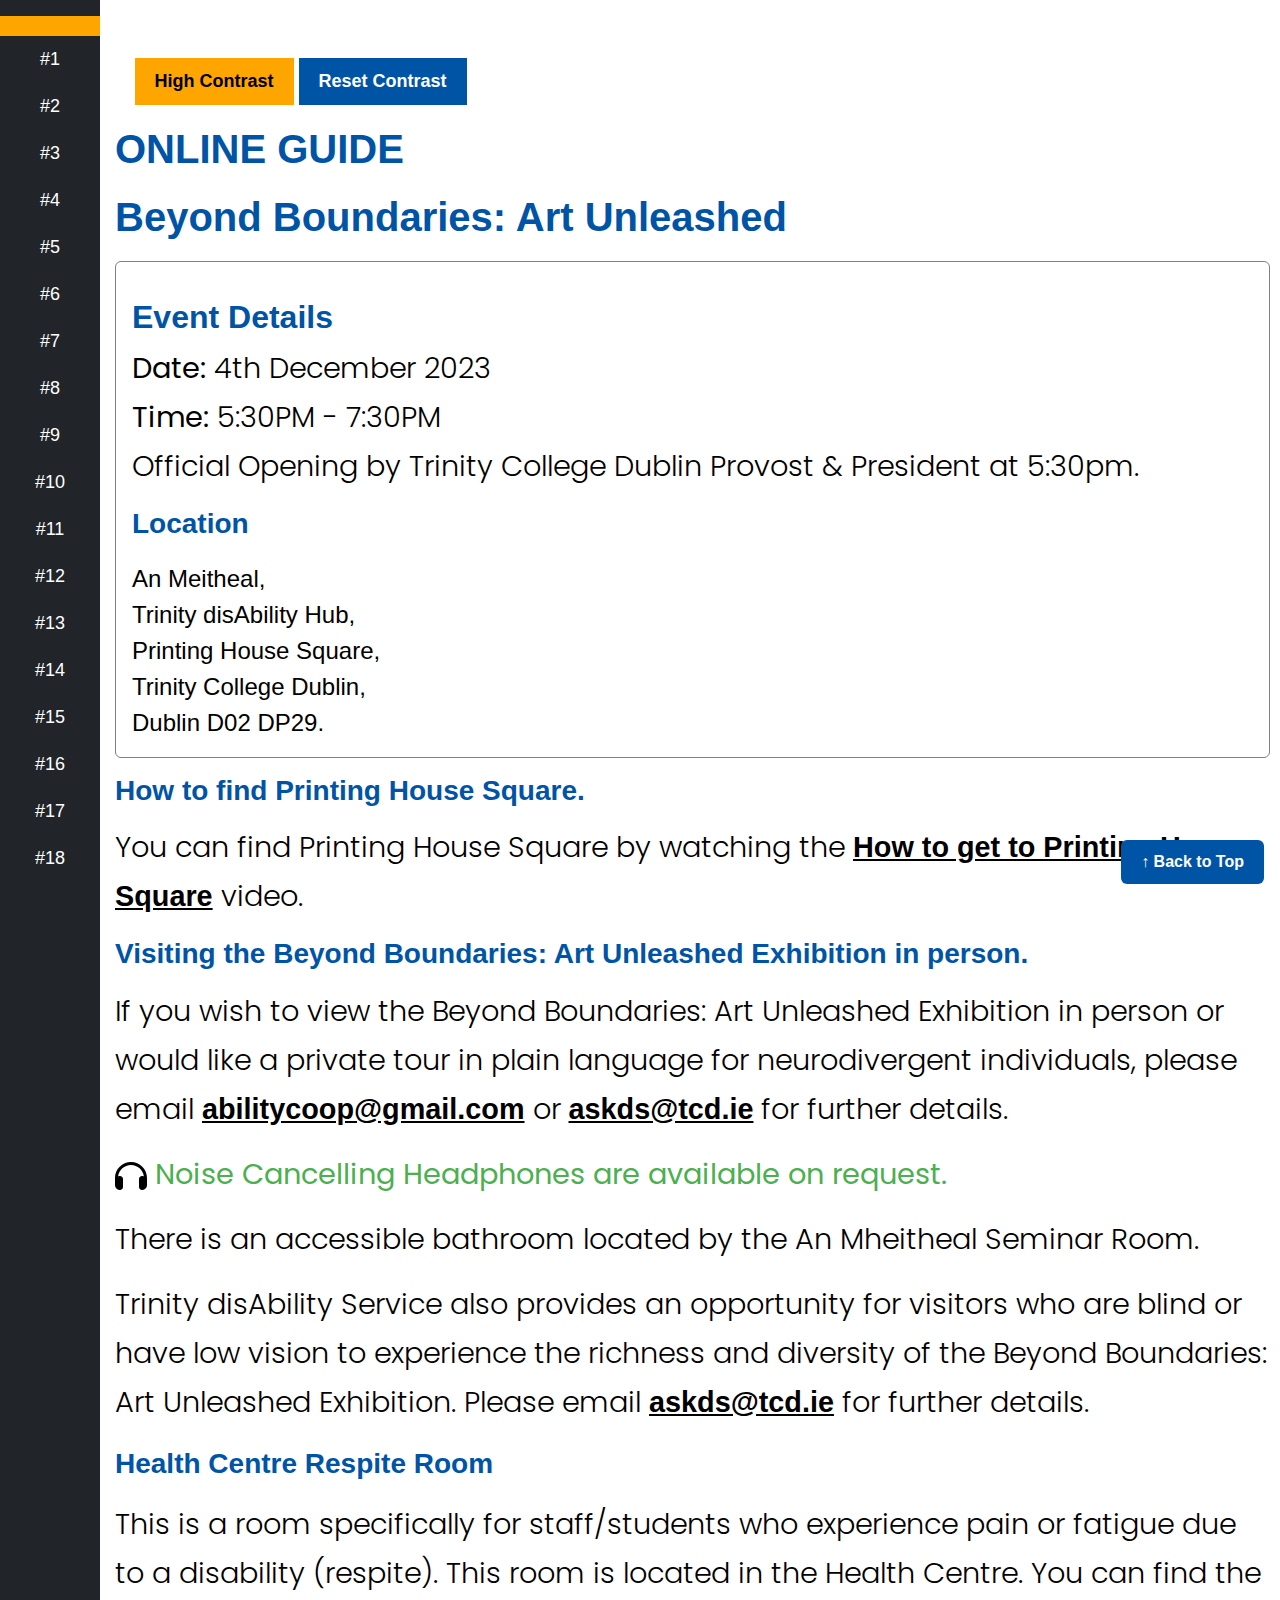
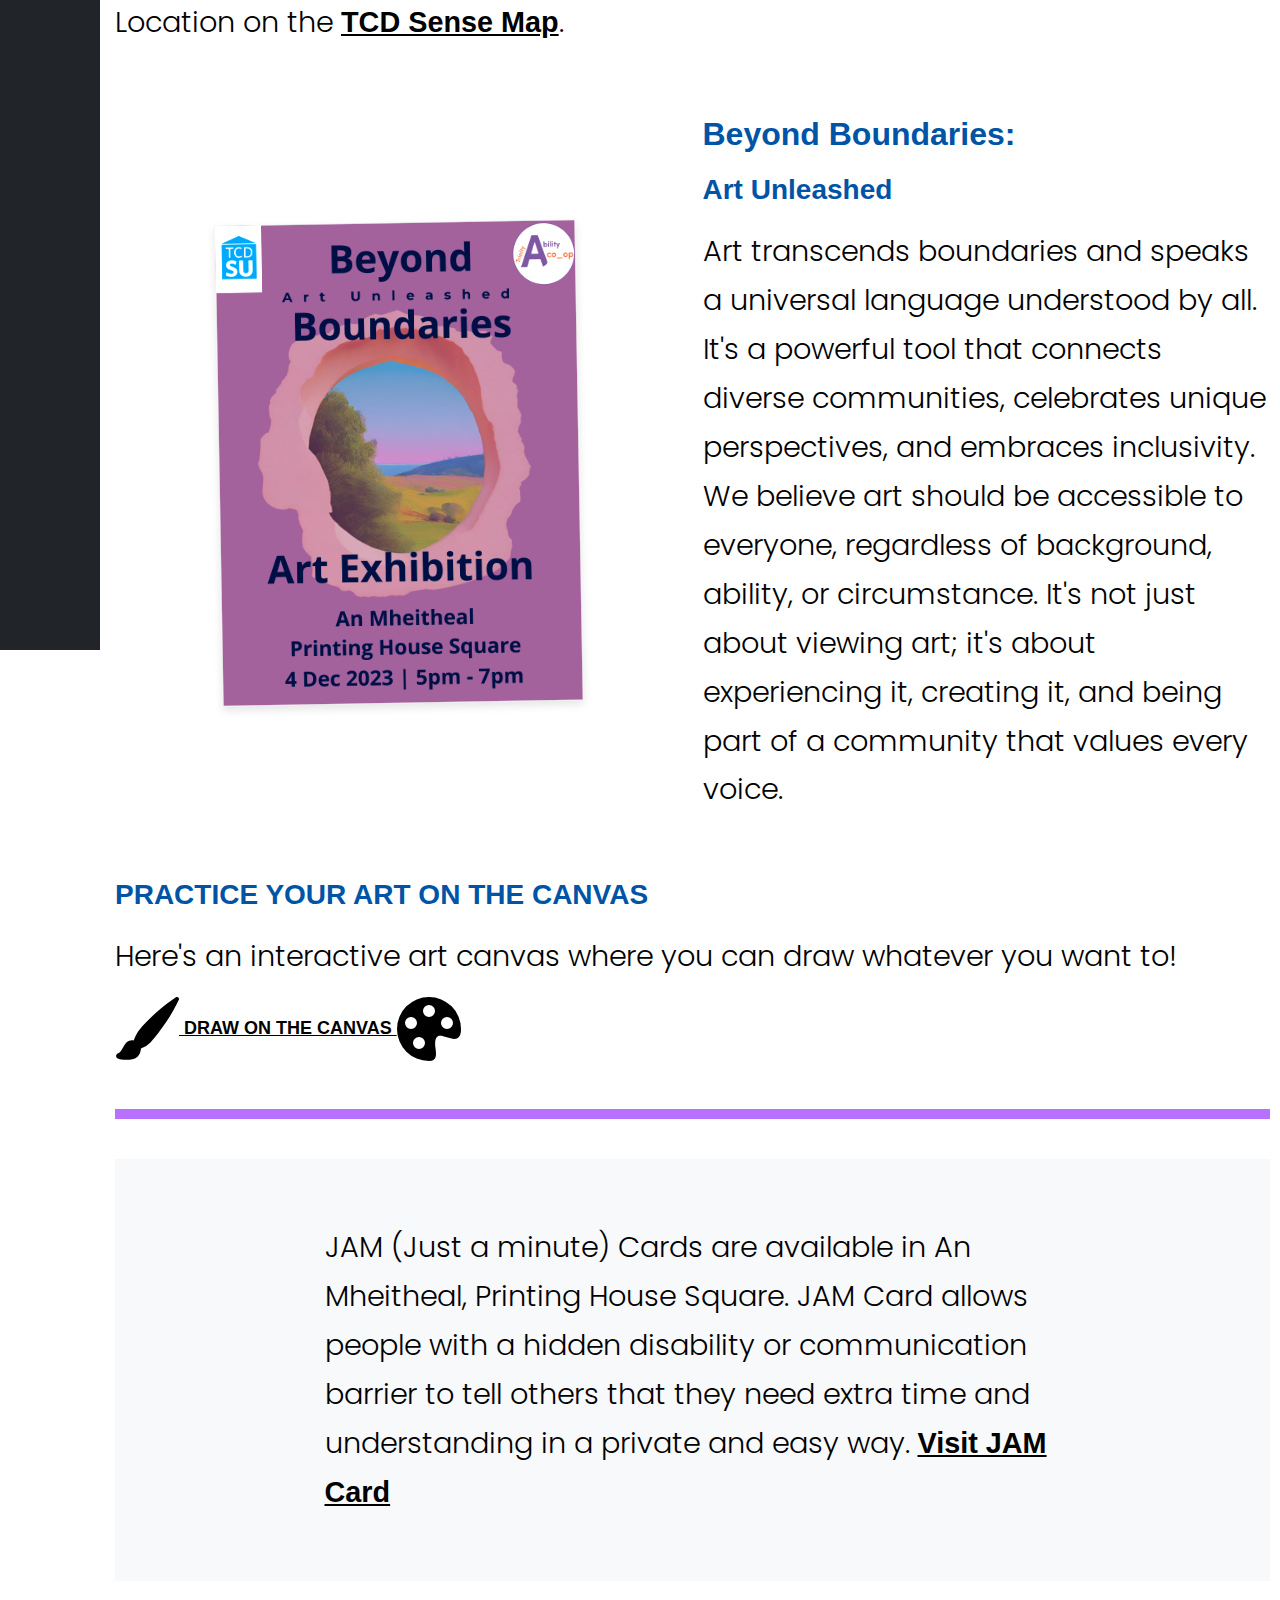
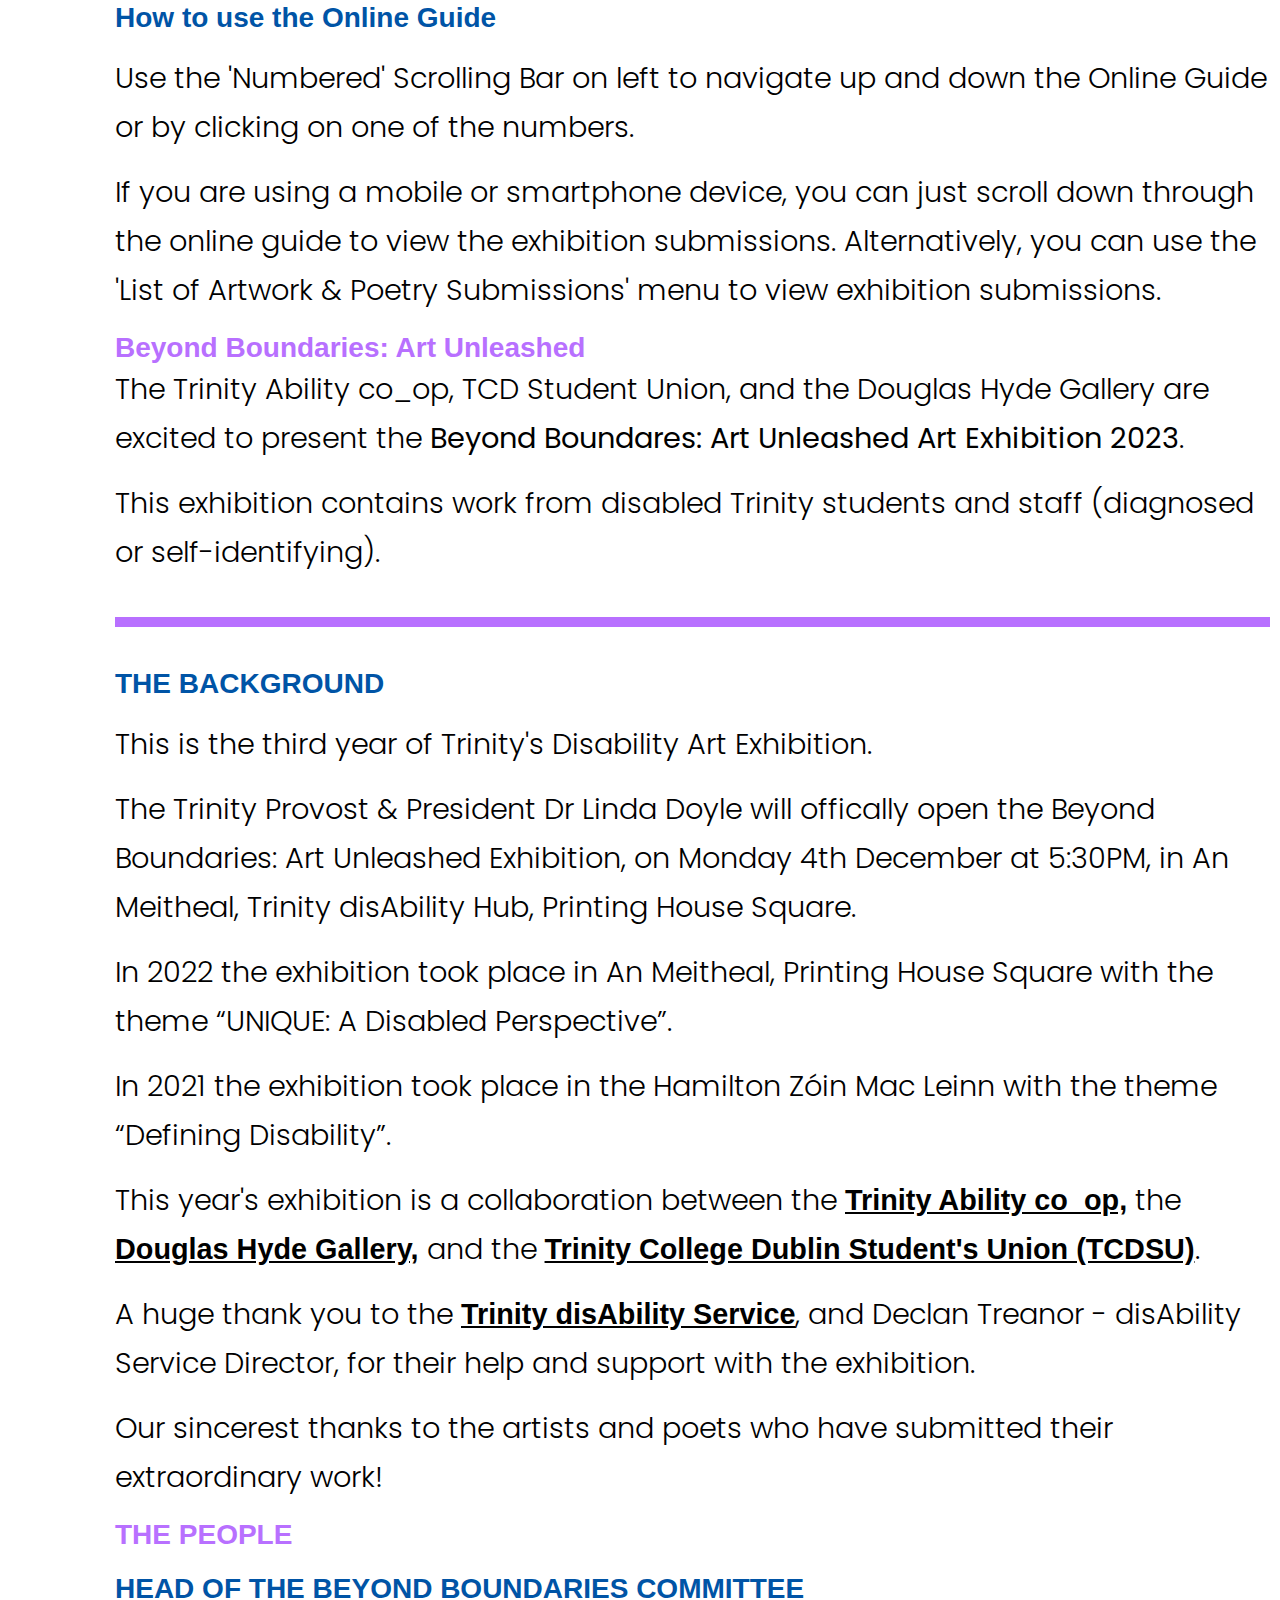
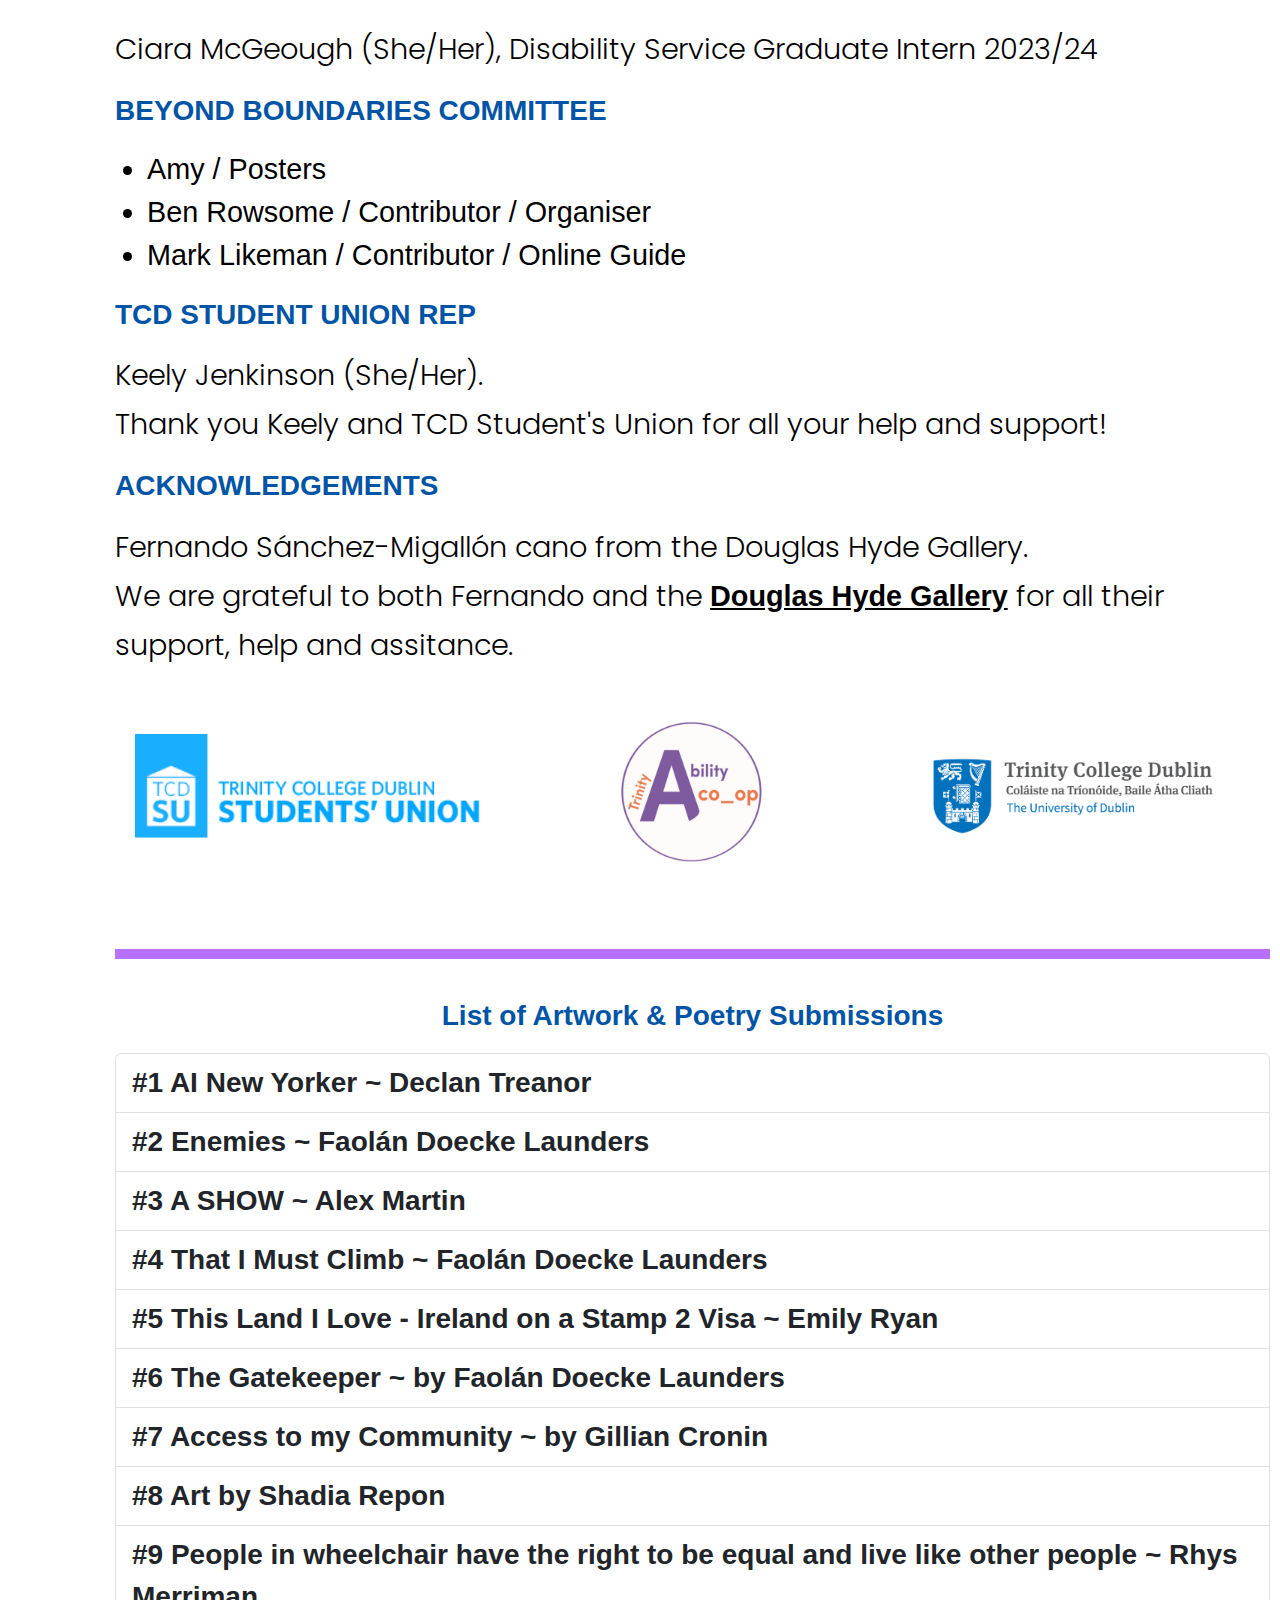
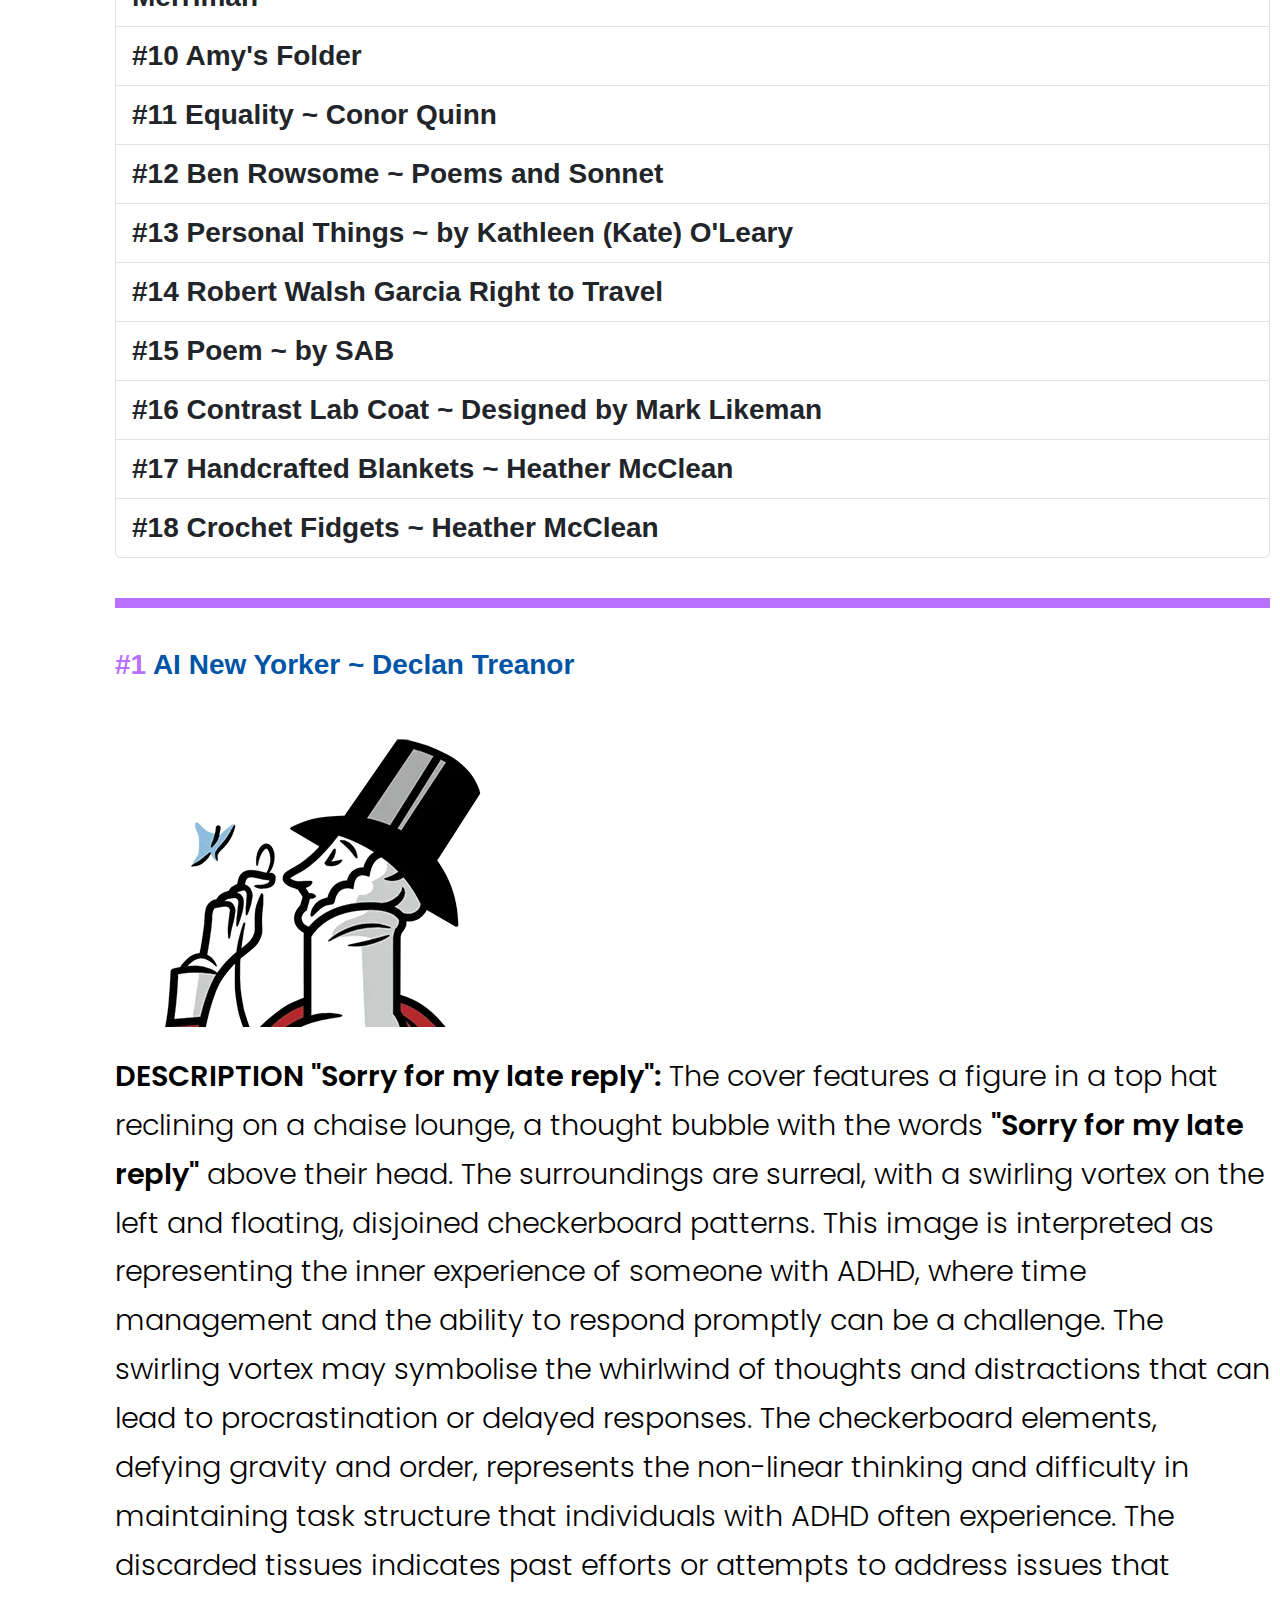
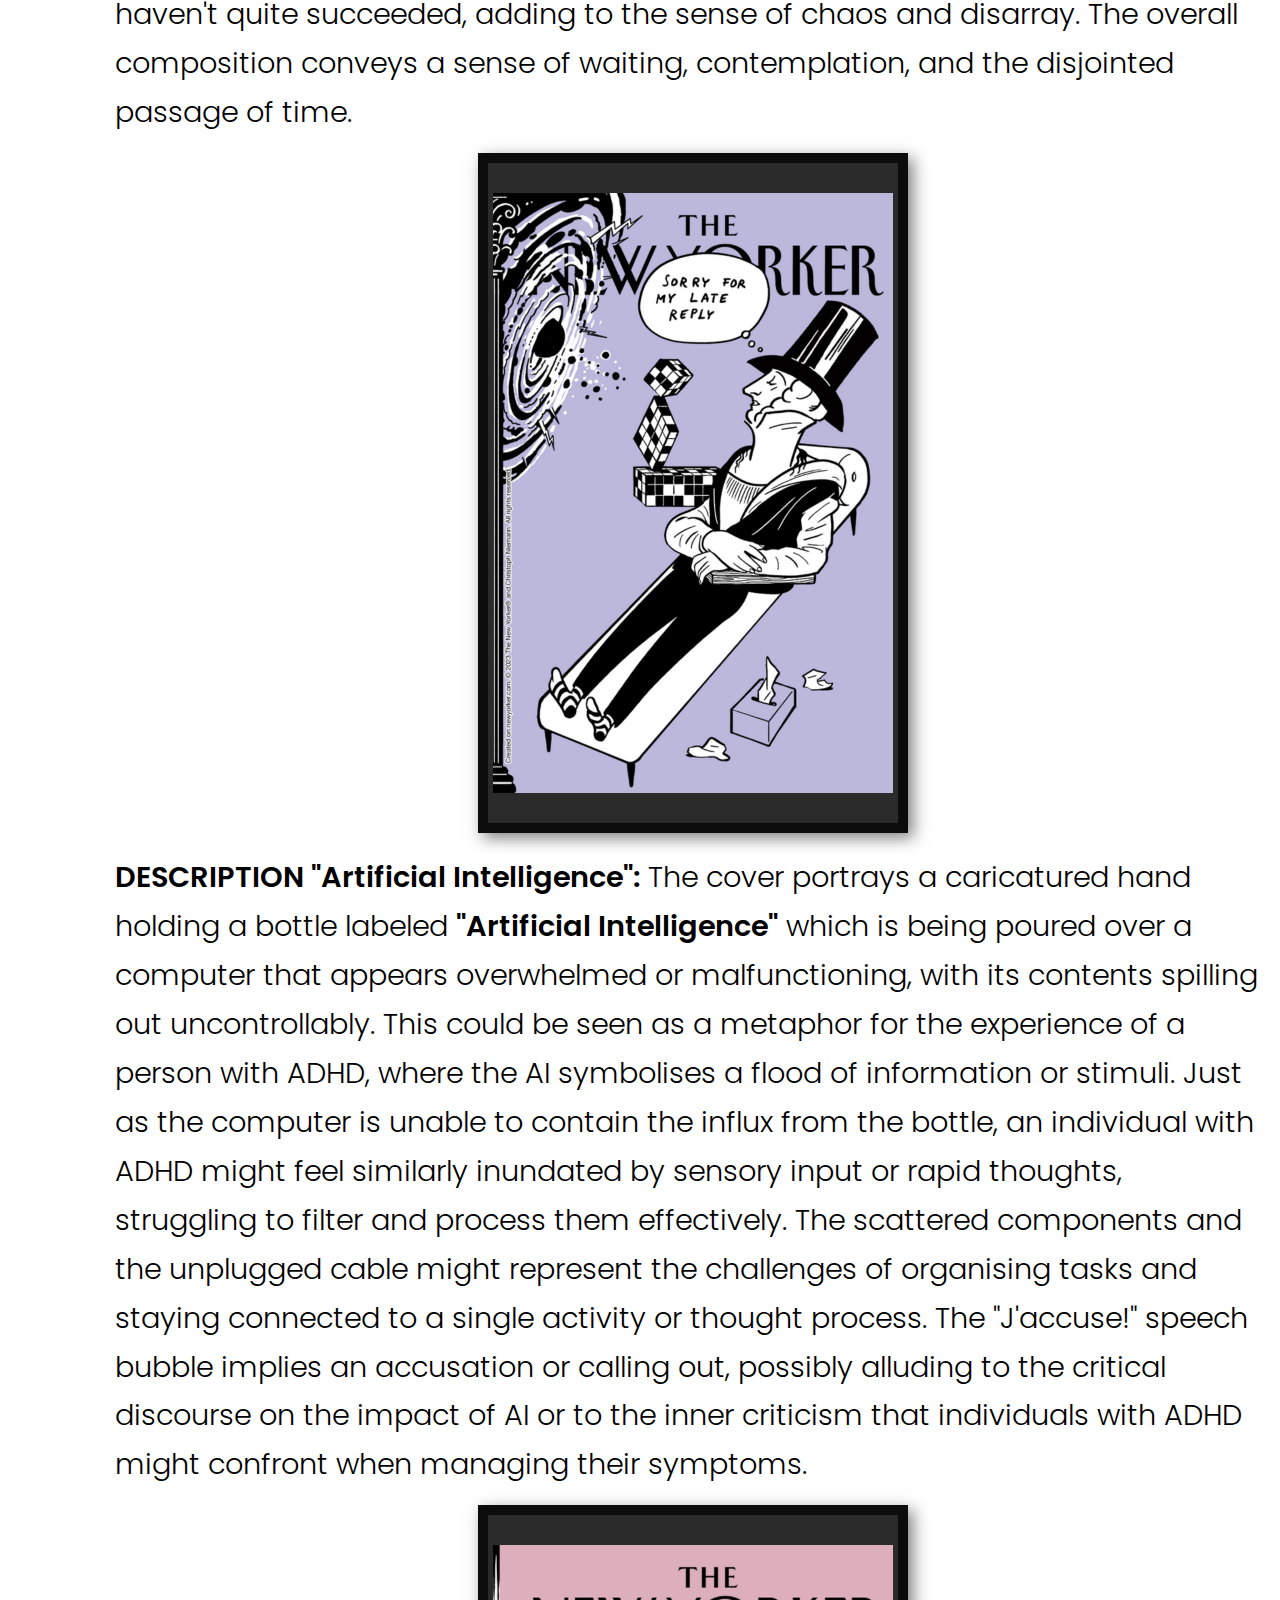
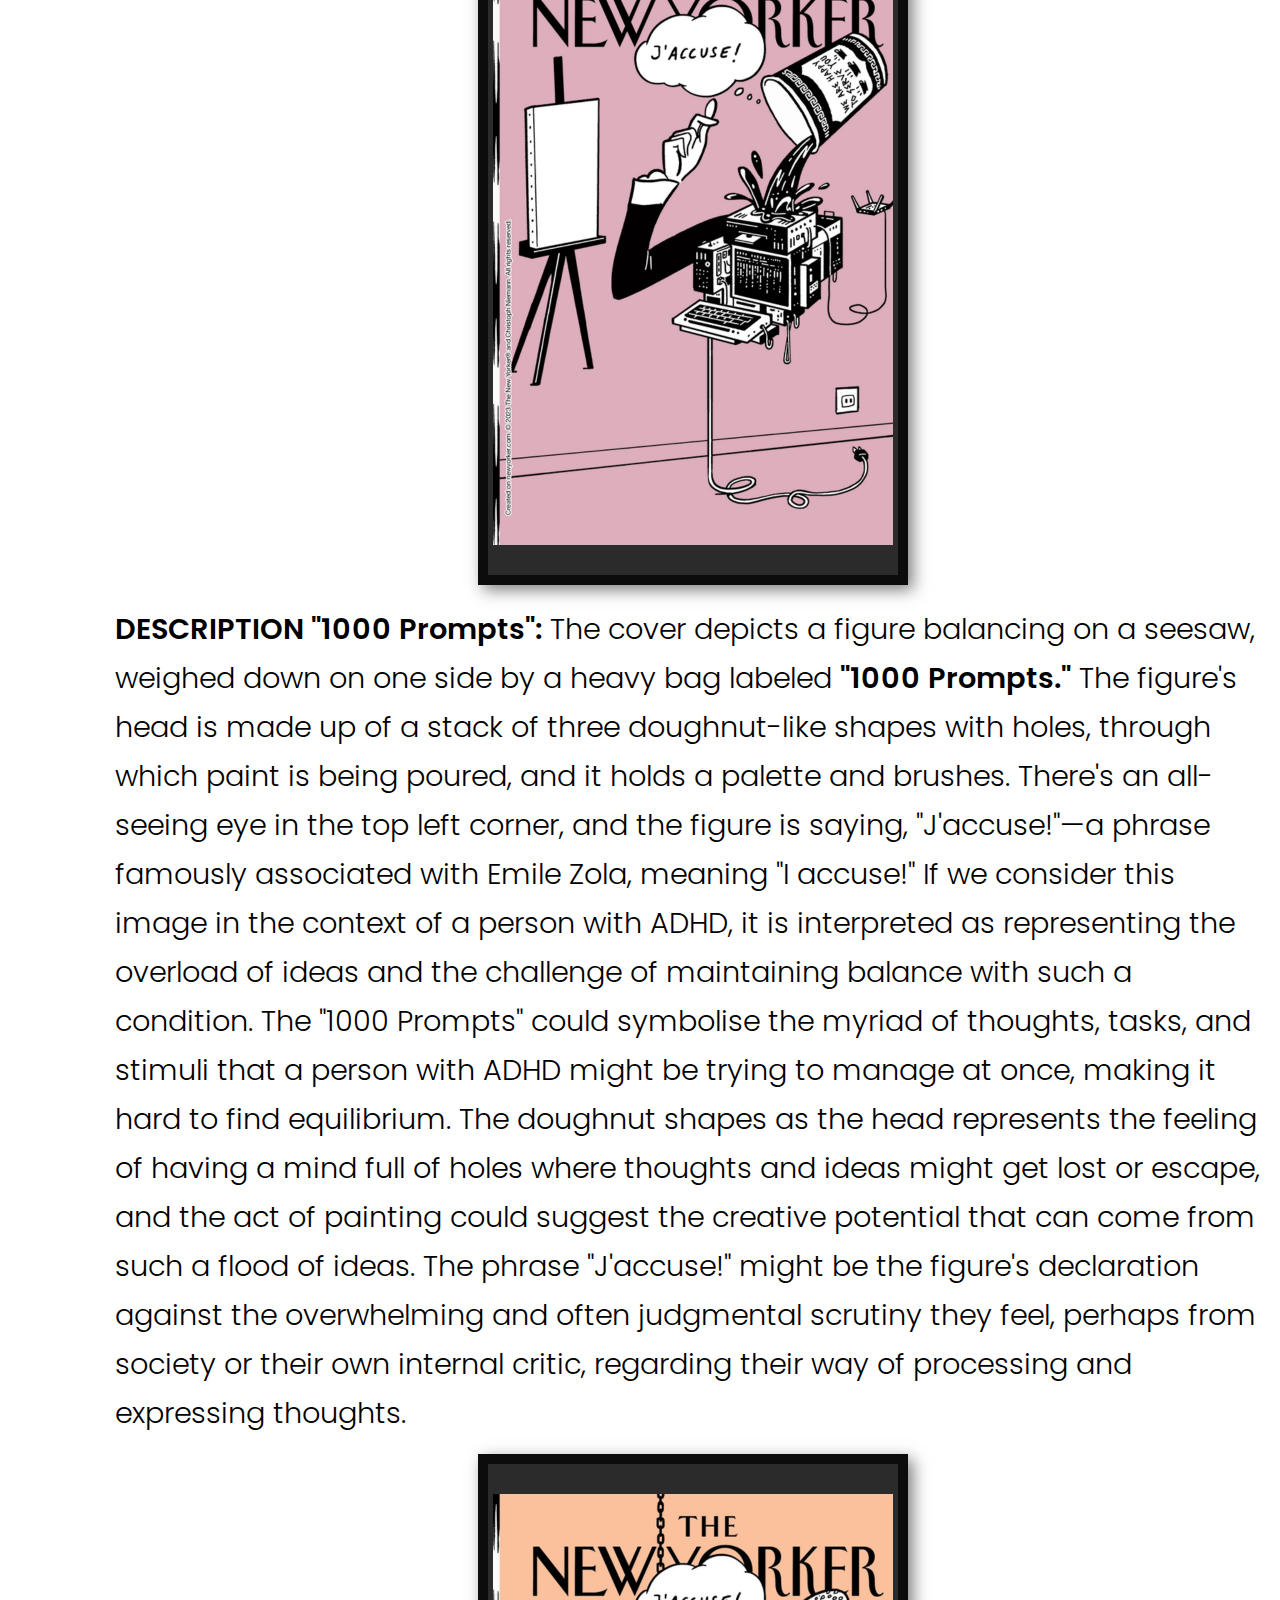
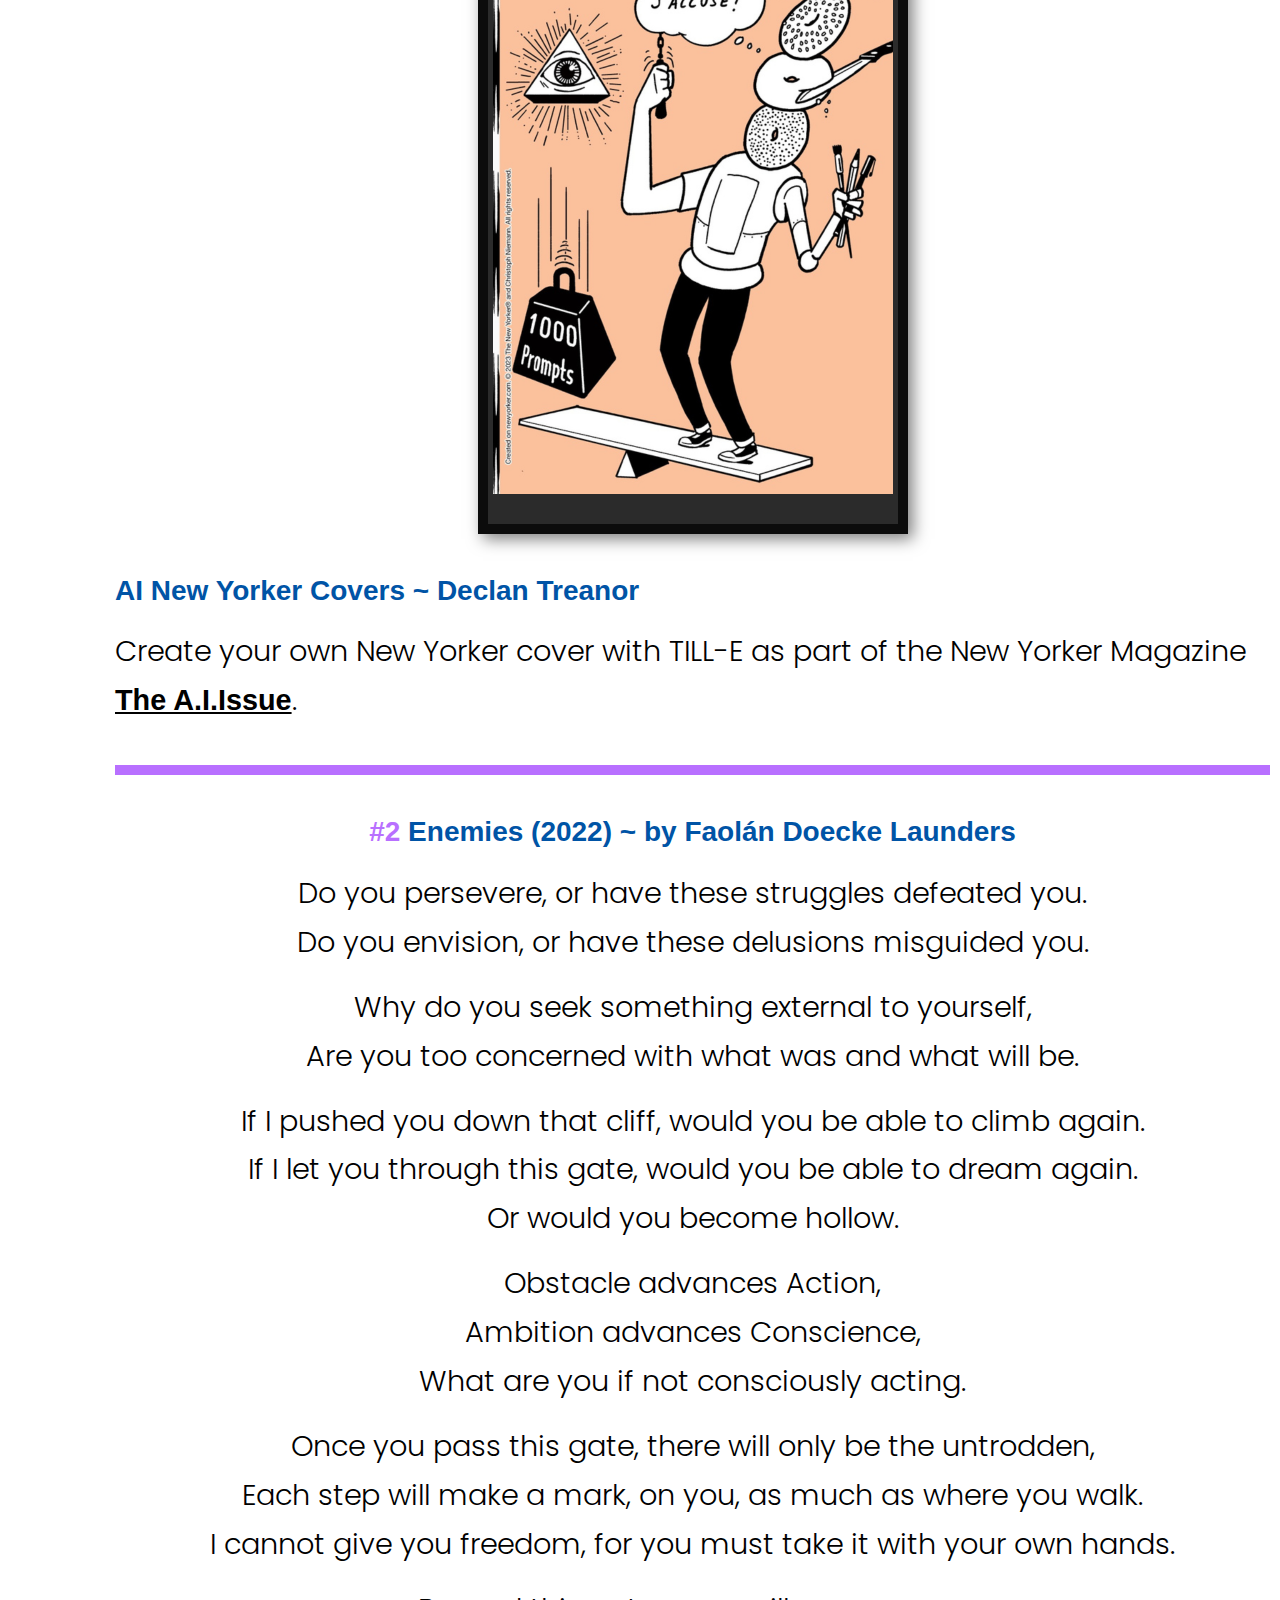
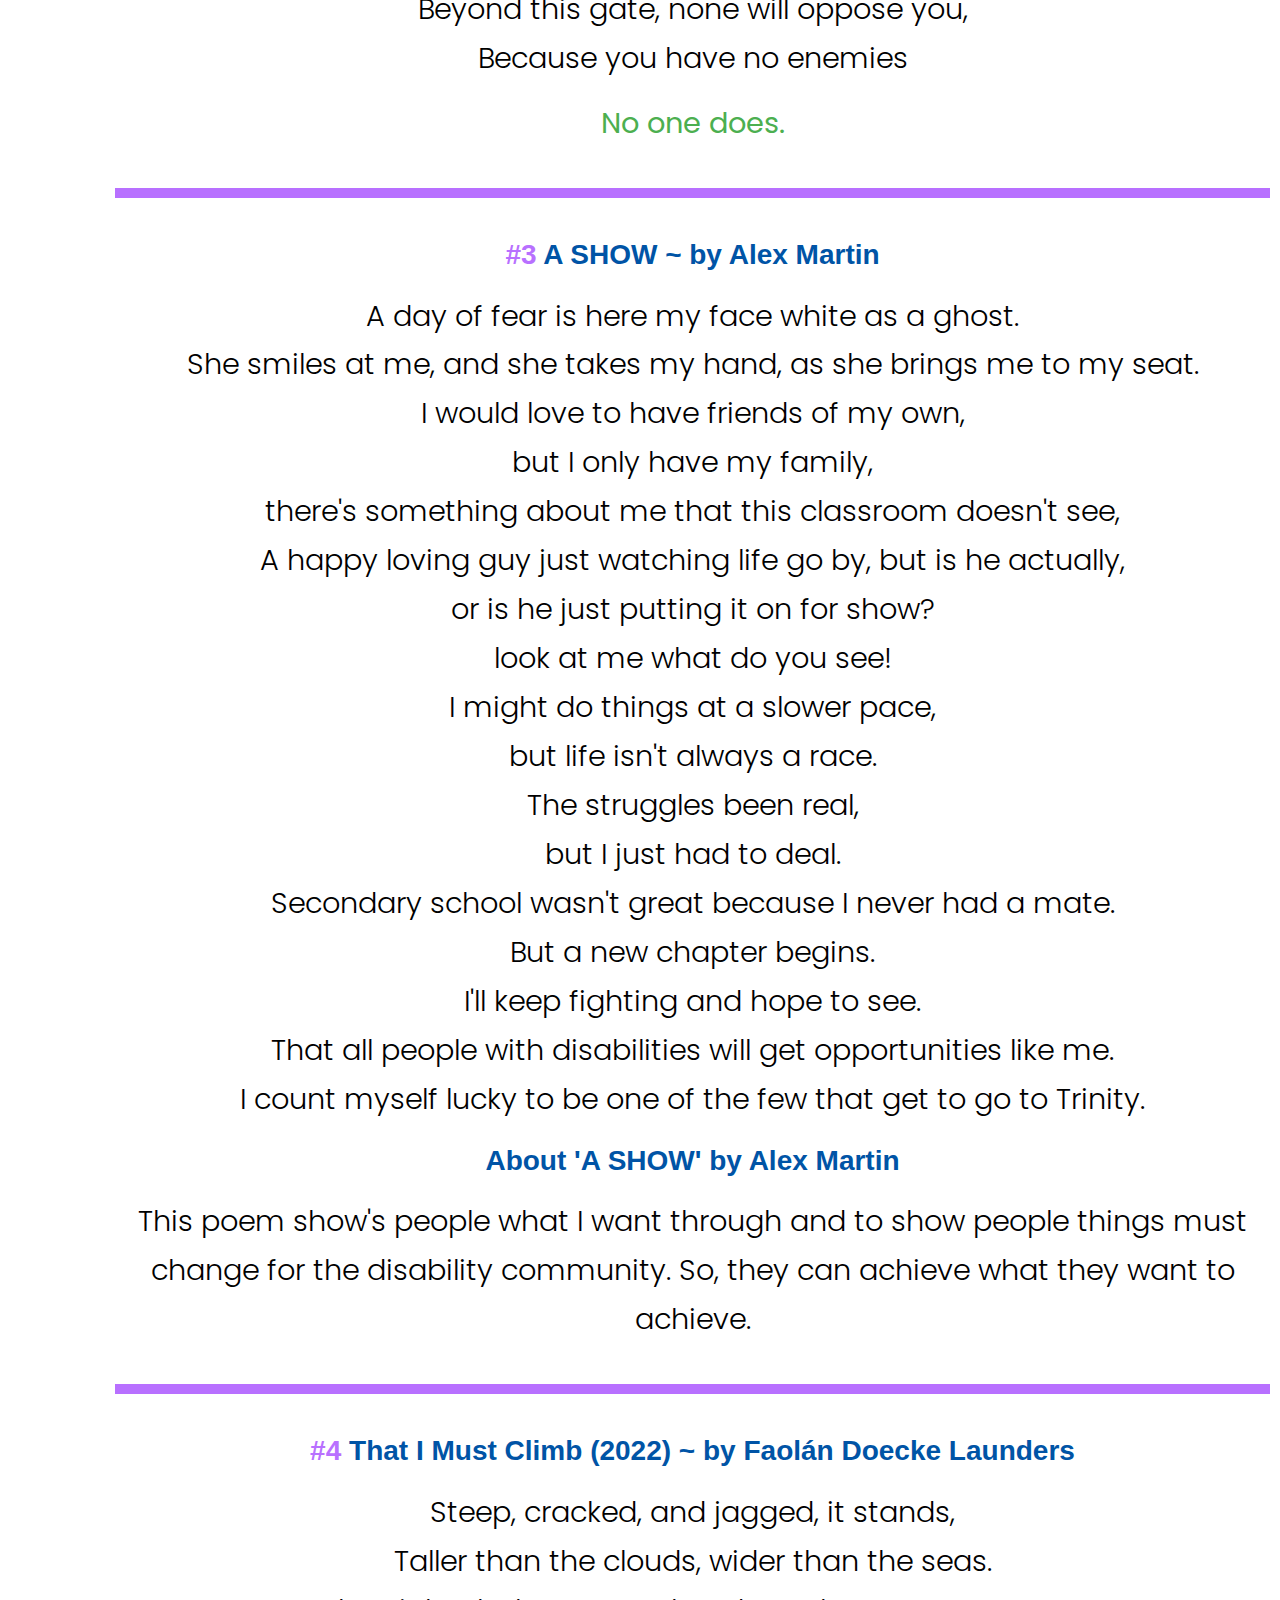
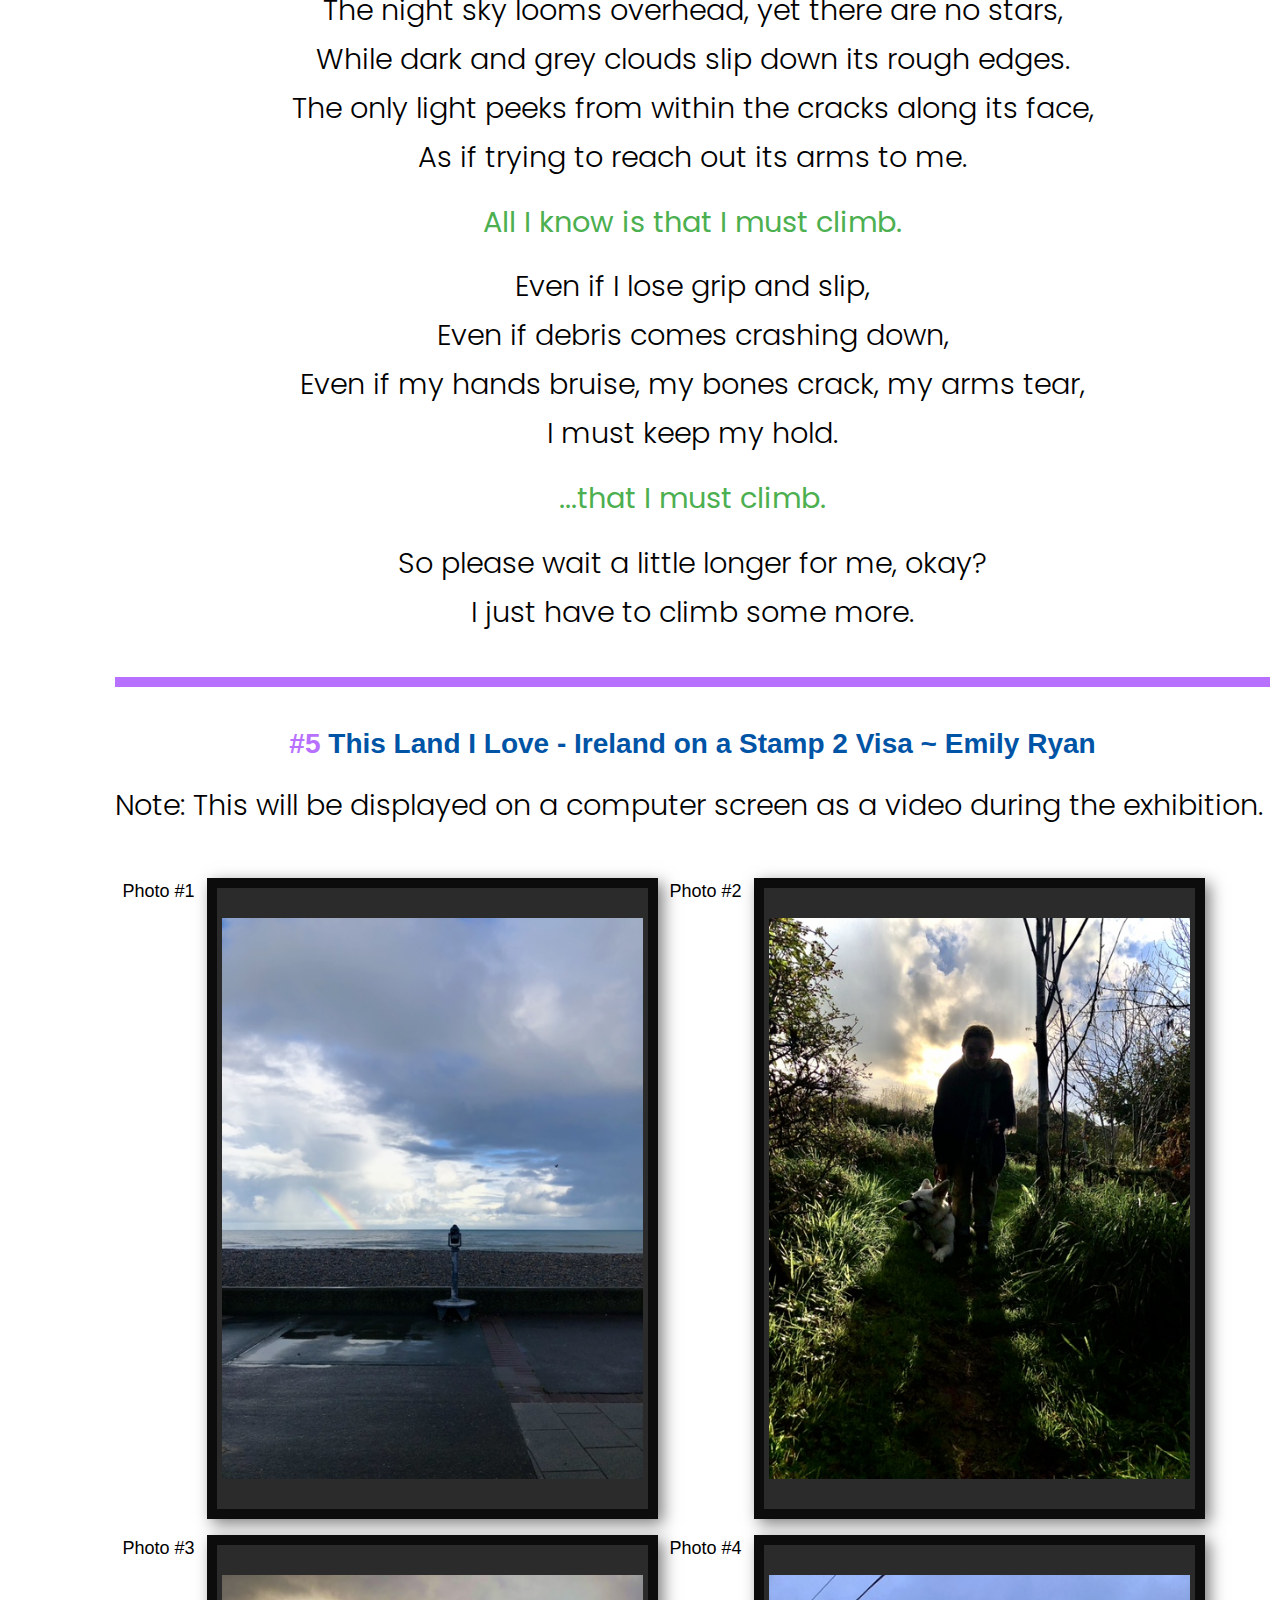
==== index.html @ ea7700ae "updated the style css file" ====
<!DOCTYPE html>
<html lang="en">
  <head>
    <meta charset="UTF-8" />
    <meta name="viewport" content="width=device-width, initial-scale=1.0" />
    <meta http-equiv="X-UA-Compatible" content="IE=edge" />
    <title>Beyond Boundaries - Online Exhibition Guide 2023</title>
    <!-- Favicon -->
    <link rel="icon" href="favicon.ico" type="image/x-icon" />
    <script src="script.js"></script>
    <!-- Include jQuery -->

    <script src="https://ajax.googleapis.com/ajax/libs/jquery/3.5.1/jquery.min.js"></script>
    <!-- Include mCustomScrollbar plugin (CSS) -->
    <link rel="stylesheet" href="path_to_mCustomScrollbar.css" />
    <!-- Include mCustomScrollbar plugin (JS) -->

    <script src="path_to_mCustomScrollbar.js"></script>
    <!-- Bootstrap CSS -->
    <link
      rel="stylesheet"
      href="https://cdn.jsdelivr.net/npm/bootstrap@5.1.3/dist/css/bootstrap.min.css"
    />
    <!-- Custom Scrollbar CSS -->
    <link
      rel="stylesheet"
      href="https://cdnjs.cloudflare.com/ajax/libs/malihu-custom-scrollbar-plugin/3.1.5/jquery.mCustomScrollbar.min.css"
    />
    <!-- Font Awesome CSS -->
    <link
      rel="stylesheet"
      href="https://cdnjs.cloudflare.com/ajax/libs/font-awesome/6.4.2/css/all.min.css"
      integrity="sha512-z3gLpd7yknf1YoNbCzqRKc4qyor8gaKU1qmn+CShxbuBusANI9QpRohGBreCFkKxLhei6S9CQXFEbbKuqLg0DA=="
      crossorigin="anonymous"
      referrerpolicy="no-referrer"
    />

    <!-- Custom CSS -->
    <link rel="stylesheet" href="style.css" />
  </head>
  <body>
    <main class="container">
      <div class="wrapper">
        <!-- Sidebar -->
        <nav
          id="sidebar"
          aria-label="Main navigation"
          class="col-md-3 col-lg-2 d-md-block bg-dark sidebar"
        >
          <div class="position-sticky pt-3">
            <ul class="nav flex-column">
              <li class="nav-item">
                <a
                  class="nav-link active"
                  aria-current="page"
                  href="index.html"
                  aria-label="Go to home"
                >
                  <i class="fa fa-home" aria-hidden="true"></i>
                  <span class="visually-hidden">Home</span>
                </a>
              </li>

              <li class="nav-item">
                <a
                  class="nav-link"
                  href="#section1"
                  aria-label="Go to section 1"
                  >#1</a
                >
              </li>
              <li class="nav-item">
                <a
                  class="nav-link"
                  href="#section2"
                  aria-label=">Go to section 2"
                  >#2</a
                >
              </li>
              <li class="nav-item">
                <a
                  class="nav-link"
                  href="#section3"
                  aria-label=">Go to section 3"
                  >#3</a
                >
              </li>
              <li class="nav-item">
                <a
                  class="nav-link"
                  href="#section4"
                  aria-label=">Go to section 4"
                  >#4</a
                >
              </li>
              <li class="nav-item">
                <a
                  class="nav-link"
                  href="#section5"
                  aria-label=">Go to section 5"
                  >#5</a
                >
              </li>
              <li class="nav-item">
                <a
                  class="nav-link"
                  href="#section6"
                  aria-label=">Go to section 6"
                  >#6</a
                >
              </li>
              <li class="nav-item">
                <a
                  class="nav-link"
                  href="#section7"
                  aria-label=">Go to section 7"
                  >#7</a
                >
              </li>
              <li class="nav-item">
                <a
                  class="nav-link"
                  href="#section8"
                  aria-label=">Go to section 8"
                  >#8</a
                >
              </li>
              <li class="nav-item">
                <a
                  class="nav-link"
                  href="#section9"
                  aria-label=">Go to section 9"
                  >#9</a
                >
              </li>
              <li class="nav-item">
                <a
                  class="nav-link"
                  href="#section10"
                  aria-label=">Go to section 10"
                  >#10</a
                >
              </li>
              <li class="nav-item">
                <a
                  class="nav-link"
                  href="#section11"
                  aria-label=">Go to section 11"
                  >#11</a
                >
              </li>
              <li class="nav-item">
                <a
                  class="nav-link"
                  href="#section12"
                  aria-label=">Go to section 12"
                  >#12</a
                >
              </li>
              <li class="nav-item">
                <a
                  class="nav-link"
                  href="#section13"
                  aria-label=">Go to section 13"
                  >#13</a
                >
              </li>
              <li class="nav-item">
                <a
                  class="nav-link"
                  href="#section14"
                  aria-label=">Go to section 14"
                  >#14</a
                >
              </li>
              <li class="nav-item">
                <a
                  class="nav-link"
                  href="#section15"
                  aria-label=">Go to section 15"
                  >#15</a
                >
              </li>
              <li class="nav-item">
                <a
                  class="nav-link"
                  href="#section16"
                  aria-label=">Go to section 16"
                  >#16</a
                >
              </li>
              <li class="nav-item">
                <a
                  class="nav-link"
                  href="#section17"
                  aria-label=">Go to section 17"
                  >#17</a
                >
              </li>
              <li class="nav-item">
                <a
                  class="nav-link"
                  href="#section18"
                  aria-label=">Go to section 18"
                  >#18</a
                >
              </li>
            </ul>
          </div>
        </nav>

        <!-- Page Content  -->
        <div id="content">
          <div class="container mt-5">
            <button id="highContrastButton">High Contrast</button>
            <button id="resetContrastButton">Reset Contrast</button>
          </div>
          <h1 class="top">ONLINE GUIDE</h1>
          <div>
            <div class="purpletext">
              <h1>Beyond Boundaries: Art Unleashed</h1>
            </div>
          </div>
          <div class="card">
            <div class="card-body">
              <h2 class="card-title">Event Details</h2>
              <p class="card-text">
                <strong>Date:</strong> 4th December 2023<br />
                <strong>Time:</strong> 5:30PM - 7:30PM<br />
                Official Opening by Trinity College Dublin Provost & President
                at 5:30pm.
              </p>
              <h3 class="mt-3">Location</h3>
              <address class="card-text" style="font-size: 1.5rem">
                An Meitheal,<br />
                Trinity disAbility Hub,<br />
                Printing House Square,<br />
                Trinity College Dublin,<br />
                Dublin D02 DP29.
              </address>
            </div>
          </div>
          <h3 class="mt-3 mb-3">How to find Printing House Square.</h3>
          <p>
            You can find Printing House Square by watching the
            <a
              href="https://www.youtube.com/shorts/Hq1Kew8mowg"
              target="_blank"
              rel="noopener noreferrer"
              aria-label="How to get to Printing House Square video on YouTube"
              >How to get to Printing House Square</a
            >
            video.
          </p>

          <h3 class="mt-3 mb-3">
            Visiting the Beyond Boundaries: Art Unleashed Exhibition in person.
          </h3>
          <p>
            If you wish to view the Beyond Boundaries: Art Unleashed Exhibition
            in person or would like a private tour in plain language for
            neurodivergent individuals, please email
            <a
              href="mailto:abilitycoop@gmail.com"
              aria-label="Email Ability Coop"
              >abilitycoop@gmail.com</a
            >
            or
            <a
              href="mailto:askds@tcd.ie"
              aria-label="Email TCD Disability Service"
              >askds@tcd.ie</a
            >
            for further details.
          </p>
          <p class="emphasized-text">
            <svg
              xmlns="http://www.w3.org/2000/svg"
              height="32"
              width="32"
              viewBox="0 0 512 512"
            >
              <path
                d="M256 80C149.9 80 62.4 159.4 49.6 262c9.4-3.8 19.6-6 30.4-6c26.5 0 48 21.5 48 48V432c0 26.5-21.5 48-48 48c-44.2 0-80-35.8-80-80V384 336 288C0 146.6 114.6 32 256 32s256 114.6 256 256v48 48 16c0 44.2-35.8 80-80 80c-26.5 0-48-21.5-48-48V304c0-26.5 21.5-48 48-48c10.8 0 21 2.1 30.4 6C449.6 159.4 362.1 80 256 80z"
              />
            </svg>
            Noise Cancelling Headphones are available on request.
          </p>
          <p>
            There is an accessible bathroom located by the An Mheitheal Seminar
            Room.
          </p>
          <p>
            Trinity disAbility Service also provides an opportunity for visitors
            who are blind or have low vision to experience the richness and
            diversity of the Beyond Boundaries: Art Unleashed Exhibition. Please
            email
            <a
              href="mailto:askds@tcd.ie"
              aria-label="Email TCD Disability Service"
              >askds@tcd.ie</a
            >
            for further details.
          </p>
          <h3>Health Centre Respite Room</h3>
          <p>
            This is a room specifically for staff/students who experience pain
            or fatigue due to a disability (respite). This room is located in
            the Health Centre. You can find the Location on the
            <a
              href="https://tcdsensemap.ie/"
              target="_blank"
              rel="noopener noreferrer"
            >
              TCD Sense Map</a
            >.
          </p>

          <!-- Inclusivity in Art Section -->
          <section class="row align-items-center my-5">
            <div class="col-lg-6 custom-padding-image">
              <!-- Reduced padding -->
              <div class="container my-4">
                <div class="row justify-content-center">
                  <div class="col-12 col-md-8">
                    <img
                      src="images/BeyondBoundariesUpdatedPoster.png"
                      class="img-fluid crinkled-poster"
                      alt="Beyond Boundaries poster."
                      title="Beyond Boundaries"
                    />
                  </div>
                </div>
              </div>
            </div>

            <div class="col-lg-6 custom-padding-text">
              <!-- Reduced padding -->
              <h2>Beyond Boundaries:</h2>
              <h3>Art Unleashed</h3>
              <p>
                Art transcends boundaries and speaks a universal language
                understood by all. It's a powerful tool that connects diverse
                communities, celebrates unique perspectives, and embraces
                inclusivity. We believe art should be accessible to everyone,
                regardless of background, ability, or circumstance. It's not
                just about viewing art; it's about experiencing it, creating it,
                and being part of a community that values every voice.
              </p>
            </div>
          </section>

          <section class="row align-items-center my-5">
            <h3>PRACTICE YOUR ART ON THE CANVAS</h3>
            <p>
              Here's an interactive art canvas where you can draw whatever you
              want to!<br />
            </p>

            <a href="draw.html" target="_blank" rel="noopener noreferrer">
              <svg
                xmlns="http://www.w3.org/2000/svg"
                width="64"
                height="64"
                fill="currentColor"
                class="bi bi-brush-fill"
                viewBox="0 0 16 16"
              >
                <path
                  d="M15.825.12a.5.5 0 0 1 .132.584c-1.53 3.43-4.743 8.17-7.095 10.64a6.067 6.067 0 0 1-2.373 1.534c-.018.227-.06.538-.16.868-.201.659-.667 1.479-1.708 1.74a8.118 8.118 0 0 1-3.078.132 3.659 3.659 0 0 1-.562-.135 1.382 1.382 0 0 1-.466-.247.714.714 0 0 1-.204-.288.622.622 0 0 1 .004-.443c.095-.245.316-.38.461-.452.394-.197.625-.453.867-.826.095-.144.184-.297.287-.472l.117-.198c.151-.255.326-.54.546-.848.528-.739 1.201-.925 1.746-.896.126.007.243.025.348.048.062-.172.142-.38.238-.608.261-.619.658-1.419 1.187-2.069 2.176-2.67 6.18-6.206 9.117-8.104a.5.5 0 0 1 .596.04z"
                />
              </svg>
              DRAW ON THE CANVAS
              <svg
                xmlns="http://www.w3.org/2000/svg"
                width="64"
                height="64"
                fill="currentColor"
                class="bi bi-palette-fill"
                viewBox="0 0 16 16"
              >
                <path
                  d="M12.433 10.07C14.133 10.585 16 11.15 16 8a8 8 0 1 0-8 8c1.996 0 1.826-1.504 1.649-3.08-.124-1.101-.252-2.237.351-2.92.465-.527 1.42-.237 2.433.07zM8 5a1.5 1.5 0 1 1 0-3 1.5 1.5 0 0 1 0 3zm4.5 3a1.5 1.5 0 1 1 0-3 1.5 1.5 0 0 1 0 3zM5 6.5a1.5 1.5 0 1 1-3 0 1.5 1.5 0 0 1 3 0zm.5 6.5a1.5 1.5 0 1 1 0-3 1.5 1.5 0 0 1 0 3z"
                />
              </svg>
            </a>
          </section>

          <div class="line"></div>

          <!-- JAM CARDS -->

          <section class="video-section bg-light py-5">
            <div class="container">
              <div class="row justify-content-center">
                <div class="col-md-8">
                  <p class="mt-3">
                    JAM (Just a minute) Cards are available in An Mheitheal,
                    Printing House Square. JAM Card allows people with a hidden
                    disability or communication barrier to tell others that they
                    need extra time and understanding in a private and easy way.
                    <a
                      href="https://www.jamcard.org/"
                      target="_blank"
                      rel="noopener noreferrer"
                      aria-label="Visit JAM Card website"
                      >Visit JAM Card</a
                    >
                  </p>

                  <!-- <p class="mt-3">
                    <a href="transcript_or_captions_file.txt" download
                      >Download video transcript or captions</a
                    >
                  </p> -->
                </div>
              </div>
            </div>
          </section>

          <h3>How to use the Online Guide</h3>
          <p>
            Use the 'Numbered' Scrolling Bar on left to navigate up and down the
            Online Guide or by clicking on one of the numbers.
          </p>
          <p>
            If you are using a mobile or smartphone device, you can just scroll
            down through the online guide to view the exhibition submissions.
            Alternatively, you can use the 'List of Artwork & Poetry
            Submissions' menu to view exhibition submissions.
          </p>
          <h3 class="purpletext">Beyond Boundaries: Art Unleashed</h3>
          <p>
            The Trinity Ability co_op, TCD Student Union, and the Douglas Hyde
            Gallery are excited to present the
            <strong>Beyond Boundares: Art Unleashed Art Exhibition 2023</strong
            >.
          </p>
          <p>
            This exhibition contains work from disabled Trinity students and
            staff (diagnosed or self-identifying).
          </p>
          <div class="line"></div>
          <h3>THE BACKGROUND</h3>
          <p>This is the third year of Trinity's Disability Art Exhibition.</p>
          <p>
            The Trinity Provost & President Dr Linda Doyle will offically open
            the Beyond Boundaries: Art Unleashed Exhibition, on Monday 4th
            December at 5:30PM, in An Meitheal, Trinity disAbility Hub, Printing
            House Square.
          </p>
          <p>
            In 2022 the exhibition took place in An Meitheal, Printing House
            Square with the theme “UNIQUE: A Disabled Perspective”.
          </p>
          <p>
            In 2021 the exhibition took place in the Hamilton Zóin Mac Leinn
            with the theme “Defining Disability”.
          </p>
          <p>
            This year's exhibition is a collaboration between the
            <a
              href="https://trinityabilitycoop.com/"
              target="_blank"
              rel="noopener noreferrer"
              >Trinity Ability co_op,</a
            >
            the
            <a
              href="https://thedouglashyde.ie/"
              target="_blank"
              rel="noopener noreferrer"
              >Douglas Hyde Gallery,</a
            >
            and the
            <a
              href="https://www.tcd.ie/students/students-union/"
              target="_blank"
              rel="noopener noreferrer"
              >Trinity College Dublin Student's Union (TCDSU)</a
            >.
          </p>

          <p>
            A huge thank you to the
            <a
              href="https://www.tcd.ie/disability/"
              target="_blank"
              rel="noopener noreferrer"
              >Trinity disAbility Service</a
            >, and Declan Treanor - disAbility Service Director, for their help
            and support with the exhibition.
          </p>
          <p>
            Our sincerest thanks to the artists and poets who have submitted
            their extraordinary work!
          </p>
          <h3 class="purpletext">THE PEOPLE</h3>
          <br />
          <h3>HEAD OF THE BEYOND BOUNDARIES COMMITTEE</h3>
          <p>
            Ciara McGeough (She/Her), Disability Service Graduate Intern 2023/24
          </p>
          <h3>BEYOND BOUNDARIES COMMITTEE</h3>
          <ul class="workshops">
            <li>Amy / Posters</li>
            <li>Ben Rowsome / Contributor / Organiser</li>
            <li>Mark Likeman / Contributor / Online Guide</li>
          </ul>
          <h3>TCD STUDENT UNION REP</h3>
          <p>
            Keely Jenkinson (She/Her).<br />
            Thank you Keely and TCD Student's Union for all your help and
            support!
          </p>
          <h3>ACKNOWLEDGEMENTS</h3>
          <p>
            Fernando Sánchez-Migallón cano from the Douglas Hyde Gallery.<br />
            We are grateful to both Fernando and the
            <a
              href="https://thedouglashyde.ie/"
              target="_blank"
              rel="noopener noreferrer"
              >Douglas Hyde Gallery</a
            >
            for all their support, help and assitance.
          </p>

          <!-- Logos -->

          <section class="container my-4">
            <div class="row text-center">
              <!-- Logo 1 -->
              <div class="col-12 col-md-4 mb-3">
                <img
                  src="images/tcdsu-logo-main.png"
                  class="img-fluid logo"
                  alt="Trinity College Dublin Student's Union logo"
                  title="TCDSU logo"
                />
              </div>

              <!-- Logo 2 -->
              <div class="col-12 col-md-4 mb-3">
                <img
                  src="images/Trinity Ability co_op.png"
                  class="img-fluid logo"
                  alt="Trinity Ability co_op logo."
                  title="Ability co_op logo"
                />
              </div>

              <!-- Logo 3 -->
              <div class="col-12 col-md-4 mb-3">
                <img
                  src="images/Trinity_logo.jpg"
                  class="img-fluid logo"
                  alt="Trinity College Dublin logo"
                  title="TCD logo"
                />
              </div>
            </div>
          </section>

          <!-- END -->

          <div class="line"></div>
          <section aria-labelledby="toc-heading">
            <h3 id="toc-heading" class="text-center">
              List of Artwork & Poetry Submissions
            </h3>
            <div class="list-group fs-3">
              <a
                href="#section1"
                class="list-group-item list-group-item-action"
                aria-describedby="desc-section1"
                >#1 AI New Yorker ~ Declan Treanor</a
              >
              <a
                href="#section2"
                class="list-group-item list-group-item-action"
                aria-describedby="desc-section2"
                >#2 Enemies ~ Faolán Doecke Launders</a
              >
              <a
                href="#section3"
                class="list-group-item list-group-item-action"
                aria-describedby="desc-section3"
                >#3 A SHOW ~ Alex Martin</a
              >
              <a
                href="#section4"
                class="list-group-item list-group-item-action"
                aria-describedby="desc-section4"
                >#4 That I Must Climb ~ Faolán Doecke Launders</a
              >
              <a
                href="#section5"
                class="list-group-item list-group-item-action"
                aria-describedby="desc-section5"
                >#5 This Land I Love - Ireland on a Stamp 2 Visa ~ Emily Ryan</a
              >
              <a
                href="#section6"
                class="list-group-item list-group-item-action"
                aria-describedby="desc-section6"
                >#6 The Gatekeeper ~ by Faolán Doecke Launders</a
              >
              <a
                href="#section7"
                class="list-group-item list-group-item-action"
                aria-describedby="desc-section7"
                >#7 Access to my Community ~ by Gillian Cronin</a
              >
              <a
                href="#section8"
                class="list-group-item list-group-item-action"
                aria-describedby="desc-section8"
                >#8 Art by Shadia Repon</a
              >
              <a
                href="#section9"
                class="list-group-item list-group-item-action"
                aria-describedby="desc-section9"
                >#9 People in wheelchair have the right to be equal and live
                like other people ~ Rhys Merriman</a
              >
              <a
                href="#section10"
                class="list-group-item list-group-item-action"
                aria-describedby="desc-section10"
                >#10 Amy's Folder</a
              >
              <a
                href="#section11"
                class="list-group-item list-group-item-action"
                aria-describedby="desc-section11"
                >#11 Equality ~ Conor Quinn</a
              >
              <a
                href="#section12"
                class="list-group-item list-group-item-action"
                aria-describedby="desc-section12"
                >#12 Ben Rowsome ~ Poems and Sonnet</a
              >
              <a
                href="#section13"
                class="list-group-item list-group-item-action"
                aria-describedby="desc-section13"
                >#13 Personal Things ~ by Kathleen (Kate) O'Leary</a
              >
              <a
                href="#section14"
                class="list-group-item list-group-item-action"
                aria-describedby="desc-section14"
                >#14 Robert Walsh Garcia Right to Travel</a
              >
              <a
                href="#section15"
                class="list-group-item list-group-item-action"
                aria-describedby="desc-section15"
                >#15 Poem ~ by SAB</a
              >
              <a
                href="#section16"
                class="list-group-item list-group-item-action"
                aria-describedby="desc-section16"
                >#16 Contrast Lab Coat ~ Designed by Mark Likeman</a
              >
              <a
                href="#section17"
                class="list-group-item list-group-item-action"
                aria-describedby="desc-section17"
                >#17 Handcrafted Blankets ~ Heather McClean</a
              >
              <a
                href="#section18"
                class="list-group-item list-group-item-action"
                aria-describedby="desc-section18"
                >#18 Crochet Fidgets ~ Heather McClean</a
              >
            </div>

            <p id="desc-section1" class="visually-hidden">
              Declan Treanor - AI New Yorker Covers
            </p>
            <p id="desc-section2" class="visually-hidden">
              Enemies ~ Faolán Doecke Launders
            </p>
            <p id="desc-section3" class="visually-hidden">
              A SHOW ~ Alex Martin
            </p>
            <p id="desc-section4" class="visually-hidden">
              That I Must Climb ~ Faolán Doecke Launders
            </p>
            <p id="desc-section5" class="visually-hidden">
              This Land I Love - Ireland on a Stamp 2 Visa ~ Emily Ryan
            </p>
            <p id="desc-section6" class="visually-hidden">
              The Gatekeeper ~ by Faolán Doecke Launders
            </p>
            <p id="desc-section7" class="visually-hidden">
              Access to my Community ~ by Gillian Cronin
            </p>
            <p id="desc-section8" class="visually-hidden">
              Art by Shadia Repon
            </p>
            <p id="desc-section9" class="visually-hidden">Rhys Merriman</p>
            <p id="desc-section10" class="visually-hidden">
              Yellow Folder - Amy O'Keeffe
            </p>
            <p id="desc-section11" class="visually-hidden">
              Equality ~ Conor Quinn
            </p>
            <p id="desc-section12" class="visually-hidden">
              Ben Rowsome ~ Poems and Sonnet
            </p>
            <p id="desc-section13" class="visually-hidden">
              Personal Things ~ by Kathleen O'Leary
            </p>
            <p id="desc-section14" class="visually-hidden">
              Robert Walsh Garcia Right to Travel
            </p>
            <p id="desc-section15" class="visually-hidden">Poem ~ by SAB</p>
            <p id="desc-section16" class="visually-hidden">
              16 Contrast Lab Coat ~ Designed by Mark Likeman
            </p>
            <p id="desc-section17" class="visually-hidden">
              17 Handcrafted Blankets - Made by Heather McClean
            </p>
            <p id="desc-section18" class="visually-hidden">
              18 Crochet Fidgets - Made by Heather McClean
            </p>
          </section>
          <div class="line"></div>
          <!-- SECTION 1  - DECLAN TREANOR -->
          <section aria-labelledby="section1">
            <h3 id="section1">
              <span style="color: #b870ff">#1</span> AI New Yorker ~ Declan
              Treanor
            </h3>
            <section class="container">
              <div class="row">
                <div class="col-lg-12">
                  <img
                    src="images/new-yorker-icon.webp"
                    class="img-fluid"
                    alt="Illustration of a monocled character with a top hat"
                    aria-label="Monocled character"
                  />
                </div>
              </div>
            </section>
            <p>
              <span style="font-weight: 600"
                >DESCRIPTION "Sorry for my late reply":</span
              >
              The cover features a figure in a top hat reclining on a chaise
              lounge, a thought bubble with the words
              <span style="font-weight: 600">"Sorry for my late reply"</span>
              above their head. The surroundings are surreal, with a swirling
              vortex on the left and floating, disjoined checkerboard patterns.
              This image is interpreted as representing the inner experience of
              someone with ADHD, where time management and the ability to
              respond promptly can be a challenge. The swirling vortex may
              symbolise the whirlwind of thoughts and distractions that can lead
              to procrastination or delayed responses. The checkerboard
              elements, defying gravity and order, represents the non-linear
              thinking and difficulty in maintaining task structure that
              individuals with ADHD often experience. The discarded tissues
              indicates past efforts or attempts to address issues that haven't
              quite succeeded, adding to the sense of chaos and disarray. The
              overall composition conveys a sense of waiting, contemplation, and
              the disjointed passage of time.
            </p>
            <!-- Centering wrapper -->
            <div class="center-image">
              <!-- Frame wrapper -->
              <div class="art-frame">
                <img
                  src="images/Sorry%20for%20my%20late%20reply.png"
                  class="img-fluid my-custom-spacing"
                  alt="AI Generated New Yorker Cover J'accuse art Sorry for my late reply."
                  title="AI Generated New Yorker Cover 1"
                />
              </div>
            </div>
            <div style="height: 20px"></div>
            <!-- This creates a 20px gap -->
            <p>
              <span style="font-weight: 600"
                >DESCRIPTION "Artificial Intelligence":</span
              >
              The cover portrays a caricatured hand holding a bottle labeled
              <span style="font-weight: 600">"Artificial Intelligence"</span>
              which is being poured over a computer that appears overwhelmed or
              malfunctioning, with its contents spilling out uncontrollably.
              This could be seen as a metaphor for the experience of a person
              with ADHD, where the AI symbolises a flood of information or
              stimuli. Just as the computer is unable to contain the influx from
              the bottle, an individual with ADHD might feel similarly inundated
              by sensory input or rapid thoughts, struggling to filter and
              process them effectively. The scattered components and the
              unplugged cable might represent the challenges of organising tasks
              and staying connected to a single activity or thought process. The
              "J'accuse!" speech bubble implies an accusation or calling out,
              possibly alluding to the critical discourse on the impact of AI or
              to the inner criticism that individuals with ADHD might confront
              when managing their symptoms.
            </p>
            <!-- Centering wrapper -->
            <div class="center-image">
              <!-- Frame wrapper -->
              <div class="art-frame">
                <img
                  src="images/J'Accuse_art.png"
                  class="img-fluid my-custom-spacing"
                  alt="AI Generated New Yorker Cover J'accuse art."
                  title="AI Generated New Yorker Cover 2"
                />
              </div>
            </div>
            <div style="height: 20px"></div>
            <!-- This creates a 20px gap -->
            <p>
              <span style="font-weight: 600">DESCRIPTION "1000 Prompts":</span>
              The cover depicts a figure balancing on a seesaw, weighed down on
              one side by a heavy bag labeled
              <span style="font-weight: 600">"1000 Prompts."</span> The figure's
              head is made up of a stack of three doughnut-like shapes with
              holes, through which paint is being poured, and it holds a palette
              and brushes. There's an all-seeing eye in the top left corner, and
              the figure is saying, "J'accuse!"—a phrase famously associated
              with Emile Zola, meaning "I accuse!" If we consider this image in
              the context of a person with ADHD, it is interpreted as
              representing the overload of ideas and the challenge of
              maintaining balance with such a condition. The "1000 Prompts"
              could symbolise the myriad of thoughts, tasks, and stimuli that a
              person with ADHD might be trying to manage at once, making it hard
              to find equilibrium. The doughnut shapes as the head represents
              the feeling of having a mind full of holes where thoughts and
              ideas might get lost or escape, and the act of painting could
              suggest the creative potential that can come from such a flood of
              ideas. The phrase "J'accuse!" might be the figure's declaration
              against the overwhelming and often judgmental scrutiny they feel,
              perhaps from society or their own internal critic, regarding their
              way of processing and expressing thoughts.
            </p>
            <!-- Centering wrapper -->
            <div class="center-image">
              <!-- Frame wrapper -->
              <div class="art-frame">
                <img
                  src="images/J'Accuse_eye.png"
                  class="img-fluid my-custom-spacing"
                  alt="AI Generated New Yorker Cover J'accuse eye."
                  title="AI Generated New Yorker Cover 3"
                />
              </div>
            </div>
            <div style="height: 20px"></div>
            <!-- This creates a 20px gap -->
            <h3>AI New Yorker Covers ~ Declan Treanor</h3>
            <p>
              Create your own New Yorker cover with TILL-E as part of the New
              Yorker Magazine
              <a href="https://www.newyorker.com/ai-issue-2023" target="_blank"
                >The A.I.Issue</a
              >.
            </p>
          </section>
          <div class="line"></div>
          <!-- SECTION 2 - Faolán Doecke Launders -->
          <section aria-labelledby="section2" class="text-center">
            <h3 id="section2">
              <span style="color: #b870ff">#2</span> Enemies (2022) ~ by Faolán
              Doecke Launders
            </h3>
            <p>
              Do you persevere, or have these struggles defeated you.<br />
              Do you envision, or have these delusions misguided you.
            </p>
            <p>
              Why do you seek something external to yourself,<br />
              Are you too concerned with what was and what will be.
            </p>
            <p>
              If I pushed you down that cliff, would you be able to climb
              again.<br />
              If I let you through this gate, would you be able to dream
              again.<br />
              Or would you become hollow.
            </p>
            <p>
              Obstacle advances Action,<br />
              Ambition advances Conscience,<br />
              What are you if not consciously acting.
            </p>
            <p>
              Once you pass this gate, there will only be the untrodden,<br />
              Each step will make a mark, on you, as much as where you walk.<br />
              I cannot give you freedom, for you must take it with your own
              hands.
            </p>
            <p>
              Beyond this gate, none will oppose you,<br />
              Because you have no enemies
            </p>
            <p class="emphasized-text">No one does.</p>
          </section>
          <div class="line"></div>
          <!-- SECTION 3 - Alex Martin -->
          <section aria-labelledby="section3" class="text-center">
            <h3 id="section3">
              <span style="font-weight: 600; color: #b870ff">#3</span> A SHOW ~
              by Alex Martin
            </h3>
            <p>
              A day of fear is here my face white as a ghost.<br />
              She smiles at me, and she takes my hand, as she brings me to my
              seat.<br />
              I would love to have friends of my own,<br />
              but I only have my family,<br />
              there's something about me that this classroom doesn't see,<br />
              A happy loving guy just watching life go by, but is he
              actually,<br />
              or is he just putting it on for show?<br />
              look at me what do you see!<br />
              I might do things at a slower pace,<br />
              but life isn't always a race.<br />
              The struggles been real,<br />
              but I just had to deal.<br />
              Secondary school wasn't great because I never had a mate.<br />
              But a new chapter begins.<br />
              I'll keep fighting and hope to see.<br />
              That all people with disabilities will get opportunities like
              me.<br />
              I count myself lucky to be one of the few that get to go to
              Trinity.
            </p>
            <h3>About 'A SHOW' by Alex Martin</h3>
            <p>
              This poem show's people what I want through and to show people
              things must change for the disability community. So, they can
              achieve what they want to achieve.
            </p>
          </section>
          <div class="line"></div>
          <!-- SECTION 4 - Faolán Doecke Launders -->
          <section aria-labelledby="section4" class="text-center">
            <h3 id="section4">
              <span style="color: #b870ff">#4</span> That I Must Climb (2022) ~
              by Faolán Doecke Launders
            </h3>
            <p>
              Steep, cracked, and jagged, it stands,<br />
              Taller than the clouds, wider than the seas.<br />
              The night sky looms overhead, yet there are no stars,<br />
              While dark and grey clouds slip down its rough edges.<br />
              The only light peeks from within the cracks along its face,<br />
              As if trying to reach out its arms to me.
            </p>
            <p class="emphasized-text">All I know is that I must climb.</p>
            <p>
              Even if I lose grip and slip,<br />
              Even if debris comes crashing down,<br />
              Even if my hands bruise, my bones crack, my arms tear,<br />
              I must keep my hold.
            </p>
            <!-- Additional content -->
            <p class="emphasized-text">...that I must climb.</p>
            <p>
              So please wait a little longer for me, okay?<br />
              I just have to climb some more.
            </p>
          </section>
          <div class="line"></div>
          <!-- SECTION 5 - Emily Ryan -->
          <section aria-labelledby="section5">
            <h3 id="section5" class="text-center">
              <span style="font-weight: 600; color: #b870ff">#5</span> This Land
              I Love - Ireland on a Stamp 2 Visa ~ Emily Ryan
            </h3>
            <p class="mt-3 mb-5">
              Note: This will be displayed on a computer screen as a video
              during the exhibition.
            </p>
            <div class="container">
              <div class="row">
                <!-- Image 4 -->
                Photo #1
                <div
                  class="col-md-5 mb-3 d-flex justify-content-center align-items-center"
                >
                  <div class="art-frame">
                    <img
                      src="images/image4.jpeg"
                      class="img-fluid"
                      alt="A view of the sea with a rainbow in the distance."
                      title="Rainbow"
                    />
                  </div>
                </div>
                <!-- Image 5 -->
                Photo #2
                <div
                  class="col-md-5 mb-3 d-flex justify-content-center align-items-center"
                >
                  <div class="art-frame">
                    <img
                      src="images/image5.jpeg"
                      class="img-fluid"
                      alt="Silhouette of a girl and a dog walking together on a grassy path."
                      title="Silhouette of a girl and a dog"
                    />
                  </div>
                </div>
                <!-- Image 6 -->
                Photo #3
                <div
                  class="col-md-5 mb-3 d-flex justify-content-center align-items-center"
                >
                  <div class="art-frame">
                    <img
                      src="images/image6.jpeg"
                      class="img-fluid"
                      alt="Sunlit pathway leading to a cemetery."
                      title="Sunlit pathway"
                    />
                  </div>
                </div>
                <!-- Image 7 -->
                Photo #4
                <div
                  class="col-md-5 mb-3 d-flex justify-content-center align-items-center"
                >
                  <div class="art-frame">
                    <img
                      src="images/image7.jpeg"
                      class="img-fluid"
                      alt="A stop sign by a country road"
                      title="Stop sign"
                    />
                  </div>
                </div>
                <!-- Image 8 -->
                Photo #5
                <div
                  class="col-md-5 mb-3 d-flex justify-content-center align-items-center"
                >
                  <div class="art-frame">
                    <img
                      src="images/image8.jpeg"
                      class="img-fluid"
                      alt="Coastal path along a cliff."
                      title="Coastal path"
                    />
                  </div>
                </div>
                <!-- Image 9 -->
                Photo #6
                <div
                  class="col-md-5 mb-3 d-flex justify-content-center align-items-center"
                >
                  <div class="art-frame">
                    <img
                      src="images/image0.jpeg"
                      class="img-fluid"
                      alt="Dusk over a coastal town."
                      title="Dusk over a coaster town"
                    />
                  </div>
                </div>
                <!-- Image 10 -->
                Photo #7
                <div
                  class="col-md-5 mb-3 d-flex justify-content-center align-items-center"
                >
                  <div class="art-frame">
                    <img
                      src="images/image10.jpeg"
                      class="img-fluid"
                      alt="Sun rays peeking through clouds."
                      title="Sun rays"
                    />
                  </div>
                </div>
                <!-- Image 1 -->
                Photo #8
                <div
                  class="col-md-5 mb-3 d-flex justify-content-center align-items-center"
                >
                  <div class="art-frame">
                    <img
                      src="images/image9.jpeg"
                      class="img-fluid"
                      alt="Sunset over a calm bay with rocky edges."
                      totle="Sunset over a calm bay"
                    />
                  </div>
                </div>
                <!-- Image 2 -->
                Photo #9
                <div
                  class="col-md-5 mb-3 d-flex justify-content-center align-items-center"
                >
                  <div class="art-frame">
                    <img
                      src="images/image3.jpeg"
                      class="img-fluid"
                      alt="Ornate metal arch of the Halfpenny bridge."
                      title="Halfpenny Bridge"
                    />
                  </div>
                </div>
                <!-- Image 3 -->
                Photo #10
                <div
                  class="col-md-5 mb-3 d-flex justify-content-center align-items-center"
                >
                  <div class="art-frame">
                    <img
                      src="images/image2.jpeg"
                      class="img-fluid"
                      alt="View from a window showing a rainbow."
                      title="View from a window showing a rainbow"
                    />
                  </div>
                </div>
                <!-- Image 0 -->
                Photo #11
                <div
                  class="col-md-5 mb-3 d-flex justify-content-center align-items-center"
                >
                  <div class="art-frame">
                    <img
                      src="images/image1.jpeg"
                      class="img-fluid"
                      alt="Twilight sky over the historical architecture of Trinity College Dublin."
                      title="Trinity College Dublin"
                    />
                  </div>
                </div>
              </div>
              <h3>Photo ALT Descriptions:</h3>
              <p>
                Photo #1<br />
                A view of the sea with a rainbow in the distance, a solitary
                (tourist) telescope in the foreground, under a cloudy sky.
              </p>
              <p>
                Photo #2<br />
                Silhouette of a female and a dog walking together on a grassy
                path with a bright sky in the background.
              </p>
              <p>
                Photo #3<br />
                Sunlit pathway leading to a cemetery with a prominent Celtic
                cross monument under a cloudy sky.
              </p>
              <p>
                Photo #4<br />
                A stop sign by a country road with a view of the overcast
                landscape in the background.
              </p>
              <p>
                Photo #5<br />
                Coastal path along a cliff with overcast skies above the sea.
              </p>
              <p>
                Photo #6<br />
                Dusk over a coastal town with dramatic clouds reflected in the
                calm sea.
              </p>
              <p>
                Photo #7<br />
                Sun rays peeking through clouds over a serene sea next to a
                rocky shoreline.
              </p>
              <p>
                Photo #8<br />
                Sunset over a calm bay with rocky edges and a distant view of a
                coastal town.
              </p>
              <p>
                Photo #9<br />
                Ornate metal arch of a Halfpenny bridge with a ribbon attached,
                set against a clear blue sky.
              </p>
              <p>
                Photo #10<br />
                View from a window showing a rainbow over a city street with
                parked cars and buildings, after rain.
              </p>
              <p>
                Photo #11<br />
                Twilight sky over the historical architecture of Trinity College
                Dublin with students and visitors in the foreground.
              </p>
              <section class="video-section bg-light py-5">
                <div class="container">
                  <div class="row justify-content-center">
                    <div class="col-md-8">
                      <p class="mt-3">
                        There is no video transcript or captions, or music in
                        this video. The video is a collage of photographs.
                      </p>
                      <div class="ratio ratio-16x9">
                        <iframe
                          src="EmilyRyanBeyondBoundaries.mp4"
                          title="Emily Ryan Photo Collage"
                          frameborder="0"
                          allow="accelerometer; clipboard-write; encrypted-media; gyroscope; picture-in-picture"
                          allowfullscreen
                          aria-describedby="videoDesc"
                          tabindex="0"
                        ></iframe>
                      </div>
                      <div id="videoDesc" class="visually-hidden">
                        Video description: A photo collage by Emily Ryan
                        showcasing various aspects of her journey beyond
                        boundaries. This video includes [describe key visual
                        elements and the overall theme of the video].
                      </div>
                      <!--<p class="mt-3">
                    <a href="transcript_or_captions_file.txt" download>Download video transcript or captions</a>
                  </p>-->
                    </div>
                  </div>
                </div>
              </section>
              <div class="line"></div>
              <!-- SECTION 6 - Faolán Doecke Launders -->
              <section aria-labelledby="section6" class="text-center">
                <h3 id="section6">
                  <span style="font-weight: 600; color: #b870ff">#6</span> The
                  Gatekeeper (2019) ~ by Faolán Doecke Launders
                </h3>
                <p>
                  A place of hope, a place of dreams, Lies behind the
                  gateway.<br />
                  Guarded by him, He who stands at the edge of the abyss.<br />
                  The one which we all climb from.
                </p>
                <p>
                  Upon reaching the gate, I first saw him.<br />
                  While others passed the gate, I was stopped,<br />
                  By him.
                </p>
                <p>
                  His body devours light, Only his bleak outline can be seen.<br />
                  His lifeless eyes fixated on you, With a sword in his hand.<br />
                  He guards the gateway.
                </p>
                <p>
                  When I try to pass, He shoves me back.<br />
                  When I try to run, He hunts me down.<br />
                  When I try to fight, He strikes me last.
                </p>
                <p>
                  He lets all others pass him, He is only focused on me.<br />
                  He knows my every move, No matter what I try.
                </p>
                <p>
                  I asked him his name once, Grinning with razor teeth,<br />
                  He looks me in the eye, Pulls off his cloak,<br />
                  Revealing his face to me.
                </p>
                <p>
                  It was at that moment, That I understood.<br />
                  For the face that I saw, Was my very own.
                </p>
                <p>
                  Then I remembered,<br />
                  Told to me by my kin.<br />
                  Our only true enemy,<br />
                  Is the one within.
                </p>
              </section>
              <div class="line"></div>
              <!-- SECTION 7 - Gillian Cronin -->
              <section aria-labelledby="section7" class="text-center">
                <h3 id="section7">
                  <span style="color: #b870ff">#7</span>
                  Access to my Community ~ by Gillian Cronin
                </h3>
                <p>
                  Having access to my community,<br />
                  For a person with a disability,<br />
                  Means I can participate to the best of my ability.
                </p>
                <p>
                  Recently I discovered Crann,<br />
                  A place where I can go for a chat,<br />
                  Over a cup of tea or coffee,<br />
                  And some sweet snacks.
                </p>
                <p>
                  Crann designed Ireland's first fully accessible playground &
                  leisure area,<br />
                  For people with Neuro-physical disabilities,<br />
                  As they saw the world needed to open more opportunities,<br />
                  To allow us to come together as one in our communities.<br />
                  Before I began my time in Trinity,<br />
                  I applied for a job in my local community.<br />
                  It was in a café that employs people with intellectual
                  disabilities,<br />
                  but I was told I would not be employed,<br />
                  as I did not fit their description of a person with a
                  disability.
                </p>
                <p>
                  So, my journey from Cork to Dublin was meant to be,<br />
                  As there was no suitable 3rd level education for me.<br />
                  I didn't think I passed my interview,<br />
                  As at this point, I was totally lost in my capabilities.
                </p>
                <p>
                  The Trinity panel saw something in me,<br />
                  Now I am part of their community.
                </p>
                <p>
                  As time goes on,<br />
                  I began to see,<br />
                  That I can do whatever I want,<br />
                  With some readjustments,<br />
                  I will succeed.
                </p>
              </section>
              <div class="line"></div>
              <!-- SECTION 8  - Submited Artwork on Canvas -->
              <section aria-labelledby="section8">
                <h3 id="section8" class="text-center">
                  <span style="font-weight: 600; color: #b870ff">#8</span> Art
                  by Shadia Repon
                </h3>
                <div class="container">
                  <div class="row">
                    <!-- Image 1 -->
                    <div class="text-center mb-3">
                      <h3 class="gallery-label">
                        Replica of 'Peaceful Reflections' by Bob Ross - Shadia
                        Repon
                      </h3>
                      <h4>
                        ALT Description: Canvas painting depicting a mountain
                        next to a lake with trees under a sunset sky.
                      </h4>
                    </div>
                    <div
                      class="col-md-12 mb-3 d-flex justify-content-center align-items-center"
                    >
                      <img
                        src="images/peaceful-reflections.png"
                        class="frame"
                        alt="Canvas painting depicting a mountain next to a lake with trees under a sunset sky."
                        title="Peaceful Reflections"
                        width="500px"
                        height="500px"
                      />
                    </div>
                    <div style="height: 20px"></div>
                    <!-- Image 2 -->
                    <div class="text-center mb-3">
                      <h3 class="gallery-label">
                        Replica of 'Towering Peaks' by Bob Ross - Shadia Repon
                      </h3>
                      <h4>
                        ALT Description: Painting of a river flowing through a
                        meadow with pine trees and snow-capped mountains in the
                        background.
                      </h4>
                    </div>
                    <div
                      class="col-md-12 mb-3 d-flex justify-content-center align-items-center"
                    >
                      <img
                        src="images/towering-peaks.png"
                        class="frame"
                        alt="Painting of a river flowing through a meadow with pine trees and snow-capped mountains."
                        title="Towering Peaks"
                        width="500px"
                        height="500px"
                      />
                    </div>
                    <div style="height: 20px"></div>
                    <!-- Image 3 -->
                    <div class="text-center mb-3">
                      <h3 class="gallery-label">
                        Replica of 'Artic Beauty' by Bob Ross - Shadia Repon
                      </h3>
                      <h4>
                        ALT Description: Oil painting of snowy mountains behind
                        a dark forest under a blue sky.
                      </h4>
                    </div>
                    <div
                      class="col-md-12 mb-3 d-flex justify-content-center align-items-center"
                    >
                      <img
                        src="images/artic-beauty.png"
                        class="frame"
                        alt="Oil painting of snowy mountains behind a dark forest under a blue sky."
                        title="Artic Beauty"
                        width="500px"
                        height="500px"
                      />
                    </div>
                    <div class="text-center mb-3">
                      <h3 class="gallery-label">Water Lilies - Shadia Repon</h3>
                      <h4>
                        ALT Description: Watercolor painting of pink lotus
                        flowers with green lily pads on water.
                      </h4>
                    </div>
                    <div
                      class="col-md-12 mb-3 d-flex justify-content-center align-items-center"
                    >
                      <img
                        src="images/water_lilies.png"
                        class="frame"
                        alt="Watercolor painting of pink lotus flowers with green lily pads on water."
                        title="Water Lilies"
                        width="500px"
                        height="500px"
                      />
                    </div>
                  </div>
                </div>
              </section>
              <div class="line"></div>
              <!-- SECTION 9  - Rhys Merriman -->
              <section aria-labelledby="section9">
                <h3 id="section9">
                  <span style="font-weight: 600; color: #b870ff">#9</span>
                  People in wheelchairs have the right to be equal and live like
                  other people ~ by Rhys Merriman
                </h3>
                <!-- Centering wrapper -->
                <div class="center-image text-center">
                  <!-- Frame wrapper -->
                  <img
                    src="images/Rhys%20Merriman%20Image.png"
                    class="img-fluid w-100 w-md-50"
                    alt="People in wheelchairs have the right to be equal and live like other people."
                    title="People in wheelchairs and rights"
                  />
                </div>
                <div style="height: 20px"></div>
                <!-- This creates a 20px gap -->
                <h3>Rhys Merriman</h3>
                <p>
                  People with disabilities have their rights affected everyday.
                  For instance People in wheelchairs might not have access to
                  shops, transportation and schools. Most public transport only
                  has space for one wheelchair on it. People who travel on
                  planes for a holiday will have to organise for someone to meet
                  them at the end of their flight to help them off the plane.
                  Sometimes there are extreme delays and they can be left
                  sitting on the plane for an hour. People in wheelchairs have
                  the right to live their lives as normal as possible. They
                  should not have obstacles in their way.
                </p>
                <p>
                  I try to translate the people in wheelchairs of trying to know
                  how they can live like other people and how they can overcome
                  any sorts of obstacles that get in their way even knowing how
                  they can handle any sort of situations that they get into and
                  how they can cope with it.
                </p>
              </section>
              <div class="line"></div>
              <!-- SECTION 10  - Amy's folder -->
              <section aria-labelledby="section10">
                <h3 id="section10" class="text-center">
                  <span style="color: #b870ff">#10</span>
                  Yellow Folder - Amy O'Keeffe
                </h3>
                <p>
                  Collage featuring a torn photograph of a person's face,
                  overlaid with handwritten messages about chronic illness and
                  societal perceptions.
                </p>
                <div class="container">
                  <div class="row">
                    <!-- Image 1 -->
                    <div
                      class="col-md-12 mb-3 d-flex justify-content-center align-items-center"
                    >
                      <img
                        src="images/amy_ability_coop.png"
                        class="img-fluid gold-frame"
                        alt="Collage featuring a torn photograph of a person's face."
                        title="Amy's Yellow Folder"
                        height="100%"
                        width="auto"
                      />
                    </div>
                    <div style="height: 20px"></div>
                  </div>
                </div>
              </section>
              <div class="line"></div>
              <!-- SECTION 11  - Conor Quinn -->
              <section aria-labelledby="section11">
                <h3 id="section11" class="text-center">
                  <span style="color: #b870ff">#11</span>
                  EQUALITY ~ by Conor Quinn
                </h3>
                <div class="container">
                  <div class="row">
                    <!-- Image 1 -->
                    <div
                      class="col-md-12 mb-3 d-flex justify-content-center align-items-center"
                    >
                      <img
                        src="images/EQUALITY-COLLAGE.png"
                        class="img-fluid purple-frame"
                        alt="Equality POEM Poster collage."
                        title="Equality poster"
                        height="100%"
                        width="auto"
                      />
                    </div>
                    <div style="height: 20px"></div>
                    <h3>
                      Equality Collage Poster ~ by Conor Quinn (Plain text
                      version)
                    </h3>
                    <h4 class="emphasized-text">Top Centre Photo</h4>
                    <p>
                      A group of six people. Three on the left appear to have no
                      physical disabilities. Three on the right have a physical
                      disability; person with a prosthetic leg, person in a
                      wheelchair, person on crutches with one leg. They are
                      standing on a platform, which is balanced on a pyramid
                      shape, with a susnset background with sun rays around the
                      group of people.
                    </p>
                    <h4 class="emphasized-text">Top left of Photo</h4>
                    <p>
                      There is a photo a male individial in a wheelchair opening
                      an exit door.
                    </p>
                    <p>
                      Text reads: Access to the same support,<br />
                      facilities and instructors.
                    </p>
                    <h4 class="emphasized-text">Top right of Photo</h4>
                    <p>
                      There is a cartoon or illustration of eight people with
                      their arms pointed to a large hand above their heads. One
                      of them is in a wheelchair. One is being picked up and
                      lifted into the air by the large hand.
                    </p>
                    <p>
                      Text reads: Access to the same support,<br />
                      facilities and instructors.
                    </p>
                    <h4 class="emphasized-text">Centre Photo (text)</h4>
                    <p>
                      Text reads: Equality includes a right to<br />
                      education.
                    </p>
                    <h4 class="emphasized-text">Bottom left of Photo</h4>
                    <p>
                      There appears to be a patch shaped into the words
                      'Everyone is valued' with two figures with raised arms.
                    </p>
                    <p>Text reads: Everyone is valued.</p>
                    <h4 class="emphasized-text">Bottom right of Photo</h4>
                    <p>An image of the Scales of Justice.</p>
                    <p>
                      Text reads: Support by the Government<br />
                      for human rights and access<br />
                      to education.
                    </p>
                    <div style="height: 20px"></div>
                    <!-- Image 2 -->
                    <div
                      class="col-md-12 mb-3 d-flex justify-content-center align-items-center"
                    >
                      <img
                        src="images/EQUALITY-POEM.png"
                        class="img-fluid purple-frame"
                        alt="Equality poem by Conor Quinn."
                        title="Equality Poem"
                        height="100%"
                        width="auto"
                      />
                    </div>
                    <div style="height: 20px"></div>
                    <h3>Equality ~ by Conor Quinn (Plain text version)</h3>
                    <p>
                      In my poster I tried to write about the Equality
                      rights.<br />
                      Because Every people deserved to be equal
                    </p>
                  </div>
                </div>
              </section>
              <div class="line"></div>
              <!-- SECTION 12 - Ben Rowsome -->
              <section aria-labelledby="section12" class="text-center">
                <h3 id="section12">
                  <span style="color: #b870ff">#12</span>
                  Poems and Sonnet ~ by Ben Rowsome
                </h3>
                <h3>Within ~ by Ben Rowsome</h3>
                <p>
                  Memories with no sound,<br />
                  But just fleeting images<br />
                  Blurred by bitterness and lockdown,<br />
                  Begin to clog up the drain of my brain,<br />
                  Whose waterlogged streets swerve<br />
                  And serve as a pool of regrets.
                </p>
                <p>
                  Friends with no faces,<br />
                  But just acts of sentiment<br />
                  That ripple through a lifetime,<br />
                  All run for office in my lawless heart,<br />
                  Whose navigation systems crashed<br />
                  A long pandemic ago.
                </p>
                <p>
                  Tears with no reason,<br />
                  But just silver discharge<br />
                  From the soul's invisible cyst,<br />
                  Alight on the poet's warm cheeks,<br />
                  Whose tension makes them solid rocks<br />
                  In the wake of raw anxiety.
                </p>
                <h3>Sonnet ~ by Ben Rowsome</h3>
                <p>
                  Your name is but a whisper in the storm—<br />
                  Your favourite things, these paternoster lakes<br />
                  Obscured by hills of Himalayan form,<br />
                  Their peaks topped with citadels of snowflakes.<br />
                  Your blonde hair, remnants of a desert sun<br />
                  To which our great ancestors once succumbed—<br />
                  Your blue eyes, brazen as a sea demon<br />
                  With bright venom that has my conscience numbed.<br />
                  Your skin, a holy reservoir of light—<br />
                  This ceaseless night, a stadium of dreams—<br />
                  Your face skimming cesspools of time - its slight<br />
                  Solemnity diverges at the seams.<br />
                  Your voice is an empire of mandolins<br />
                  That marches through the mire of all my sins.
                </p>
                <h3>Recalling the Dark Summer of '21 ~ by Ben Rowsome</h3>
                <p>
                  I have lived through god-awful times<br />
                  When my own anxiety seeks asylum<br />
                  From the rest of the body, and others' crimes<br />
                  That I've been convinced are my problem<br />
                  Are a deadweight through this pandemic.<br />
                  All my primary signals are jammed<br />
                  (Now I can't even study without getting sick),<br />
                  And all bloody week my nerves are slammed—<br />
                  Swelling to the size of lurid leaches<br />
                  Before the semester is even out,<br />
                  And sucking the summer out of beaches<br />
                  To pour in a thick sense of doubt.<br />
                  Time is a sinkhole, belching deaths<br />
                  In macabre demographics and newsflashes,<br />
                  Fed through the fear of shorter breaths<br />
                  And the death notes my ego cashes.<br />
                  I have lived through god-awful times<br />
                  When my own sordid premonitions come forward<br />
                  And drag me through a forest of chimes<br />
                  That whisper this through the floorboards;<br />
                  “You have nothing left to give now—<br />
                  Your creel is empty, no dreams to scale.<br />
                  All there is left to do is breathlessly bow<br />
                  To the Wraiths who Eternally Inhale!”
                </p>
              </section>
              <div class="line"></div>
              <!-- SECTION 13 - Micheal Shelvi and Kate -->
              <section aria-labelledby="section13">
                <h3 id="section13" class="text-center">
                  <span style="color: #b870ff">#13</span>
                  Personal Things ~ Kathleen (Kate) O'Leary
                </h3>
                <div class="container">
                  <div class="row">
                    <!-- Image with Decorative Frame -->
                    <div
                      class="col-md-12 mb-3 d-flex justify-content-center align-items-center frame-container"
                    >
                      <img
                        src="images/KatePoetryME.png"
                        class="img-fluid gold-frame"
                        style="
                          max-width: 100%;
                          height: auto;
                          width: auto;
                          max-height: 100vh;
                        "
                        alt="Kate Poetry and Micheal."
                        title="Kate Poetry"
                      />
                      <!-- Icons -->
                      <img
                        src="images/lipstick.png"
                        class="frame-icon lipstick-icon"
                        alt="Lipstick Icon"
                      />
                      <img
                        src="images/hand-mirror.png"
                        class="frame-icon mirror-icon"
                        alt="Mirror Icon"
                      />
                      <img
                        src="images/comb.png"
                        class="frame-icon comb-icon"
                        alt="Comb Icon"
                      />
                    </div>
                  </div>
                  <h3>About by Kathleen O'Leary</h3>
                  <p>
                    Kathleen O' Leary, a wheelchair user from West Cork studied
                    in Maynooth University and became a teacher for 28 years in
                    Maynooth Post-Primary School. Kathleen wrote this poem for
                    her husband.
                  </p>
                  <h4>
                    Personal Things ~ by Kathleen O'Leary (Plain text version)
                  </h4>
                  <p>
                    He carries my personal things in his pocket-<br />
                    A lipstick, a mirror, my comb;<br />
                    Reflecting the ease of a long shared communion<br />
                    Often wordless but echoed in song;<br />
                    We lit the same tune through our lifetime<br />
                    Celebrating the years that have flown-<br />
                    He carries my personal things in his pocket<br />
                    But his heart's where my dreams have come
                    <strong><i>home</i></strong>
                  </p>
                </div>
              </section>
              <div class="line"></div>
              <!-- SECTION 14  - Robert Walsh Garcia Right to Travel -->
              <section aria-labelledby="section14">
                <h3 id="section14" class="text-center">
                  <span style="color: #b870ff">#14</span>
                  Robert Walsh Garcia Right to Travel
                </h3>
                <p>
                  Informational poster on a wall with text, images, and a QR
                  code, discussing the 'Right to Travel' by Robert Walsh Garcia.
                </p>
                <div class="container">
                  <div class="row">
                    <!-- Image 1 -->
                    <div
                      class="col-md-12 mb-3 d-flex justify-content-center align-items-center"
                    >
                      <img
                        src="images/robert-walsh-right-travel-poster.png"
                        class="img-fluid blue-frame"
                        alt="Robert Walsh Right to Travel Collage."
                        title="Robert Walsh Right to Travel"
                        height="100%"
                        width="auto"
                      />
                    </div>
                    <div style="height: 20px"></div>
                  </div>
                </div>
              </section>
              <section aria-labelledby="videoSectionTitle">
                <div class="container py-4">
                  <h3 id="videoSectionTitle" class="text-center mb-4">
                    YouTube Video - Robert Walsh Garcia Right to Travel
                  </h3>
                  <p class="text-center">
                    From the QR code for 'See my video. Hear my story.'
                  </p>
                  <div class="row justify-content-center">
                    <div class="col-lg-8">
                      <!-- Responsive video embed with custom border -->
                      <div class="video-wrapper">
                        <div class="ratio ratio-16x9">
                          <iframe
                            src="https://www.youtube.com/embed/jGs5SWC13f8"
                            title="YouTube video - Robert Walsh Right to Travel"
                            allow="accelerometer; autoplay; clipboard-write; encrypted-media; gyroscope; picture-in-picture; fullscreen"
                            aria-describedby="videoDescription"
                          ></iframe>
                        </div>
                      </div>
                      <p id="captionNote" class="text-center">
                        Note: Captions can be enabled in the video player
                        settings.
                      </p>
                      <div id="videoDescription" class="visually-hidden">
                        This video features Robert Walsh's Right to Travel
                        submission exhibition submission.
                      </div>
                    </div>
                  </div>
                </div>
              </section>
              <div class="line"></div>
              <div class="container my-4">
                <h3 class="text-center mb-3">
                  Robert Walsh Garcia Right to Travel - Video Transcript
                </h3>
                <!-- Accessible Subheading -->
                <p class="text-center lead mb-4" aria-label="Instructions">
                  Click the tab or down arrow to read the video transcript.
                </p>
                <div class="accordion" id="transcriptAccordion">
                  <!-- Each transcript section is an accordion item -->
                  <div class="accordion-item">
                    <h3 class="accordion-header" id="headingOne">
                      <button
                        class="accordion-button collapsed"
                        type="button"
                        data-bs-toggle="collapse"
                        data-bs-target="#collapseOne"
                        aria-expanded="false"
                        aria-controls="collapseOne"
                      >
                        0:27 - 9:40
                      </button>
                    </h3>
                    <div
                      id="collapseOne"
                      class="accordion-collapse collapse"
                      aria-labelledby="headingOne"
                      data-bs-parent="#transcriptAccordion"
                    >
                      <div class="accordion-body">
                        <!-- Transcript content here -->
                        <strong>0:27</strong> - Protection this is the Garcia
                        Clan my<br />
                        <strong>0:31</strong> - Mom Anna my sister Shiva my
                        grandparents<br />
                        <strong>0:35</strong> - Nella and Quakin my aunties and
                        my<br />
                        <strong>0:30</strong> - Uncles and my<br />
                        <strong>0:40</strong> - Cousins and then there's Nelly
                        my half<br />
                        <strong>0:43</strong> - Spanish half Irish<br />
                        <strong>0:45</strong> - Dog they all live in Ciudad Real
                        which is<br />
                        <strong>0:48</strong> - An hour or two from<br />
                        <strong>0:55</strong> - Madrid it's so important for me
                        to see<br />
                        <strong>0:58</strong> - My family in Spain<br />
                        <strong>1:01</strong> - My grandparents are old and
                        might not<br />
                        <strong>1:30</strong> - Have much<br />
                        <strong>1:05</strong> - Time I need as much time as
                        possible<br />
                        <strong>1:08</strong> - With them while they are still
                        with<br />
                        <strong>1:12</strong> - Us I want to have good memories
                        of them<br />
                        <strong>1:17</strong> - I care for them they are
                        precious to me<br />
                        <strong>1:21</strong> - I miss them I can say the same
                        about my<br />
                        <strong>1:25</strong> - Mom and my sister I know my mom
                        is<br />
                        <strong>1:29</strong> - Lonely with<br />
                        <strong>1:30</strong> - Me that's natural for any human
                        being<br />
                        <strong>1:34</strong> - That's not easy for me<br />
                        <strong>1:41</strong> - Either the thing is I have
                        chosen to<br />
                        <strong>1:44</strong> - Live in Ireland with my<br />
                        <strong>1:46</strong> - Dad here I can<br />
                        <strong>1:48</strong> - Study I can get a decent job in
                        Spain<br />
                        <strong>1:53</strong> - Young people have less work it's
                        harder<br />
                        <strong>1:56</strong> - For people to live independently
                        when<br />
                        <strong>1:50</strong> - They have a<br />
                        <strong>2:00</strong> - Disability so I am like any
                        other person<br />
                        <strong>2:04</strong> - In Ireland looking for work
                        and<br />
                        <strong>2:08</strong> - Opportunities I'm lucky I also
                        have<br />
                        <strong>2:11</strong> - Family in<br />
                        <strong>2:12</strong> - Ireland sometimes the choices
                        that I<br />
                        <strong>2:15</strong> - Have to make gives me a pain in
                        my<br />
                        <strong>2:22</strong> - Heart so here's the problem when
                        I want<br />
                        <strong>2:26</strong> - To go to Spain I have to tell
                        the DSP<br />
                        <strong>2:29</strong> - About going to visit my<br />
                        <strong>2:32</strong> - Family they say they need to
                        know how<br />
                        <strong>2:35</strong> - Many days I spend with<br />
                        <strong>2:37</strong> - Them I am only allowed two weeks
                        in the<br />
                        <strong>2:41</strong> - Year to<br />
                        <strong>2:42</strong> - Visit after that they stop my
                        money then<br />
                        <strong>2:46</strong> - They send me lots of letters
                        saying that<br />
                        <strong>2:49</strong> - I must inform them and how long
                        I am<br />
                        <strong>2:52</strong> - Gone and send proof and keep on
                        saying I<br />
                        <strong>2:56</strong> - Only have two<br />
                        <strong>2:58</strong> - Weeks<br />
                        <strong>3:02</strong> - That all makes me frustrated
                        because I<br />
                        <strong>3:05</strong> - Don't get enough time to see my
                        family<br />
                        <strong>3:07</strong> - In<br />
                        <strong>3:08</strong> - Spain it makes me feel like I
                        should<br />
                        <strong>3:12</strong> - Go it's such a hassle with the
                        two Week<br />
                        <strong>3:16</strong> - Rule and all the<br />
                        <strong>3:18</strong> - Letters me and my family is my
                        own<br />
                        <strong>3:22</strong> - Business whenever I see a brown
                        L with<br />
                        <strong>3:25</strong> - The harp on it I get<br />
                        <strong>3:28</strong> - Nervous<br />
                        <strong>3:30</strong> - You don't know what they will
                        be<br />
                        <strong>3:32</strong> - Saying will they be cutting me
                        off again<br />
                        <strong>3:36</strong> - Or saying I have you used up all
                        my time<br />
                        <strong>3:40</strong> - With my precious<br />
                        <strong>3:42</strong> - Family I know that PE people
                        with<br />
                        <strong>3:46</strong> - Disabilities in some countries
                        can't get<br />
                        <strong>3:48</strong> - A<br />
                        <strong>3:49</strong> - Passport they can't leave their
                        country<br />
                        <strong>3:52</strong> - When their family are someplace
                        else<br />
                        <strong>3:56</strong> - Compared to them I am lucky<br />
                        <strong>4:00</strong> - I have the right to move about I
                        can<br />
                        <strong>4:03</strong> - Choose where I live I have the
                        right to<br />
                        <strong>4:06</strong> - Be both Irish and<br />
                        <strong>4:08</strong> - Spanish but it's not the same
                        for me as<br />
                        <strong>4:11</strong> - For other people who have all
                        their<br />
                        <strong>4:14</strong> - Family here in<br />
                        <strong>4:16</strong> - Ireland my money is taken away
                        from me if<br />
                        <strong>4:19</strong> - I go to see my family in Spain
                        for<br />
                        <strong>4:22</strong> - Longer than 2 weeks if you work
                        for the<br />
                        <strong>4:25</strong> - DSP you can have lots of
                        holidays you<br />
                        <strong>4:29</strong> - Can do what you want with
                        your<br />
                        <strong>4:34</strong> - Time Family Means time together
                        family<br />
                        <strong>4:38</strong> - Means good memories family
                        means<br />
                        <strong>4:41</strong> - Laughing and fun times family
                        means<br />
                        <strong>4:44</strong> - Cooking and eating together
                        family means<br />
                        <strong>4:47</strong> - Taking care of each other family
                        means<br />
                        <strong>4:51</strong> - Celebrating we love to party
                        together as<br />
                        <strong>4:54</strong> - A family in Spain family means
                        going on<br />
                        <strong>4:57</strong> - Trips together family means
                        means doing<br />
                        <strong>5:00</strong> - Ordinary things together like
                        going to<br />
                        <strong>5:02</strong> - The<br />
                        <strong>5:03</strong> - Shops I miss them family for us
                        in Spain<br />
                        <strong>5:07</strong> - Means watching the news lots of
                        Crisis<br />
                        <strong>5:11</strong> - Shouting at the television
                        giving out to<br />
                        <strong>5:14</strong> - The president and the<br />
                        <strong>5:17</strong> - Politics two weeks in a whole
                        year is<br />
                        <strong>5:21</strong> - Just too<br />
                        <strong>5:25</strong> - Short this is what I what going
                        home is<br />
                        <strong>5:29</strong> - Like for<br />
                        <strong>5:30</strong> - Me when I go online to buy my
                        ticket to<br />
                        <strong>5:34</strong> - Go to Spain I am<br />
                        <strong>5:37</strong> - Excited when I press the buy
                        ticket<br />
                        <strong>5:41</strong> - Button I am nervous excited then
                        just<br />
                        <strong>5:45</strong> - Real<br />
                        <strong>5:46</strong> - Joy then I call my mom to tell
                        her when<br />
                        <strong>5:49</strong> - I'll be coming down I always
                        tell her<br />
                        <strong>5:33</strong> - Not to tell my grandparents so I
                        can<br />
                        <strong>5:55</strong> - Give them a<br />
                        <strong>5:57</strong> - Surprise so then I wait and look
                        at the<br />
                        <strong>6:01</strong> - Days left before I go home the
                        time<br />
                        <strong>6:05</strong> - Always goes very fast when I'm
                        waiting<br />
                        <strong>6:09</strong> - When I leave home in Ireland I
                        am<br />
                        <strong>6:12</strong> - Nervous that I am leaving my
                        other<br />
                        <strong>6:14</strong> - Family here but I know I'll be
                        coming<br />
                        <strong>6:17</strong> - Back soon once I'm at the
                        airport I call<br />
                        <strong>6:21</strong> - Or text my mom saying that it's
                        very<br />
                        <strong>6:25</strong> - Little time before we meet that
                        makes me<br />
                        <strong>6:29</strong> - More<br />
                        <strong>6:31</strong> - Excited I think it makes her
                        feel like<br />
                        <strong>6:34</strong> - She's going to cry she has been
                        waiting<br />
                        <strong>6:37</strong> - For so<br />
                        <strong>6:39</strong> - Long when I get off the plane I
                        text my<br />
                        <strong>6:43</strong> - Mom saying I have landed safely
                        in<br />
                        <strong>6:46</strong> - Madrid I wonder if she is
                        picking me up<br />
                        <strong>6:50</strong> - At the airport then she is there
                        just<br />
                        <strong>6:53</strong> - Outside<br />
                        <strong>6:55</strong> - Arrivals she is waiting for me I
                        come<br />
                        <strong>6:58</strong> - Through with with everyone else
                        all the<br />
                        <strong>7:01</strong> - Other<br />
                        <strong>7:03</strong> - Randomers loads of people are
                        there the<br />
                        <strong>7:06</strong> - Only person that matters for me
                        is my<br />
                        <strong>7:09</strong> - Mom the only person that matters
                        for her<br />
                        <strong>7:12</strong> - Is me we gave each other lots
                        of<br />
                        <strong>7:15</strong> - Hugs she tries to kiss me but I
                        always<br />
                        <strong>7:19</strong> - Say no it's<br />
                        <strong>7:21</strong> - Embarrassing but in my heart I
                        am so<br />
                        <strong>7:25</strong> - Glad I am with my<br />
                        <strong>7:28</strong> - Mom<br />
                        <strong>7:30</strong> - On the way home in the car
                        there's lots<br />
                        <strong>7:33</strong> - Of talk the journey goes quick
                        even<br />
                        <strong>7:37</strong> - Though it's 2 hours normally I
                        hate<br />
                        <strong>7:40</strong> - Being in a car it makes me super
                        nervous<br />
                        <strong>7:45</strong> - This journey though is easy
                        because we<br />
                        <strong>7:48</strong> - Have so much to talk<br />
                        <strong>7:53</strong> - About once we park up in the
                        garage we<br />
                        <strong>7:56</strong> - Don't talk so<br />
                        <strong>7:58</strong> - Loud we don't want my
                        grandparents to<br />
                        <strong>8:01</strong> - Hear me coming<br />
                        <strong>8:03</strong> - Upstairs the apartment is on the
                        second<br />
                        <strong>8:07</strong> - Floor my mom opens the<br />
                        <strong>8:10</strong> - Door I run into the living<br />
                        <strong>8:13</strong> - Room they are watching<br />
                        <strong>8:16</strong> - TV they are probably giving out
                        to the<br />
                        <strong>8:19</strong> - Politicians on some Channel or
                        other<br />
                        <strong>8:23</strong> - They<br />
                        <strong>8:24</strong> - Stop they turn<br />
                        <strong>8:26</strong> - Around they see me my granny<br />
                        <strong>8:32</strong> - Saysi what are you doing<br />
                        <strong>8:34</strong> - Here my granddad says me it is
                        my son<br />
                        <strong>8:40</strong> - It's you everyone gets very<br />
                        <strong>8:43</strong> - Emotional n my half Spanish half
                        Irish<br />
                        <strong>8:47</strong> - Dog bark like a lunatic she
                        jumps up and<br />
                        <strong>8:51</strong> - Down she licks<br />
                        <strong>8:54</strong> - Me we all eat<br />
                        <strong>8:56</strong> - Together we talk about
                        everything<br />
                        <strong>9:00</strong> - They want to know every<br />
                        <strong>9:02</strong> - Detail my granny asks if I have
                        a<br />
                        <strong>9:05</strong> - Girlfriend I always shake my
                        head and<br />
                        <strong>9:08</strong> - Try not to smile too much we are
                        family<br />
                        <strong>9:18</strong> - Again right to<br />
                        <strong>9:20</strong> - Travel for me the right to
                        travel means<br />
                        <strong>9:23</strong> - That I should be able to go and
                        visit my<br />
                        <strong>9:28</strong> - Family with pain in my<br />
                        <strong>9:31</strong> - Heart and the penalty from
                        the<br />
                        <strong>9:34</strong> - Department of Social<br />
                        <strong>9:37</strong> - Protection right to<br />
                        <strong>9:40</strong> - Travel
                      </div>
                    </div>
                  </div>
                  <!-- Repeat for each section of the transcript -->
                  <!-- ... -->
                </div>
              </div>
              <div class="line"></div>
              <!-- SECTION 15  - SAB Poem -->
              <section aria-labelledby="section15">
                <h3 id="section15" class="text-center">
                  <span style="color: #b870ff">#15</span> Poem by SAB
                </h3>
                <div class="container">
                  <div class="row">
                    <!-- Image 1 -->
                    <div
                      class="col-md-12 mb-3 d-flex justify-content-center align-items-center"
                    >
                      <img
                        src="images/SAB.jpeg"
                        class="img-fluid black-frame"
                        alt="Printed poem for SAB"
                        title="SAB Poem"
                        height="100%"
                        width="auto"
                      />
                    </div>
                    <div style="height: 20px"></div>
                    <h4>SAB (Plain Text Version)</h4>
                    <p>
                      Blood is dripping<br />
                      from my chest<br />
                      from my heart<br />
                      every single word of yours<br />
                      tears a hole<br />
                      into my soul<br />
                      long red cuts<br />
                      on black cloth
                    </p>
                    <p>
                      I cannot hold the current<br />
                      while my hands are bound to you<br />
                      helplessly I'm watching<br />
                      my sould staining the floor.
                    </p>
                  </div>
                </div>
              </section>
              <div class="line"></div>
              <!-- SECTION 16  - Contrast Lab Coat - Mark Likeman -->
              <section aria-labelledby="section16">
                <h3 id="section16" class="text-center">
                  <span style="color: #b870ff">#16</span>
                  Contrast Lab Coat - Mark Likeman
                </h3>
                <p>
                  Made by Mark Likeman. A Unisex contrast lab coat, black cotton
                  twill. Contrast pocket with Skull n Crossbones, organic
                  cotton. A heartfelt thank you to Siobhan Ward and the School
                  Office - Medicine (Anatomy) at Trinity for the loan of
                  <strong>Sam Skeleton</strong> as part of my display. Sam
                  Skeleton will be wearing my Contrast Lab Coat for the
                  exhibtion.
                </p>
                <p>The theme is 'Body Dysmorphic Disorder'.</p>
                <p>
                  Body Dysmorphic Disorder (BDD) is a mental health condition
                  where a person spends a lot of time worrying about flaws in
                  their appearance. This condition can significantly affect
                  one's life, leading to severe emotional distress and impacting
                  their ability to function daily.
                </p>
                <p>
                  My fashion inspirations are Vivienne Westwood, Alexander
                  McQueen, Stella McCartney, and Iris van Herpen.
                </p>
                <p>
                  Fashion should be a form of escapism, and not a form of
                  imprisonment.<br />
                  - Alexander McQueen.
                </p>
                <div class="container">
                  <div class="row">
                    <!-- Image 1 -->
                    <div
                      class="col-md-12 mb-3 d-flex justify-content-center align-items-center"
                    >
                      <img
                        src="images/lab-coat-on-sam-skeleton.png"
                        class="img-fluid gold-frame"
                        alt="Sam Skeleton wearing a black lab."
                        title="Skeleton and lab coat"
                      />
                    </div>
                    <div style="height: 20px"></div>
                    <!-- Image 2 -->
                    <div
                      class="col-md-12 mb-3 d-flex justify-content-center align-items-center"
                    >
                      <img
                        src="images/updated_lab_coat.png"
                        class="img-fluid gold-frame"
                        alt="Sam Skeleton wearing a black lab with a hat."
                        title="Skeleton with black lab coat and hat"
                      />
                    </div>
                    <div style="height: 20px"></div>
                    <!-- Image 3 -->
                    <div
                      class="col-md-12 mb-3 d-flex justify-content-center align-items-center"
                    >
                      <img
                        src="images/Disability%20Body%20Dysmorphic%20Visibility.png"
                        class="img-fluid gold-frame"
                        alt="Disability Body Dysmorphic Visibility Poster."
                        title="Body Dysmorphic Poster"
                      />
                    </div>
                    <div style="height: 20px"></div>
                  </div>
                </div>
              </section>
            </div>
          </section>
          <div class="line"></div>

          <!-- Section 17 HEATHER - BLANKETS -->

          <section aria-labelledby="section17">
            <h3 id="section17" class="text-center">
              <span style="color: #b870ff">#17</span>
              Handcrafted Blankets ~ Heather McClean
            </h3>

            <!-- Image 1 -->
            <div class="row mb-3 justify-content-center">
              <div class="col-12 text-center">
                <h4>Medium: Crocheted Yarn</h4>
                <img
                  src="images/blanket-1.png"
                  class="img-fluid crochet-frame"
                  alt="Crochet grenades on top of a display stand."
                  title="Crochet grenades"
                />
                <p>
                  This exquisite double bed blanket is not only a unique piece
                  of art but also a deeply personal expression of tranquility
                  and control. Handcrafted with meticulous care, it embodies the
                  therapeutic journey of its creator, an autistic college
                  student, who found solace in the rhythmic creation of crochet
                  squares during times of chaos. Each blanket is a one-of-a-kind
                  creation, ensuring no two are ever alike. The repetitive
                  nature of crafting granny squares brings a comforting sense of
                  order, while the additional weight of the blanket offers a
                  sensory benefit, providing a soothing embrace that enhances
                  the calmness of night. This piece is a testament to the
                  soothing power of repetitive crafting and a celebration of the
                  joy found in the creation of orderly patterns and tactile
                  comfort.
                </p>
                <p>
                  They were all made during my time at TCD, each double blanket
                  took about three months to make. I find crochet very soothing
                  and love the repetition, but I've always had a thing about
                  square numbers and symmetry so I found making the blankets and
                  finishing each one was a really healthy way to express some of
                  my obsessive / repetitive behaviours in a very positive and
                  healthy way, and at the end you have a very cosy blanket to
                  snuggle up in, which is heavy enough to have tactile sensory
                  benefits. After displaying at the art expo they will be
                  available to purchase at the Michaelmas Market (along with
                  sheep and some other goodies!).
                </p>

                <div style="height: 20px"></div>

                <img
                  src="images/blanket-2.png"
                  class="img-fluid crochet-frame"
                  alt="Brown crochet blanket with granny squares"
                  title="Crochet blanket granny squares"
                />

                <div style="height: 20px"></div>

                <img
                  src="images/blanket-3.png"
                  class="img-fluid crochet-frame"
                  alt="Brown crochet blanket with squares"
                  title="Crochet blanket squares"
                />

                <div style="height: 20px"></div>

                <img
                  src="images/crochet-blanket1.png"
                  class="img-fluid crochet-frame"
                  alt="Colorful crochet blanket with squares"
                  title="Crochet blanket"
                />
              </div>
            </div>
          </section>

          <div class="line"></div>

          <!-- Section 18 HEATHER - FIDGETS  -->

          <section aria-labelledby="section18">
            <h3 id="section18" class="text-center">
              <span style="color: #b870ff">#18</span>
              The Duality of Defense: Crochet Handgrenades ~ Heather McClean
            </h3>
            <!-- Image 1 -->
            <div class="row mb-3 justify-content-center">
              <div class="col-12 text-center">
                <h4>Medium: Crocheted Yarn</h4>
                <img
                  src="images/crochet-grenades1.png"
                  class="img-fluid crochet-frame"
                  alt="Three crochet grenades on a dislay stand."
                  title="Three crochet grenades"
                />
              </div>
            </div>
            <p>
              Heather's crocheted handgrenades serve as a tactile representation
              of her unique autistic perspective, symbolizing a fusion of art
              and advocacy. Each piece is meticulously crafted, embodying the
              dual nature of defense and delicacy. To some, these creations may
              resemble the benign forms of tree cones, representing growth and
              nature. To others, they are reminiscent of a grenade, a
              metaphorical embodiment of Heather's internal battles and the
              powerful explosions of thought that characterize the autistic
              mind. These handcrafted items are not only artistic expressions
              but also functional tools for neurodivergent individuals.
              Distributed during meetings, they act as tactile aids for those
              who benefit from something to manipulate with their hands,
              providing a sensory outlet for excess energy and aiding in
              concentration. The act of holding and handling these crocheted
              pieces can be a grounding experience, especially for those prone
              to fidgeting or bone-cracking when anxious or deep in thought.
              Heather's work challenges viewers to see beyond the initial
              perception of an object, inviting a dialogue on the diverse
              interpretations and the value of sensory objects as both artistic
              creations and therapeutic supports. The pieces act as a bridge
              between the artist and the observer, offering a physical
              manifestation of the often invisible intricacies of neurodiverse
              experiences.
            </p>
          </section>

          <div class="line"></div>

          <button
            onclick="window.scrollTo({top: 0, behavior: 'smooth'});"
            class="btn btn-primary position-fixed bottom-0 end-0 m-3"
            role="button"
            aria-label="Back to Top"
          >
            ↑ Back to Top
          </button>

          <!--<a href="#top"> <h2>↑ Back to Top</h2></a>-->
        </div>
      </div>
      <!-- Bootstrap Bundle with Popper -->
      <script src="https://cdn.jsdelivr.net/npm/bootstrap@5.1.3/dist/js/bootstrap.bundle.min.js"></script>
      <!-- jQuery Custom Scroller CDN -->
      <!--<script src="https://cdnjs.cloudflare.com/ajax/libs/jspdf/2.4.0/jspdf.umd.min.js"></script>-->

      <!--<script type="text/javascript">
        $(document).ready(function () {
          $("#sidebar").mCustomScrollbar({
            theme: "minimal",
          });

          $("#sidebarCollapse").on("click", function () {
            $("#sidebar, #content").toggleClass("active");
            $(".collapse.in").toggleClass("in");
            $("a[aria-expanded=true]").attr("aria-expanded", "false");
          });
        });
      </script>-->
    </main>
  </body>
</html>
---- style.css ----
@import "https://fonts.googleapis.com/css?family=Poppins:300,400,500,600,700";

/* General Styles */
body {
    background-color: #FFFFFF; /* White background */
    color: #000000; /* Black text for high readability */
    font-family: Arial, sans-serif;
}

/* Button Styles */
button, .btn-primary {
    background-color: #0054A6; /* Strong Blue */
    color: #FFFFFF; /* White text */
    border: none;
    padding: 10px 20px;
    font-weight: bold;
    cursor: pointer;
}

button:hover, .btn-primary:hover {
    background-color: #003f7f; /* Darker Blue for hover effect */
}

/* Link Styles */
a {
    color: #0054A6; /* Strong Blue */
    text-decoration: underline;
}

a:hover {
    color: #003f7f; /* Darker Blue for hover */
    text-decoration: none;
}

/* Sidebar Styles */
.sidebar {
    background-color: #000000; /* Black background for high contrast */
    color: #FFFFFF; /* White text */
}

.sidebar .nav-link {
    color: #FFFFFF; /* White text for sidebar links */
}

.sidebar .nav-link.active {
    background-color: #FFA500; /* Accessible Orange for active link */
    color: #000000; /* Black text on active link */
}

/* Header Styles */
h1, h2, h3, h4, h5, h6 {
    color: #0054A6; /* Strong Blue for headings */
    font-weight: bold;
}

/* Card Styles */
.card {
    border: 1px solid #808080; /* Gray border */
    background-color: #FFFFFF; /* White background for cards */
}

.card-title {
    color: #0054A6; /* Strong Blue for card titles */
}

.card-text {
    color: #000000; /* Black text for card content */
}

/* Accent Elements */
.emphasized-text {
    color: #4CAF50; /* Accessible Green for emphasized text */
    font-weight: bold;
}

/* Divider Line */
.line {
    border-bottom: 2px solid #808080; /* Gray divider line */
    margin: 20px 0;
}

/* High Contrast Button */
#highContrastButton {
    background-color: #FFA500; /* Accessible Orange */
    color: #000000; /* Black text */
    padding: 10px 20px;
    border: none;
    cursor: pointer;
}

#highContrastButton:hover {
    background-color: #cc8400; /* Darker Orange for hover */
}

/* Reset Contrast Button */
#resetContrastButton {
    background-color: #0054A6; /* Strong Blue */
    color: #FFFFFF; /* White text */
    padding: 10px 20px;
    border: none;
    cursor: pointer;
}

#resetContrastButton:hover {
    background-color: #003f7f; /* Darker Blue for hover */
}


/* Accessibility Improvements */
@media screen and (min-width: 768px) {
    body {
        font-size: 18px; /* Slightly larger font size for larger screens */
    }
}

/* High Contrast Mode for users who prefer it */
@media screen and (prefers-contrast: high) {
    body {
        background: #000000;
        color: #ffffff;
    }
}

/* Responsive Text Size */
@media screen and (max-width: 480px) {
    body {
        font-size: 14px; /* Smaller font size for smaller screens */
    }
}


h1, h2, h3 {
    margin-top: 20px;
    margin-bottom: 20px;
}

img {
    margin: 25px 0 25px 0;
}


img.frame {
  -o-border-image: url("images/picture-frame.png") 93 92 87 92 stretch stretch;
     border-image: url("images/picture-frame.png") 93 92 87 92 stretch stretch;
  border-color: #f4be52;
  border-style: inset;
  border-width: 60px;
  display: block;
  width: 70%;
  height: auto;
  background-color: #ffe;
  margin: 0 auto;
}

.landscape-frame {
    width: 500px; /* Set your desired width */
    height: auto; /* This will maintain the aspect ratio */
  }

@media all and (max-width: 500px) {
  img.frame {
    border-width: 0px;
    width: 100%;
  }
}

@media all and (max-width:500px) {
    #sidebar {
    width: 100px;
    font-size: 1.8em;
    position: fixed;
    top: 0;
    left: 0;
    height: 100vh;
    z-index: 999;
    background: rgb(94, 95, 96);
    color: #fff;
    transition: all 0.3s;
    }
}


p {
    font-family: 'Poppins', sans-serif;
    font-size: 1.6em;
    font-weight: 300;
    line-height: 1.7em;
    color: #000;
}

ul.workshops > li {
    /*list-style-type: square;*/
    /*list-style-image: url('starry-night.png');*/
    font-size: 1.6em;
}

/*a,
a:hover,
a:focus {
    color: inherit;
    text-decoration: none;
    transition: all 0.3s;
}*/

a {
  color: #000000;
  font-family: arial;
  text-decoration: underline;
  text-transform: none;
  font-weight: bold;
}

a:hover {
  text-decoration: underline;
  color: #b870ff;
  font-weight: bold;
}

a:active {
  color: black;
}

a:visited {
  color: purple;
}

.navbar {
    padding: 15px 10px;
    background: #fff;
    border: none;
    border-radius: 0;
    margin-bottom: 40px;
    /*box-shadow: 1px 1px 3px rgba(0, 0, 0, 0.1);*/
}

.navbar-btn {
    box-shadow: none;
    outline: none !important;
    border: none;
}

.line {
    width: 100%;
    height: 1px;
    border-bottom: 10px solid #b870ff;
    margin: 40px 0;
}

/* ---------------------------------------------------
    SIDEBAR STYLE
----------------------------------------------------- */

.wrapper {
    display: flex;
    width: 100%;
}

.greentext {
    color: #12947b;
    display: inline;
    margin-top: 20px;
}

.purpletext {
    color: #b870ff;
    display: inline;
    margin-top: 20px;
}

#listing1 {
    padding: 20px;
}

#sidebar {
    width: 100px; /* Adjusted for better visibility */
    font-size: 1em; /* Adjusted for better readability */
    position: fixed;
    top: 0;
    left: 0;
    height: 250vh;
    z-index: 999;
    background: rgb(94, 95, 96);
    color: #fff;
    transition: all 0.3s;
}

#sidebar a {
    color: #fff;
    text-decoration: none;
    transition: color 0.3s;
}

#sidebar a:focus, #sidebar a:hover {
    color: #b870ff;
    background: #fff;
    outline: none; /* Remove default focus outline */
}

#sidebar ul.components {
    padding: 5px 0;
    border-bottom: 1px solid #47748b;
}

#sidebar ul li a {
    padding: 10px;
    text-align: center;
    display: block;
}

/* Additional styles for focus states to improve keyboard navigation */
#sidebar ul li a:focus {
    background-color: #6d7fcc;
    color: #fff;
    outline: 2px solid #b870ff; /* Visible outline for focused elements */
}


/* ---------------------------------------------------
    CONTENT STYLE
----------------------------------------------------- */

#content {
    width: calc(100% - 105px);
    padding: 10px;
    min-height: 100vh;
    transition: all 0.3s;
    position: absolute;
    top: 0;
    right: 0;
}

#content.active {
    width: 100%;
}


/* ---------------------------------------------------
    MEDIAQUERIES
----------------------------------------------------- */

@media (max-width: 768px) {
    #sidebar {
        margin-left: -250px;
    }
    #sidebar.active {
        margin-left: 0;
    }
    #content {
        width: 100%;
    }
    #content.active {
        width: calc(100% - 250px);
    }
    #sidebarCollapse span {
        display: none;
    }
}


/* ---------------------------------------------------
    CANVAS CSS
----------------------------------------------------- */

canvas {
    border: 1px solid black;
    cursor: crosshair;
}



/* ---------------------------------------------------
    ART FRAME
----------------------------------------------------- */
.art-frame {
    border: 10px solid #0c0c0c; /* Black wooden frame effect */
    padding: 5px; /* Space between the image and the frame */
    background-color: #2b2b2b; /* Slight shadow effect */
    box-shadow: 5px 5px 15px rgba(0, 0, 0, 0.5); /* Adding depth to the frame */
    display: inline-block; /* To respect the width of the image */
}
.center-image {
    display: flex;
    justify-content: center;
}



/* ---------------------------------------------------
    NAV
----------------------------------------------------- */
.visually-hidden {
    position: absolute;
    width: 1px;
    height: 1px;
    margin: -1px;
    padding: 0;
    overflow: hidden;
    clip: rect(0, 0, 0, 0);
    border: 0;
}


/* ---------------------------------------------------
    READ MORE BUTTON
----------------------------------------------------- */
.btn-custom {
    background-color: black; /* Black background */
    color: white; /* White text */
}

.btn-custom:hover {
    background-color: #000; /* Slightly lighter black on hover */
    color: white;
}


/* ---------------------------------------------------
    IMAGE SLIDER
----------------------------------------------------- */
.carousel-item img {
    margin: 0 auto; /* Center the image */
    width: 50%; /* Set the width to 50% of the container */
}



/* ---------------------------------------------------
    CUSTOM IMAGE
----------------------------------------------------- */

/* Custom class for additional control */
.custom-img {
    width: 50%; /* Default width */
}

/* Medium devices (tablets, 768px and up) */
@media (min-width: 768px) {
    .custom-img {
        width: 40%; /* Slightly larger on tablets */
    }
}

/* Large devices (desktops, 992px and up) */
@media (min-width: 992px) {
    .custom-img {
        width: 30%; /* Larger on desktops */
    }
}

/* Extra large devices (large desktops, 1200px and up) */
@media (min-width: 1200px) {
    .custom-img {
        width: 20%; /* Even larger on large desktops */
    }
}

/* Extra small devices (phones, less than 768px) */
@media (max-width: 767.98px) {
    .custom-img {
        width: 70%; /* Full width on small devices */
    }
}




/* ---------------------------------------------------
    GAP SPACING
----------------------------------------------------- */

.gap-20px {
    display: block;
    height: 20px;
    width: 100%;
}




/* ---------------------------------------------------
    CUSTOM PADDING
----------------------------------------------------- */

.custom-padding {
    padding: 0 15px; /* Adjust the padding as needed */
}

/* Or for more specific control */
.custom-padding-image {
    padding-right: 10px; /* Adjust the right padding for the image column */
}

.custom-padding-text {
    padding-left: 10px; /* Adjust the left padding for the text column */
}



.toc-heading {
    font-size: 2ßrem; /* Adjust the size as needed */
}
.toc-item {
    font-size: 2rem; /* Adjust the size as needed */
}



/* ---------------------------------------------------
    GOLD FRAME FOR SECTION 10
----------------------------------------------------- */

.gold-frame {
    border: 10px solid #D4AF37; /* Gold color */
    box-shadow: 0 4px 8px 0 rgba(0, 0, 0, 0.2); /* Optional: Adds a shadow for depth */
    padding: 4px; /* Optional: Adds space between the image and the frame */
    margin: 10px; /* Optional: Adds space outside the frame */
}

.purple-frame {
    border: 10px solid #663399; /* Rebecca Purple color */
    box-shadow: 0 4px 8px 0 rgba(0, 0, 0, 0.2); /* Optional: Adds a shadow for depth */
    padding: 4px; /* Optional: Adds space between the image and the frame */
    margin: 10px; /* Optional: Adds space outside the frame */
}

.blue-frame {
    border: 10px solid #00008b; /* Blue color */
    box-shadow: 0 4px 8px 0 rgba(0, 0, 0, 0.2); /* Optional: Adds a shadow for depth */
    padding: 4px; /* Optional: Adds space between the image and the frame */
    margin: 10px; /* Optional: Adds space outside the frame */
}

.black-frame {
    border: 15px solid #000000; /* Black color */
    box-shadow: 0 4px 8px 0 rgba(0, 0, 0, 0.2); /* Optional: Adds a shadow for depth */
    padding: 4px; /* Optional: Adds space between the image and the frame */
    margin: 5px; /* Optional: Adds space outside the frame */
}


.emphasized-text {
    font-weight: normal; /* Adjust as needed, but avoid making it look like a heading */
    /* Additional styling here */
  }


  .frame-container {
    position: relative;
  }
  
  .old-painting-frame {
    border: 10px solid #d4af37;
    box-shadow: 5px 5px 15px rgba(0, 0, 0, 0.5);
    padding: 5px;
  }
  
  .frame-icon {
    position: absolute;
    width: 50px; /* Adjust size as needed */
    height: auto;
  }
  
  .lipstick-icon {
    top: -10px; /* Adjust position as needed */
    left: -10px;
  }
  
  .mirror-icon {
    bottom: -10px;
    right: -10px;
  }
  
  .comb-icon {
    top: -10px;
    right: -10px;
  }
  


  .gallery-label {
    font-size: 1.5rem; /* Adjust the font size as needed */
    font-style: italic;
    color: #555; /* Subtle color for the text */
    margin-bottom: 0.5rem;
    border-bottom: 2px solid #ddd; /* Adds an underline */
    display: inline-block; /* Makes the border only as wide as the text */
    padding-bottom: 0.25rem;
  }
  


  /* Custom class for the video wrapper */
.video-wrapper {
    border: 5px solid black; /* Thick black outer border */
    padding: 3px; /* Space for the inner blue border */
    background-color: blue; /* Inner blue border color */
  }
  
  .ratio-16x9 {
    background-color: #000; /* Optional: in case the video takes time to load, this will show a black background */
  }
  


  .crochet-frame {
    border: 4px solid #000000; /* Light brown color for the crochet effect */
    box-shadow: 0 0 15px rgba(0, 0, 0, 0.2); /* Optional: Adds a subtle shadow for depth */
    padding: 20px; /* Adjusts the space between the image and the border */
    background-image: url('images/crochet-pattern.png'); /* Path to a crochet pattern image */
    background-size: cover; /* Ensures the background image covers the entire border */
  }

  
  
  .crinkled-poster {
    border: 1px solid #ddd; /* Optional: adds a border */
    box-shadow: 0px 4px 8px rgba(0, 0, 0, 0.1); /* Adds a subtle shadow */
    transform: rotate(-1deg) scale(1.02); /* Slightly rotates and scales the image */
    filter: contrast(110%); /* Increases contrast */
    background-color: white; /* Background color */
  }

  .text::first-letter {
    font-family: 'Kanit', sans-serif;
    font-size: 6em;
    font-weight: 700;
    float: center;  
    line-height: 80px; 
    padding: 20px 10px 10px 10px;
  }

  


  /* LOGO SIZES */

  .logo {
    height: 150px; /* Adjust the height as needed */
    width: auto;
    object-fit: contain; /* This ensures the image is scaled correctly within the set dimensions */
}


/* ---------------------------------------------------
    CANVAS CSS
----------------------------------------------------- */

canvas {
    border: 1px solid black;
    cursor: crosshair;
}



/* ---------------------------------------------------
    HIGH CONTRAST CSS
----------------------------------------------------- */

/* High Contrast Button */
#highContrastButton {
    background-color: #FFA500; /* Accessible Orange */
    color: #000000; /* Black text */
    padding: 10px 20px;
    border: none;
    cursor: pointer;
}

#highContrastButton:hover {
    background-color: #cc8400; /* Darker Orange for hover */
}

/* Reset Contrast Button */
#resetContrastButton {
    background-color: #0054A6; /* Strong Blue */
    color: #FFFFFF; /* White text */
    padding: 10px 20px;
    border: none;
    cursor: pointer;
}

#resetContrastButton:hover {
    background-color: #003f7f; /* Darker Blue for hover */
}
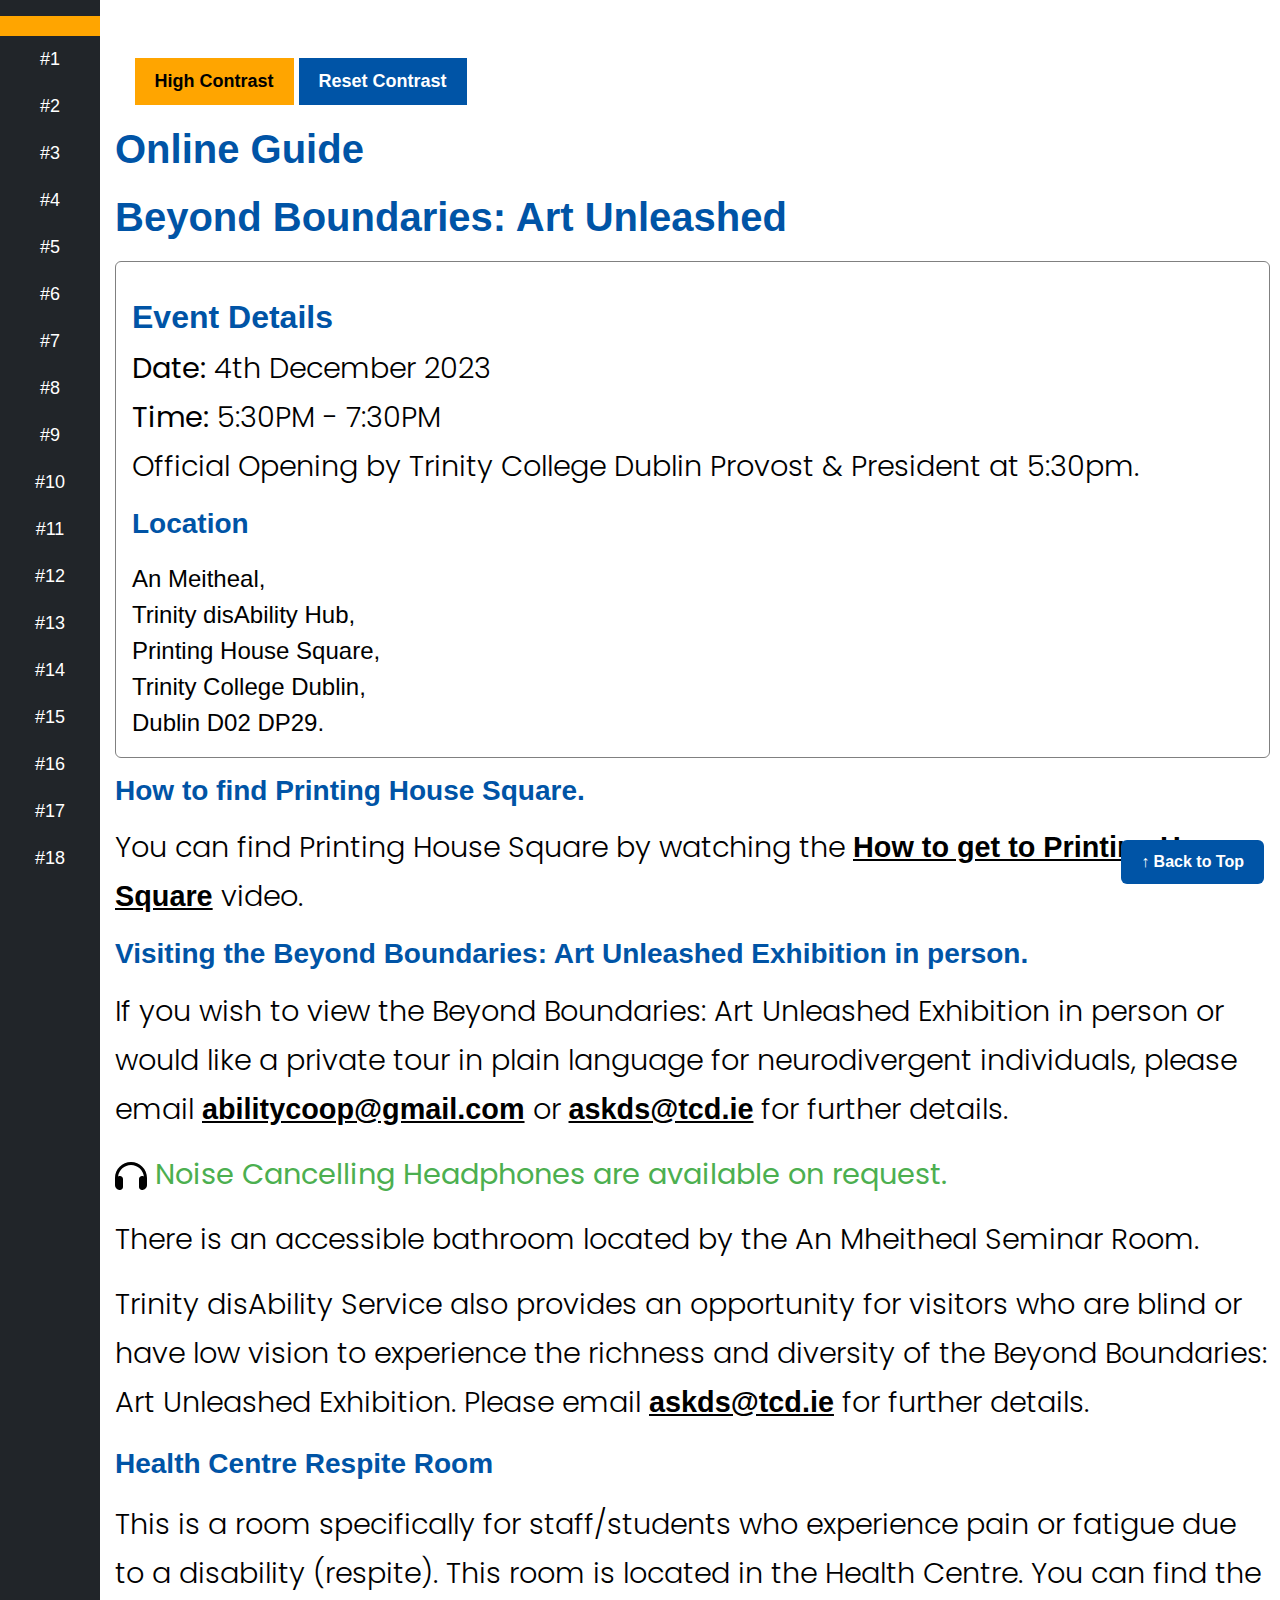
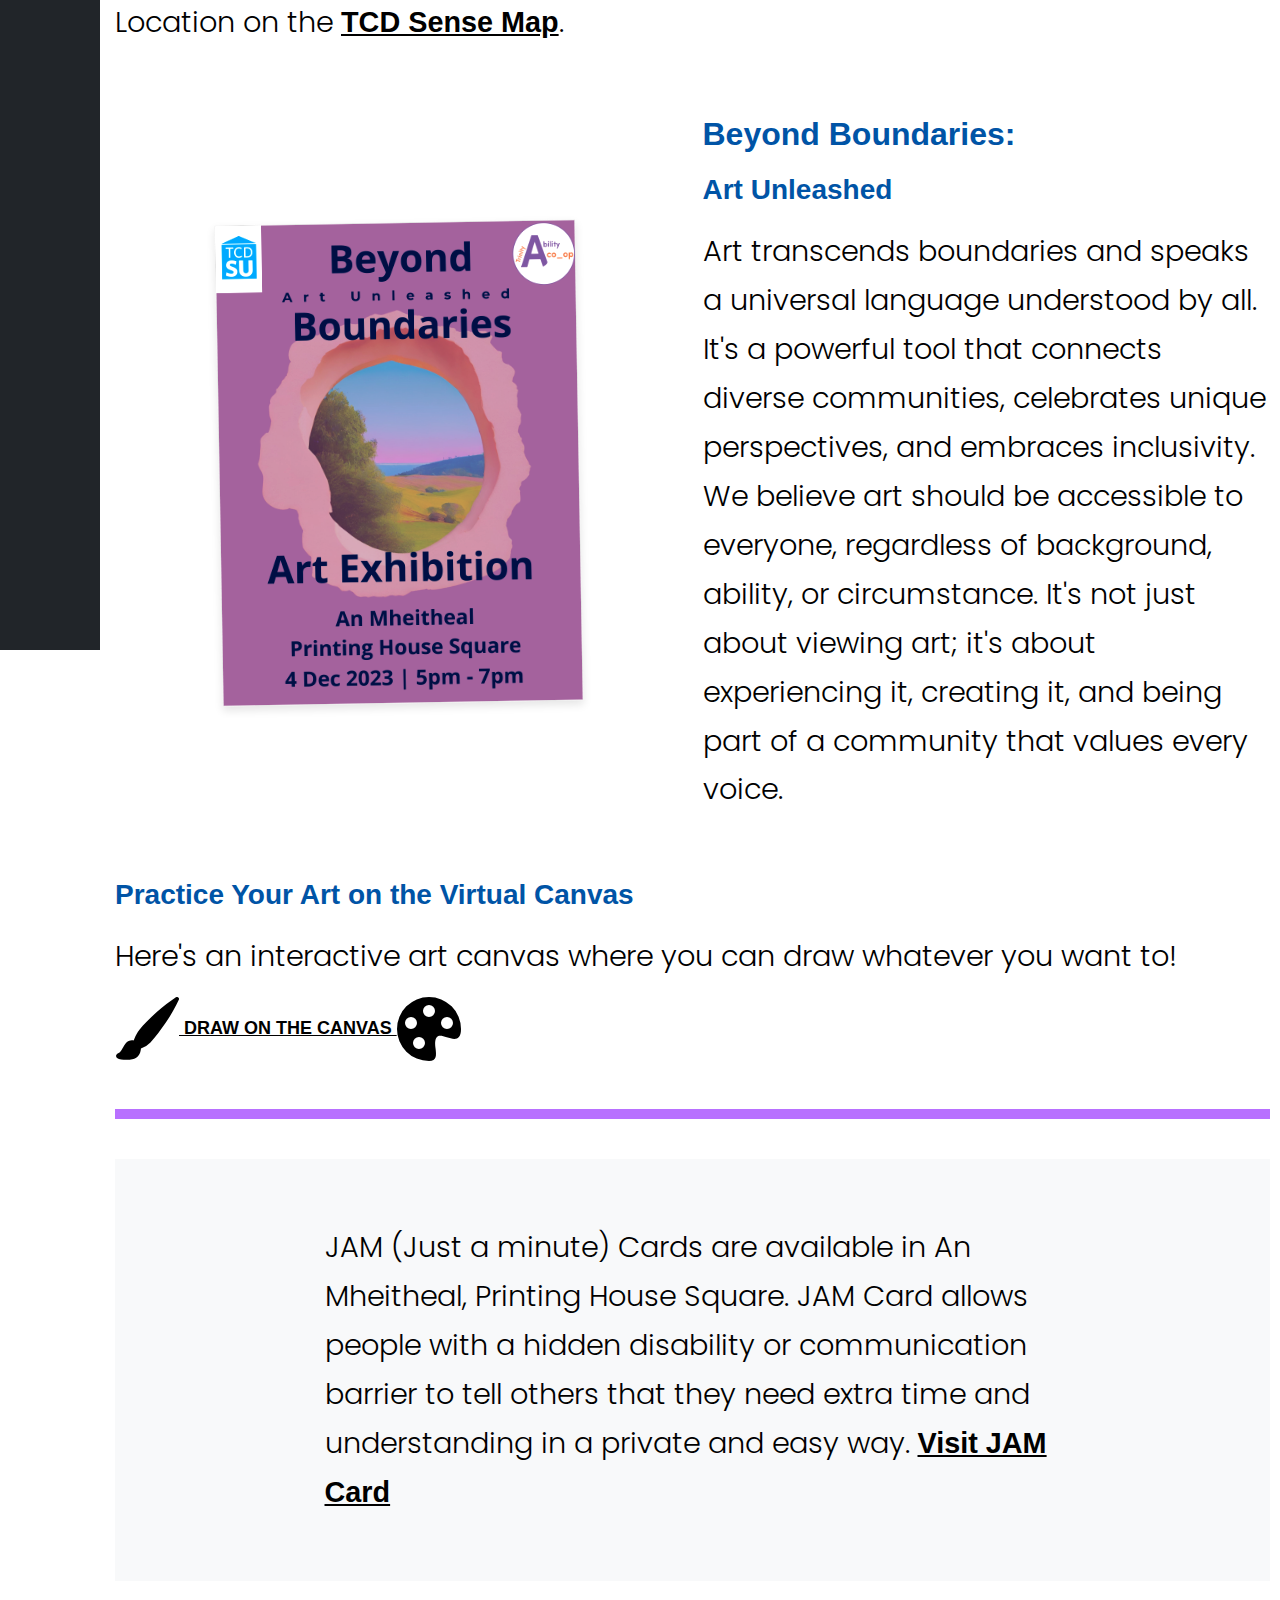
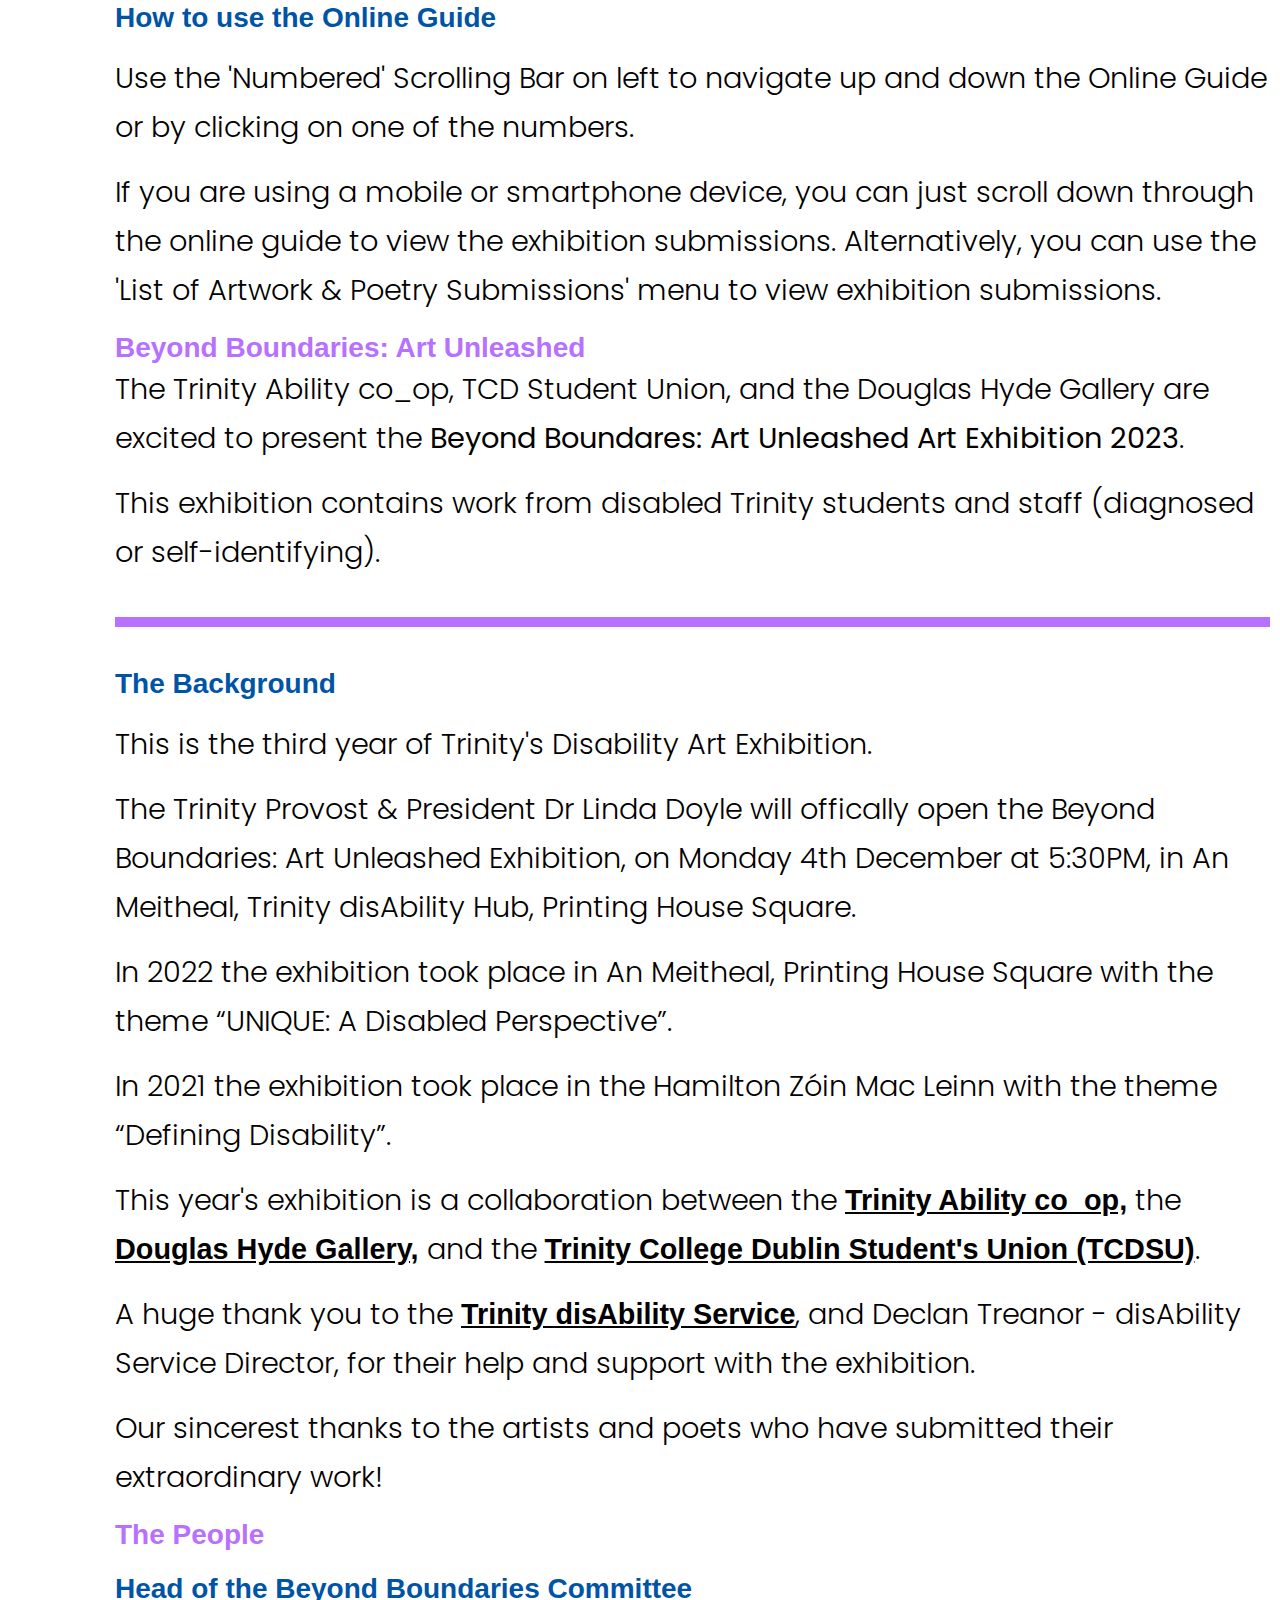
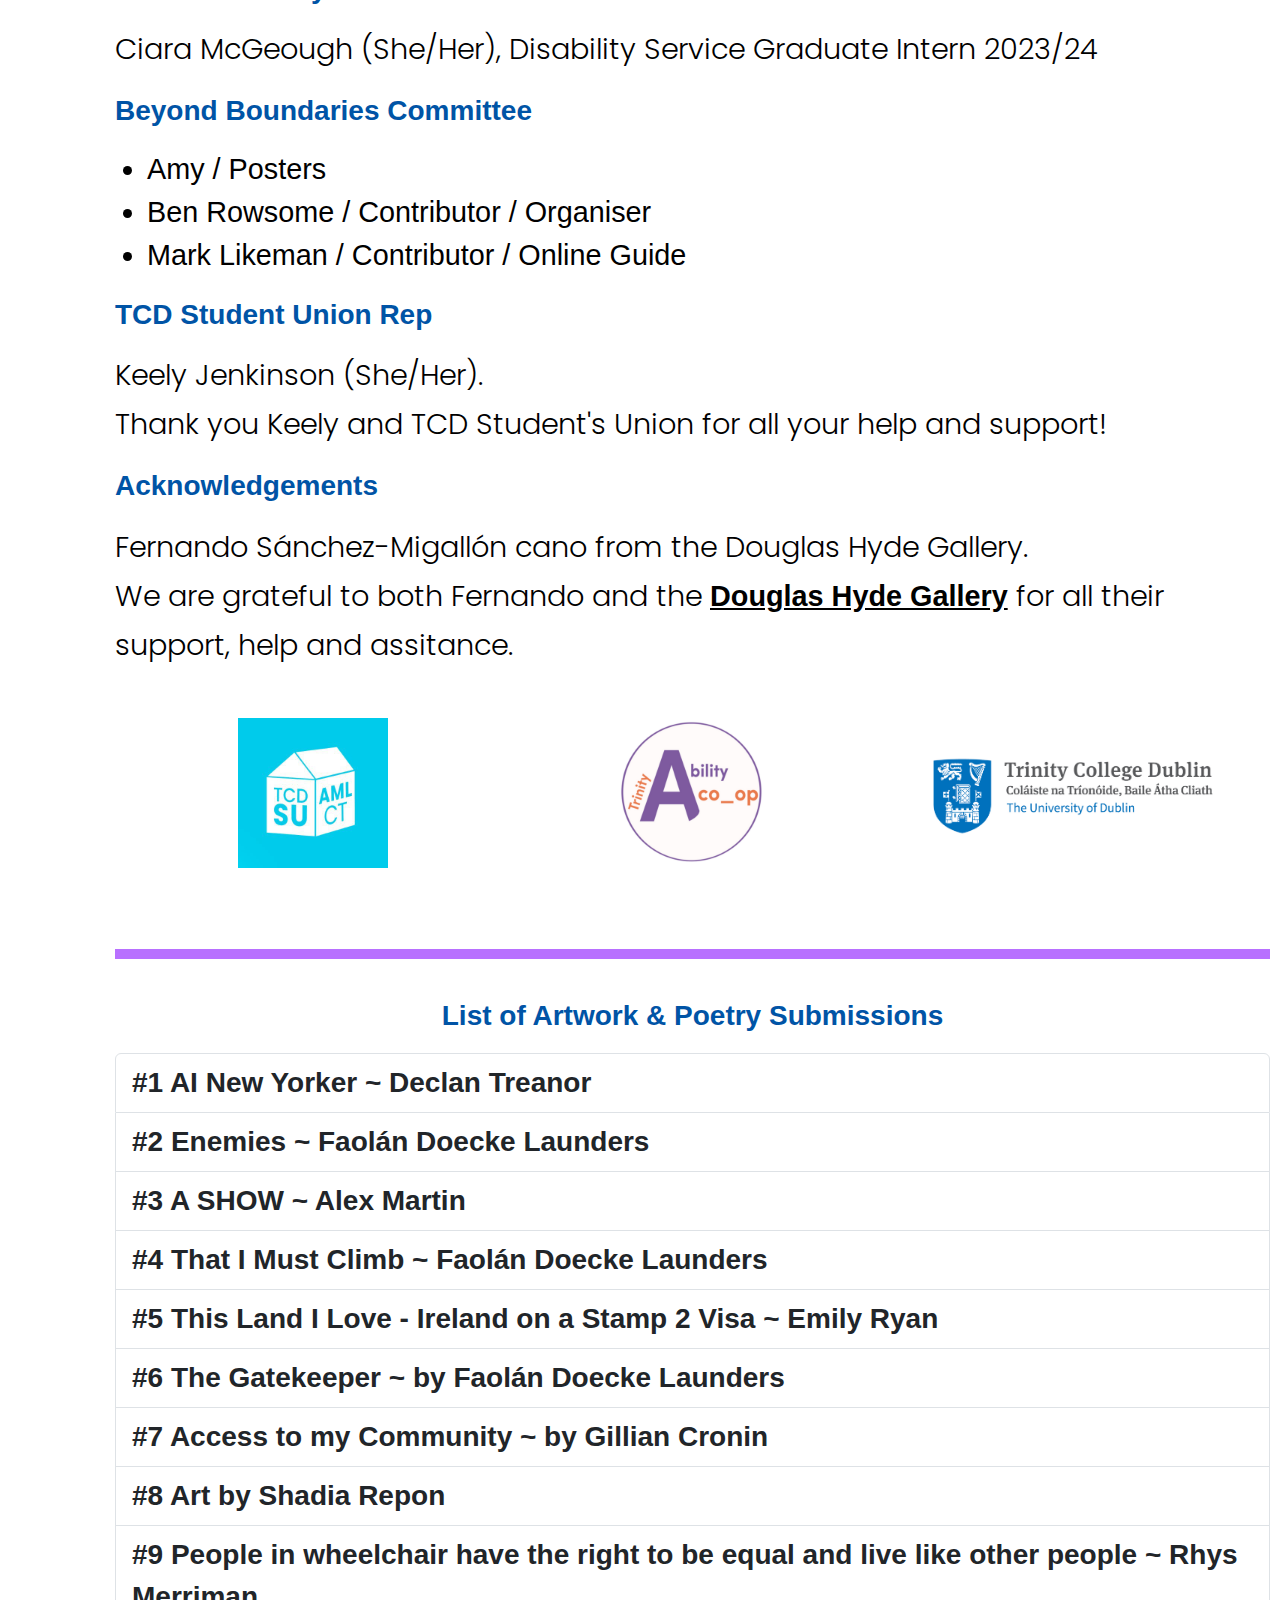
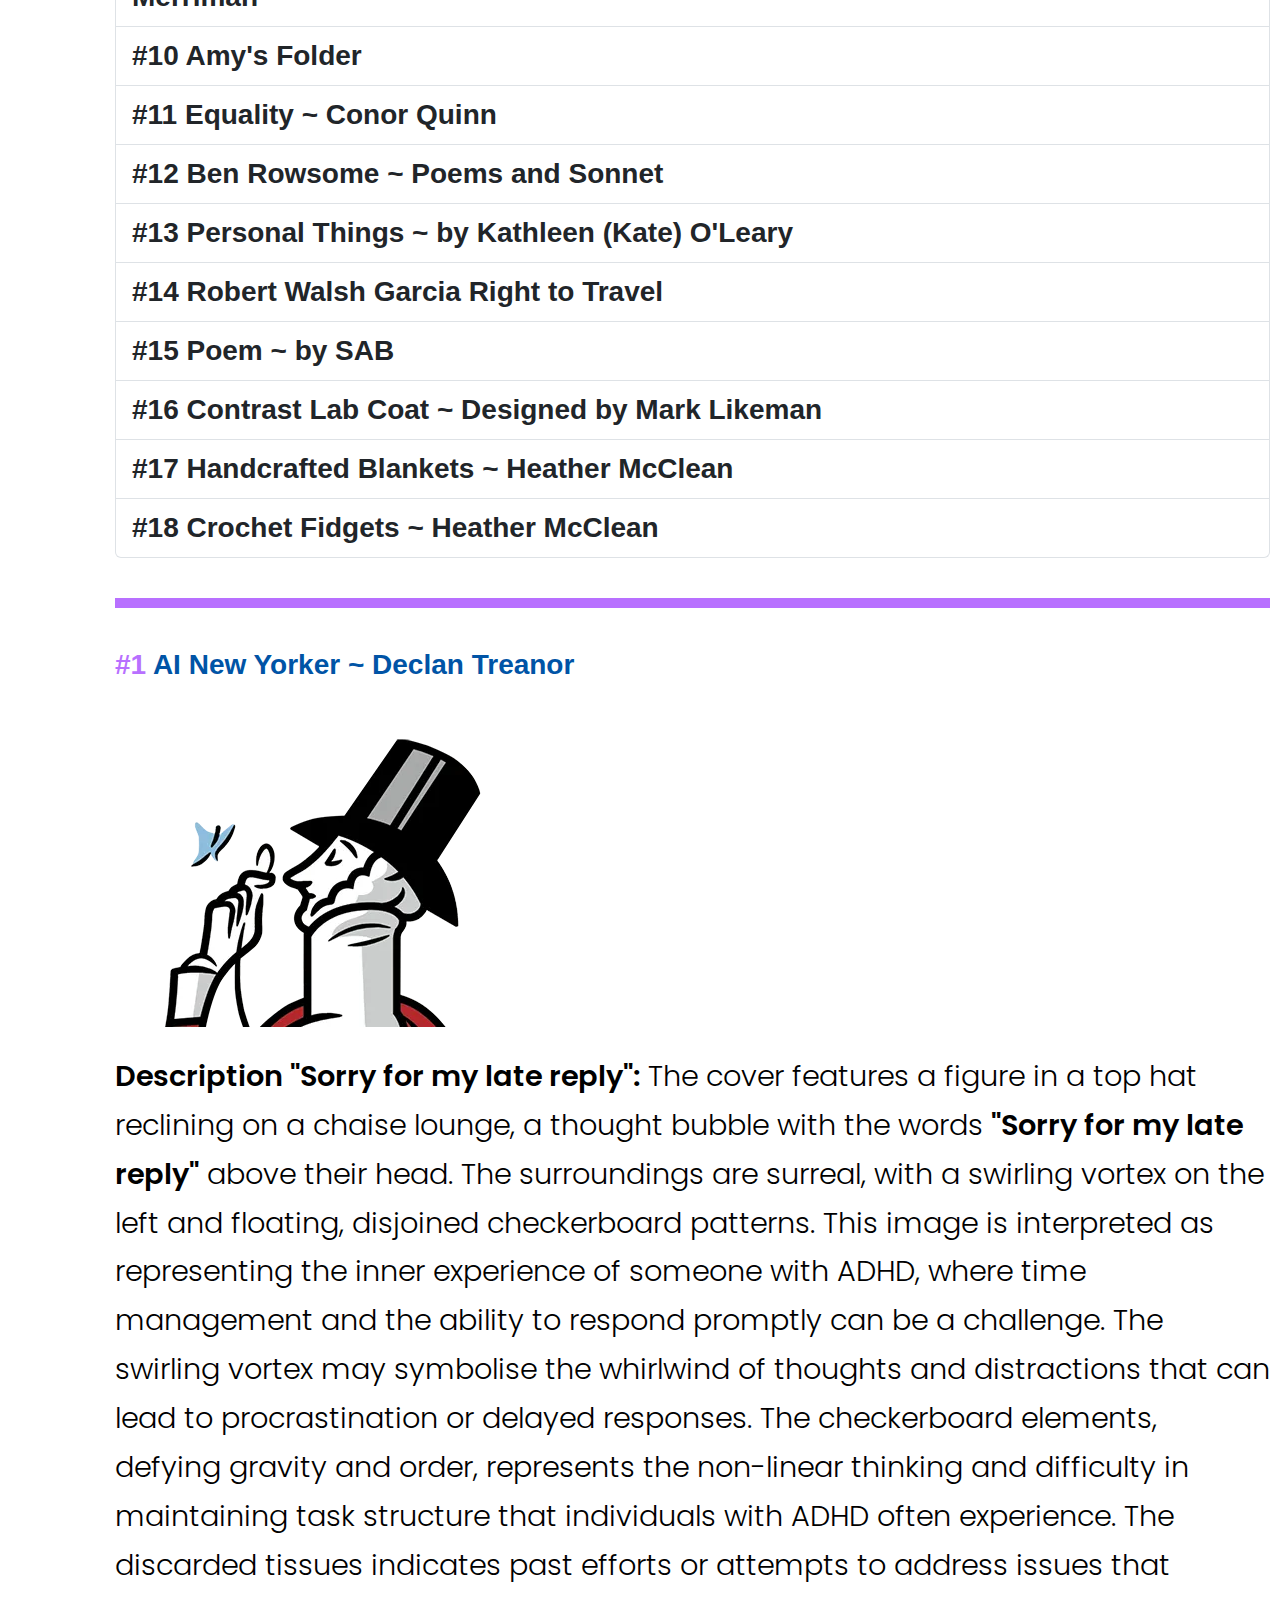
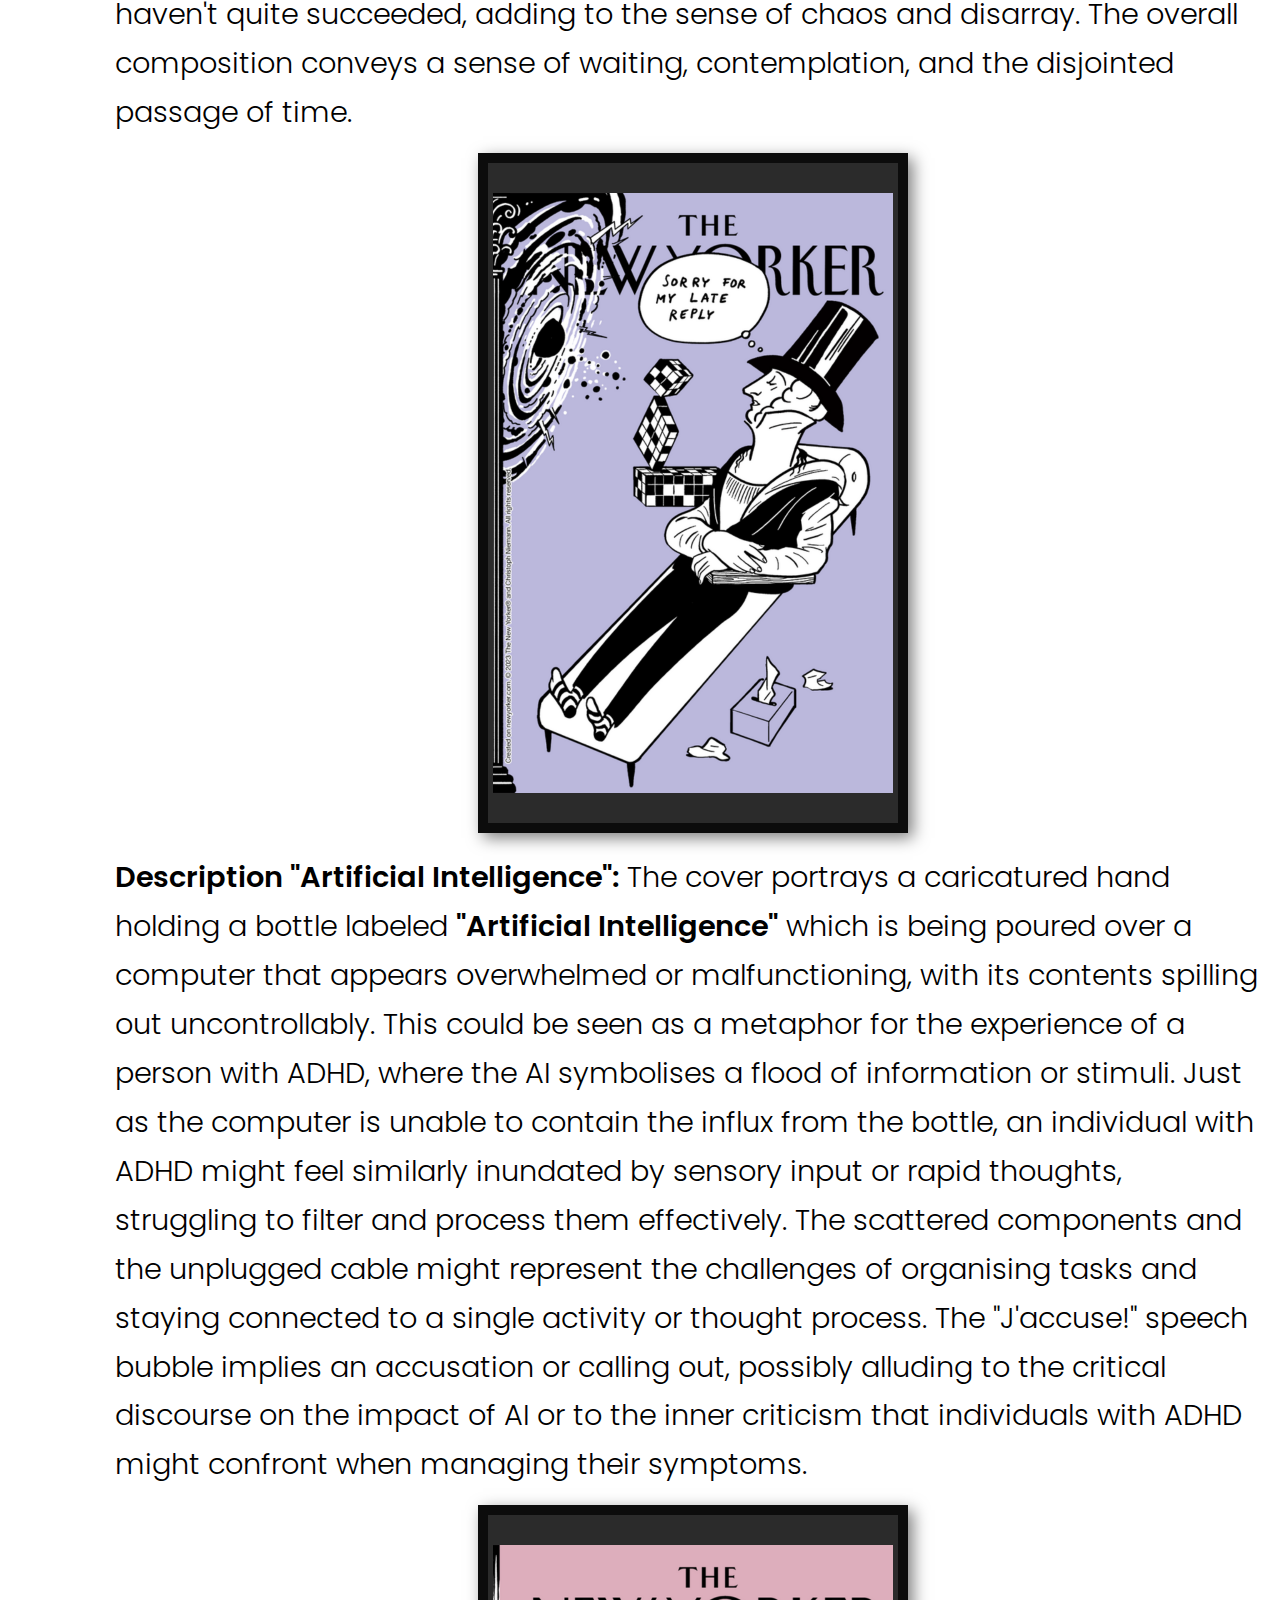
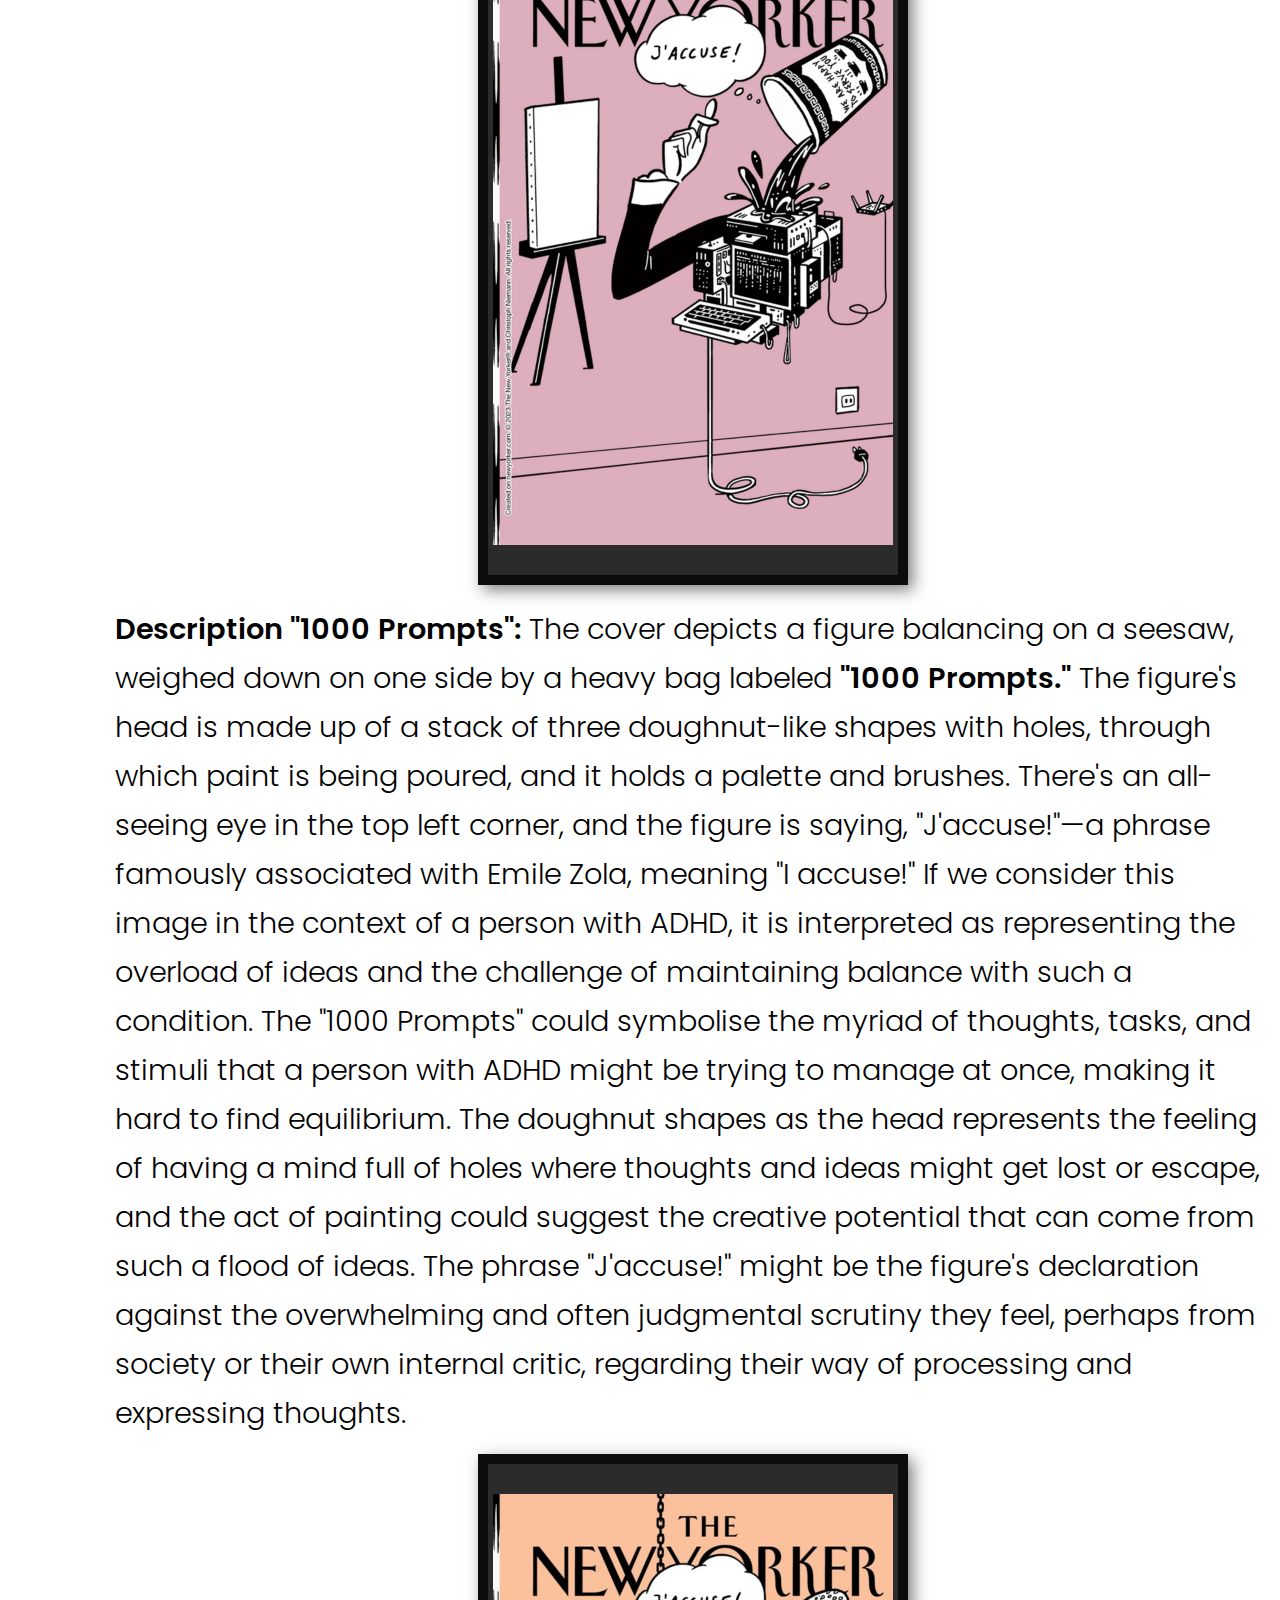
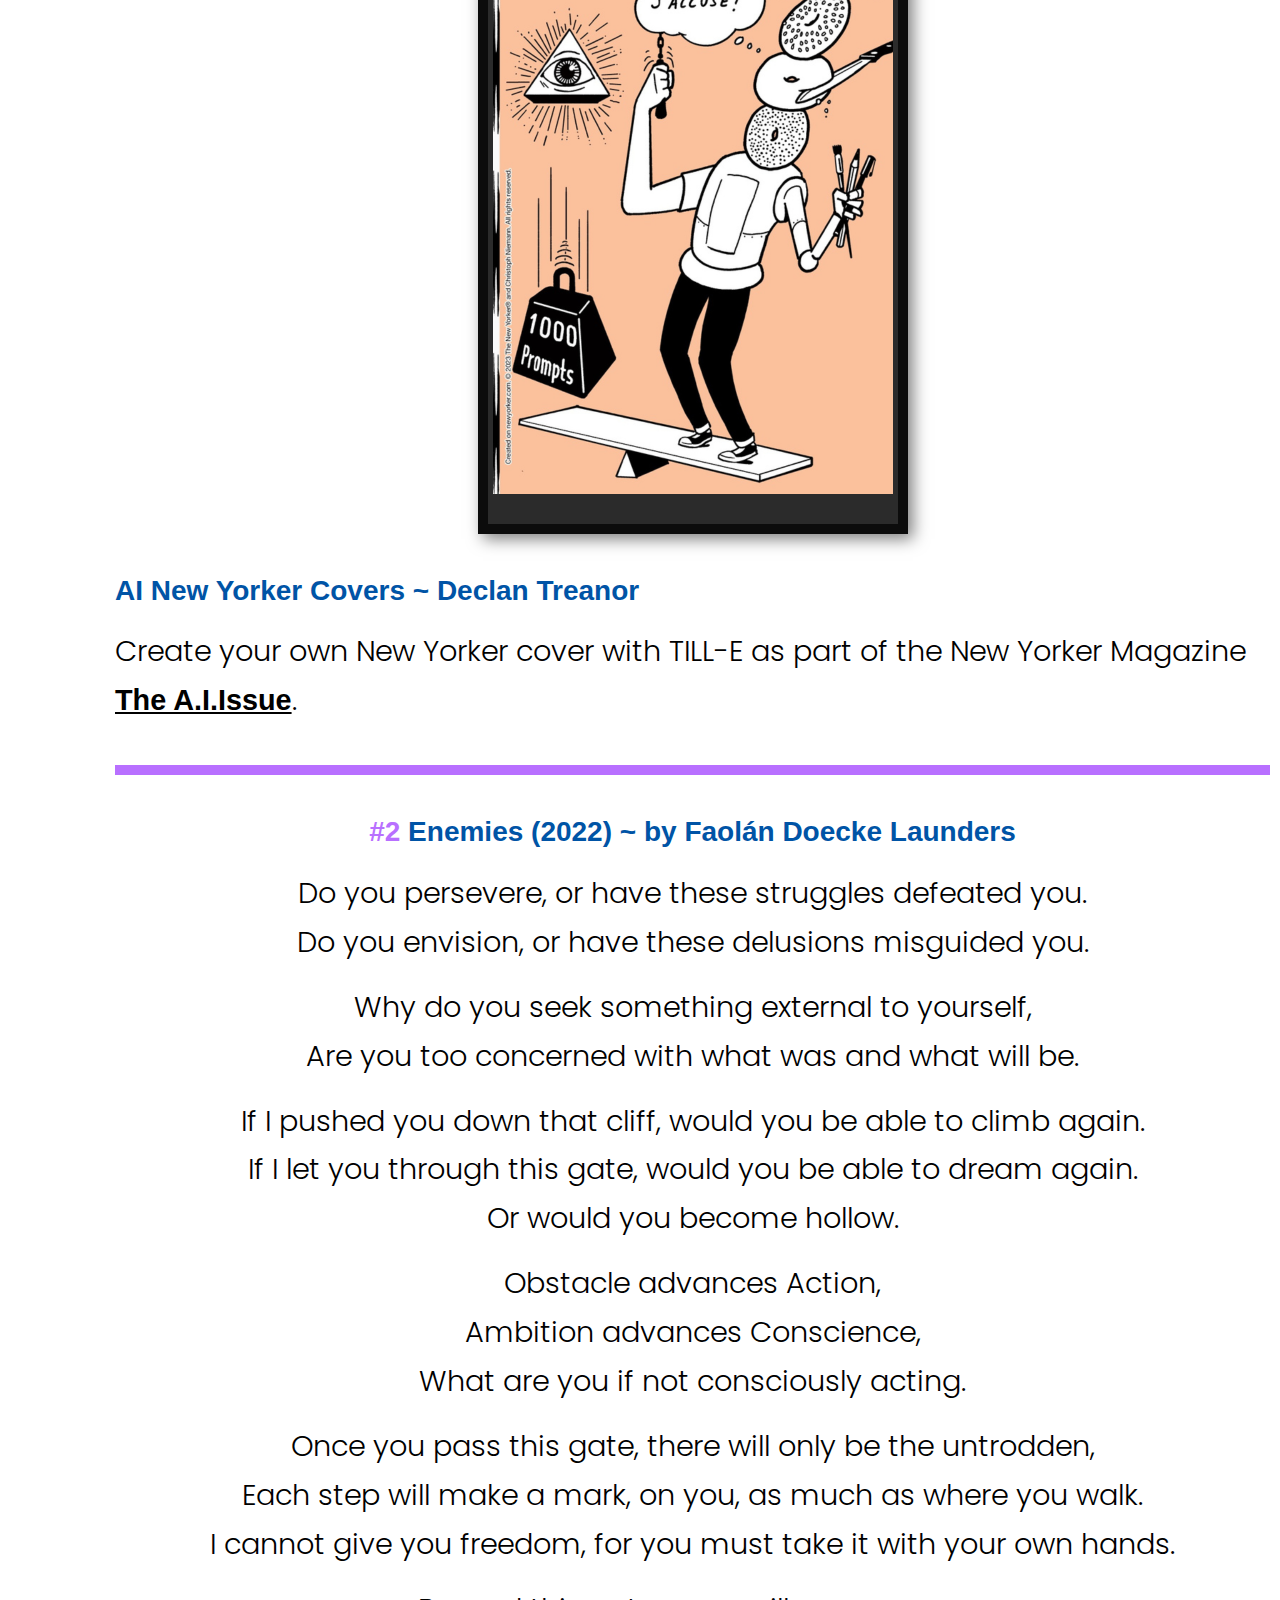
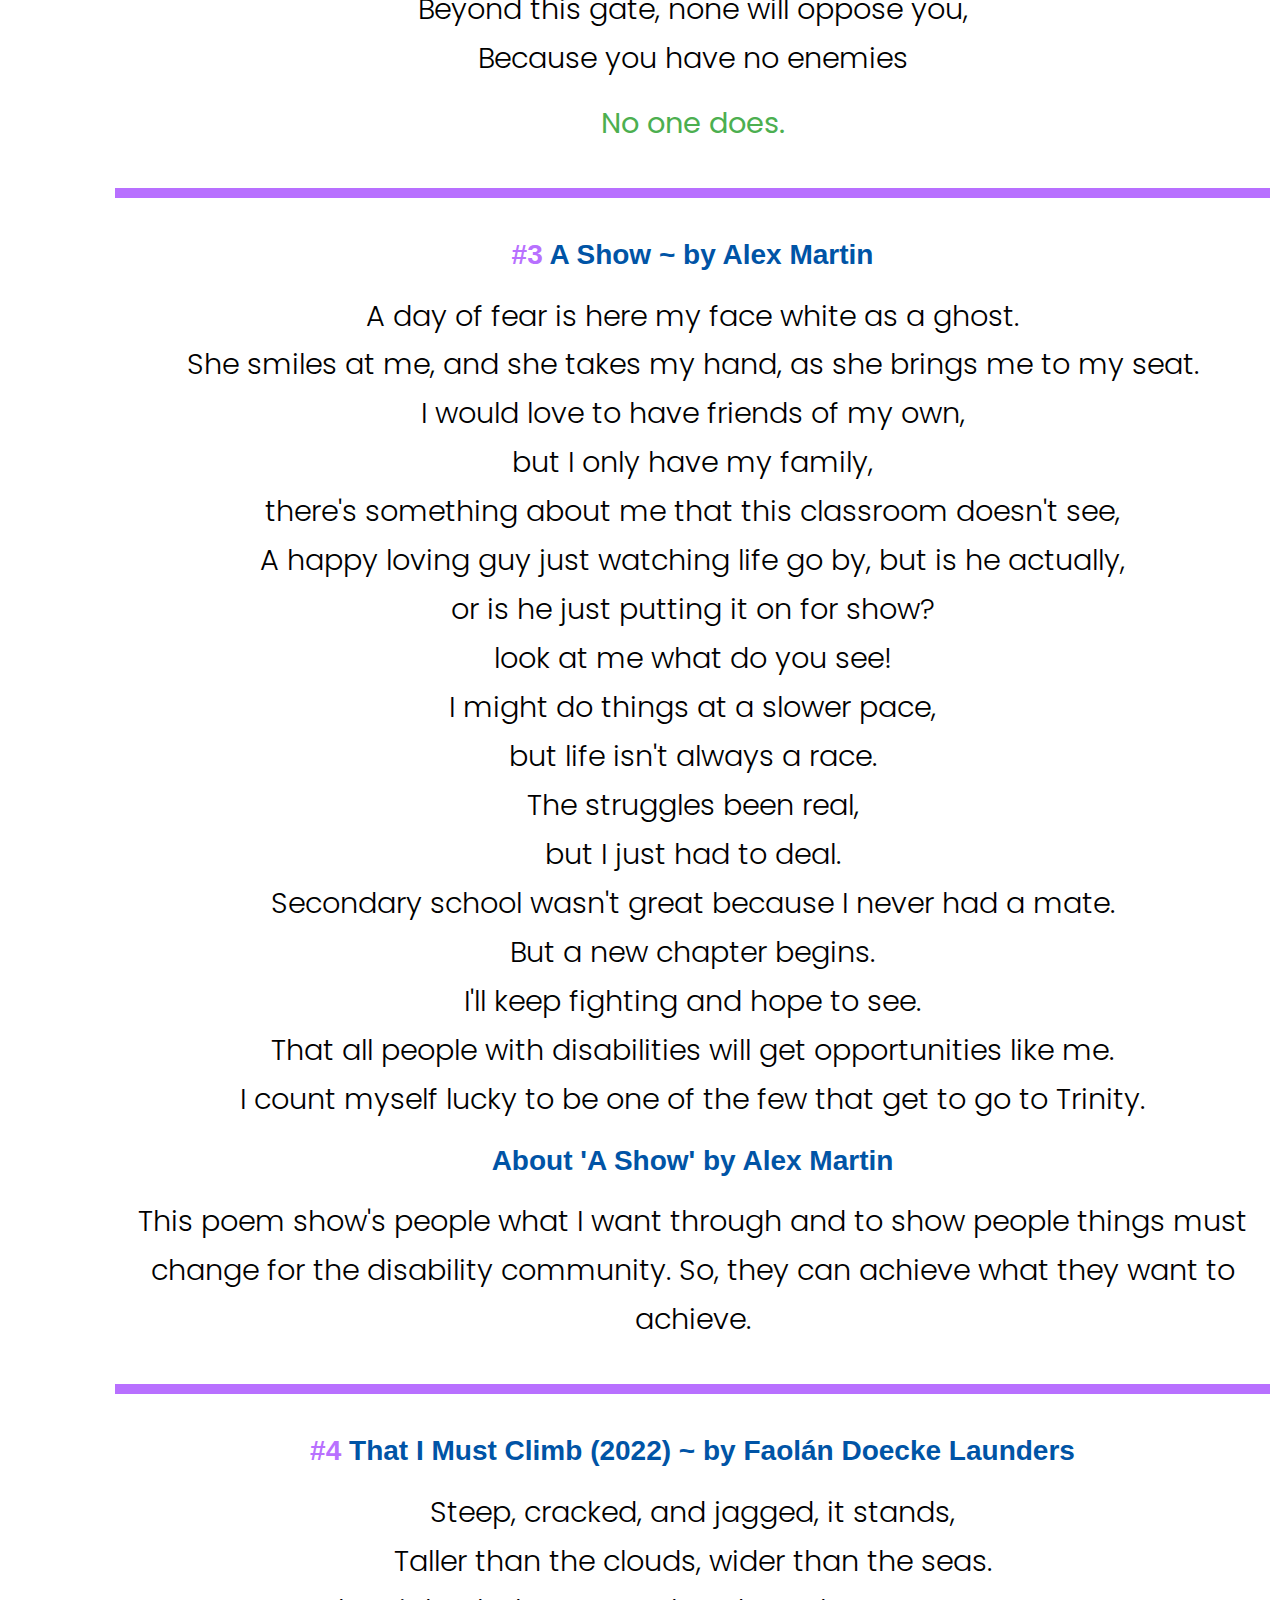
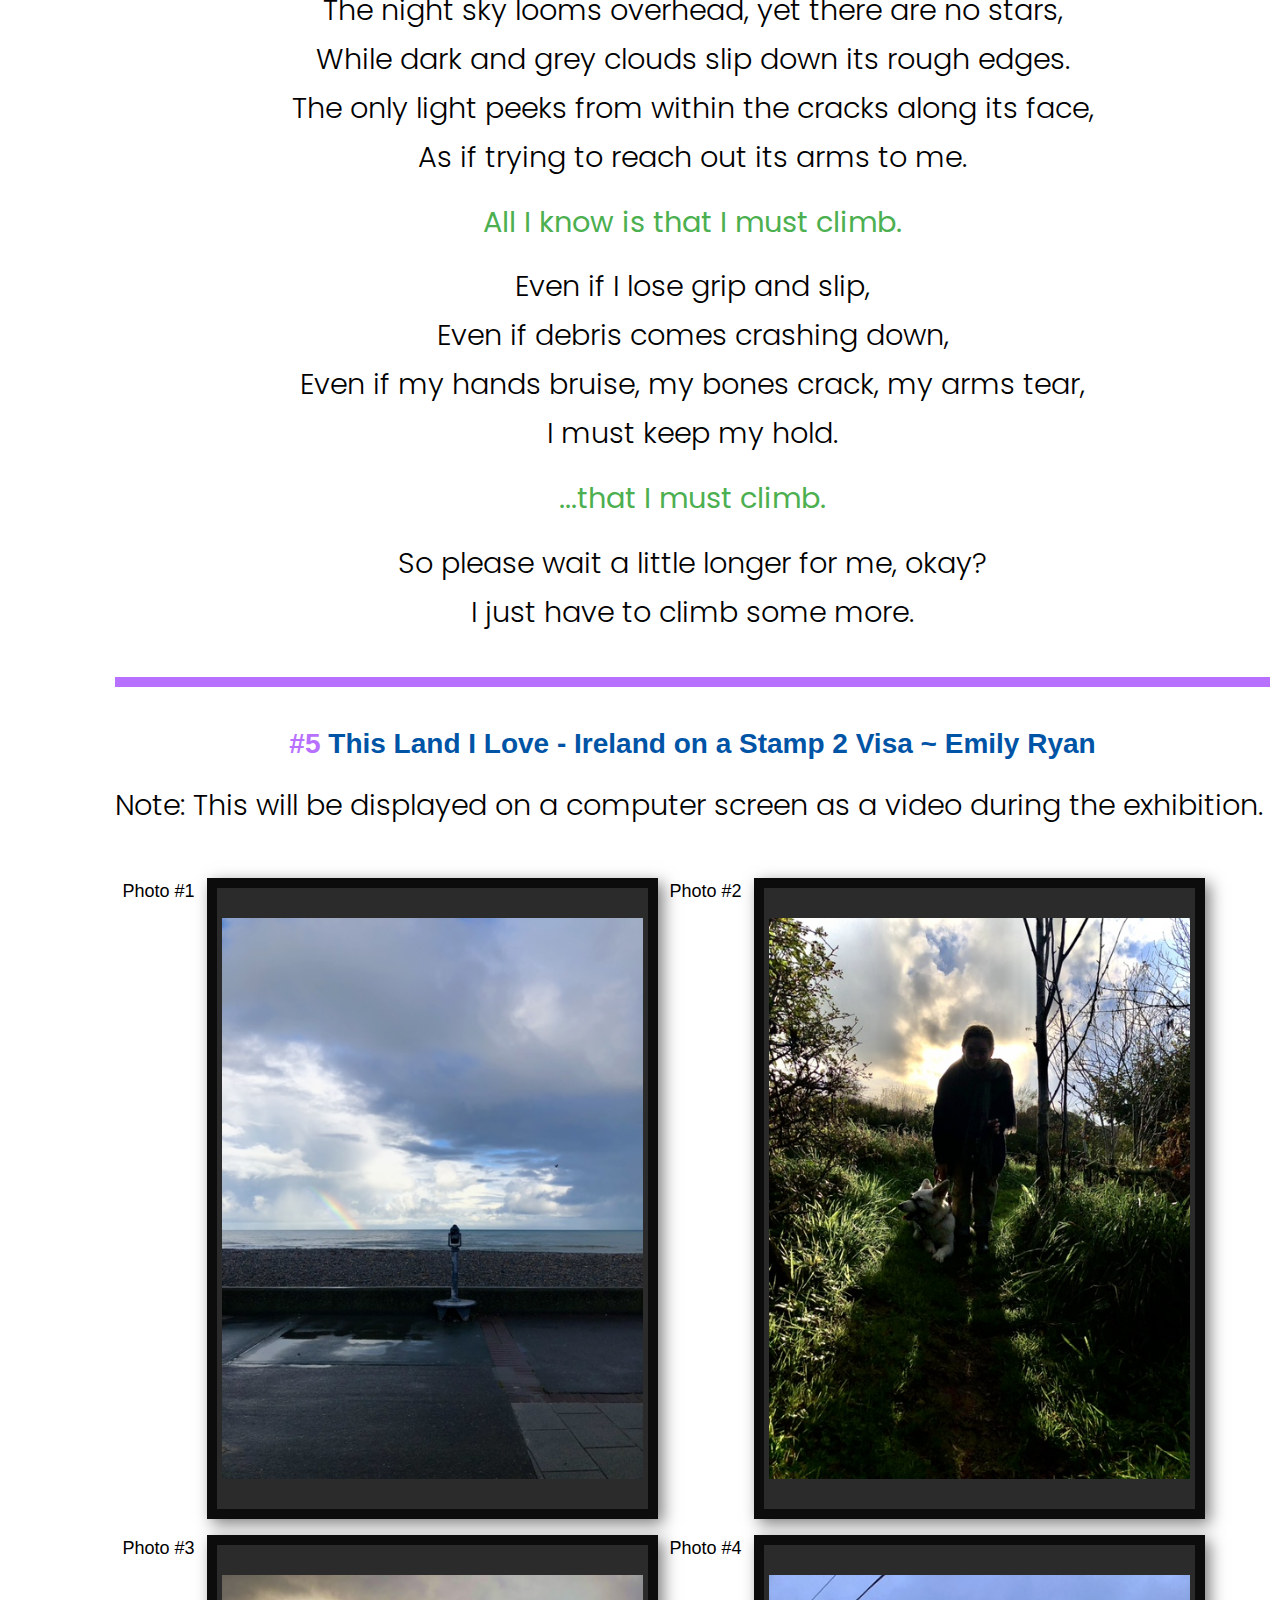
==== commit f733e5f7: "updated index html and changed uppercase headings to lowercase headings" ====
--- a/index.html
+++ b/index.html
@@ -215,7 +215,7 @@
             <button id="highContrastButton">High Contrast</button>
             <button id="resetContrastButton">Reset Contrast</button>
           </div>
-          <h1 class="top">ONLINE GUIDE</h1>
+          <h1 class="top">Online Guide</h1>
           <div>
             <div class="purpletext">
               <h1>Beyond Boundaries: Art Unleashed</h1>
@@ -351,7 +351,7 @@
           </section>
 
           <section class="row align-items-center my-5">
-            <h3>PRACTICE YOUR ART ON THE CANVAS</h3>
+            <h3>Practice Your Art on the Virtual Canvas</h3>
             <p>
               Here's an interactive art canvas where you can draw whatever you
               want to!<br />
@@ -441,7 +441,7 @@
             staff (diagnosed or self-identifying).
           </p>
           <div class="line"></div>
-          <h3>THE BACKGROUND</h3>
+          <h3>The Background</h3>
           <p>This is the third year of Trinity's Disability Art Exhibition.</p>
           <p>
             The Trinity Provost & President Dr Linda Doyle will offically open
@@ -495,25 +495,25 @@
             Our sincerest thanks to the artists and poets who have submitted
             their extraordinary work!
           </p>
-          <h3 class="purpletext">THE PEOPLE</h3>
+          <h3 class="purpletext">The People</h3>
           <br />
-          <h3>HEAD OF THE BEYOND BOUNDARIES COMMITTEE</h3>
+          <h3>Head of the Beyond Boundaries Committee</h3>
           <p>
             Ciara McGeough (She/Her), Disability Service Graduate Intern 2023/24
           </p>
-          <h3>BEYOND BOUNDARIES COMMITTEE</h3>
+          <h3>Beyond Boundaries Committee</h3>
           <ul class="workshops">
             <li>Amy / Posters</li>
             <li>Ben Rowsome / Contributor / Organiser</li>
             <li>Mark Likeman / Contributor / Online Guide</li>
           </ul>
-          <h3>TCD STUDENT UNION REP</h3>
+          <h3>TCD Student Union Rep</h3>
           <p>
             Keely Jenkinson (She/Her).<br />
             Thank you Keely and TCD Student's Union for all your help and
             support!
           </p>
-          <h3>ACKNOWLEDGEMENTS</h3>
+          <h3>Acknowledgements</h3>
           <p>
             Fernando Sánchez-Migallón cano from the Douglas Hyde Gallery.<br />
             We are grateful to both Fernando and the
@@ -529,32 +529,32 @@
           <!-- Logos -->
 
           <section class="container my-4">
-            <div class="row text-center">
+            <div class="row text-center d-flex justify-content-center">
               <!-- Logo 1 -->
-              <div class="col-12 col-md-4 mb-3">
+              <div class="col-12 col-md-4 mb-3 d-flex justify-content-center">
                 <img
-                  src="images/tcdsu-logo-main.png"
-                  class="img-fluid logo"
+                  src="images/tcdsu.jpg"
+                  class="img-fluid logo mx-auto"
                   alt="Trinity College Dublin Student's Union logo"
                   title="TCDSU logo"
                 />
               </div>
 
               <!-- Logo 2 -->
-              <div class="col-12 col-md-4 mb-3">
+              <div class="col-12 col-md-4 mb-3 d-flex justify-content-center">
                 <img
                   src="images/Trinity Ability co_op.png"
-                  class="img-fluid logo"
+                  class="img-fluid logo mx-auto"
                   alt="Trinity Ability co_op logo."
                   title="Ability co_op logo"
                 />
               </div>
 
               <!-- Logo 3 -->
-              <div class="col-12 col-md-4 mb-3">
+              <div class="col-12 col-md-4 mb-3 d-flex justify-content-center">
                 <img
                   src="images/Trinity_logo.jpg"
-                  class="img-fluid logo"
+                  class="img-fluid logo mx-auto"
                   alt="Trinity College Dublin logo"
                   title="TCD logo"
                 />
@@ -753,7 +753,7 @@
             </section>
             <p>
               <span style="font-weight: 600"
-                >DESCRIPTION "Sorry for my late reply":</span
+                >Description "Sorry for my late reply":</span
               >
               The cover features a figure in a top hat reclining on a chaise
               lounge, a thought bubble with the words
@@ -789,7 +789,7 @@
             <!-- This creates a 20px gap -->
             <p>
               <span style="font-weight: 600"
-                >DESCRIPTION "Artificial Intelligence":</span
+                >Description "Artificial Intelligence":</span
               >
               The cover portrays a caricatured hand holding a bottle labeled
               <span style="font-weight: 600">"Artificial Intelligence"</span>
@@ -823,7 +823,7 @@
             <div style="height: 20px"></div>
             <!-- This creates a 20px gap -->
             <p>
-              <span style="font-weight: 600">DESCRIPTION "1000 Prompts":</span>
+              <span style="font-weight: 600">Description "1000 Prompts":</span>
               The cover depicts a figure balancing on a seesaw, weighed down on
               one side by a heavy bag labeled
               <span style="font-weight: 600">"1000 Prompts."</span> The figure's
@@ -912,7 +912,7 @@
           <!-- SECTION 3 - Alex Martin -->
           <section aria-labelledby="section3" class="text-center">
             <h3 id="section3">
-              <span style="font-weight: 600; color: #b870ff">#3</span> A SHOW ~
+              <span style="font-weight: 600; color: #b870ff">#3</span> A Show ~
               by Alex Martin
             </h3>
             <p>
@@ -938,7 +938,7 @@
               I count myself lucky to be one of the few that get to go to
               Trinity.
             </p>
-            <h3>About 'A SHOW' by Alex Martin</h3>
+            <h3>About 'A Show' by Alex Martin</h3>
             <p>
               This poem show's people what I want through and to show people
               things must change for the disability community. So, they can
@@ -2198,7 +2198,7 @@
                   where a person spends a lot of time worrying about flaws in
                   their appearance. This condition can significantly affect
                   one's life, leading to severe emotional distress and impacting
-                  their ability to function daily.
+                  their ability to function daily. I am also Autistic (ASD).
                 </p>
                 <p>
                   My fashion inspirations are Vivienne Westwood, Alexander
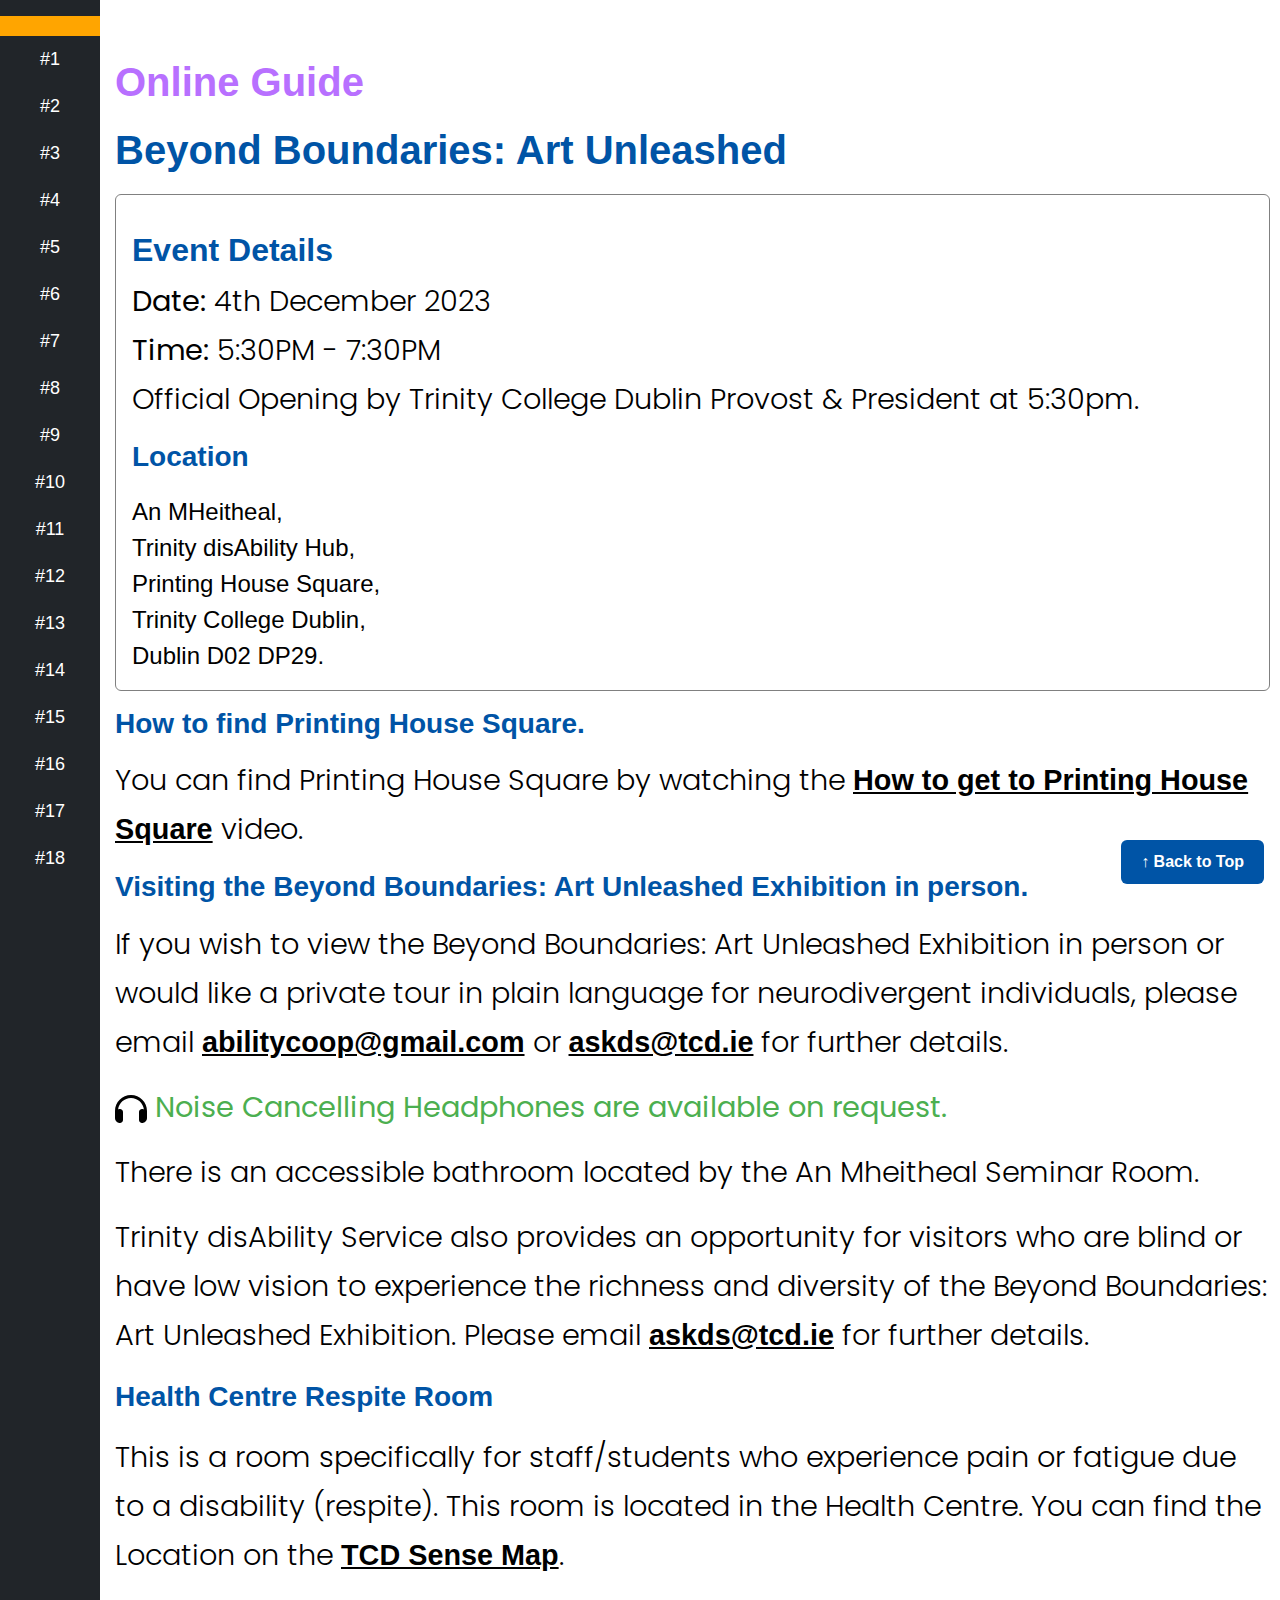
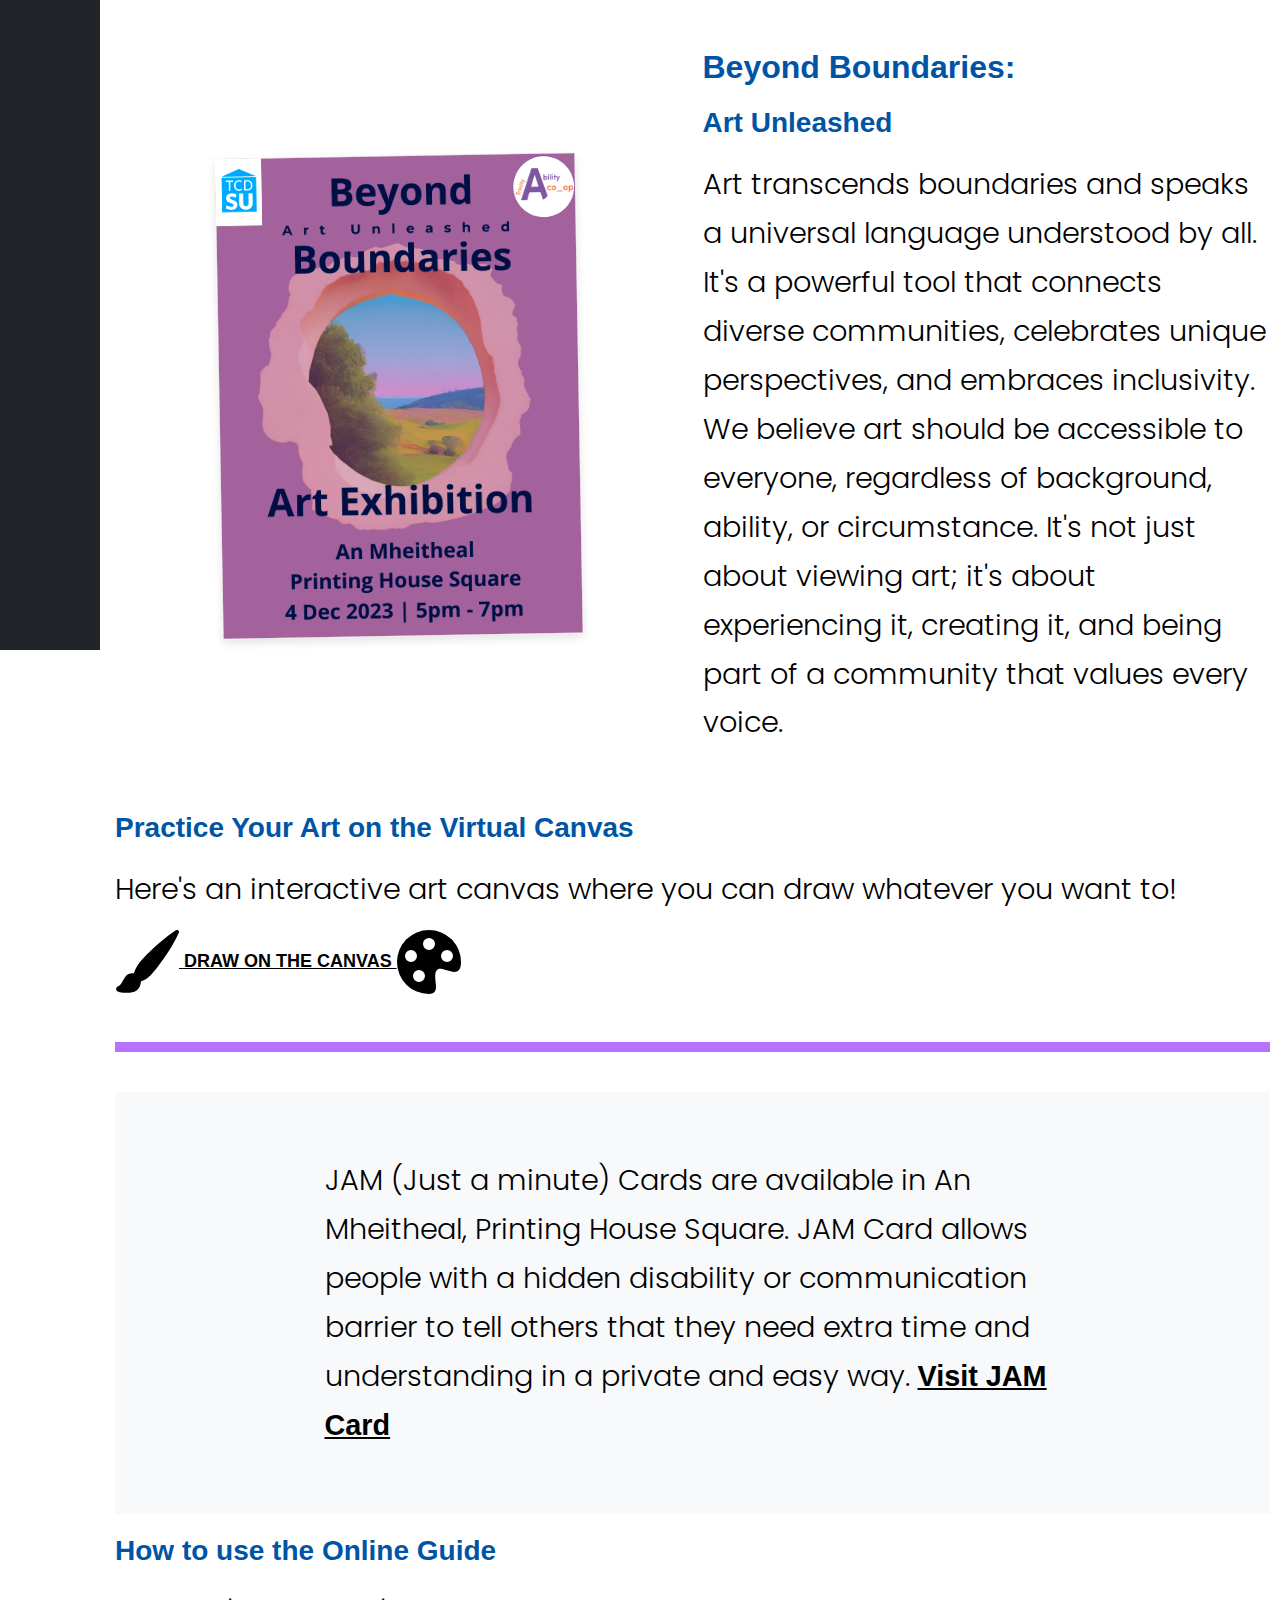
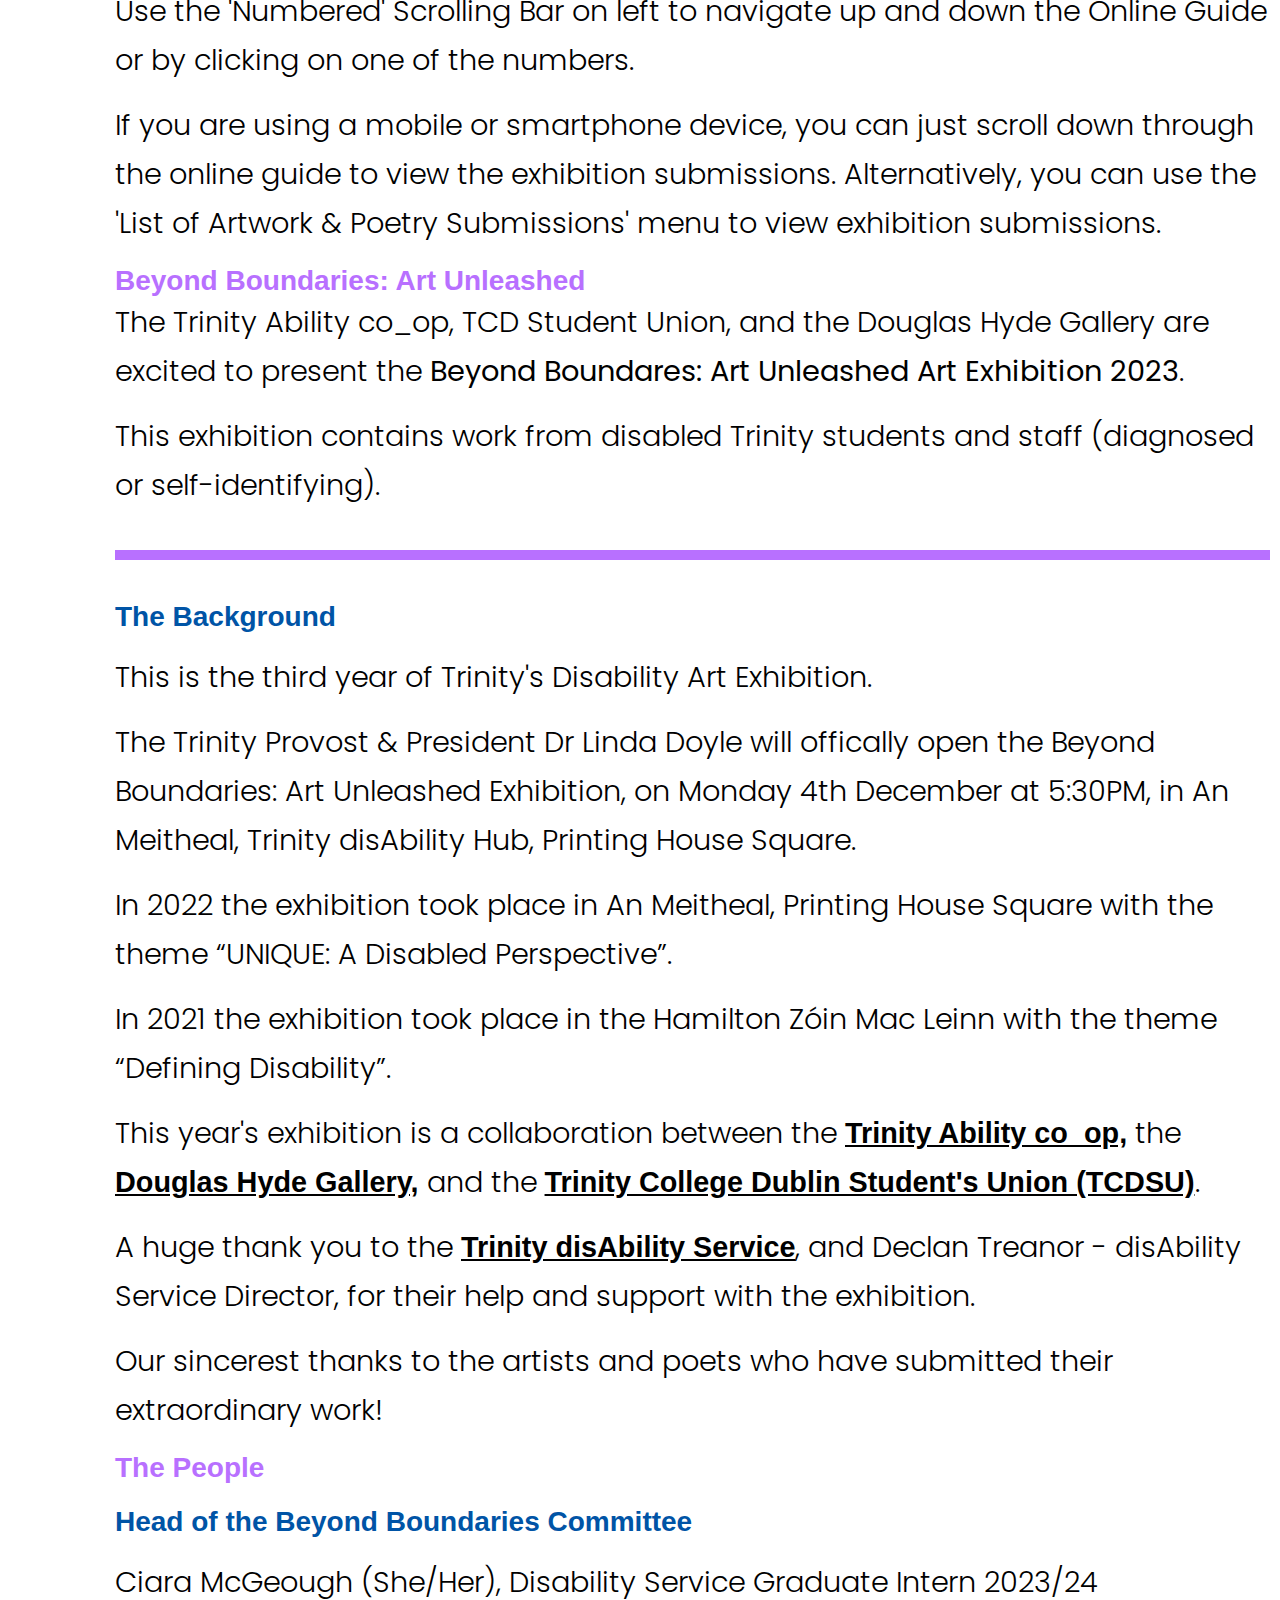
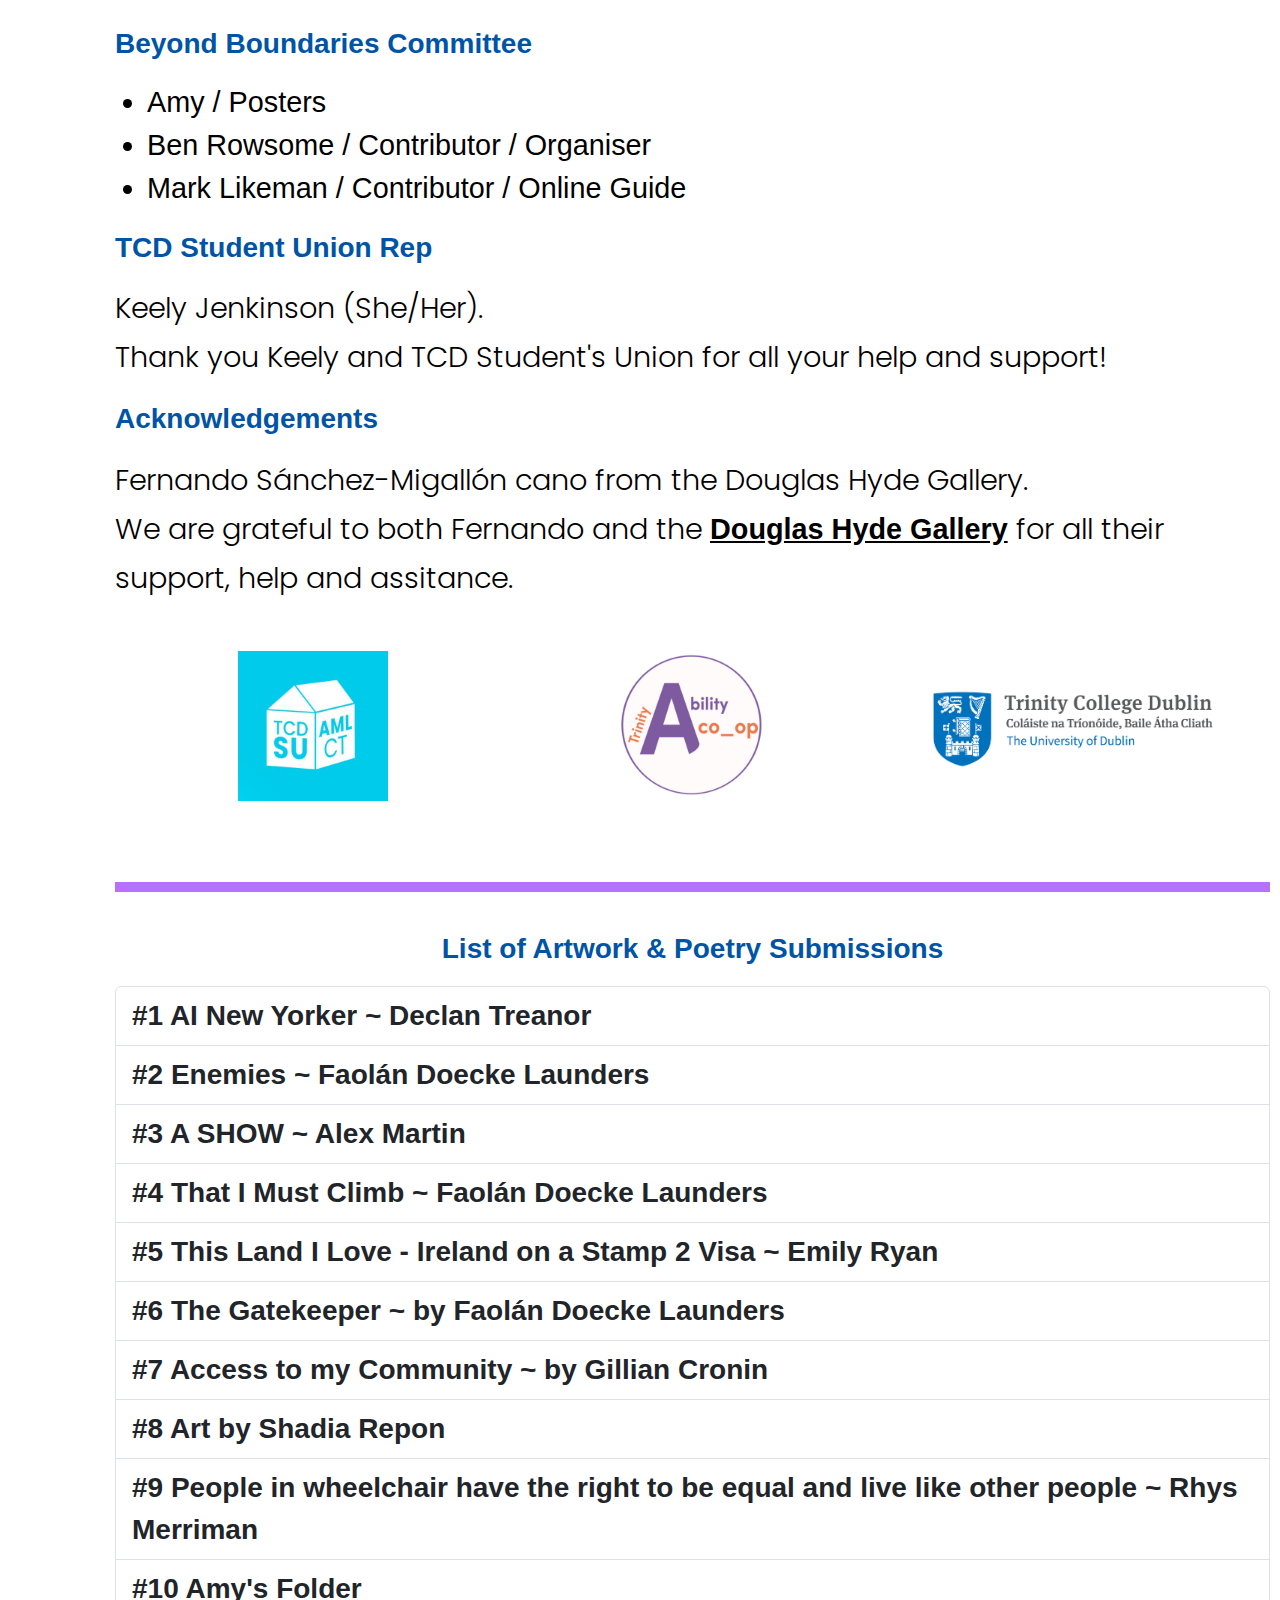
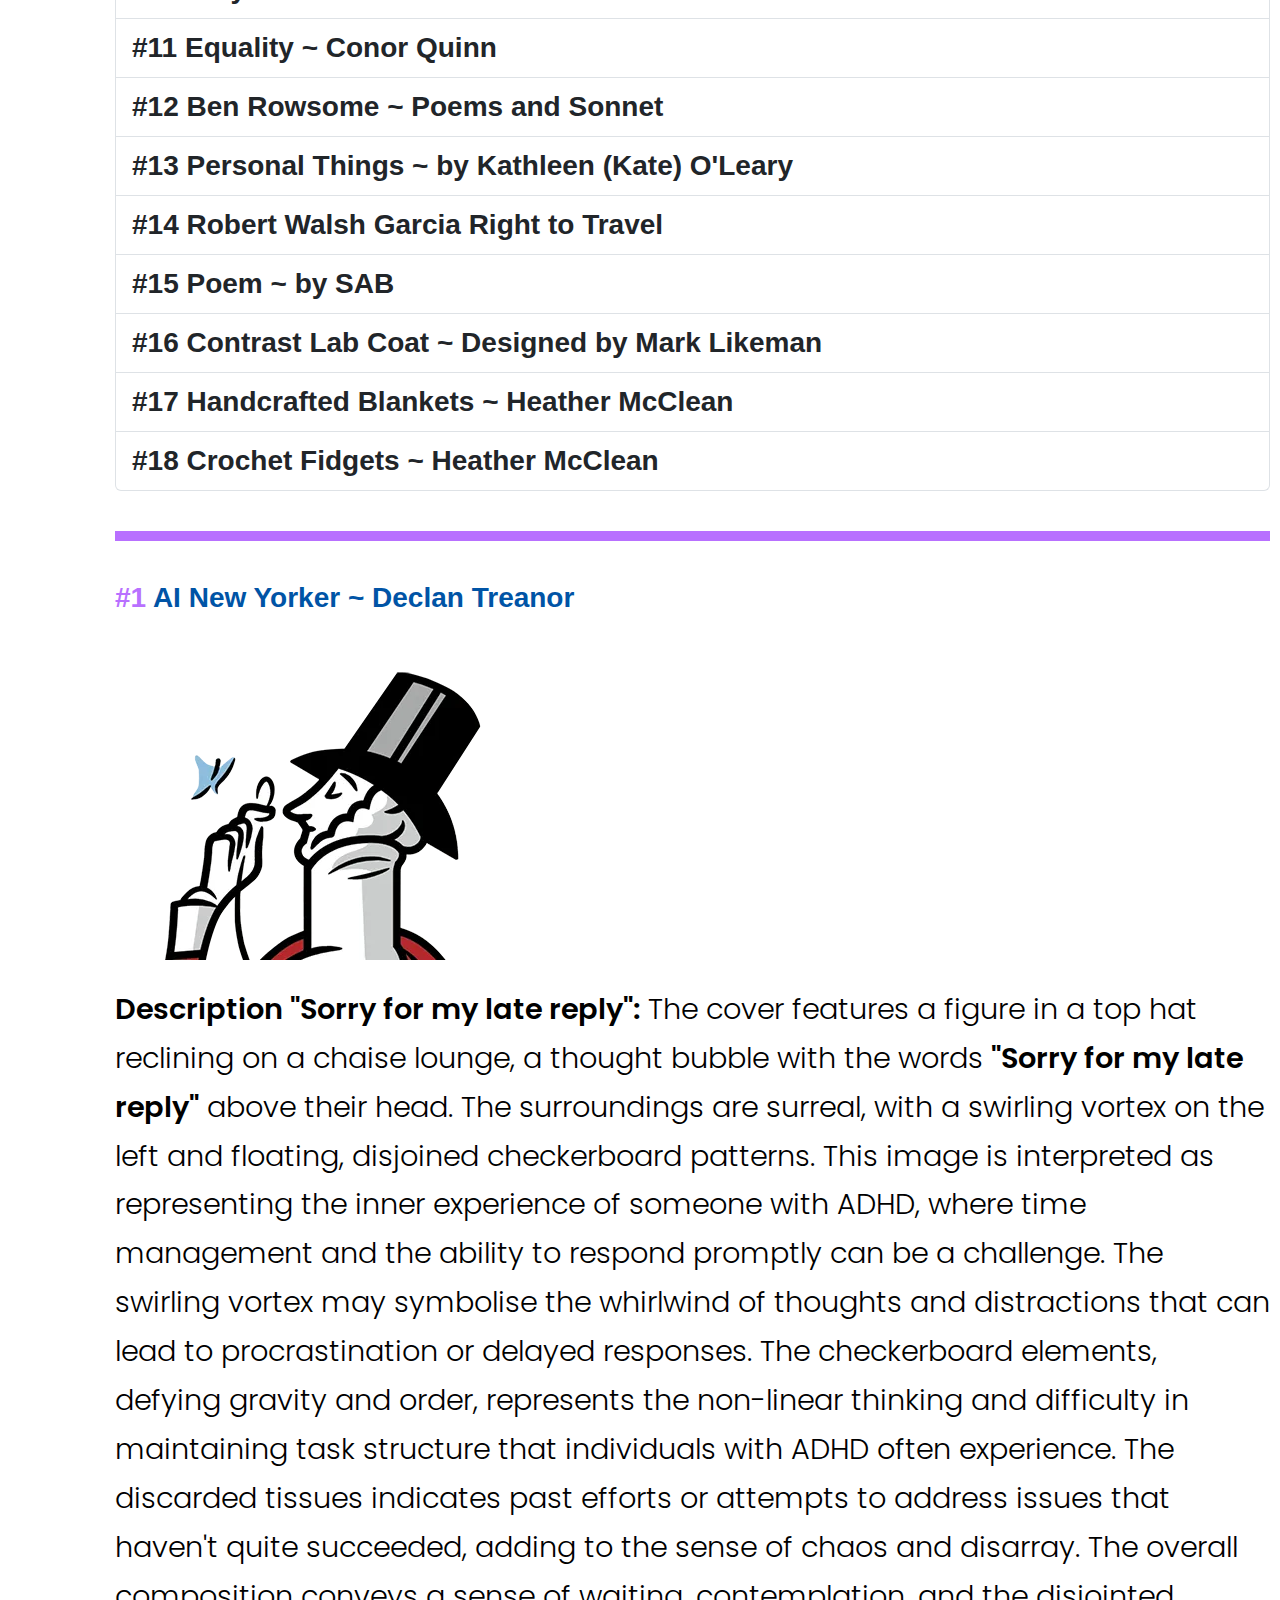
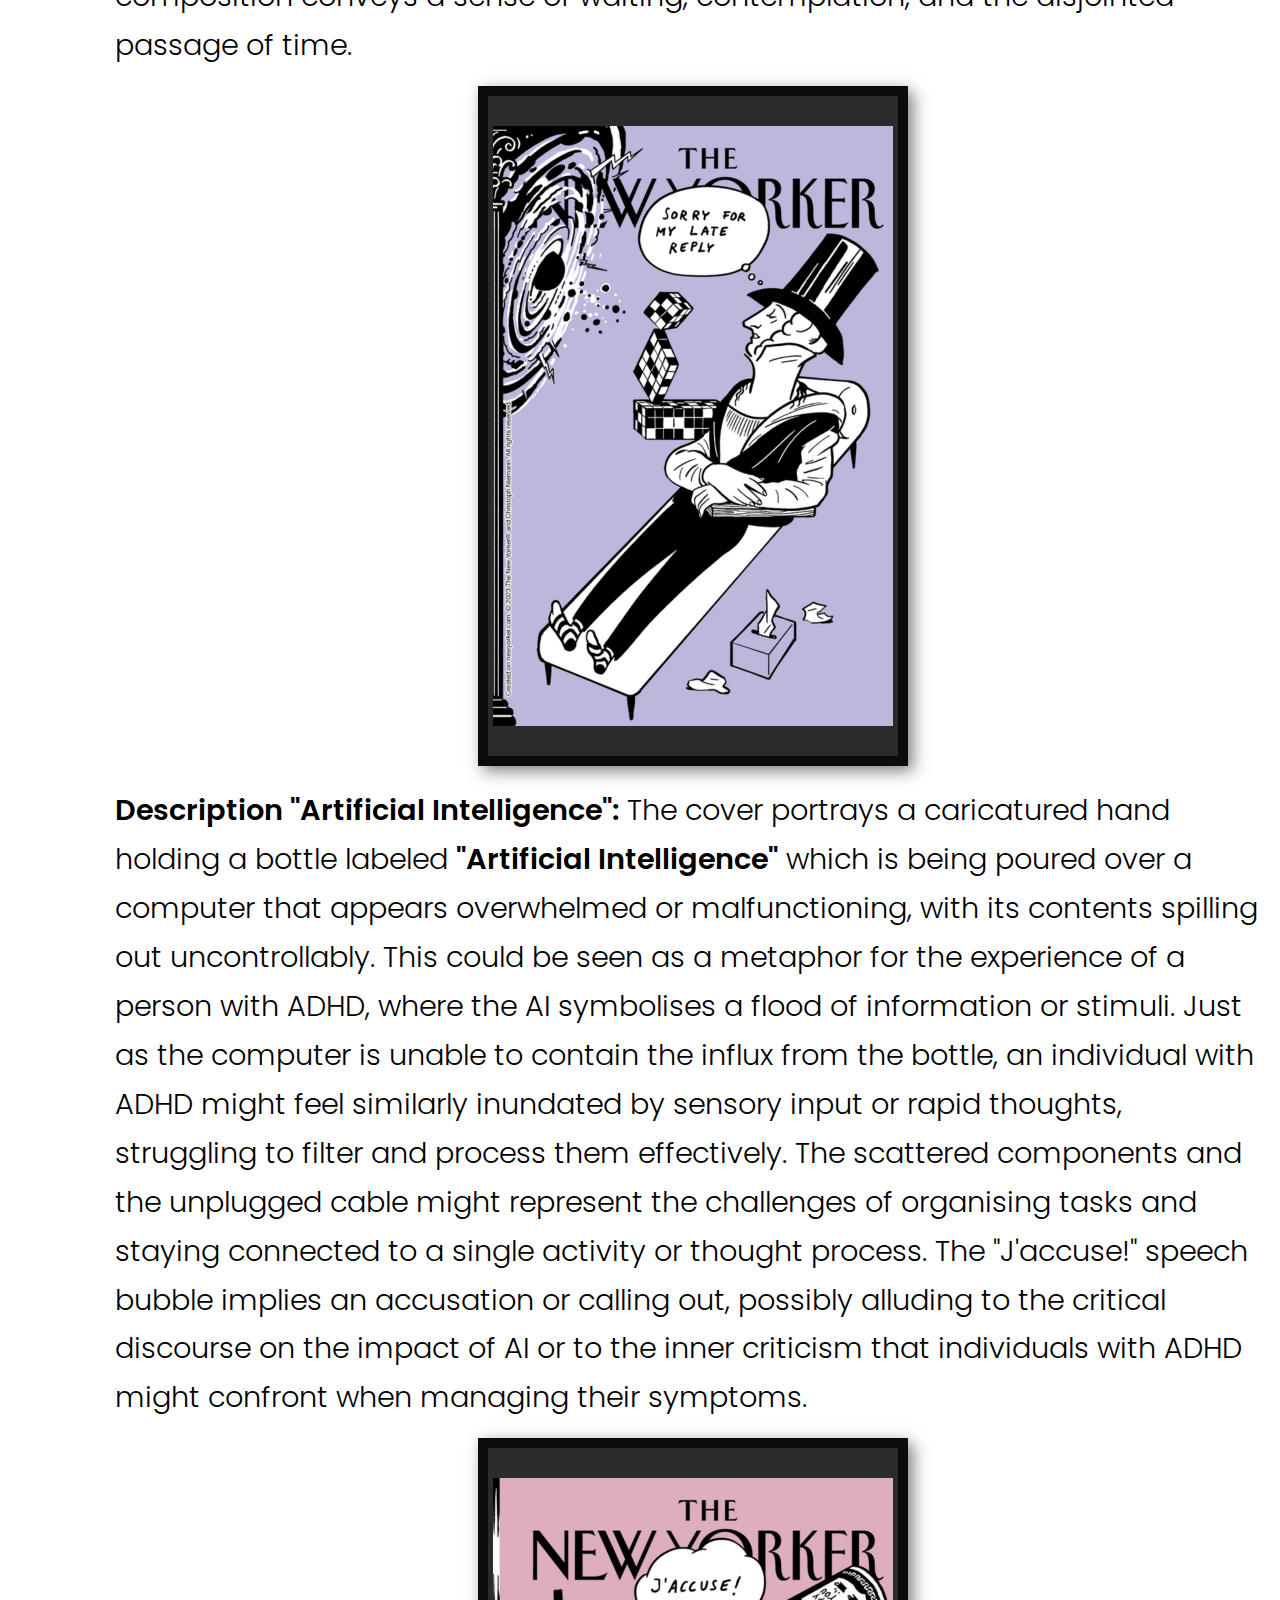
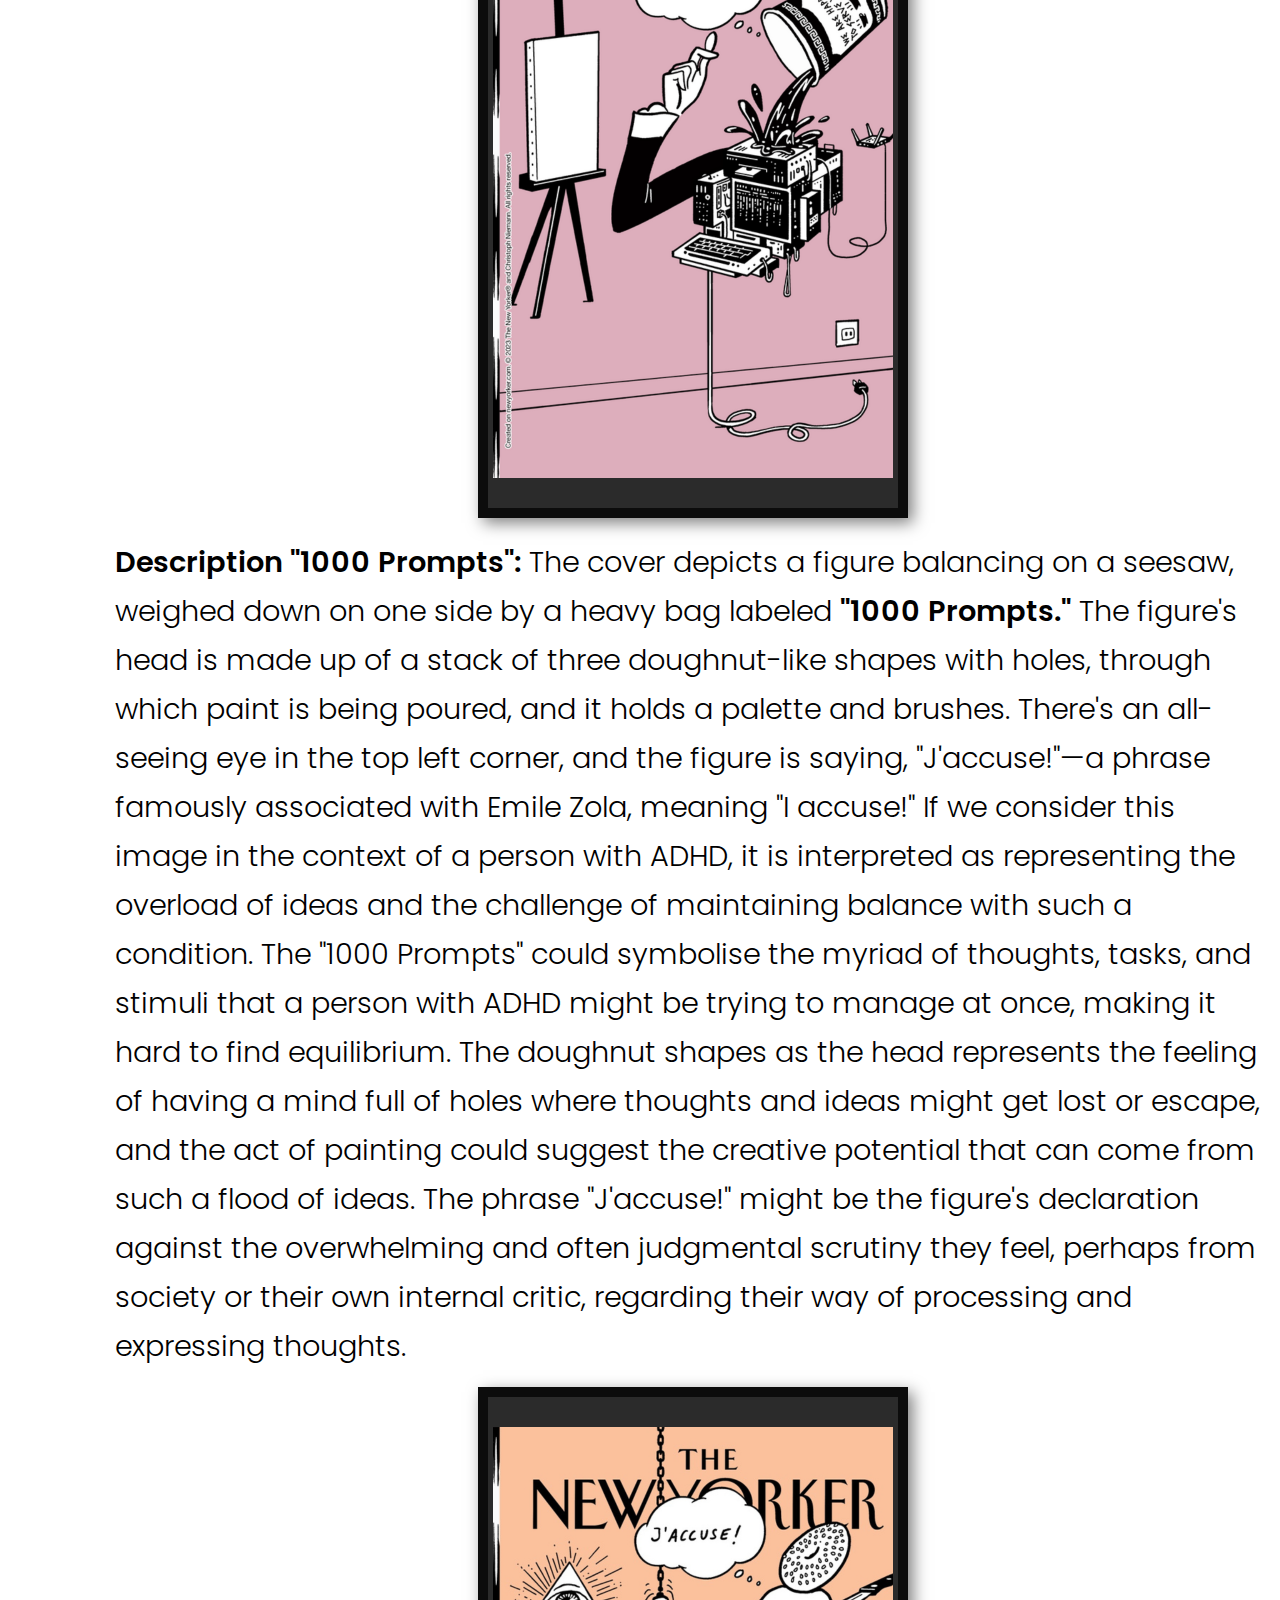
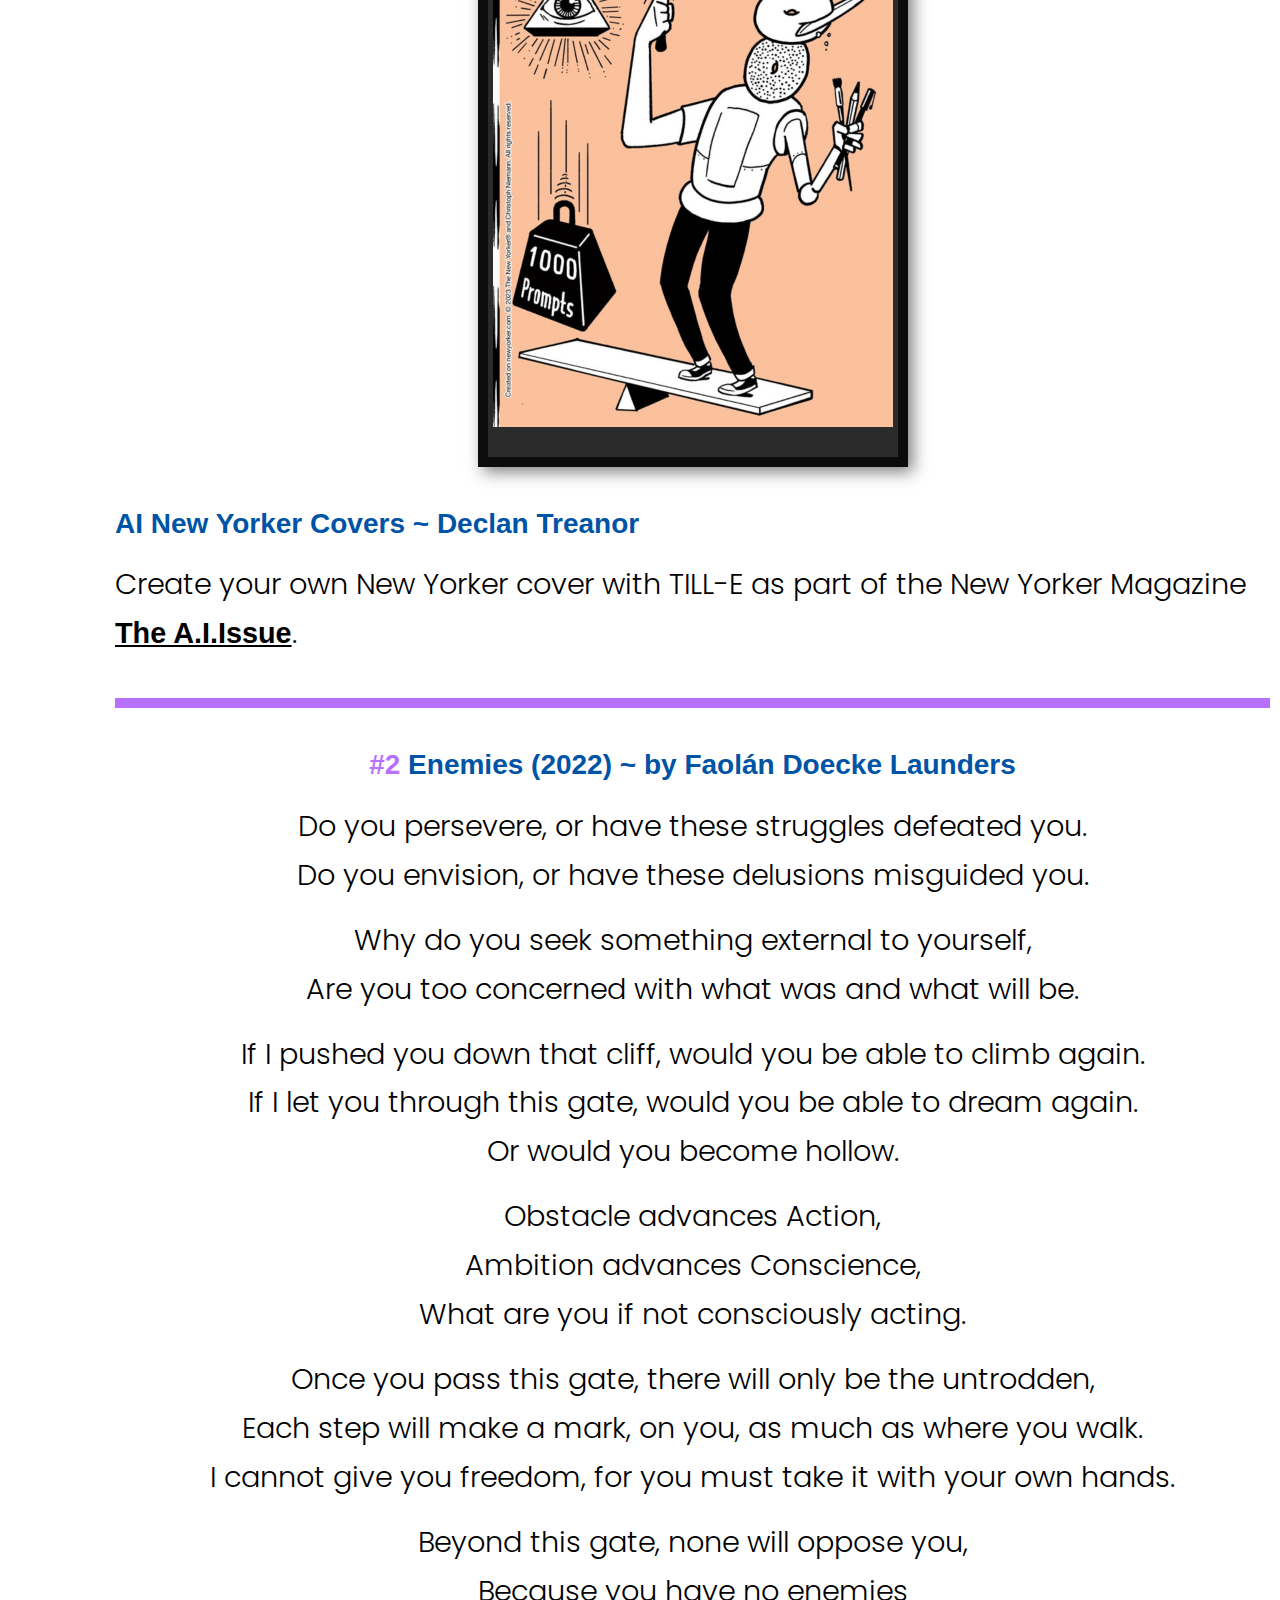
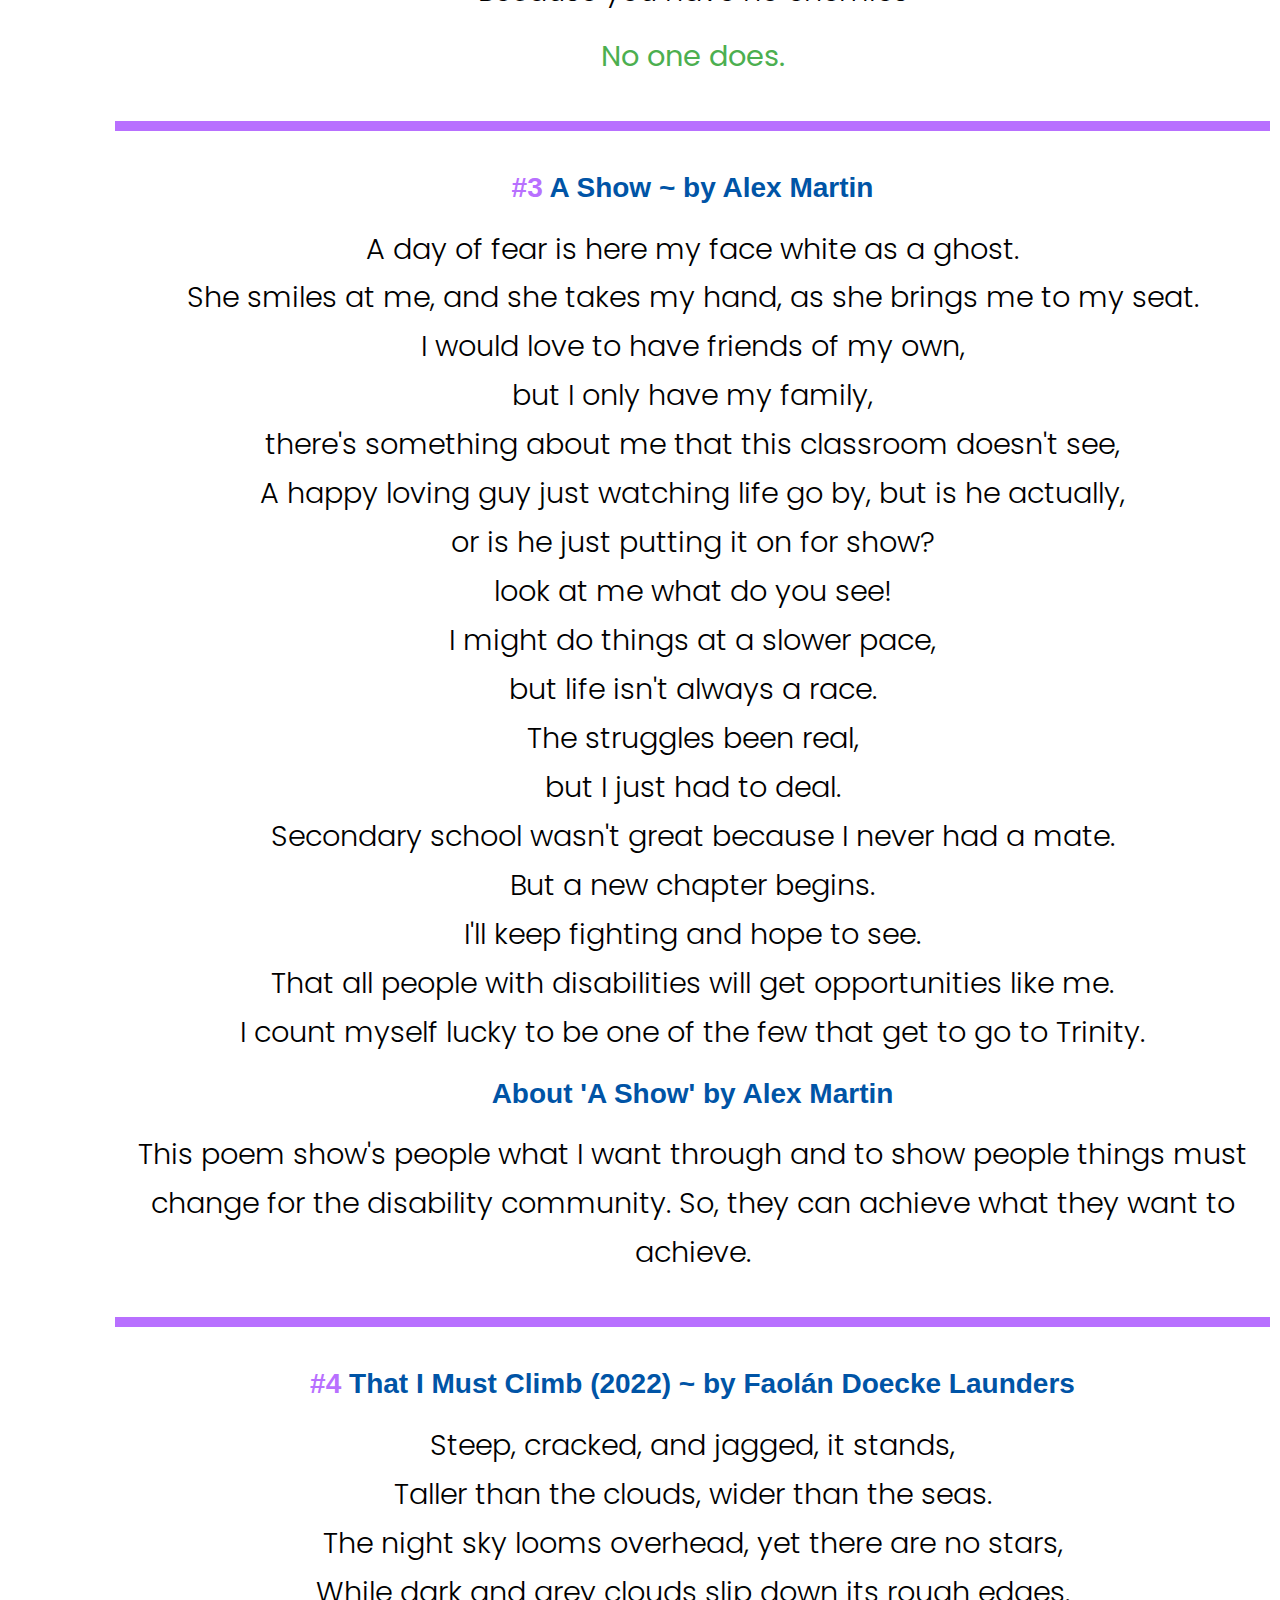
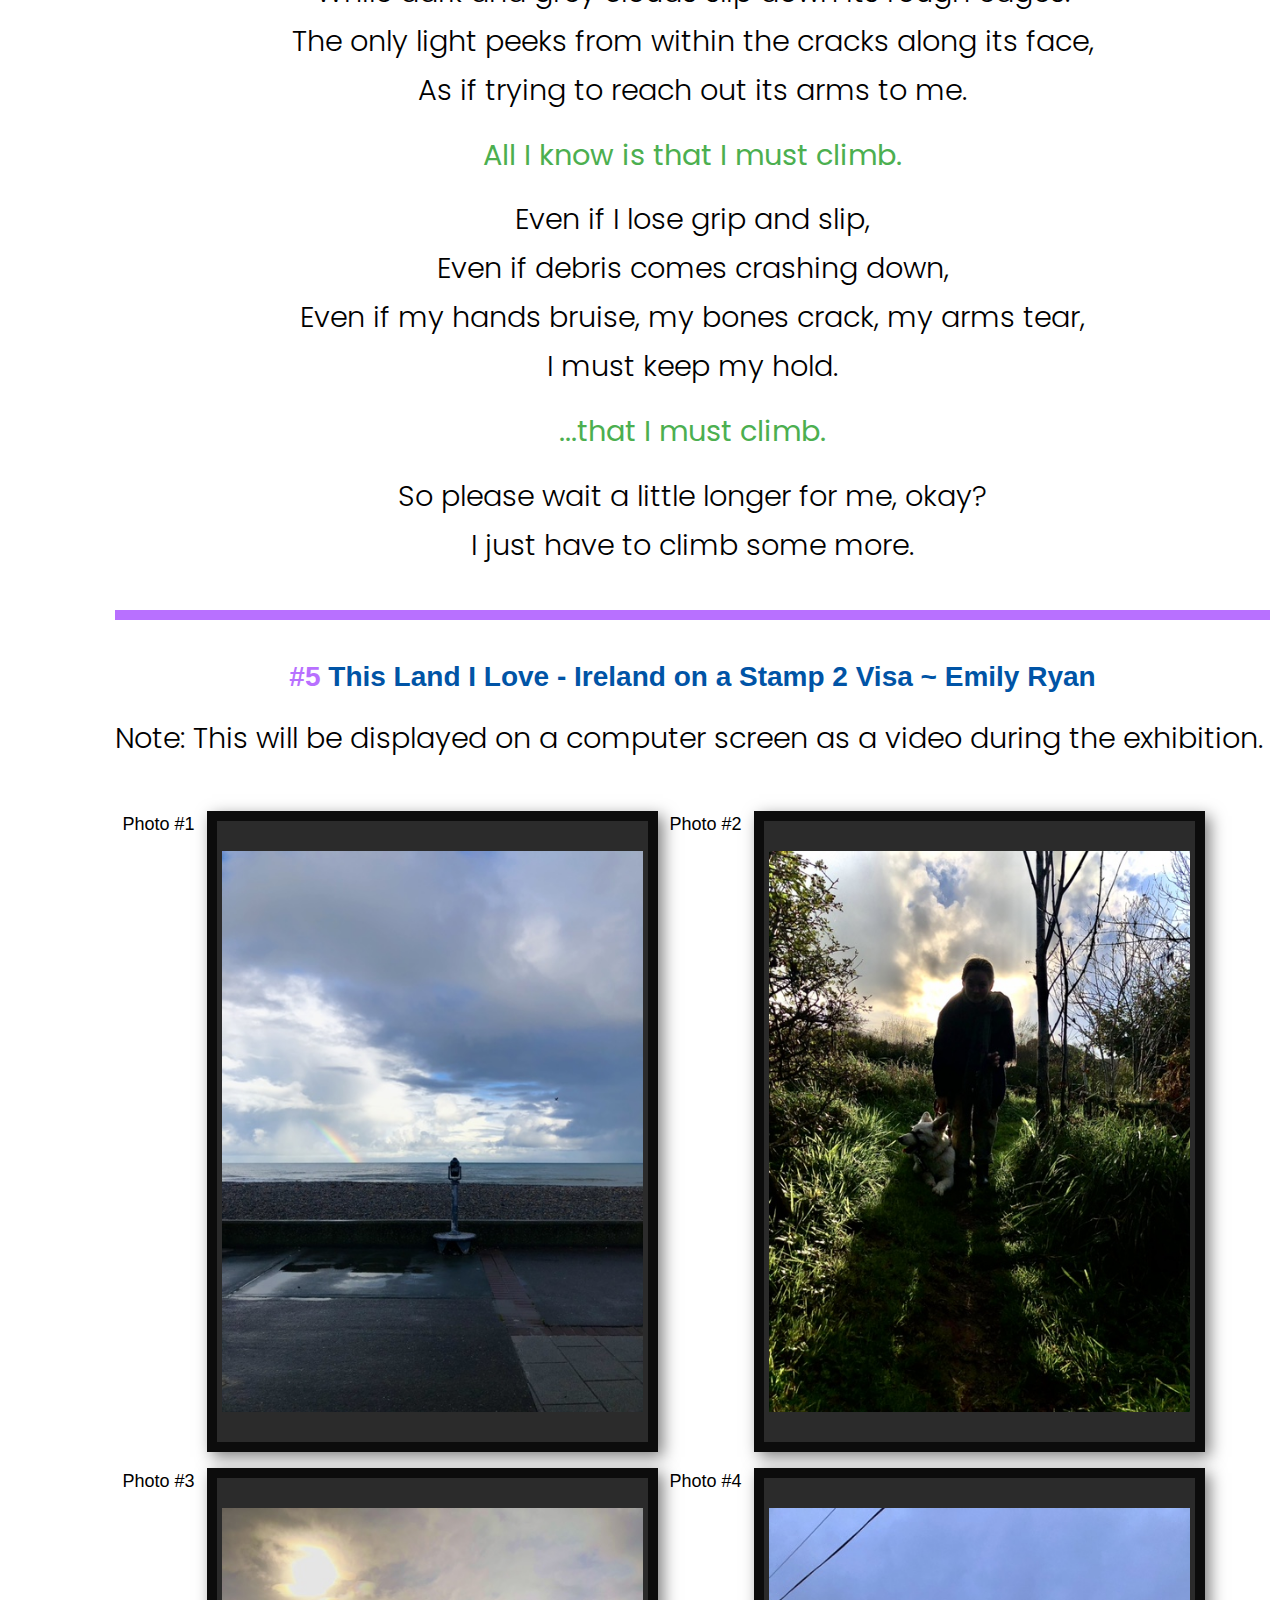
==== commit 99183f63: "updated index html and changed uppercase headings to lowercase headings" ====
--- a/index.html
+++ b/index.html
@@ -212,10 +212,10 @@
         <!-- Page Content  -->
         <div id="content">
           <div class="container mt-5">
-            <button id="highContrastButton">High Contrast</button>
-            <button id="resetContrastButton">Reset Contrast</button>
+            <!--<button id="highContrastButton">High Contrast</button>
+            <button id="resetContrastButton">Reset Contrast</button>-->
           </div>
-          <h1 class="top">Online Guide</h1>
+          <h1 class="top purpletext">Online Guide</h1>
           <div>
             <div class="purpletext">
               <h1>Beyond Boundaries: Art Unleashed</h1>
@@ -232,7 +232,7 @@
               </p>
               <h3 class="mt-3">Location</h3>
               <address class="card-text" style="font-size: 1.5rem">
-                An Meitheal,<br />
+                An MHeitheal,<br />
                 Trinity disAbility Hub,<br />
                 Printing House Square,<br />
                 Trinity College Dublin,<br />
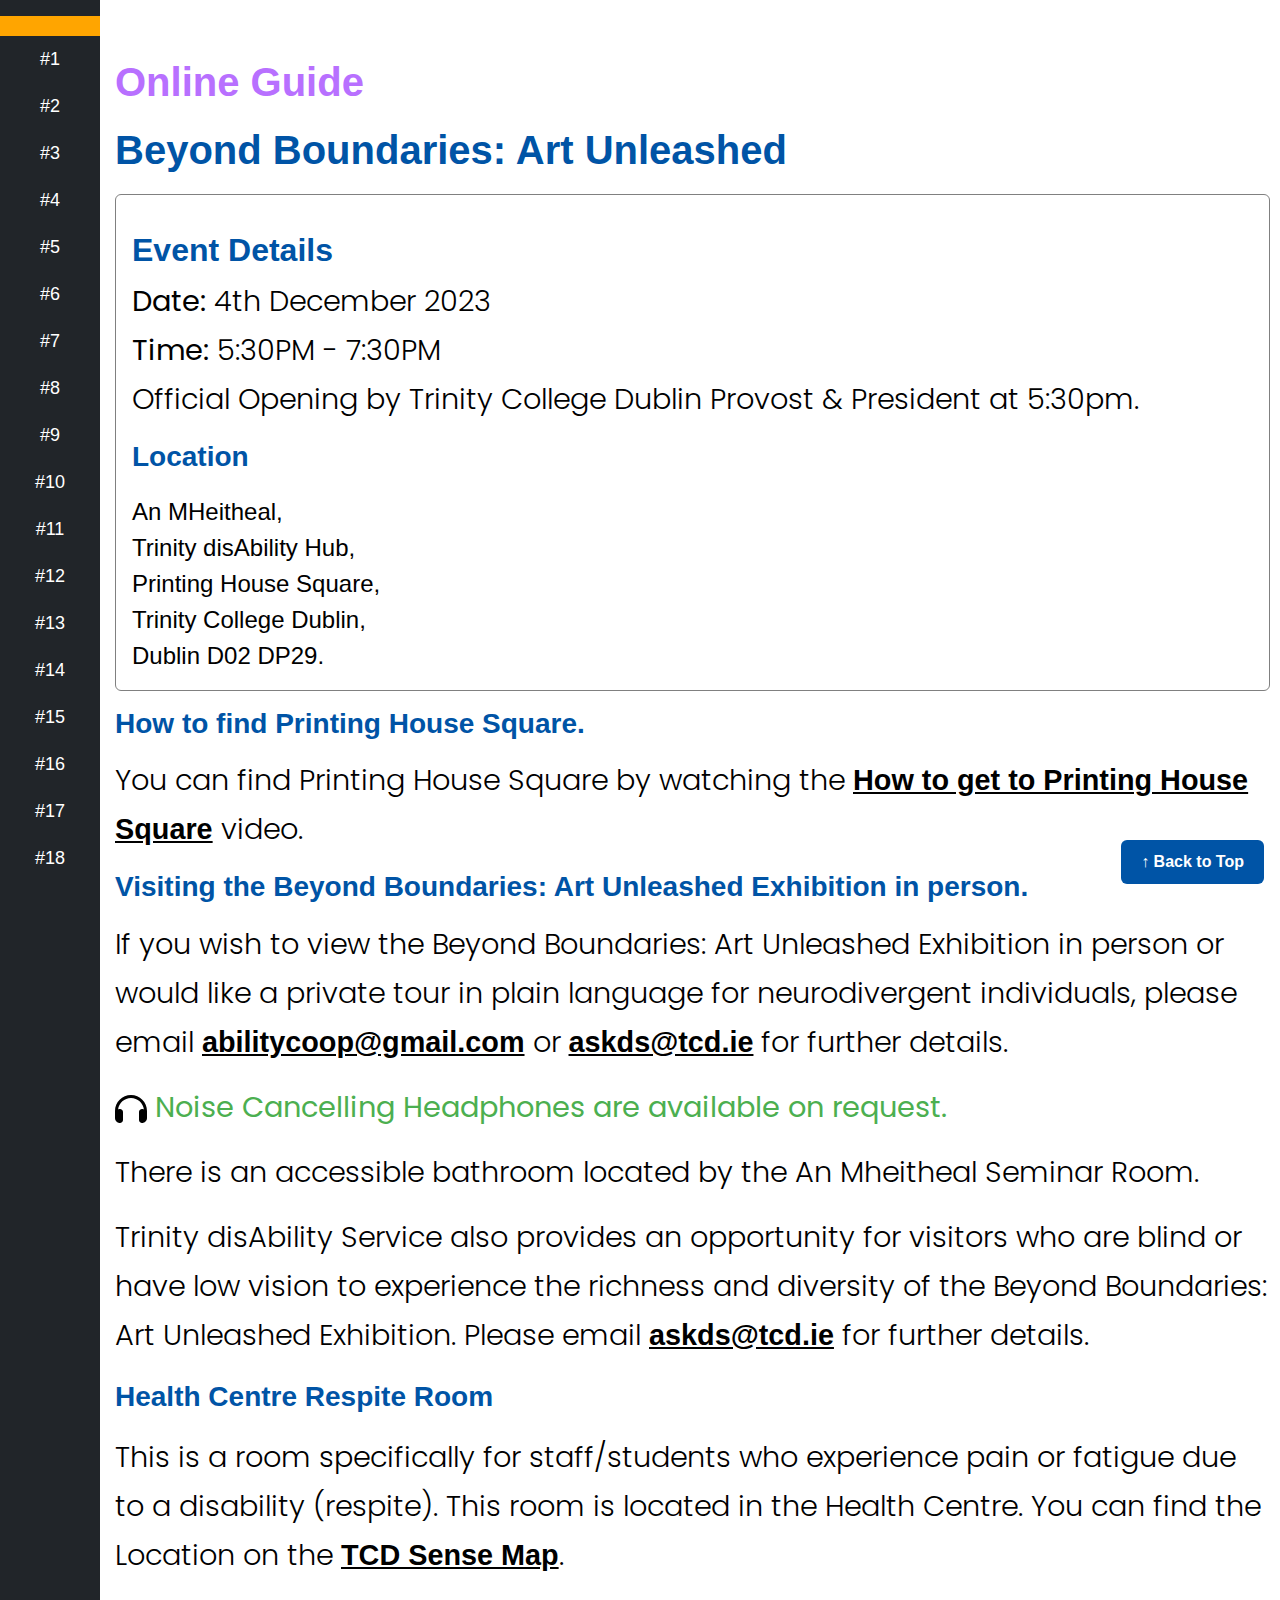
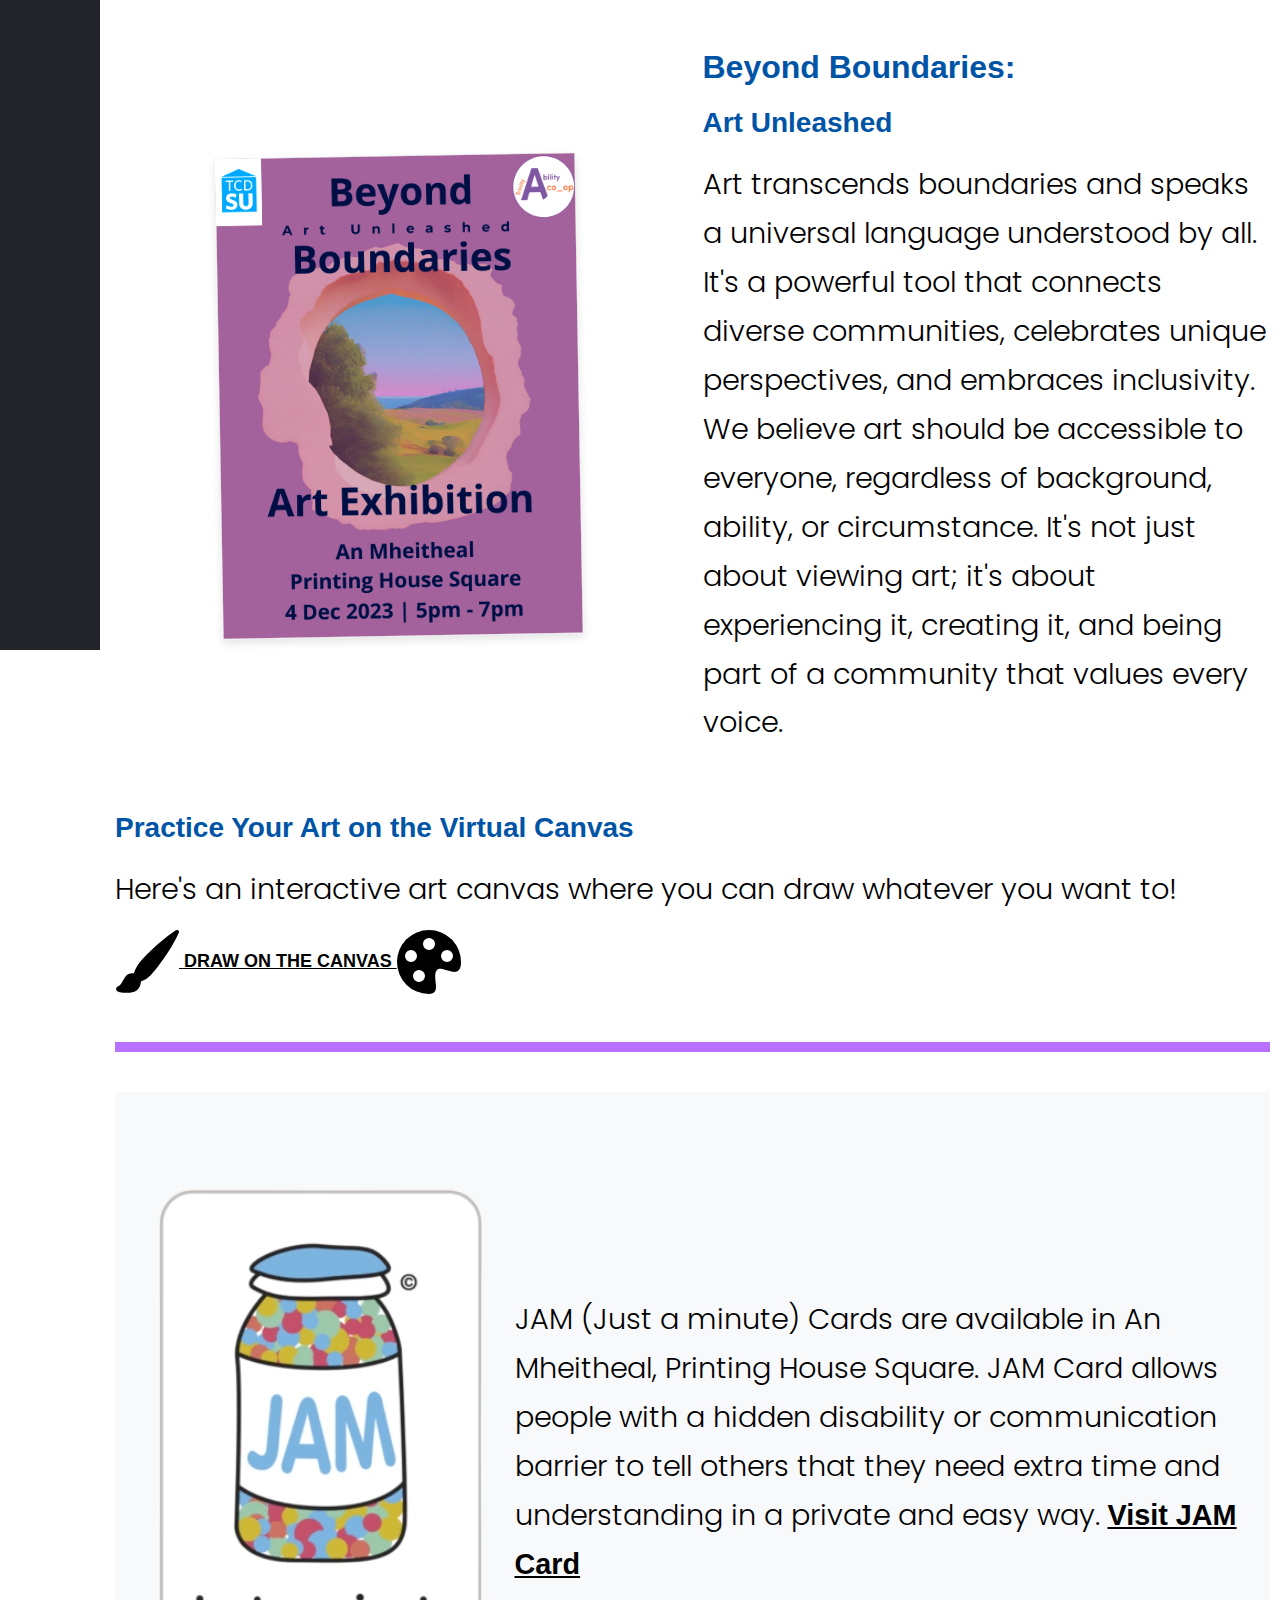
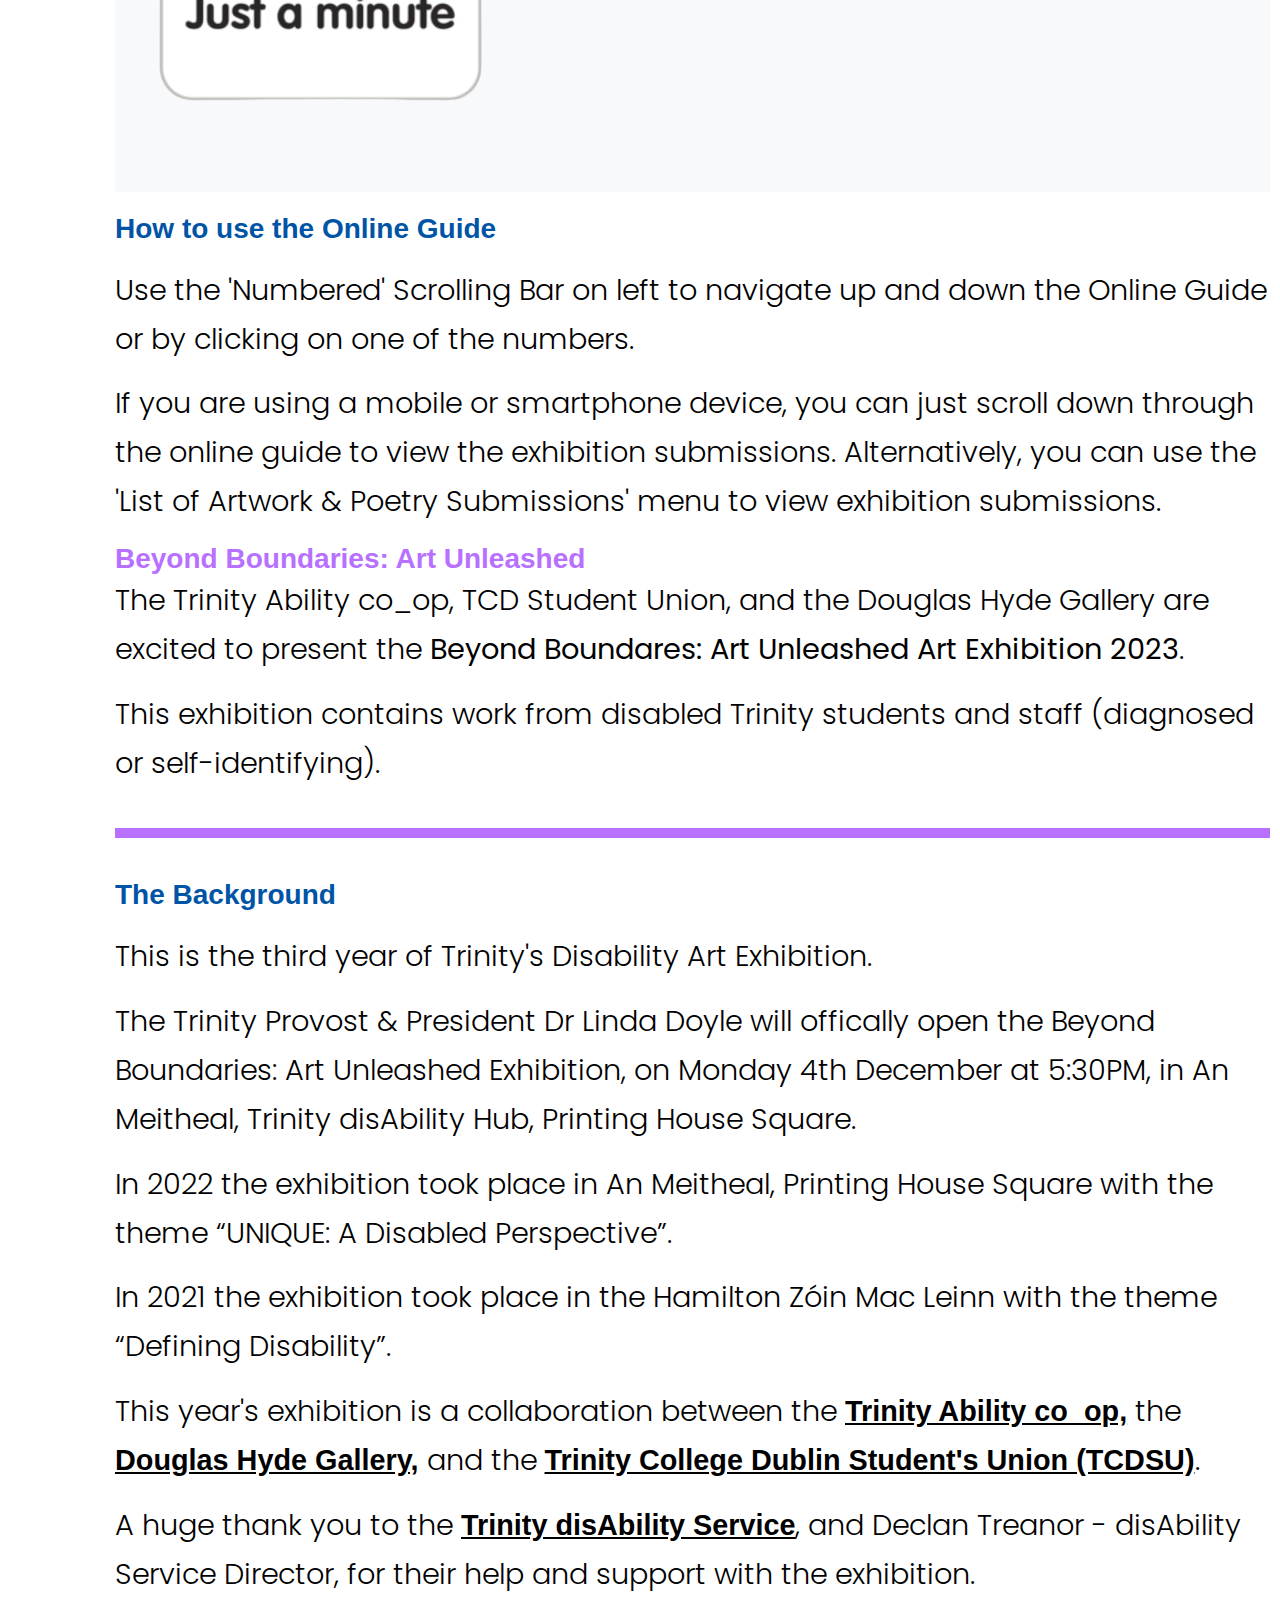
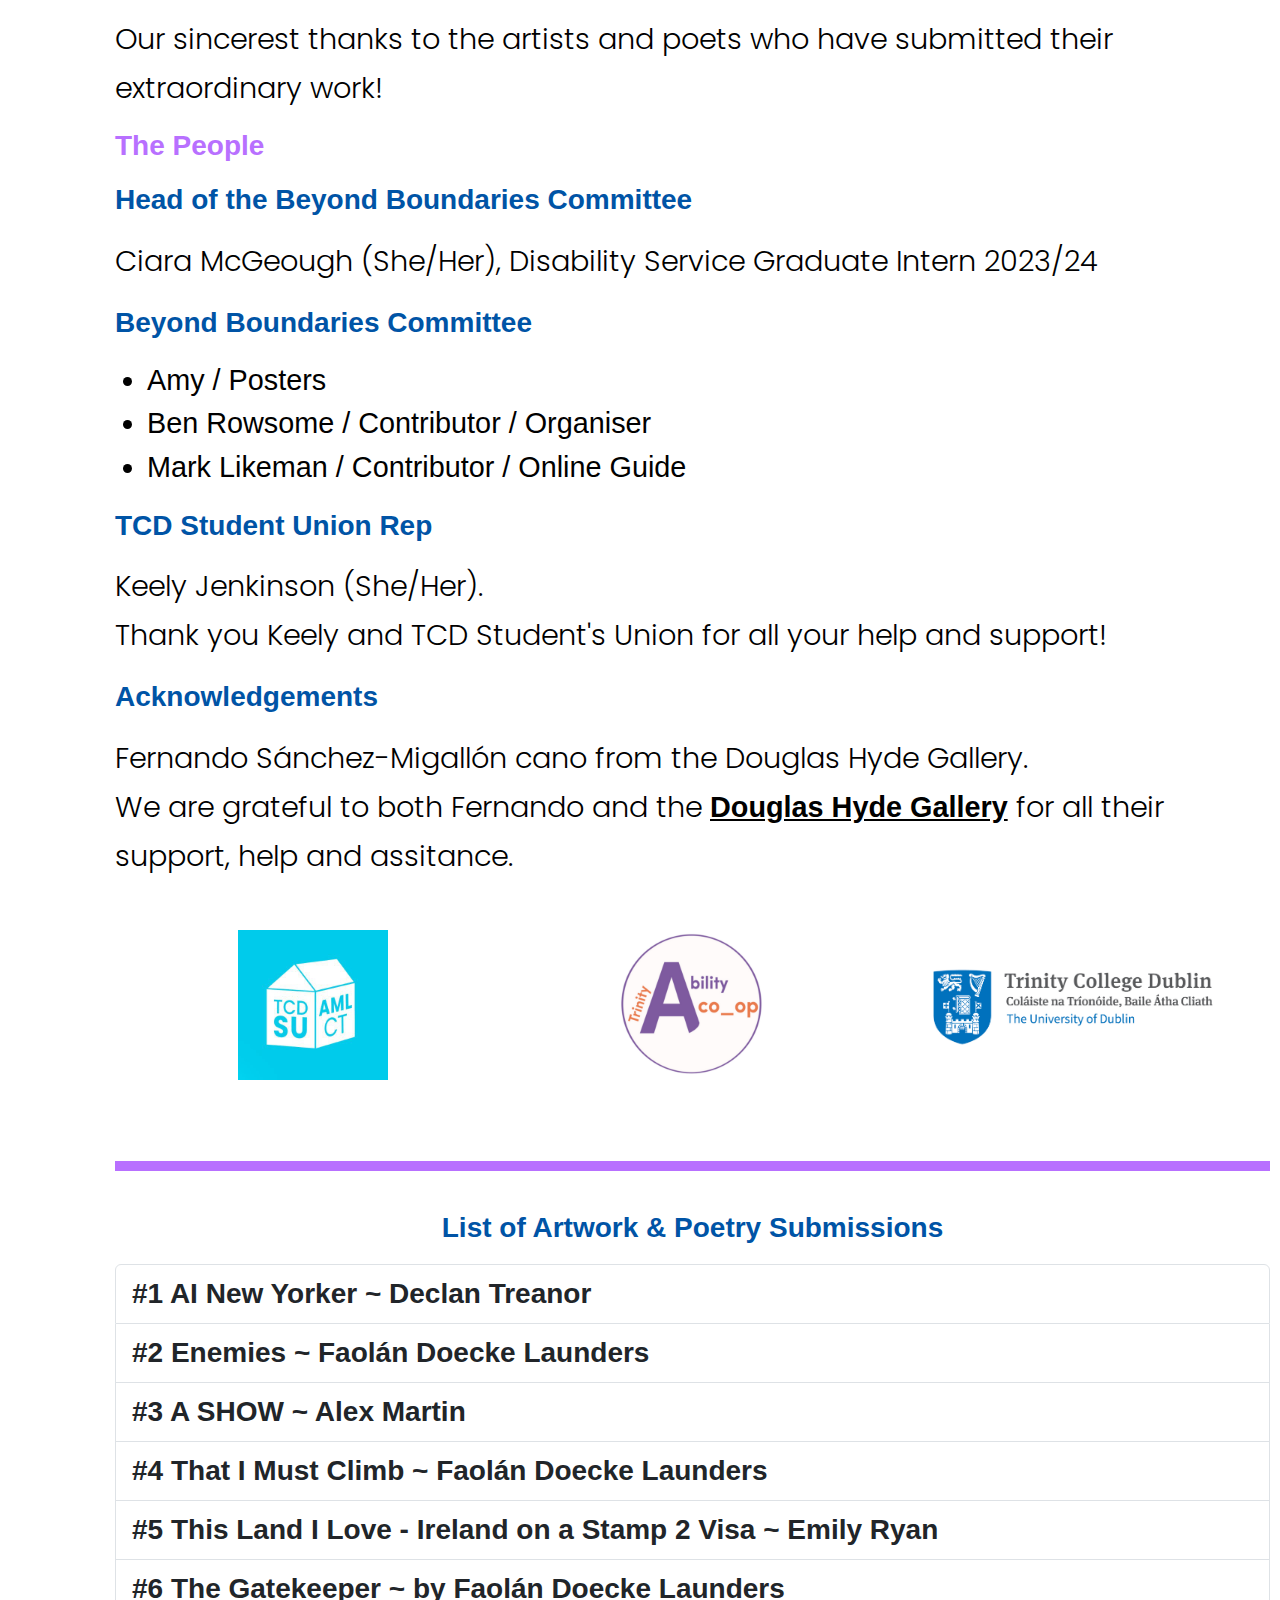
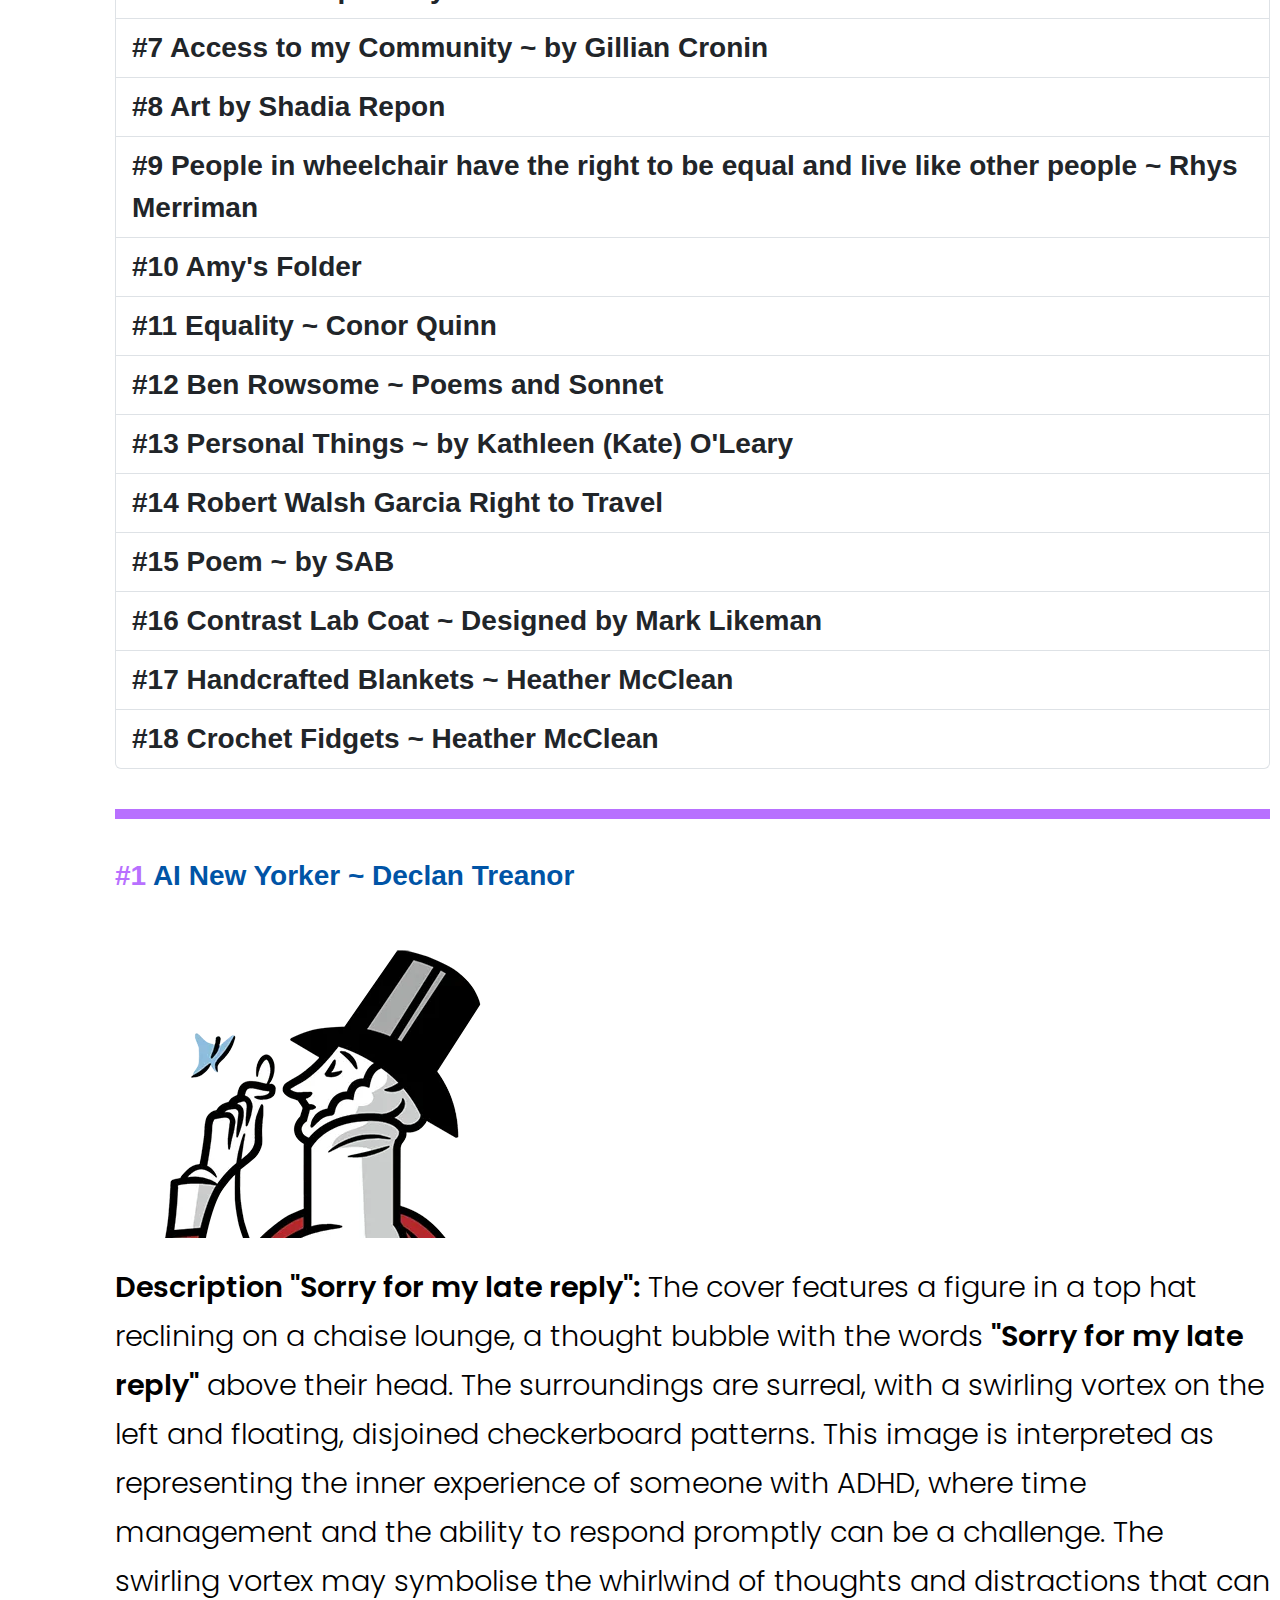
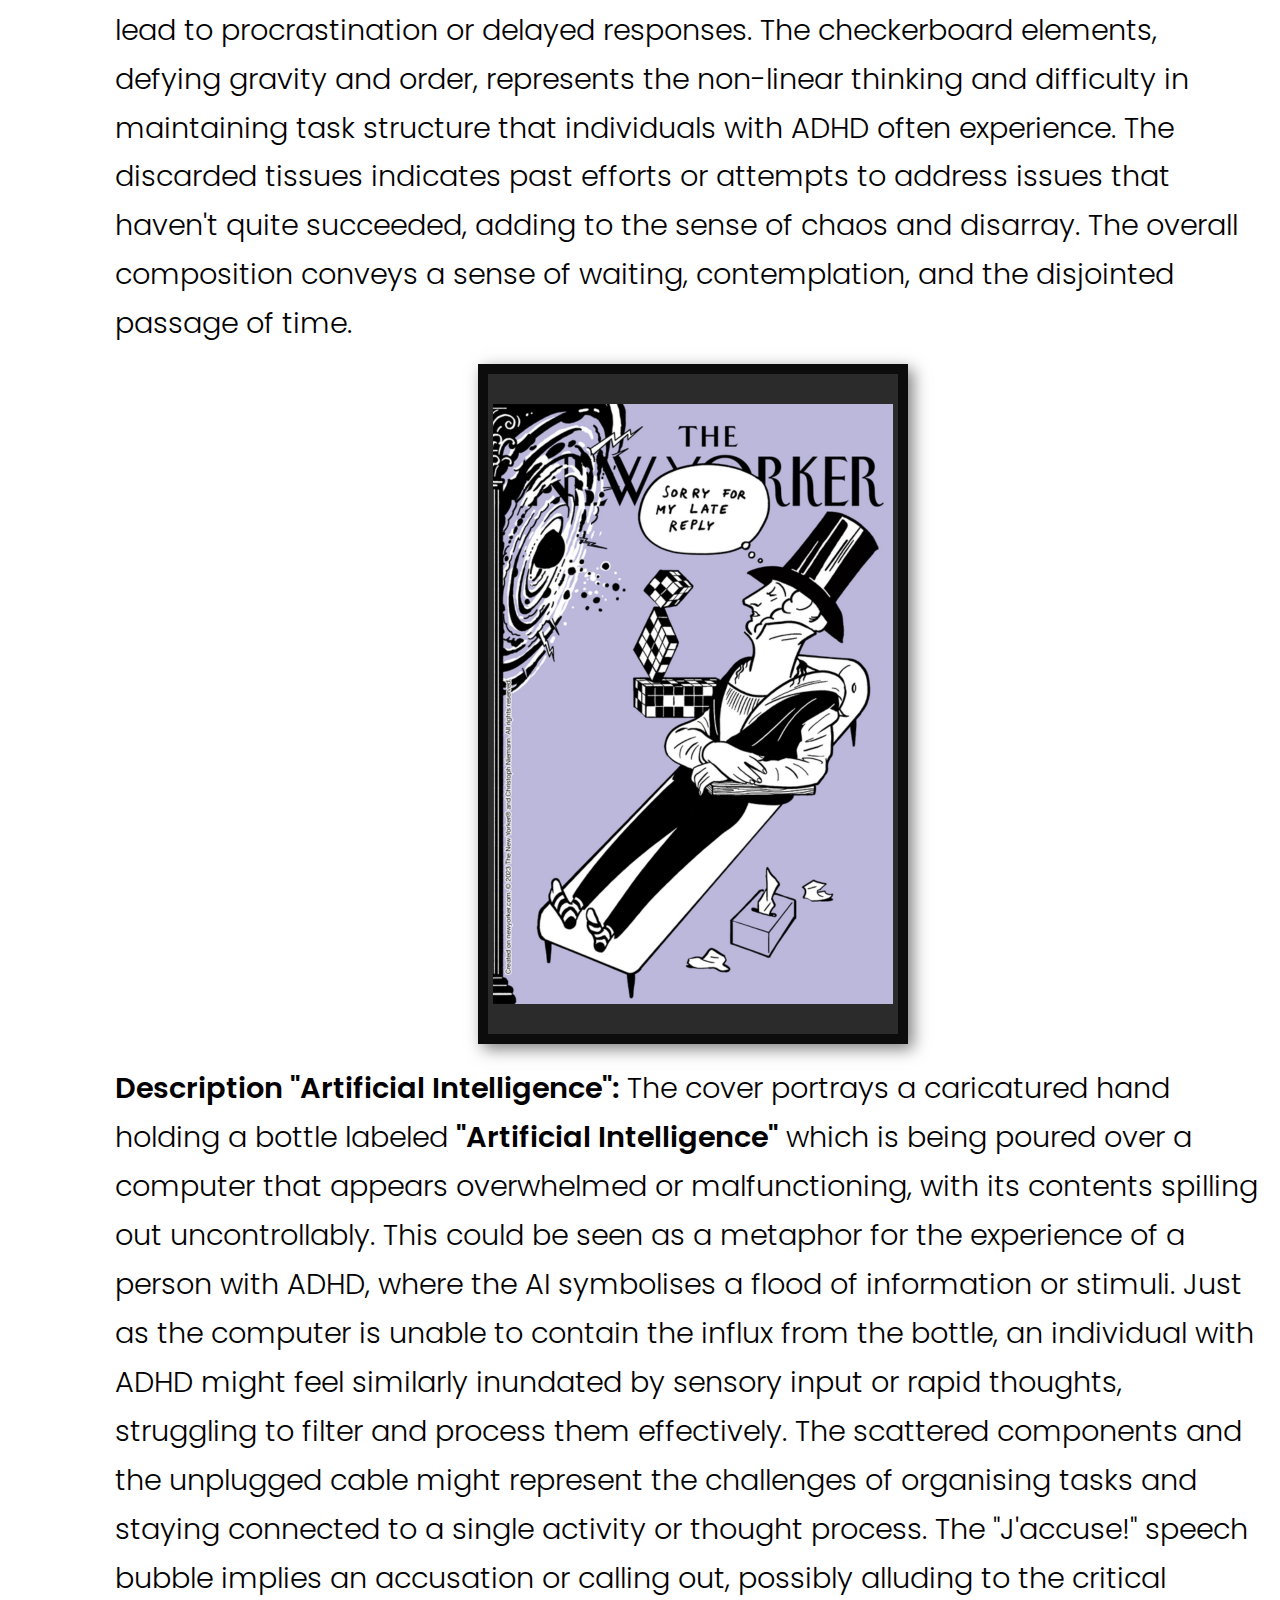
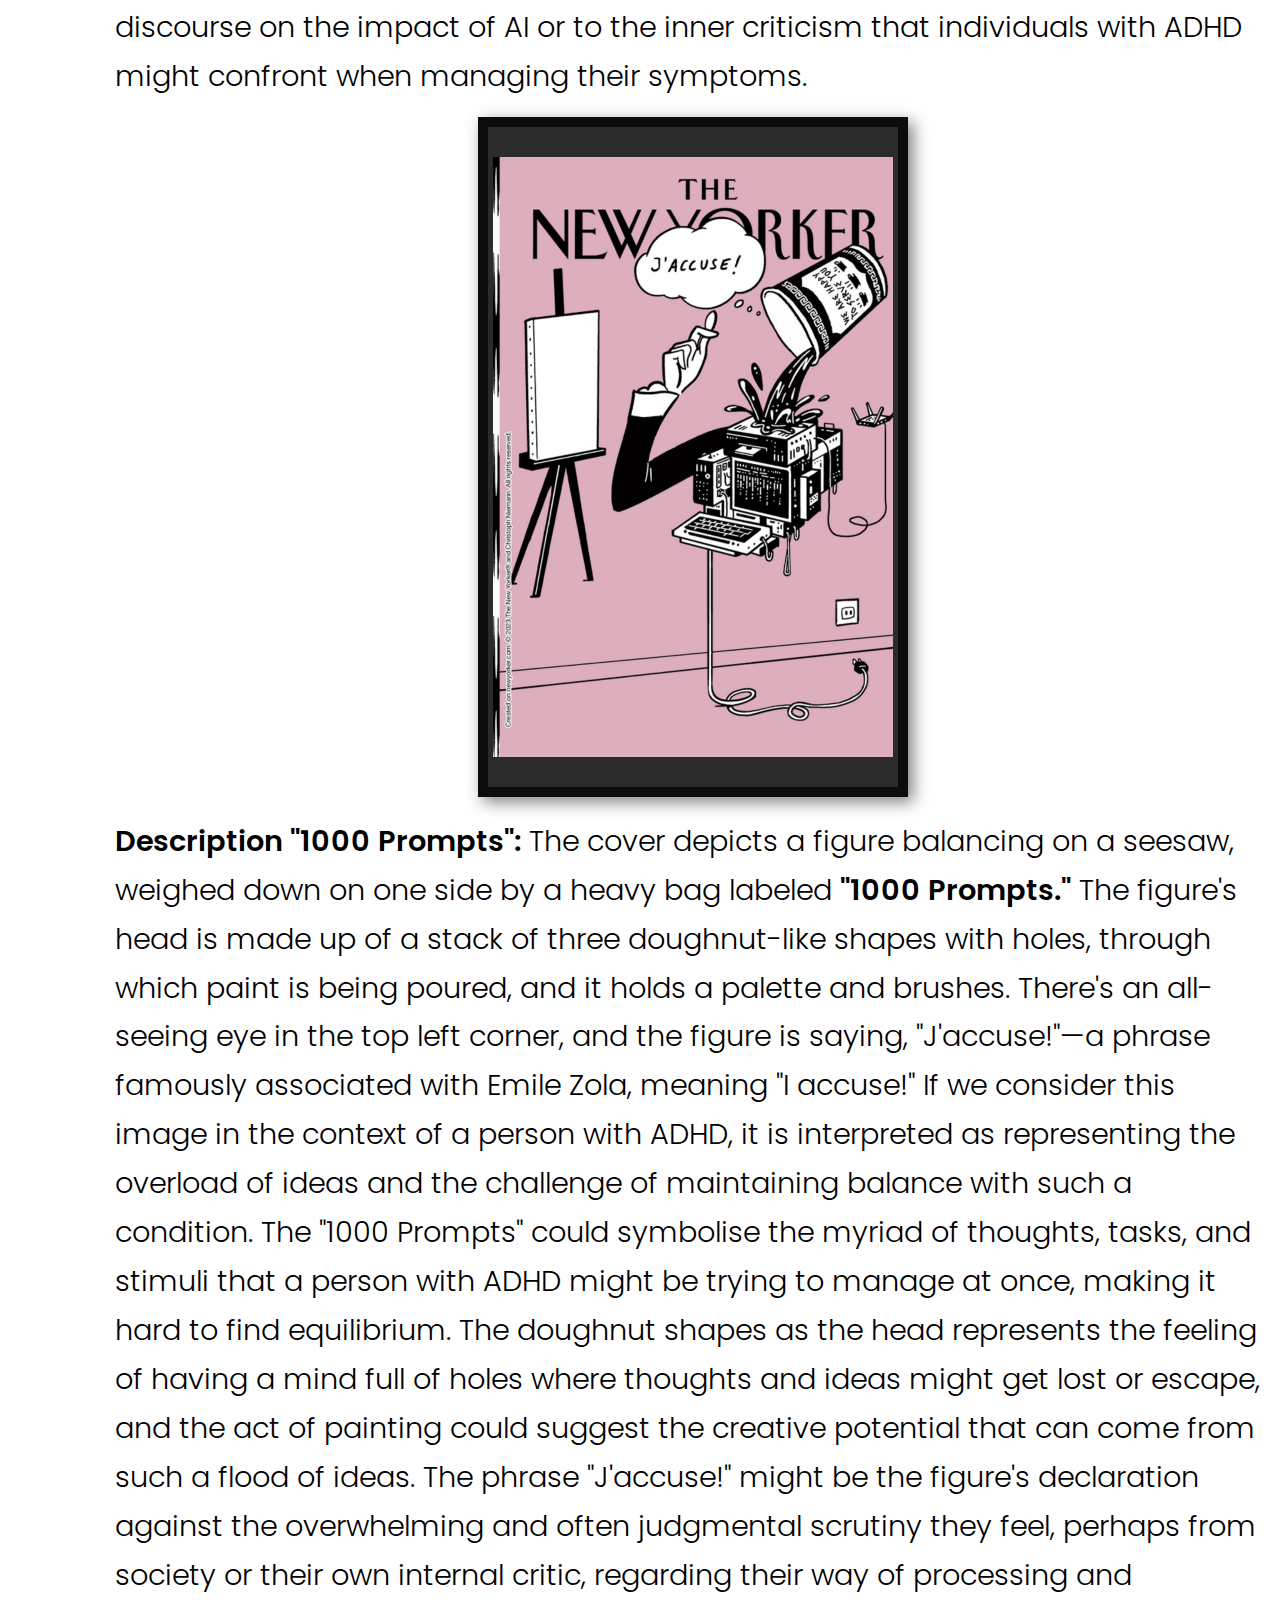
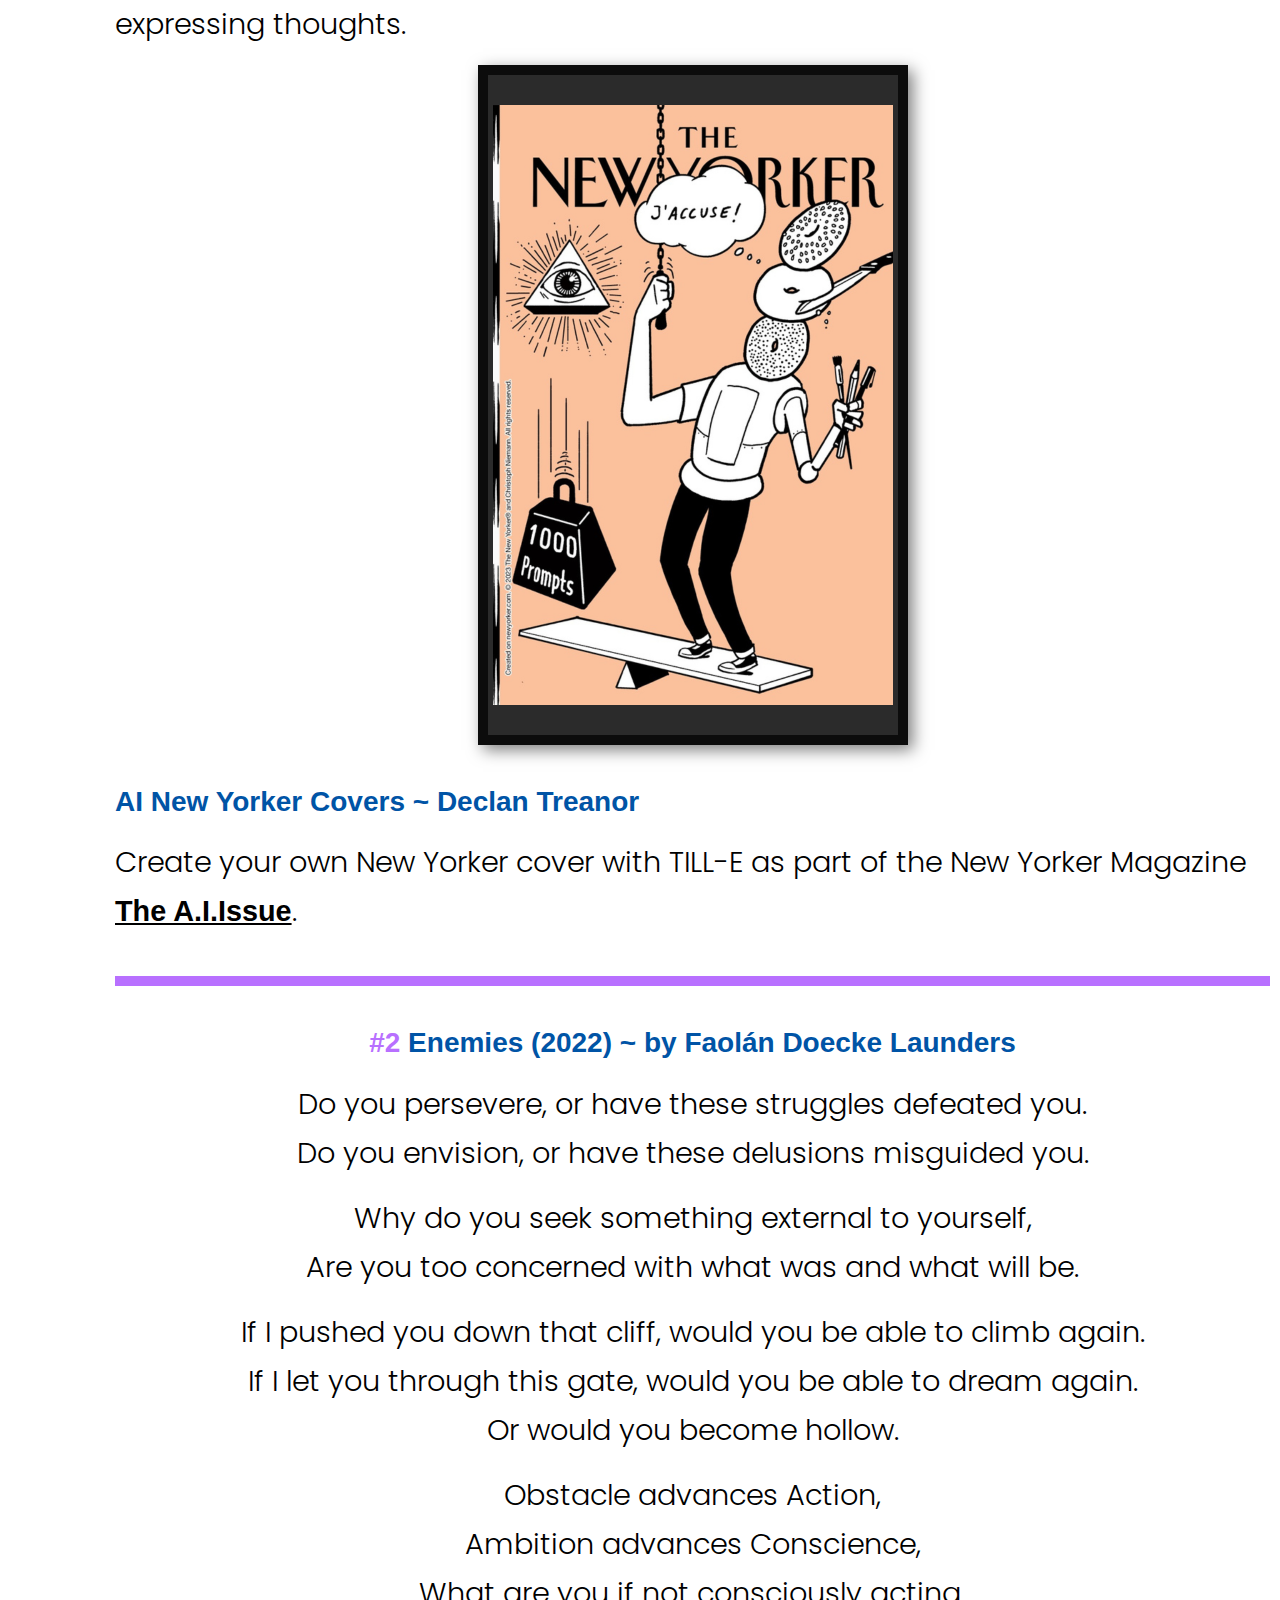
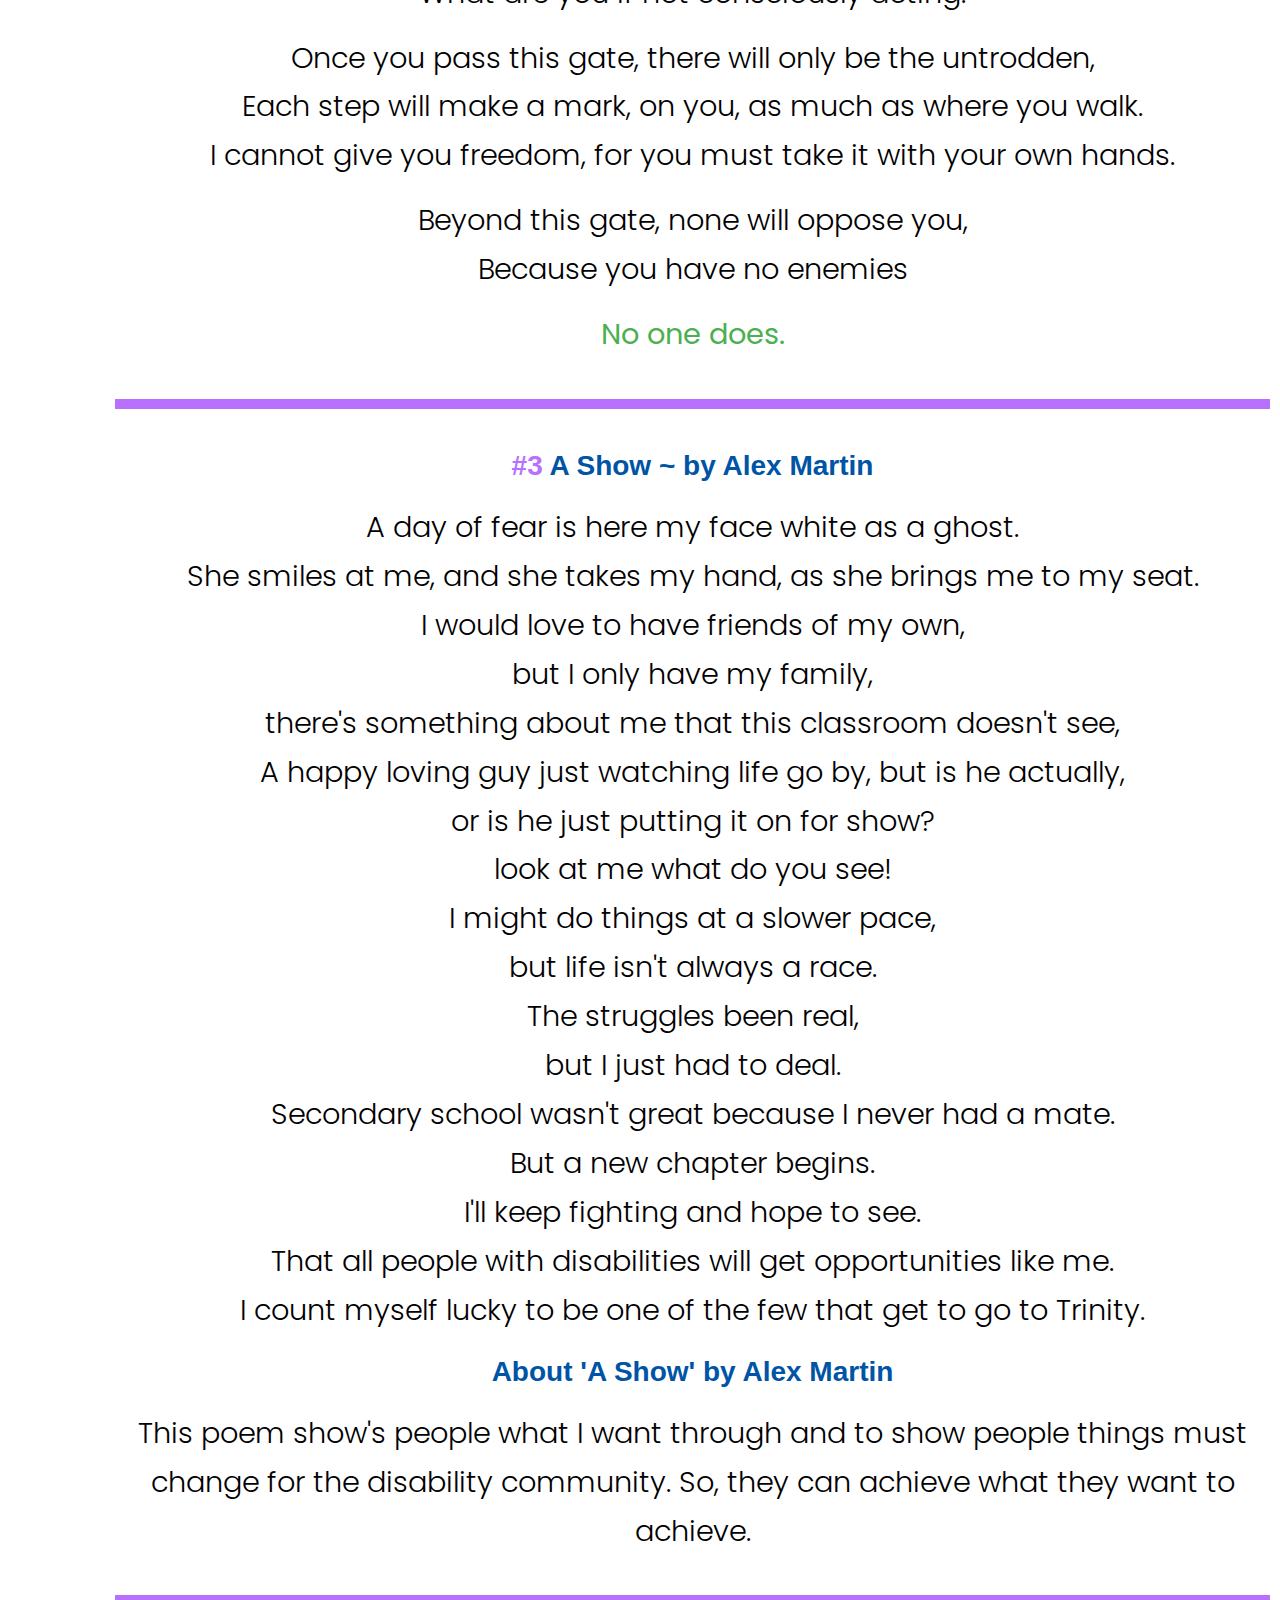
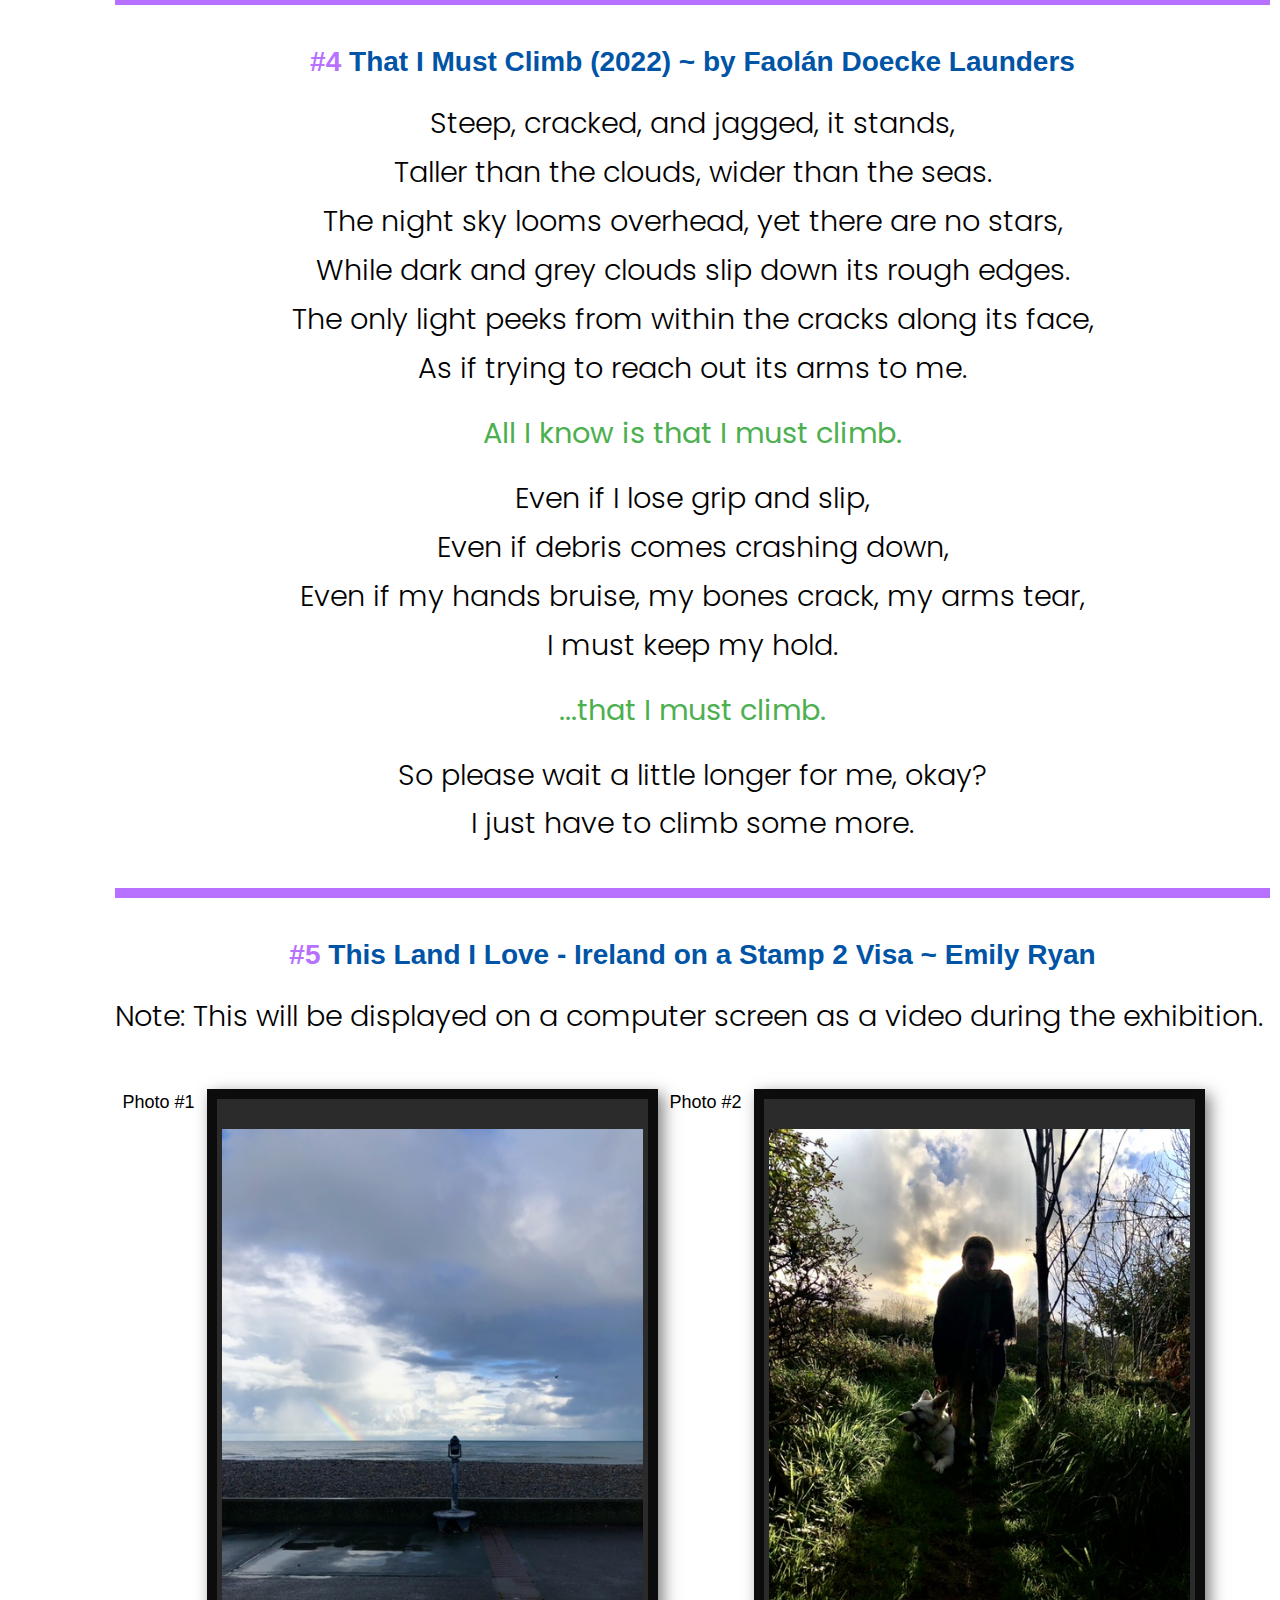
==== commit e27641f0: "added a JAM card image" ====
--- a/index.html
+++ b/index.html
@@ -389,11 +389,20 @@
           <div class="line"></div>
 
           <!-- JAM CARDS -->
-
           <section class="video-section bg-light py-5">
             <div class="container">
-              <div class="row justify-content-center">
-                <div class="col-md-8">
+              <div class="row align-items-center">
+                <!-- Left Column: Image -->
+                <div class="col-12 col-md-4 text-center mb-3 mb-md-0">
+                  <img
+                    src="images/jam-card.png"
+                    alt="JAM Card with 'Just a minute' message"
+                    class="img-fluid"
+                  />
+                </div>
+
+                <!-- Right Column: Text -->
+                <div class="col-12 col-md-8">
                   <p class="mt-3">
                     JAM (Just a minute) Cards are available in An Mheitheal,
                     Printing House Square. JAM Card allows people with a hidden
@@ -407,12 +416,6 @@
                       >Visit JAM Card</a
                     >
                   </p>
-
-                  <!-- <p class="mt-3">
-                    <a href="transcript_or_captions_file.txt" download
-                      >Download video transcript or captions</a
-                    >
-                  </p> -->
                 </div>
               </div>
             </div>
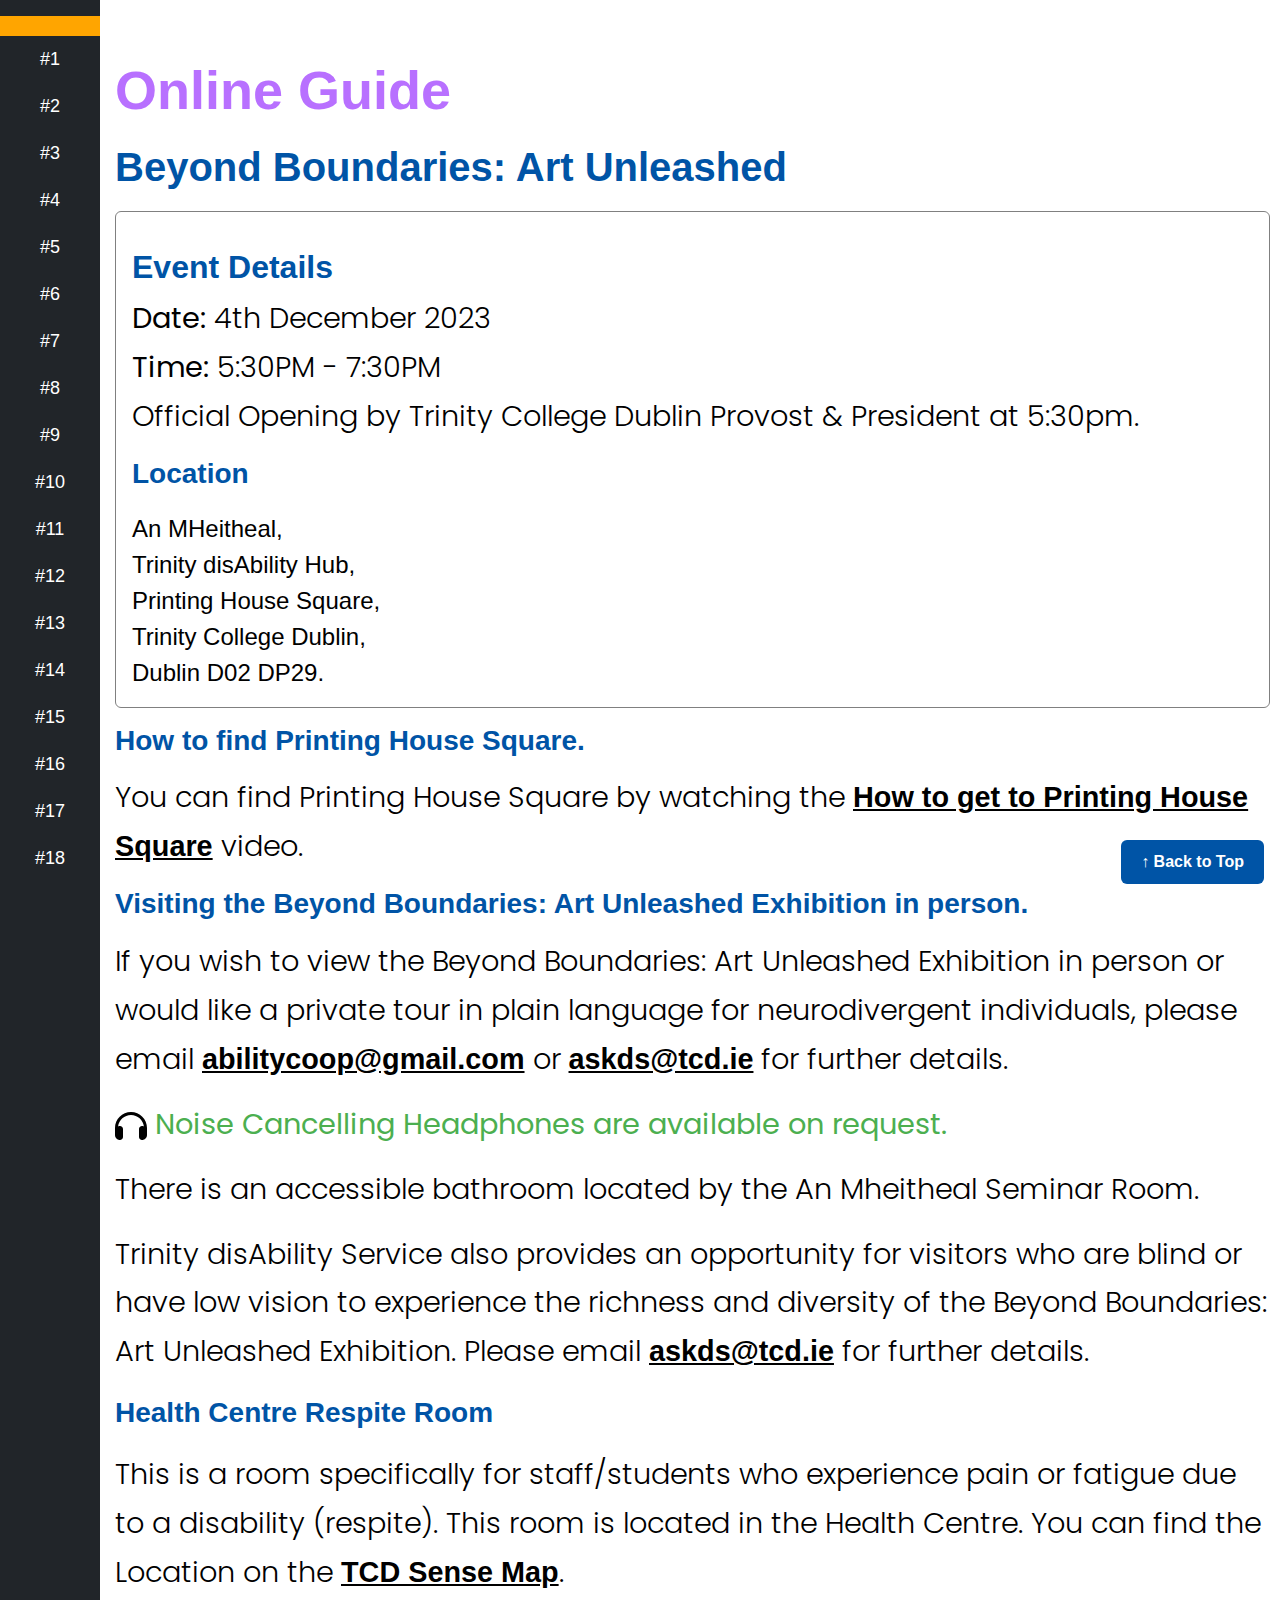
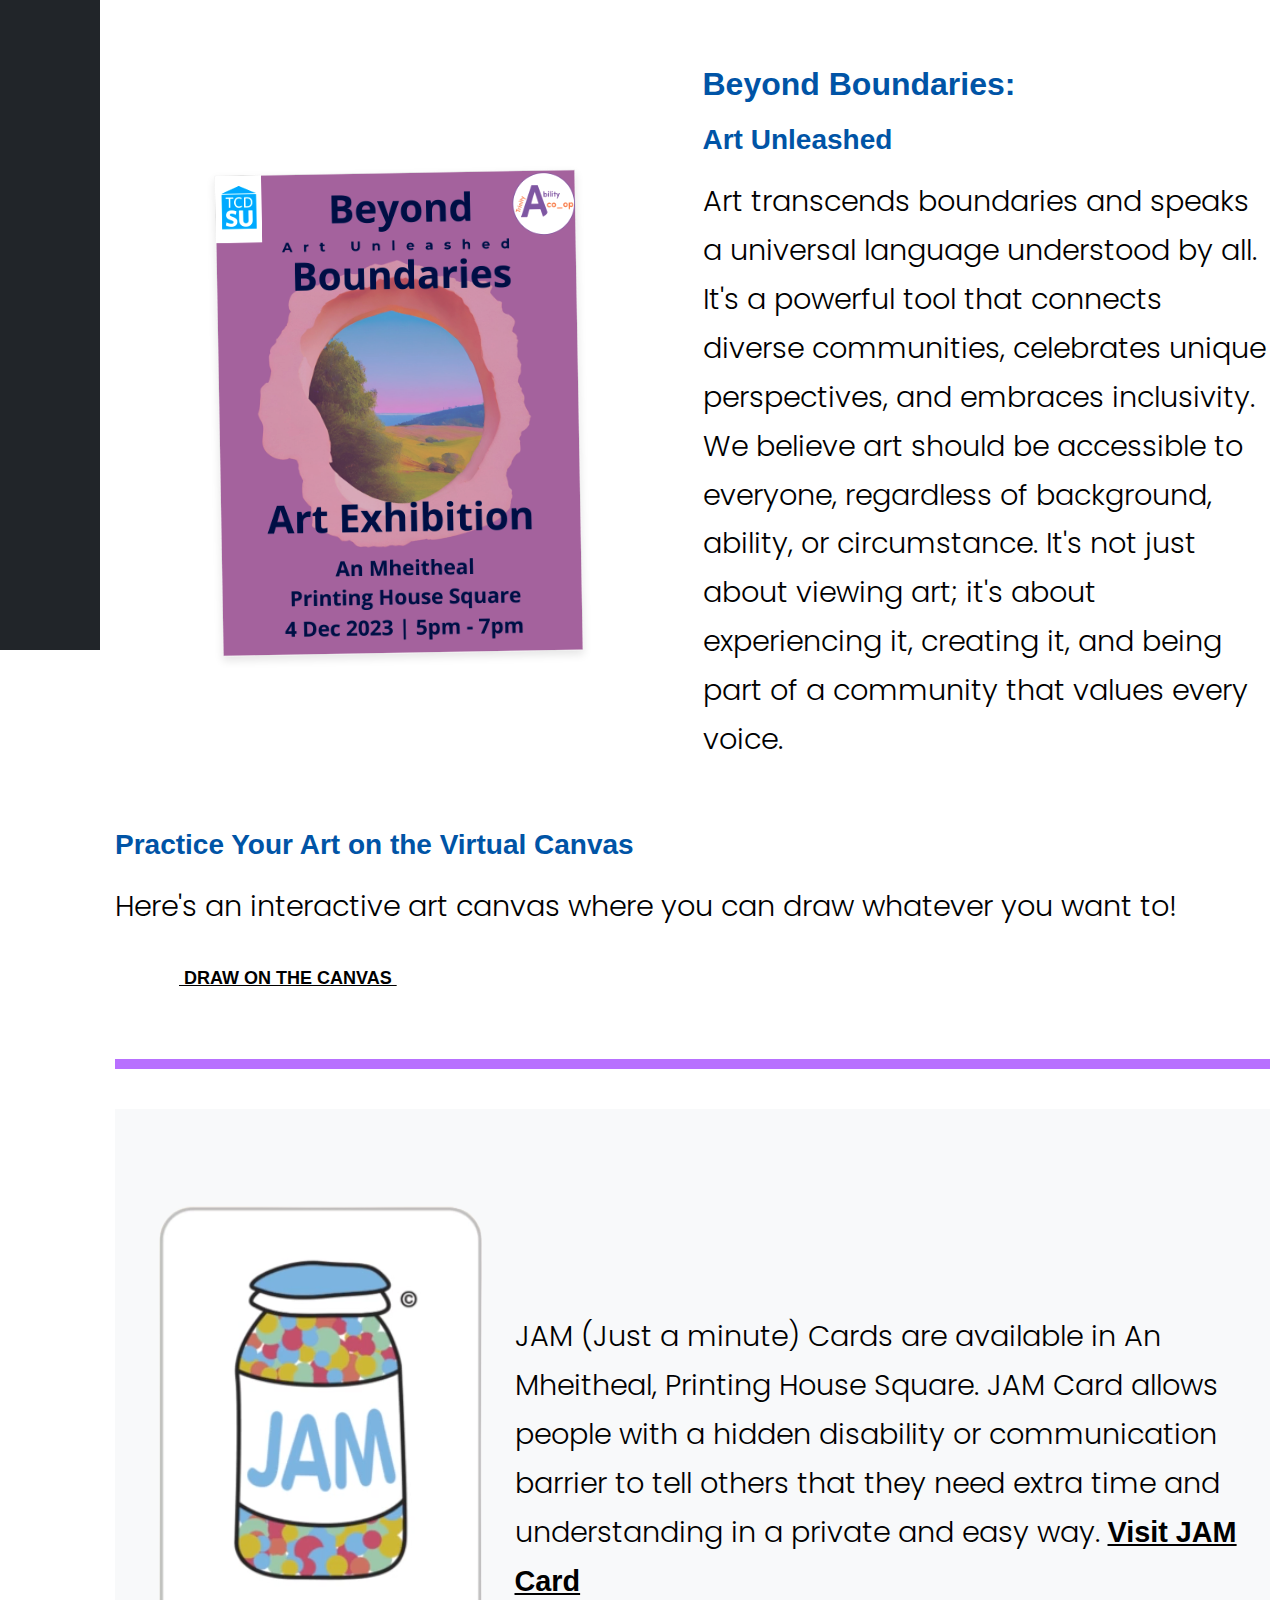
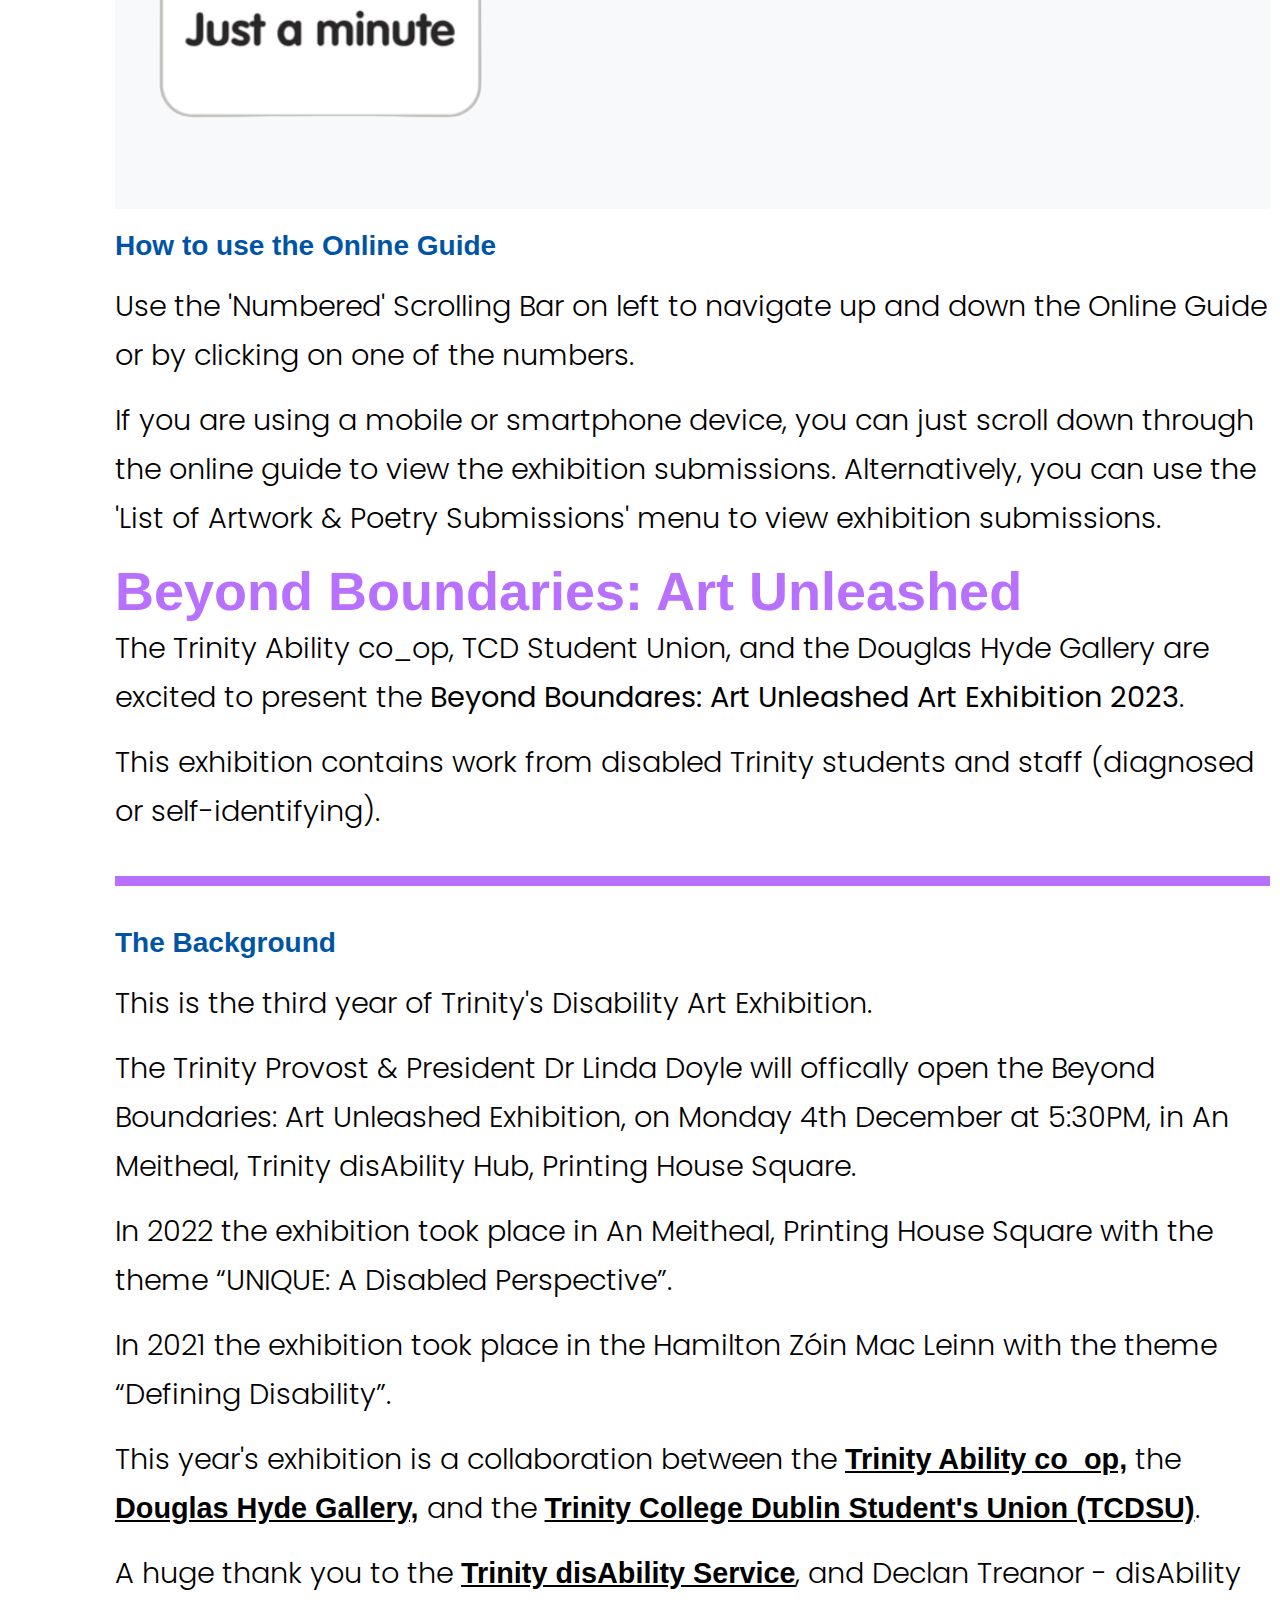
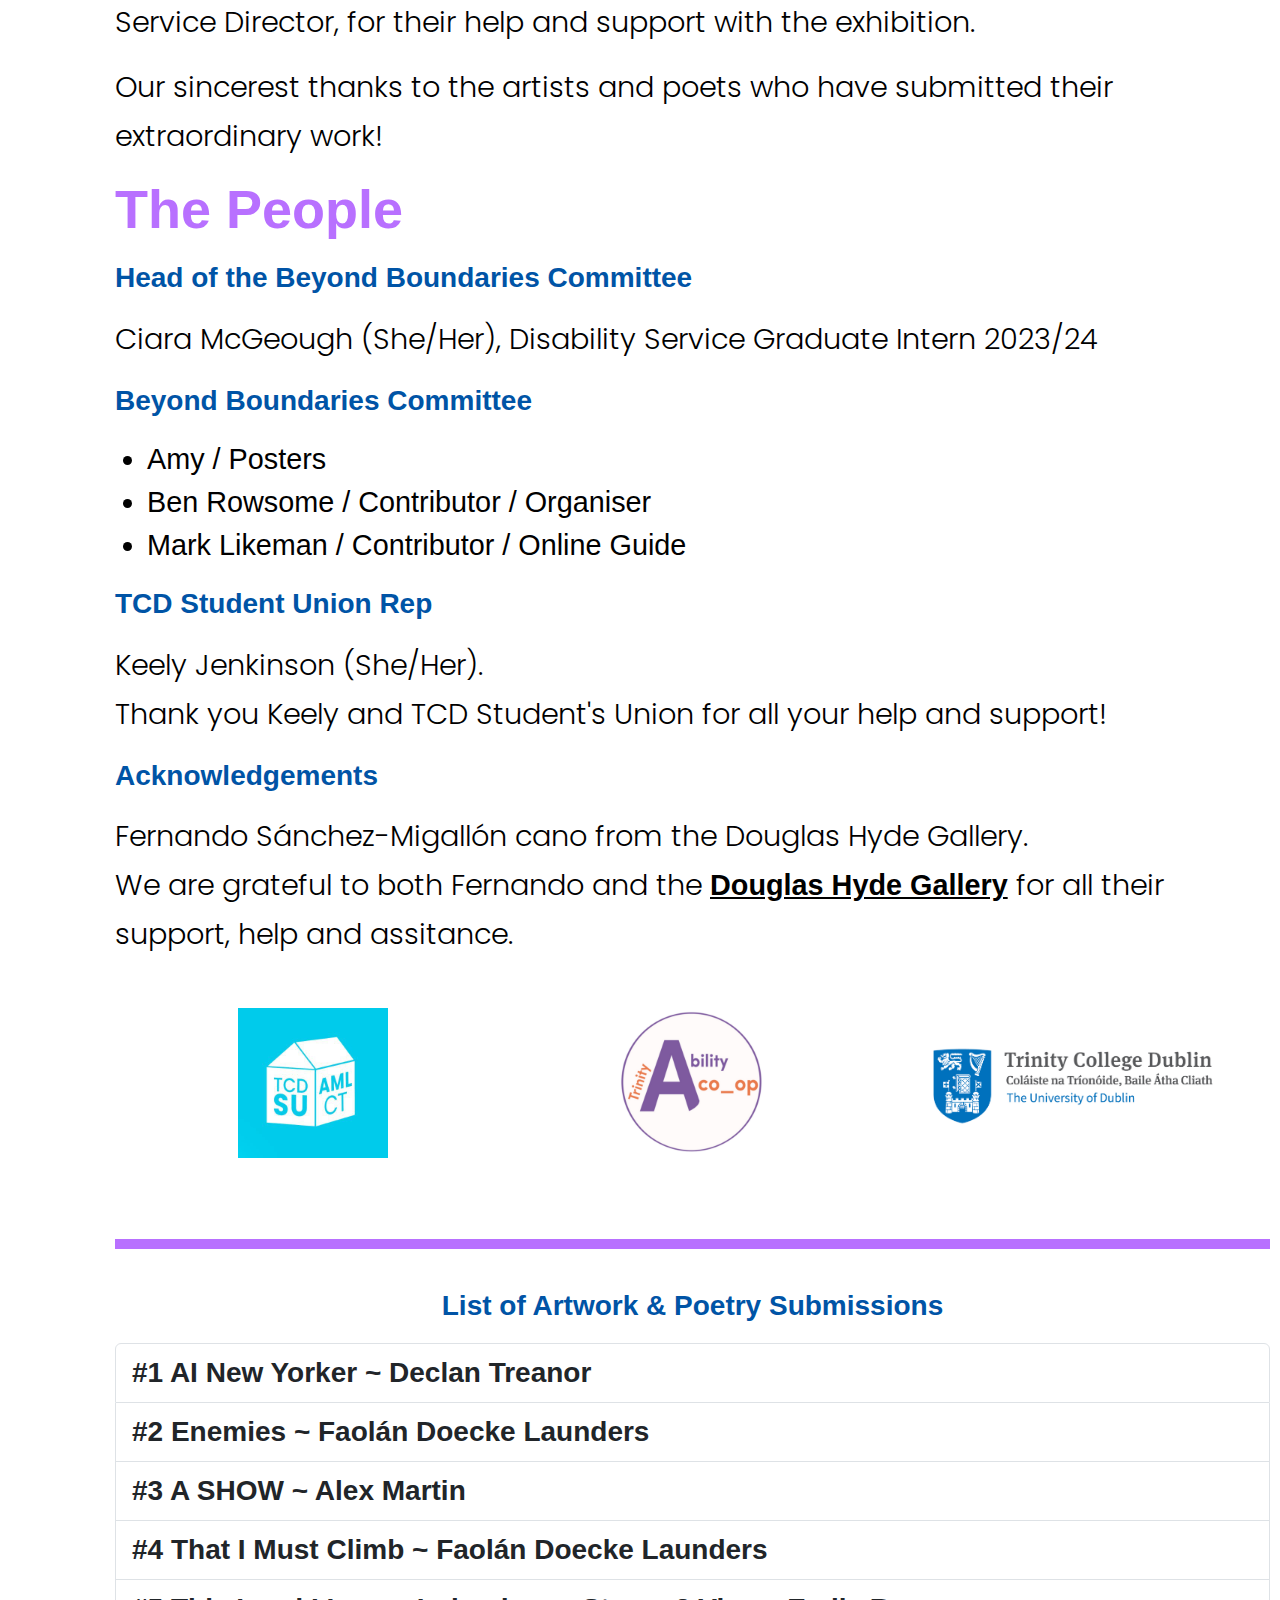
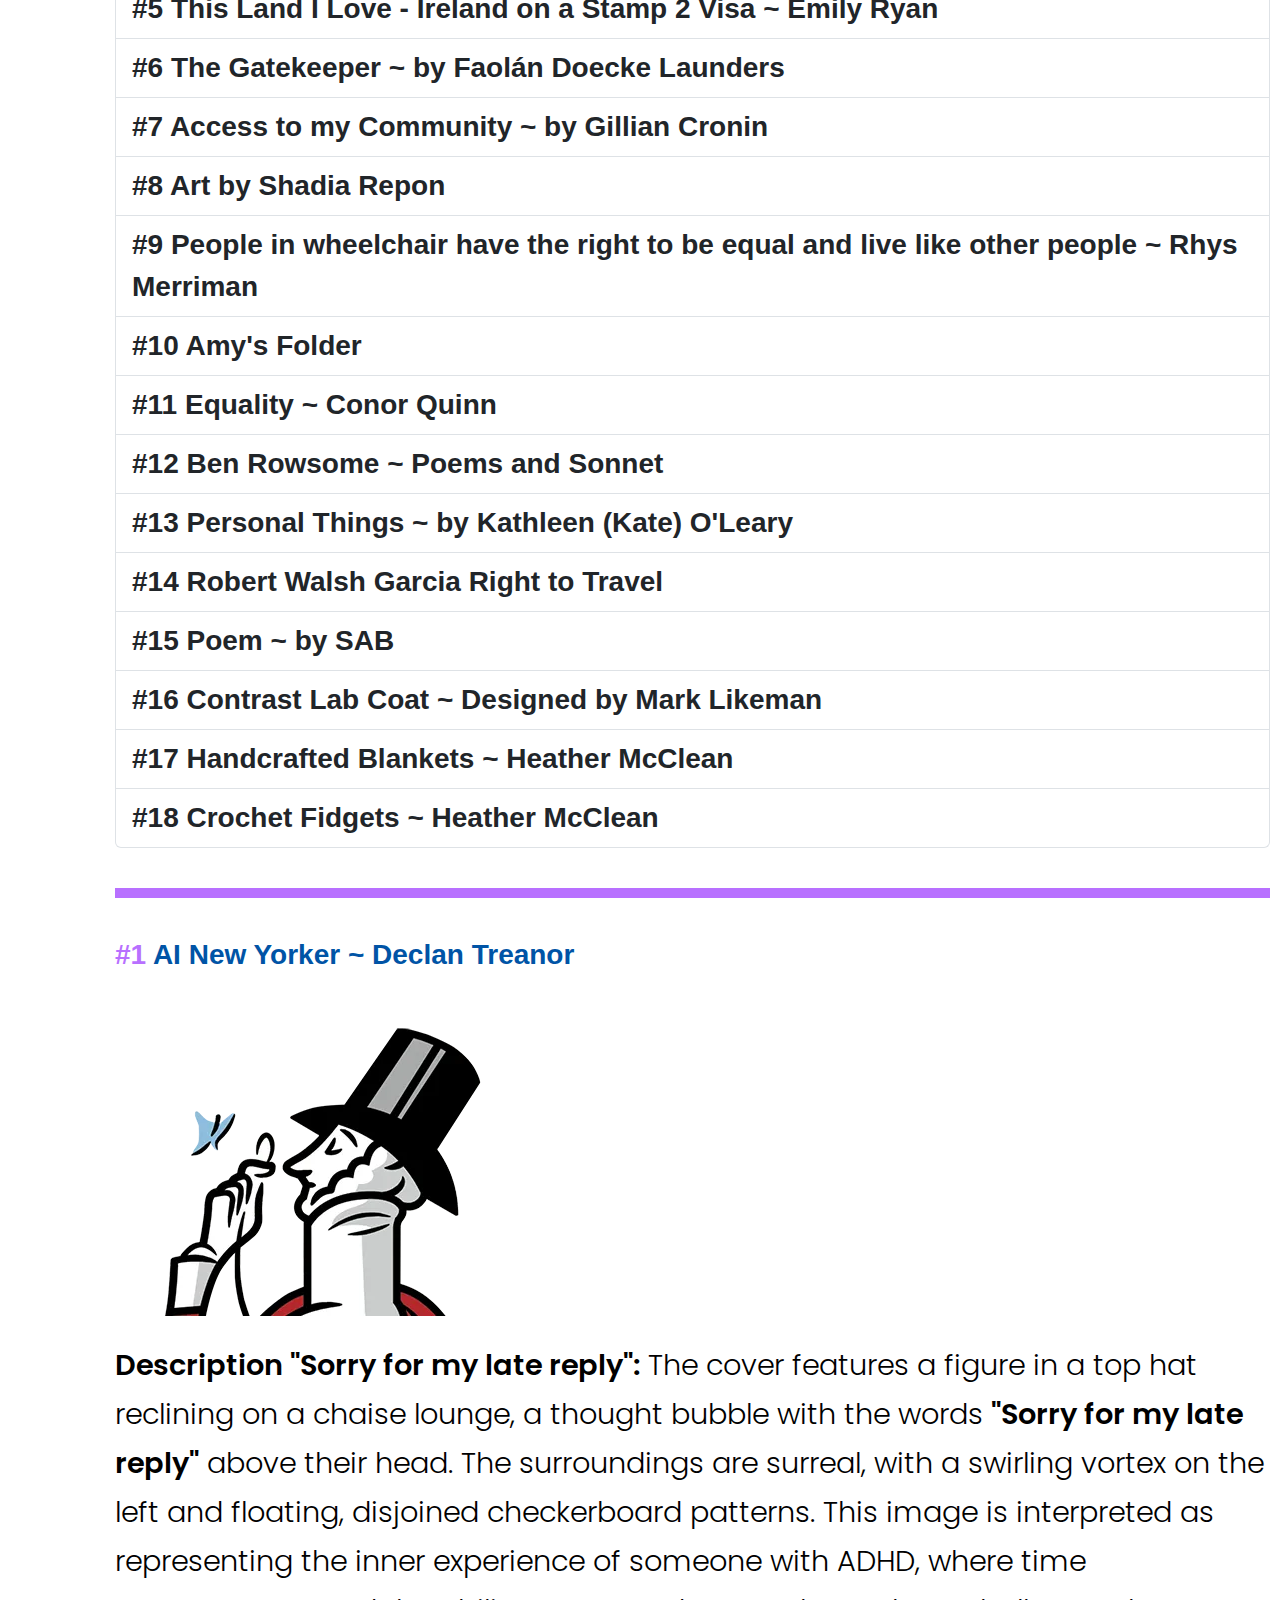
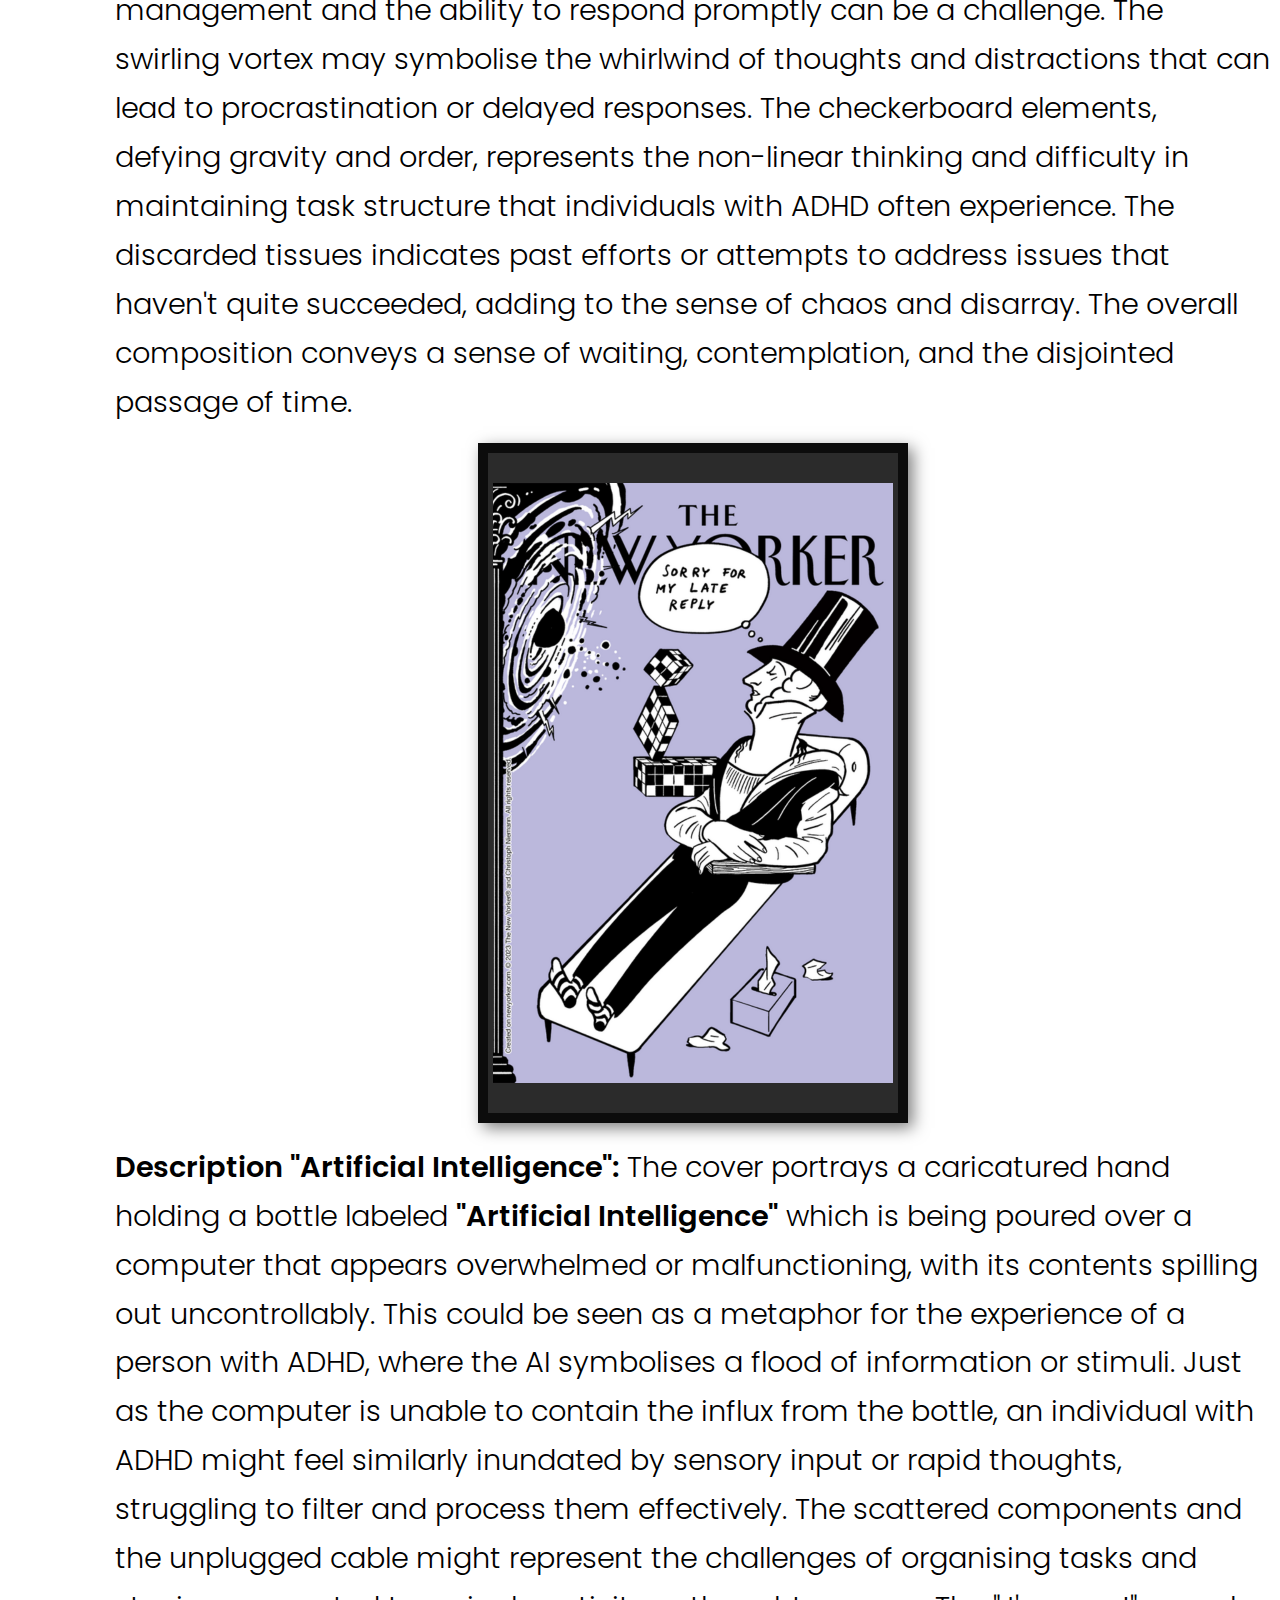
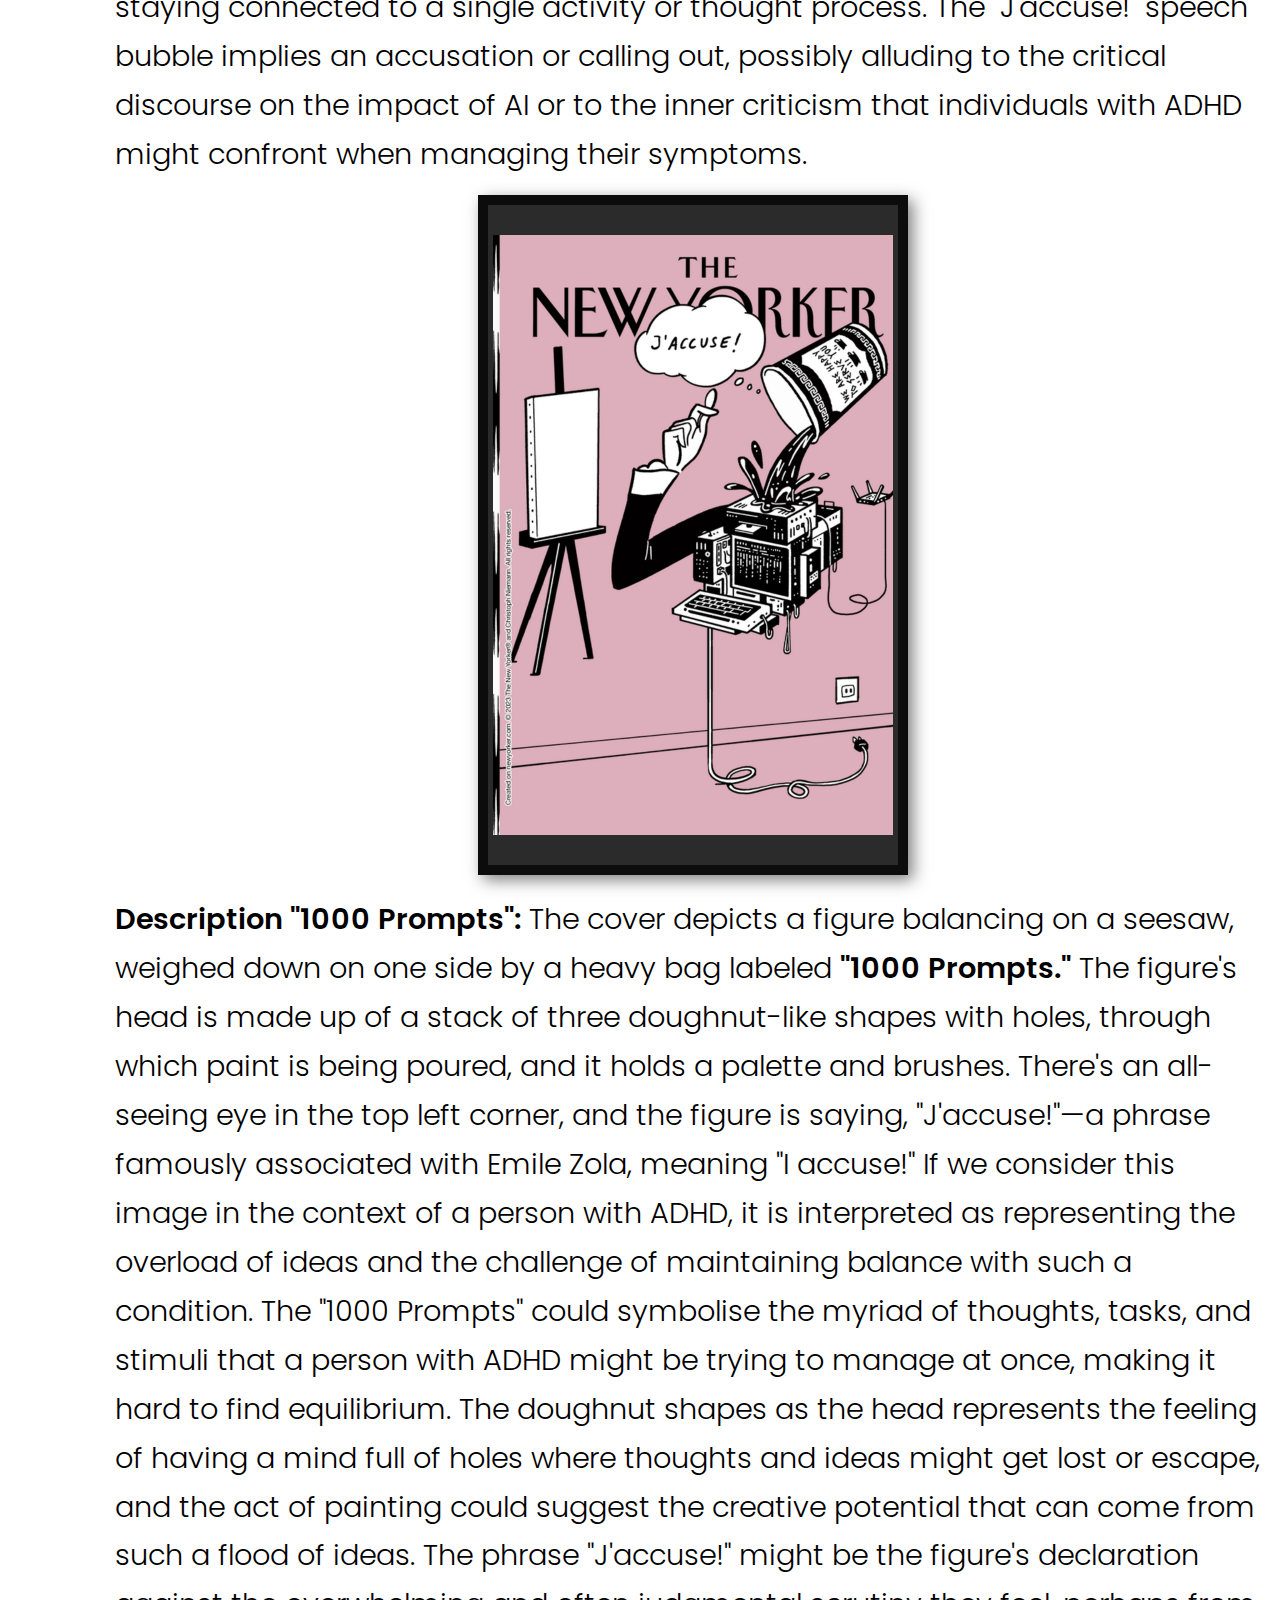
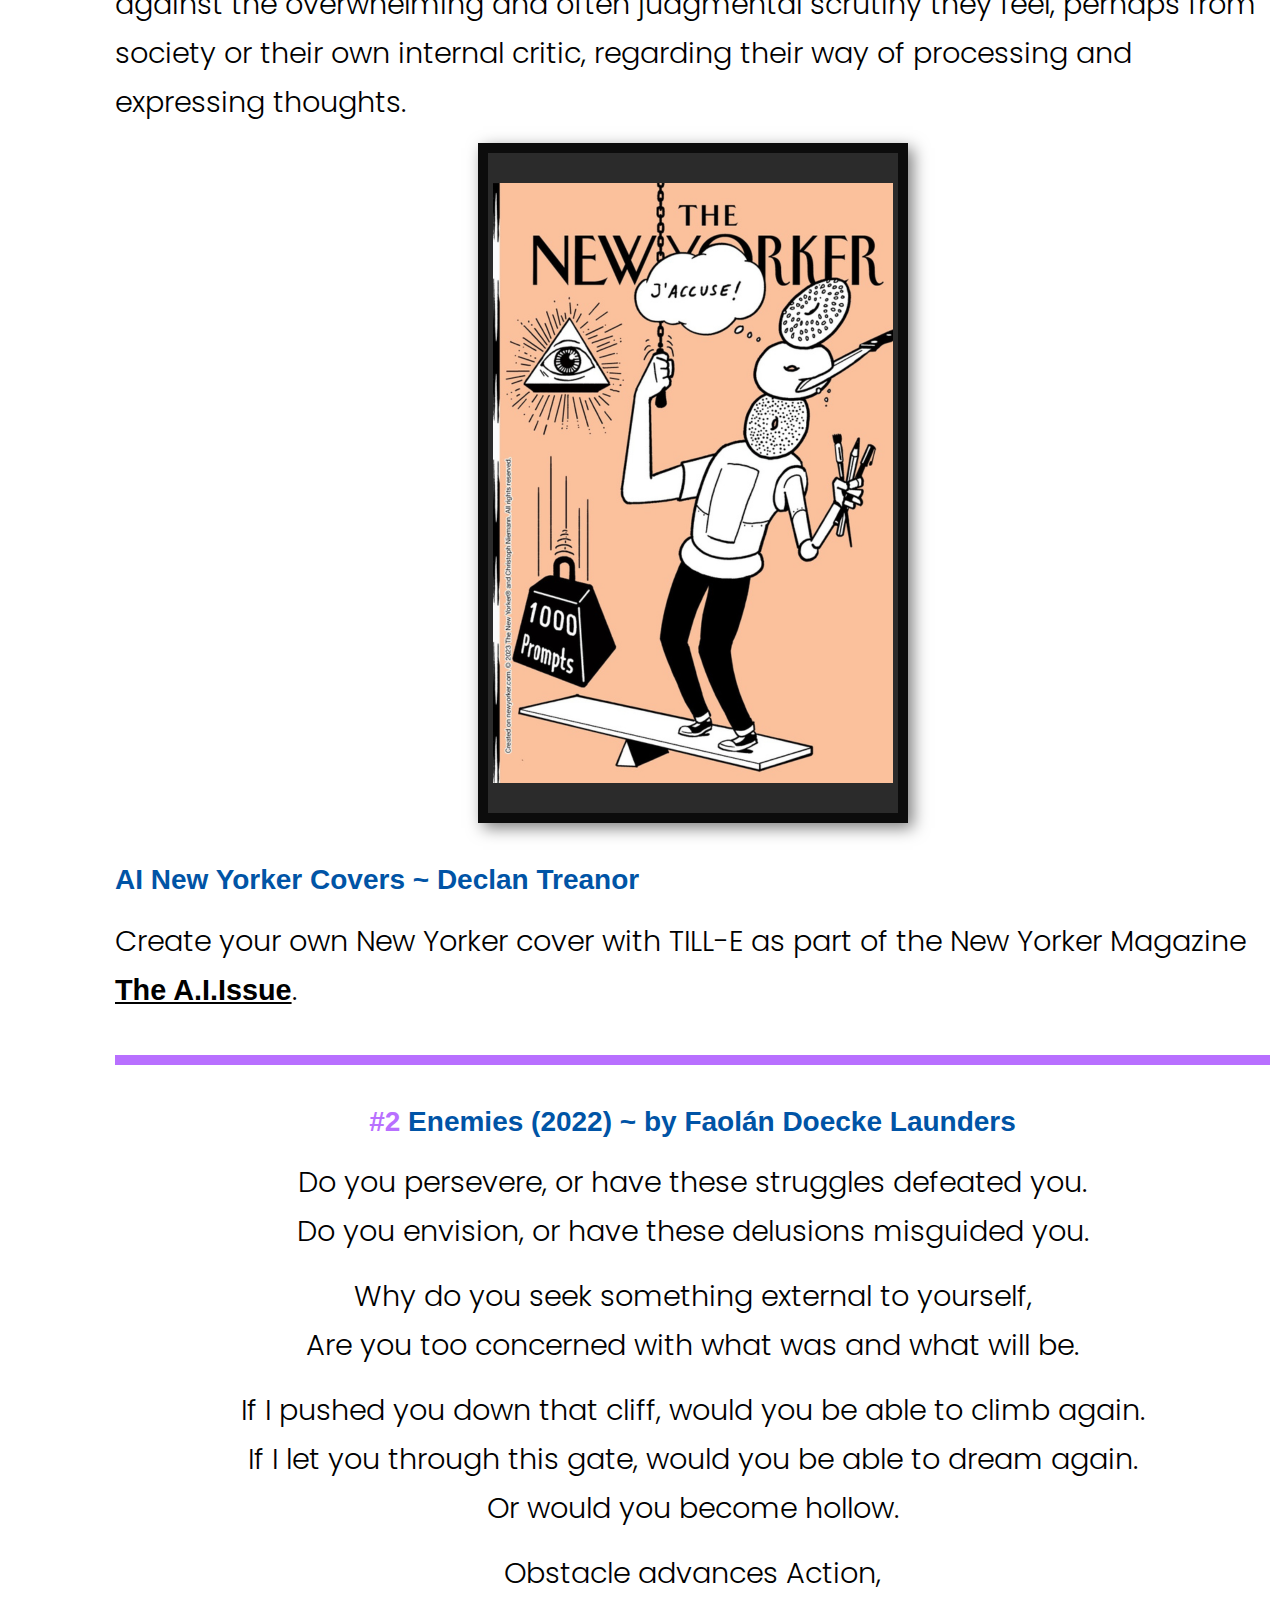
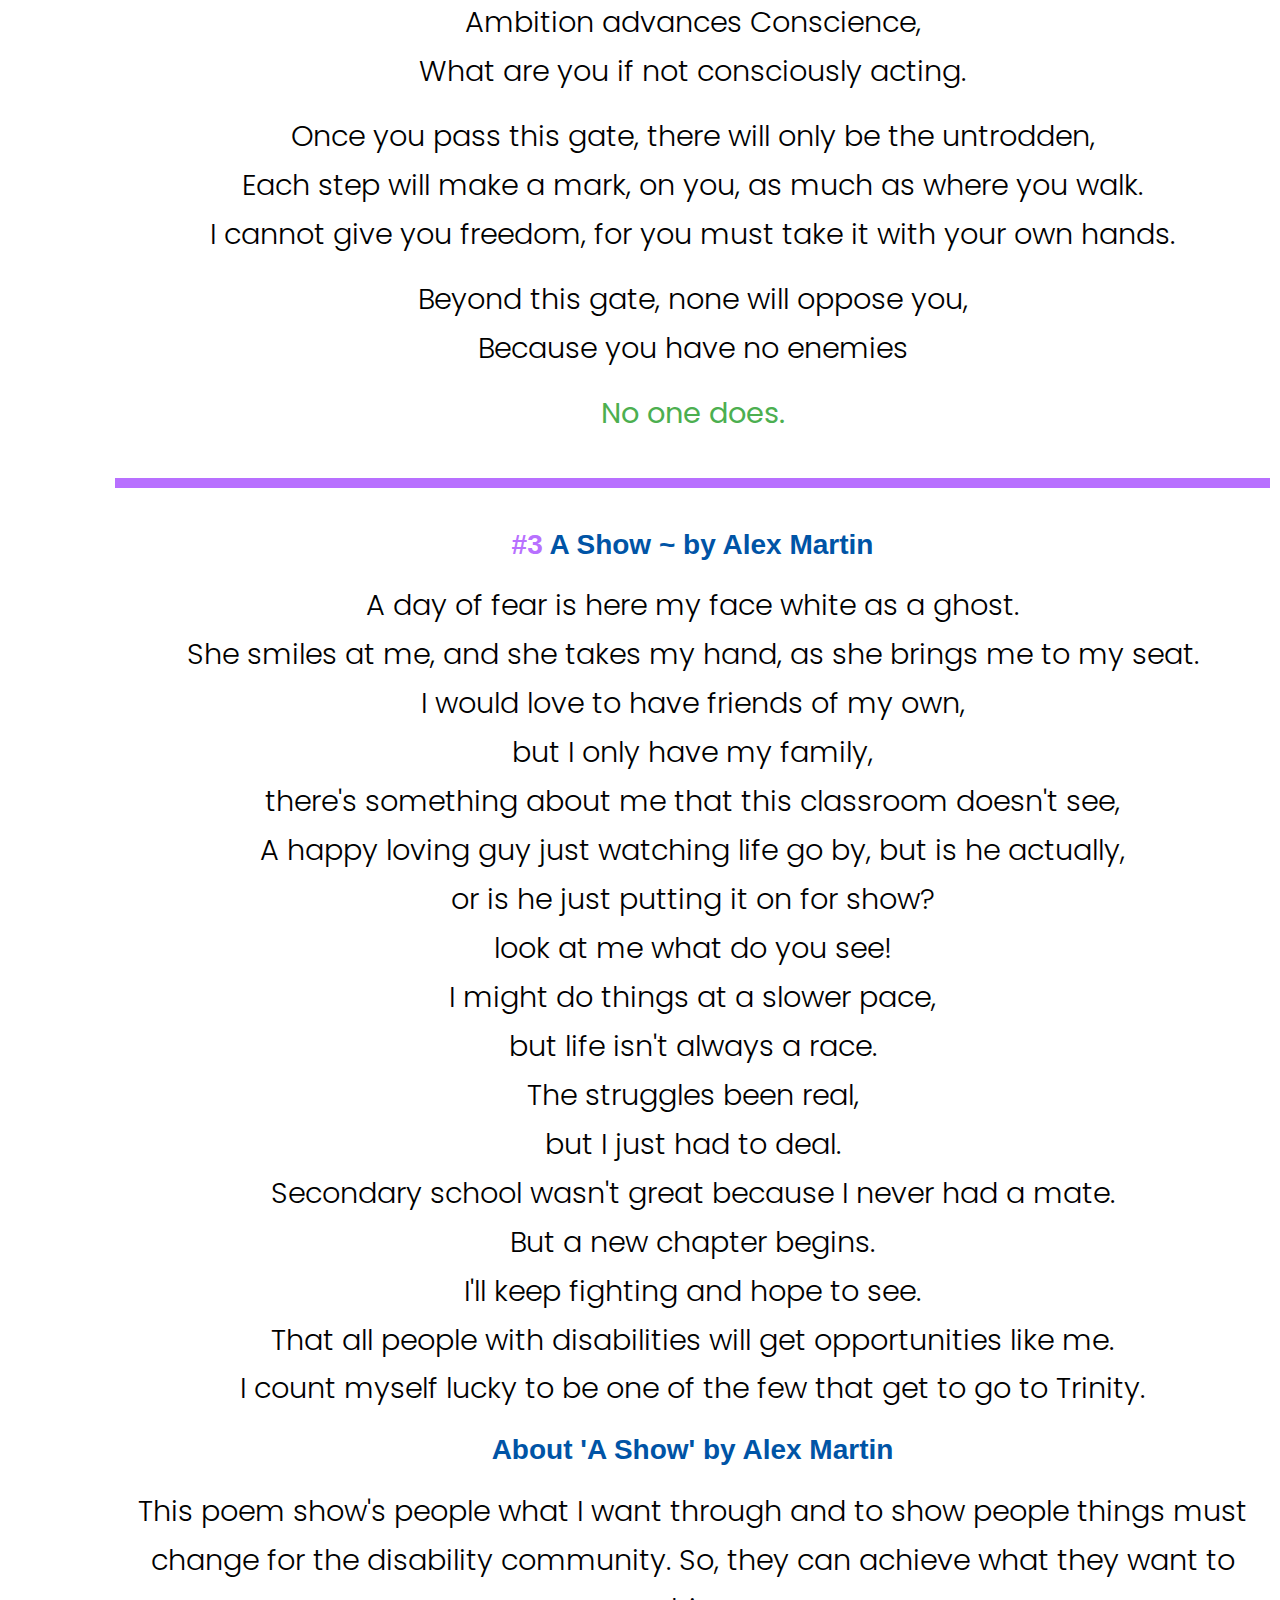
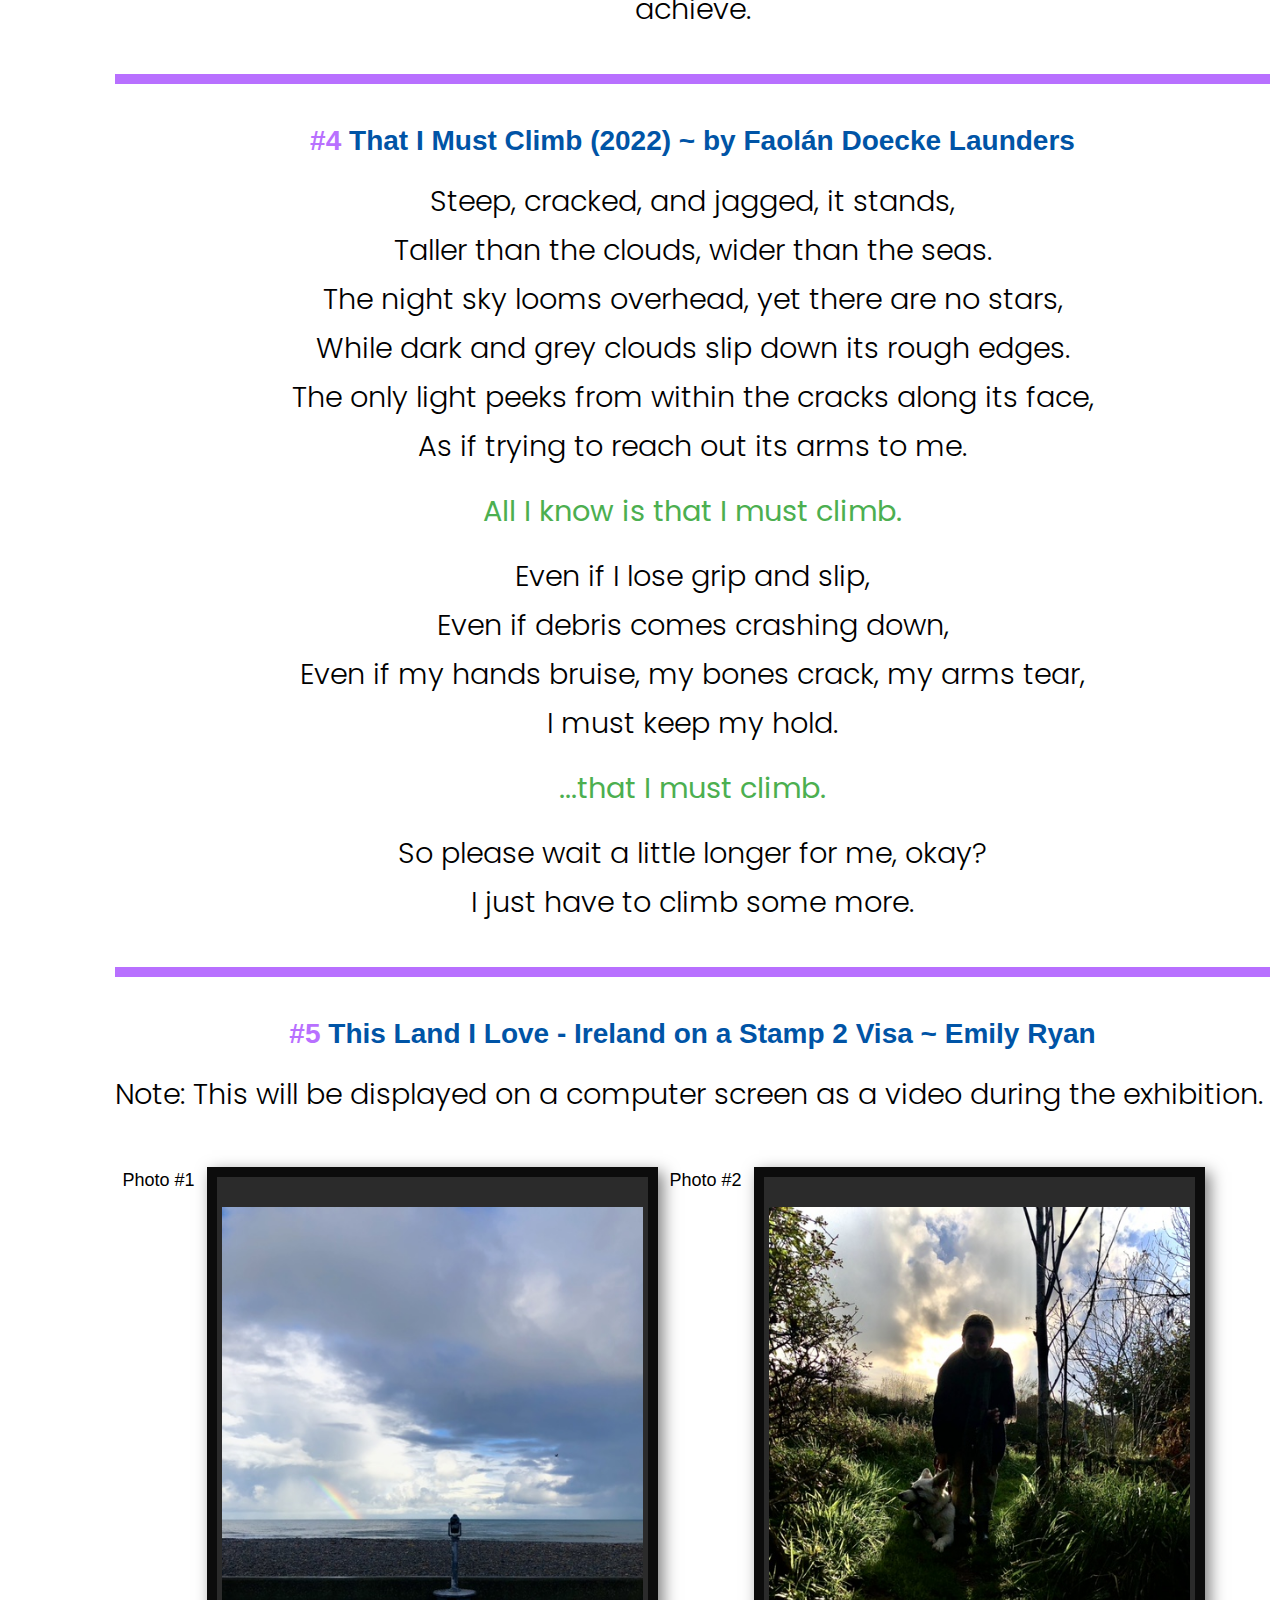
==== commit 180412cd: "added html so canvas does not appear in small devices" ====
--- a/index.html
+++ b/index.html
@@ -350,7 +350,7 @@
             </div>
           </section>
 
-          <section class="row align-items-center my-5">
+          <section class="row align-items-center my-5 d-none d-md-block">
             <h3>Practice Your Art on the Virtual Canvas</h3>
             <p>
               Here's an interactive art canvas where you can draw whatever you
@@ -359,6 +359,7 @@
 
             <a href="draw.html" target="_blank" rel="noopener noreferrer">
               <svg
+                aria-hidden="true"
                 xmlns="http://www.w3.org/2000/svg"
                 width="64"
                 height="64"
@@ -366,12 +367,11 @@
                 class="bi bi-brush-fill"
                 viewBox="0 0 16 16"
               >
-                <path
-                  d="M15.825.12a.5.5 0 0 1 .132.584c-1.53 3.43-4.743 8.17-7.095 10.64a6.067 6.067 0 0 1-2.373 1.534c-.018.227-.06.538-.16.868-.201.659-.667 1.479-1.708 1.74a8.118 8.118 0 0 1-3.078.132 3.659 3.659 0 0 1-.562-.135 1.382 1.382 0 0 1-.466-.247.714.714 0 0 1-.204-.288.622.622 0 0 1 .004-.443c.095-.245.316-.38.461-.452.394-.197.625-.453.867-.826.095-.144.184-.297.287-.472l.117-.198c.151-.255.326-.54.546-.848.528-.739 1.201-.925 1.746-.896.126.007.243.025.348.048.062-.172.142-.38.238-.608.261-.619.658-1.419 1.187-2.069 2.176-2.67 6.18-6.206 9.117-8.104a.5.5 0 0 1 .596.04z"
-                />
+                <!-- SVG content -->
               </svg>
               DRAW ON THE CANVAS
               <svg
+                aria-hidden="true"
                 xmlns="http://www.w3.org/2000/svg"
                 width="64"
                 height="64"
@@ -379,9 +379,7 @@
                 class="bi bi-palette-fill"
                 viewBox="0 0 16 16"
               >
-                <path
-                  d="M12.433 10.07C14.133 10.585 16 11.15 16 8a8 8 0 1 0-8 8c1.996 0 1.826-1.504 1.649-3.08-.124-1.101-.252-2.237.351-2.92.465-.527 1.42-.237 2.433.07zM8 5a1.5 1.5 0 1 1 0-3 1.5 1.5 0 0 1 0 3zm4.5 3a1.5 1.5 0 1 1 0-3 1.5 1.5 0 0 1 0 3zM5 6.5a1.5 1.5 0 1 1-3 0 1.5 1.5 0 0 1 3 0zm.5 6.5a1.5 1.5 0 1 1 0-3 1.5 1.5 0 0 1 0 3z"
-                />
+                <!-- SVG content -->
               </svg>
             </a>
           </section>
--- a/style.css
+++ b/style.css
@@ -266,6 +266,7 @@
     color: #b870ff;
     display: inline;
     margin-top: 20px;
+    font-size: 3em;
 }
 
 #listing1 {
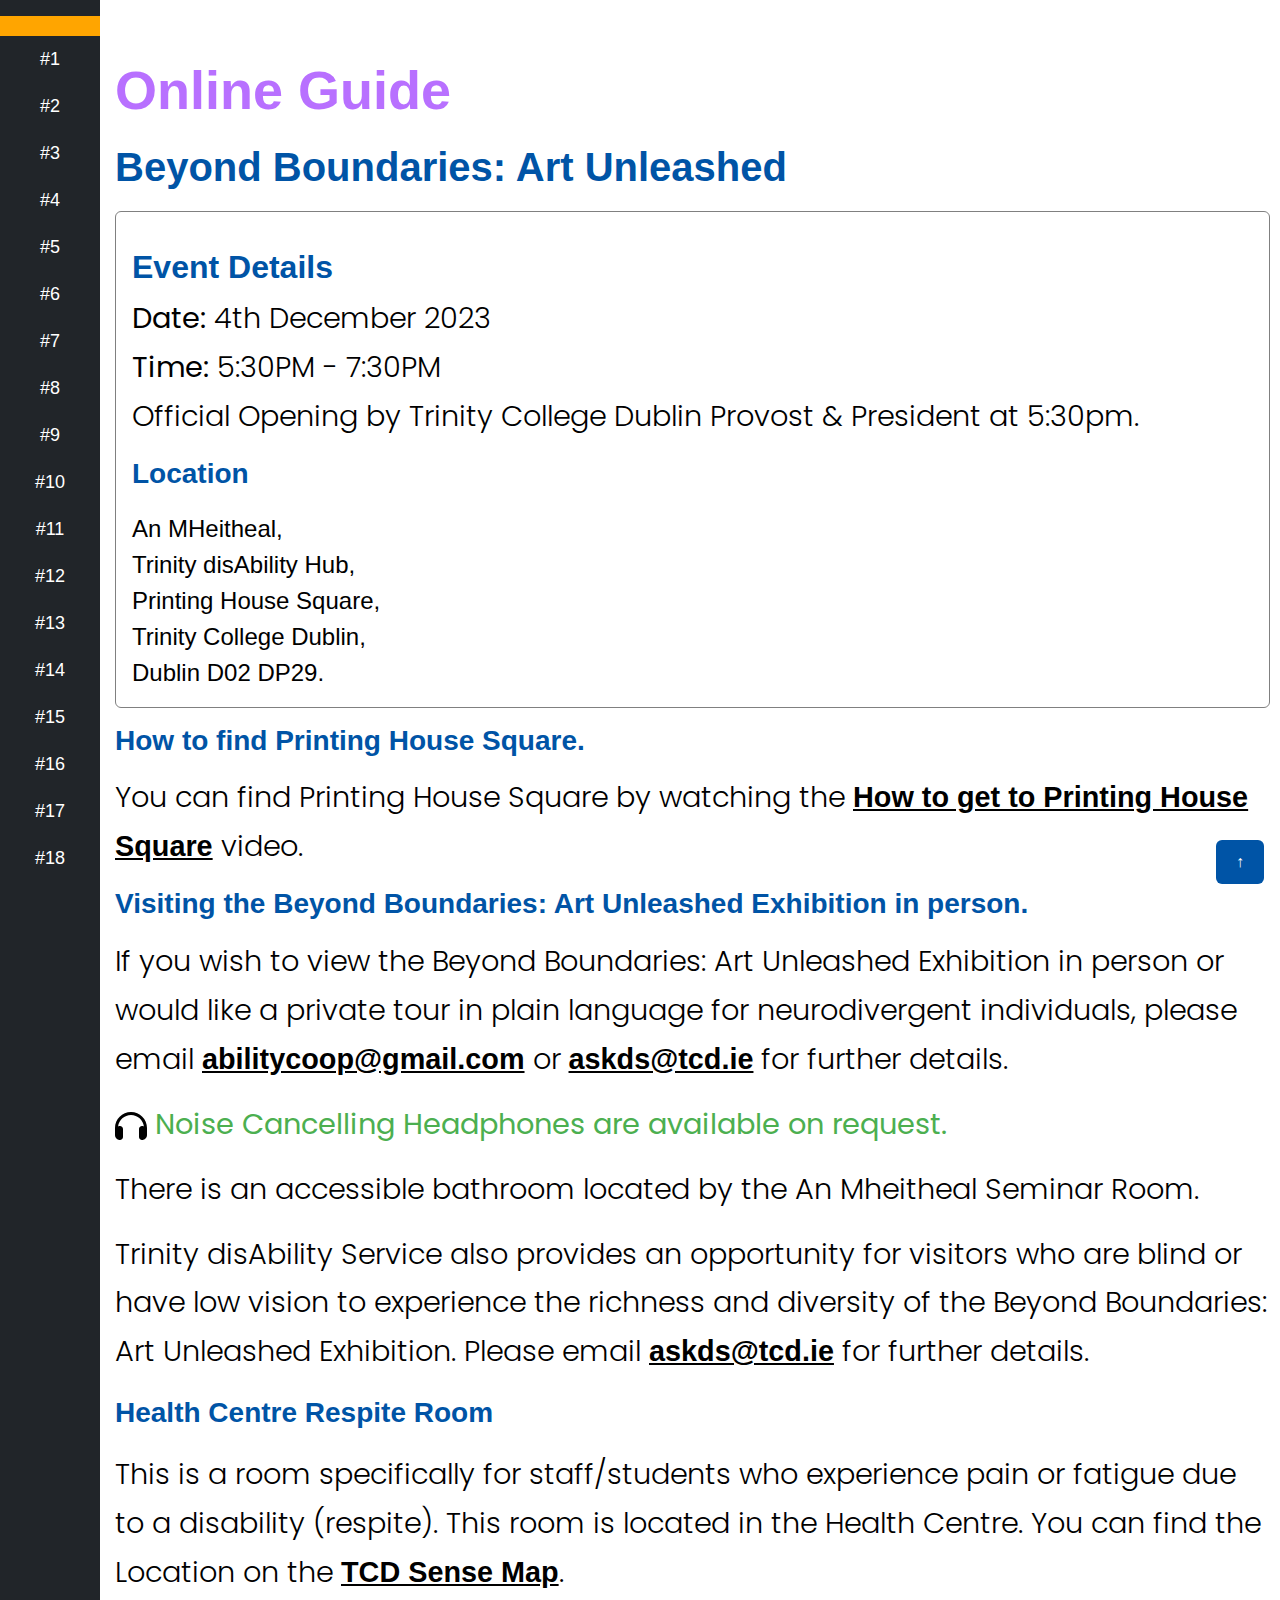
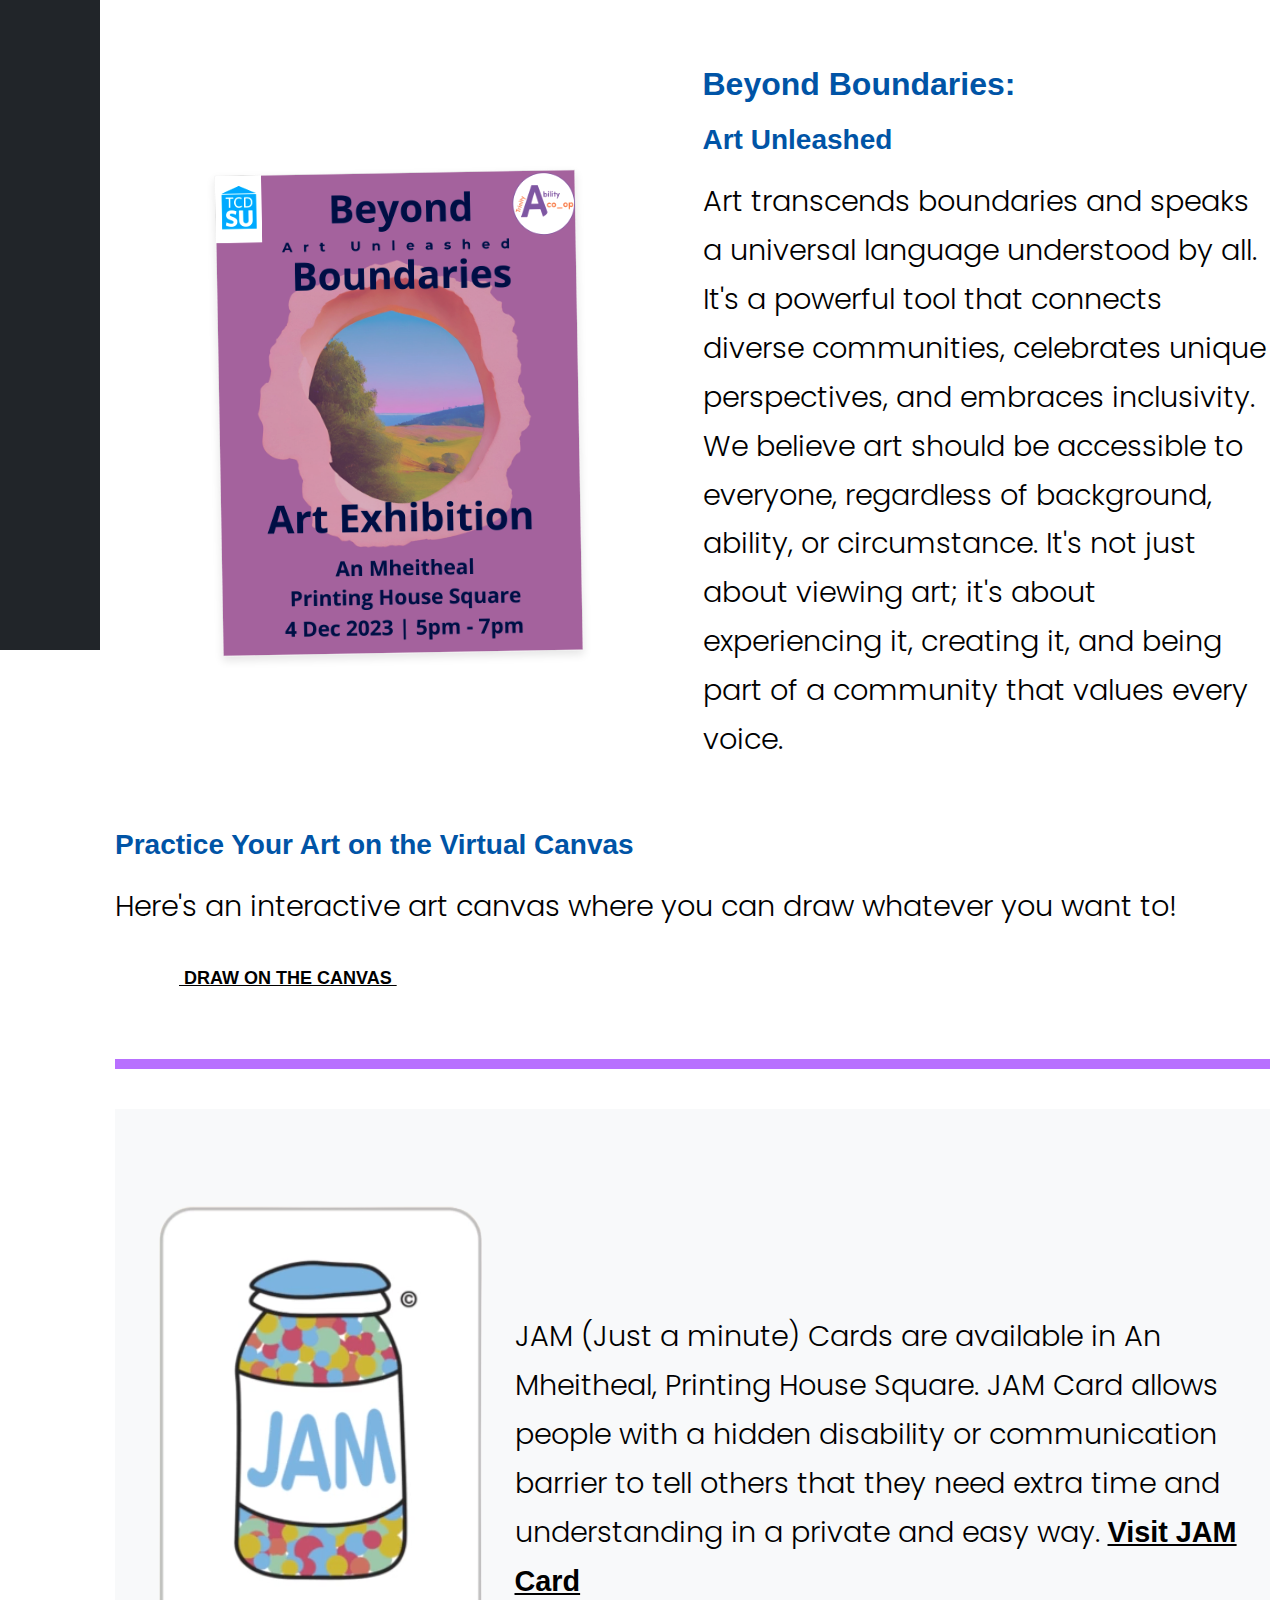
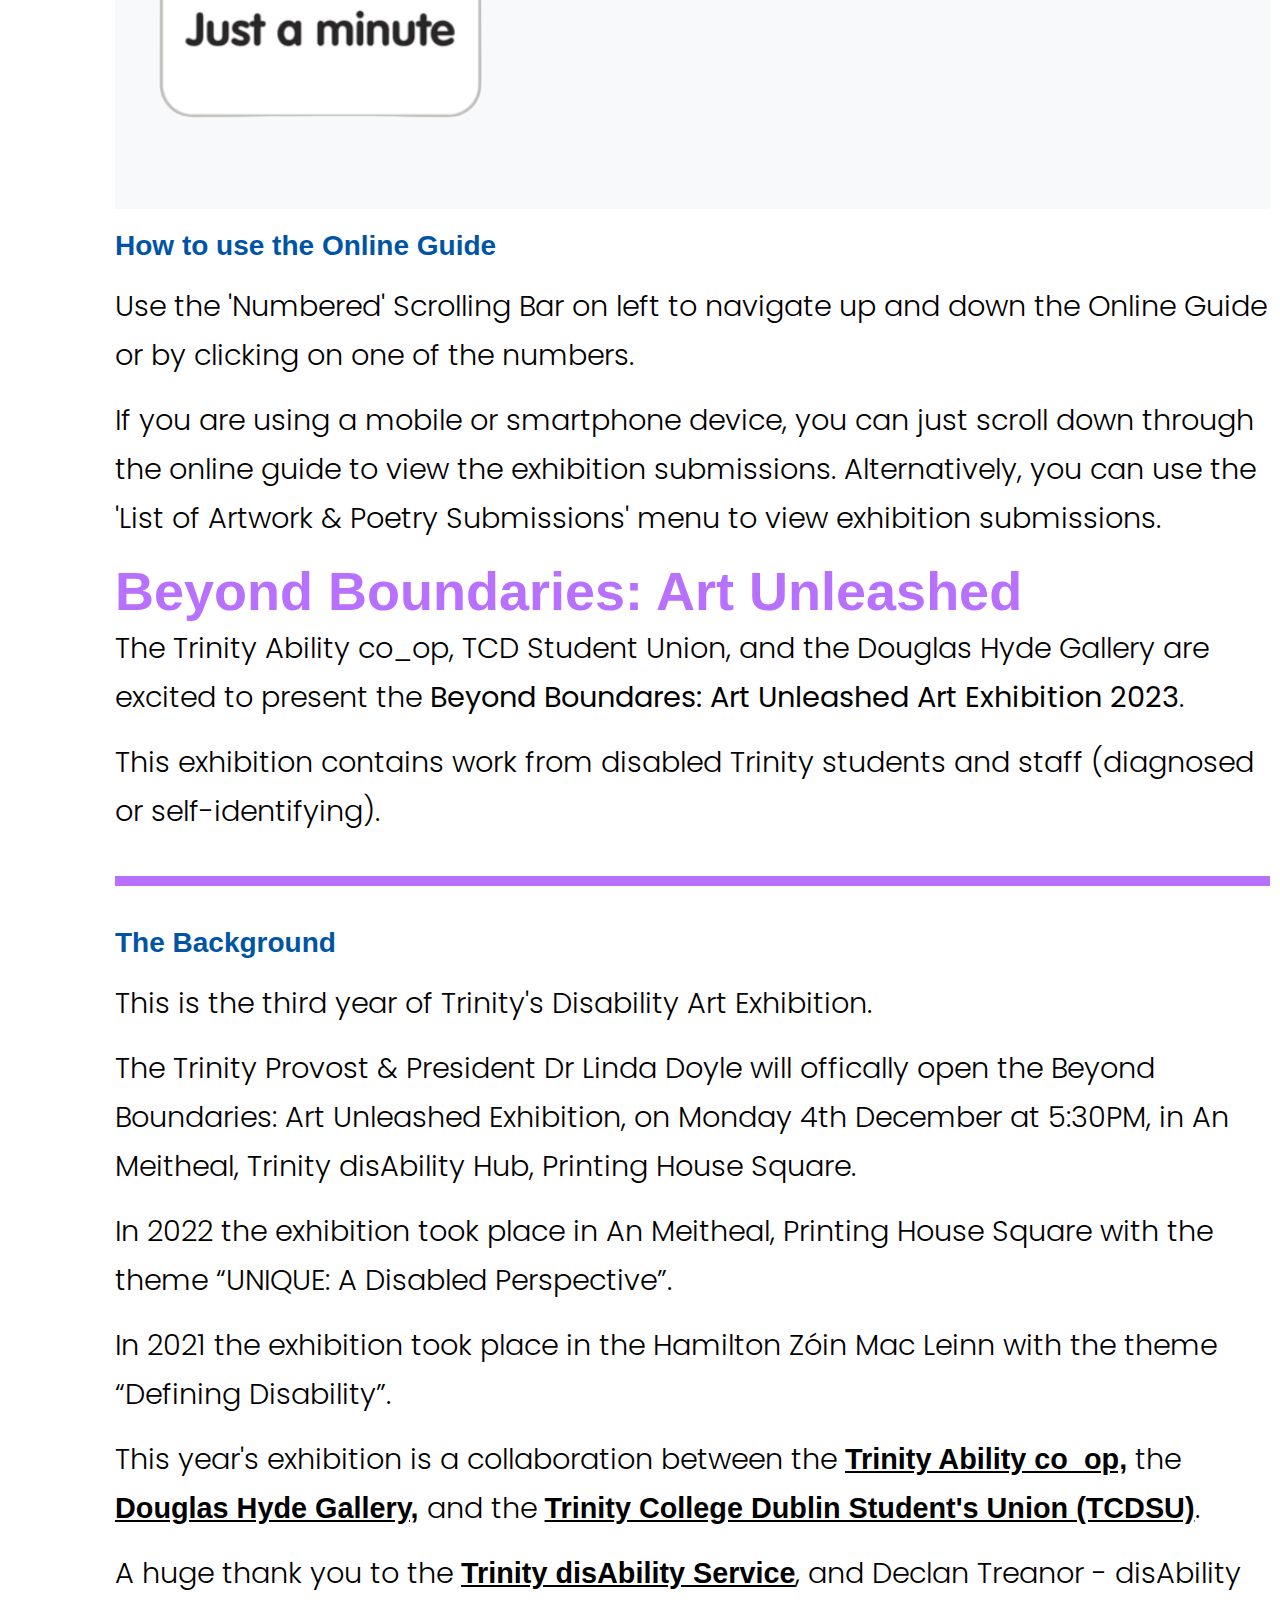
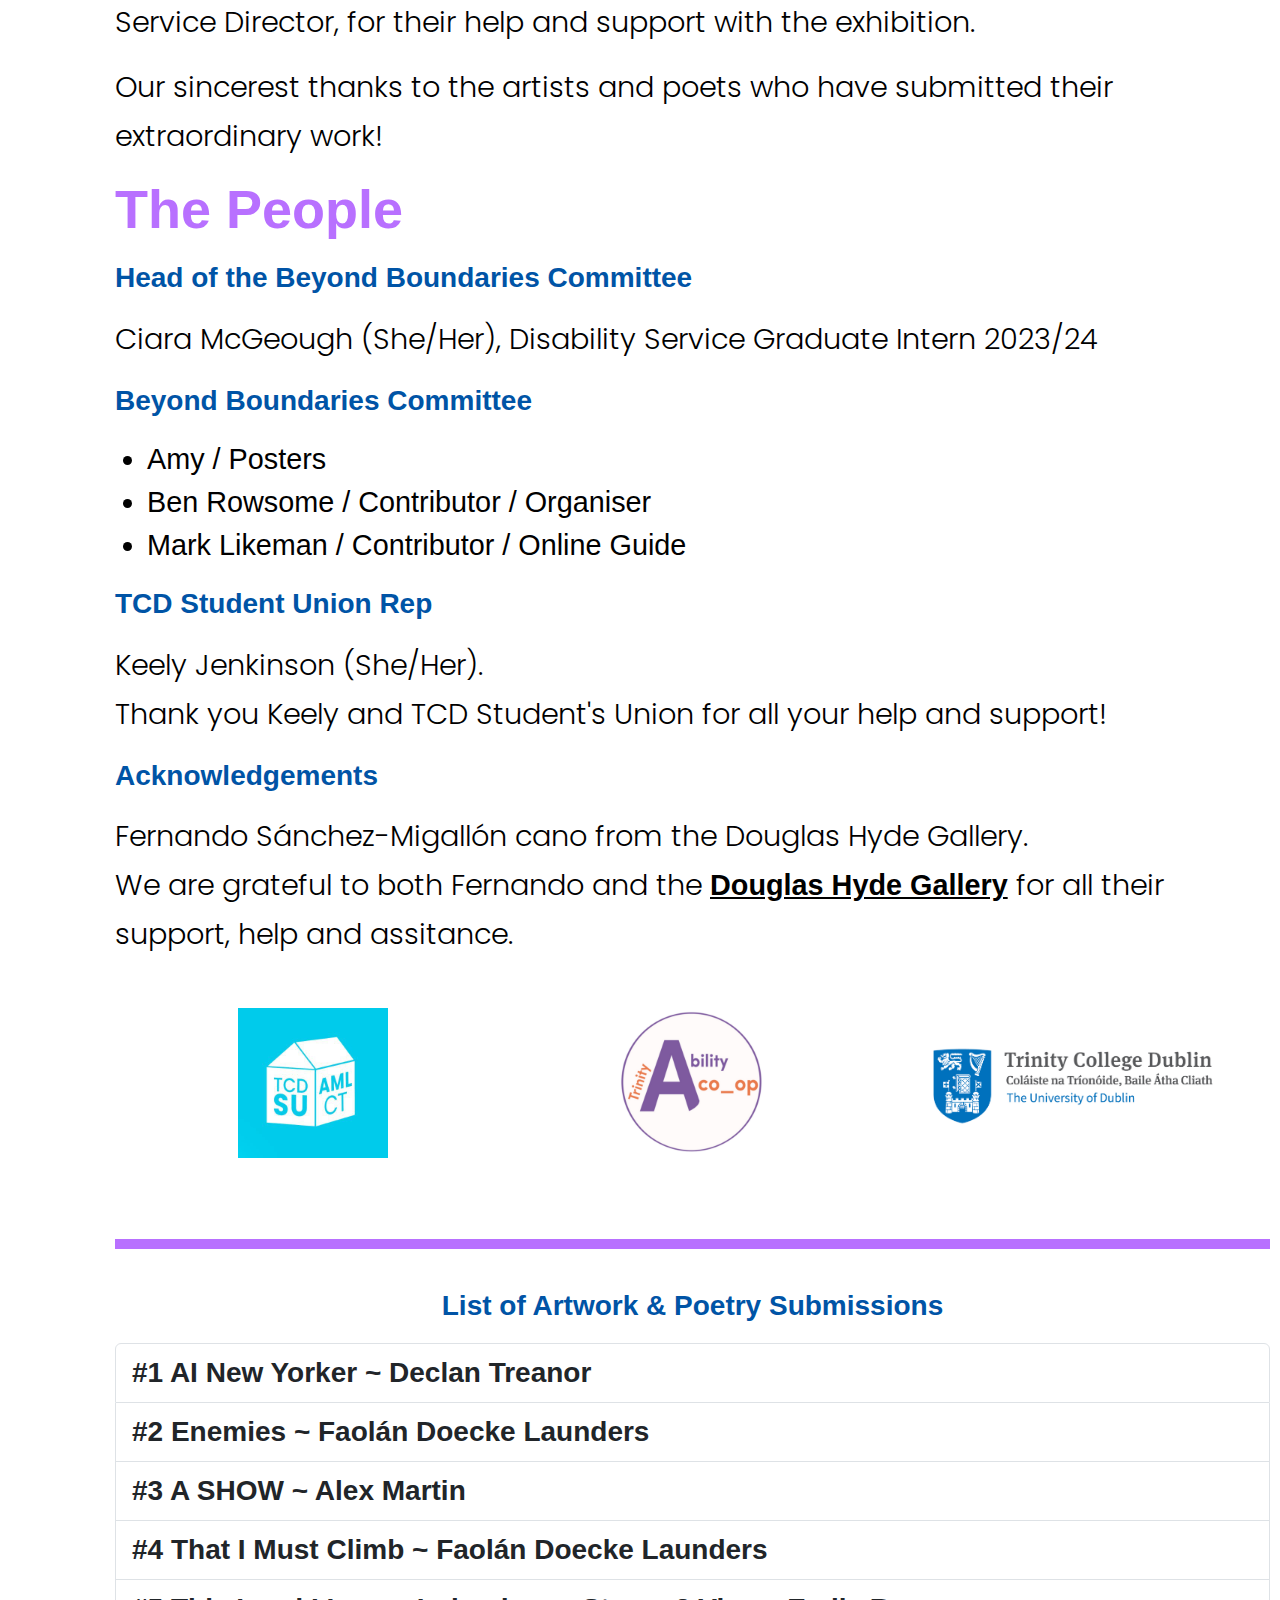
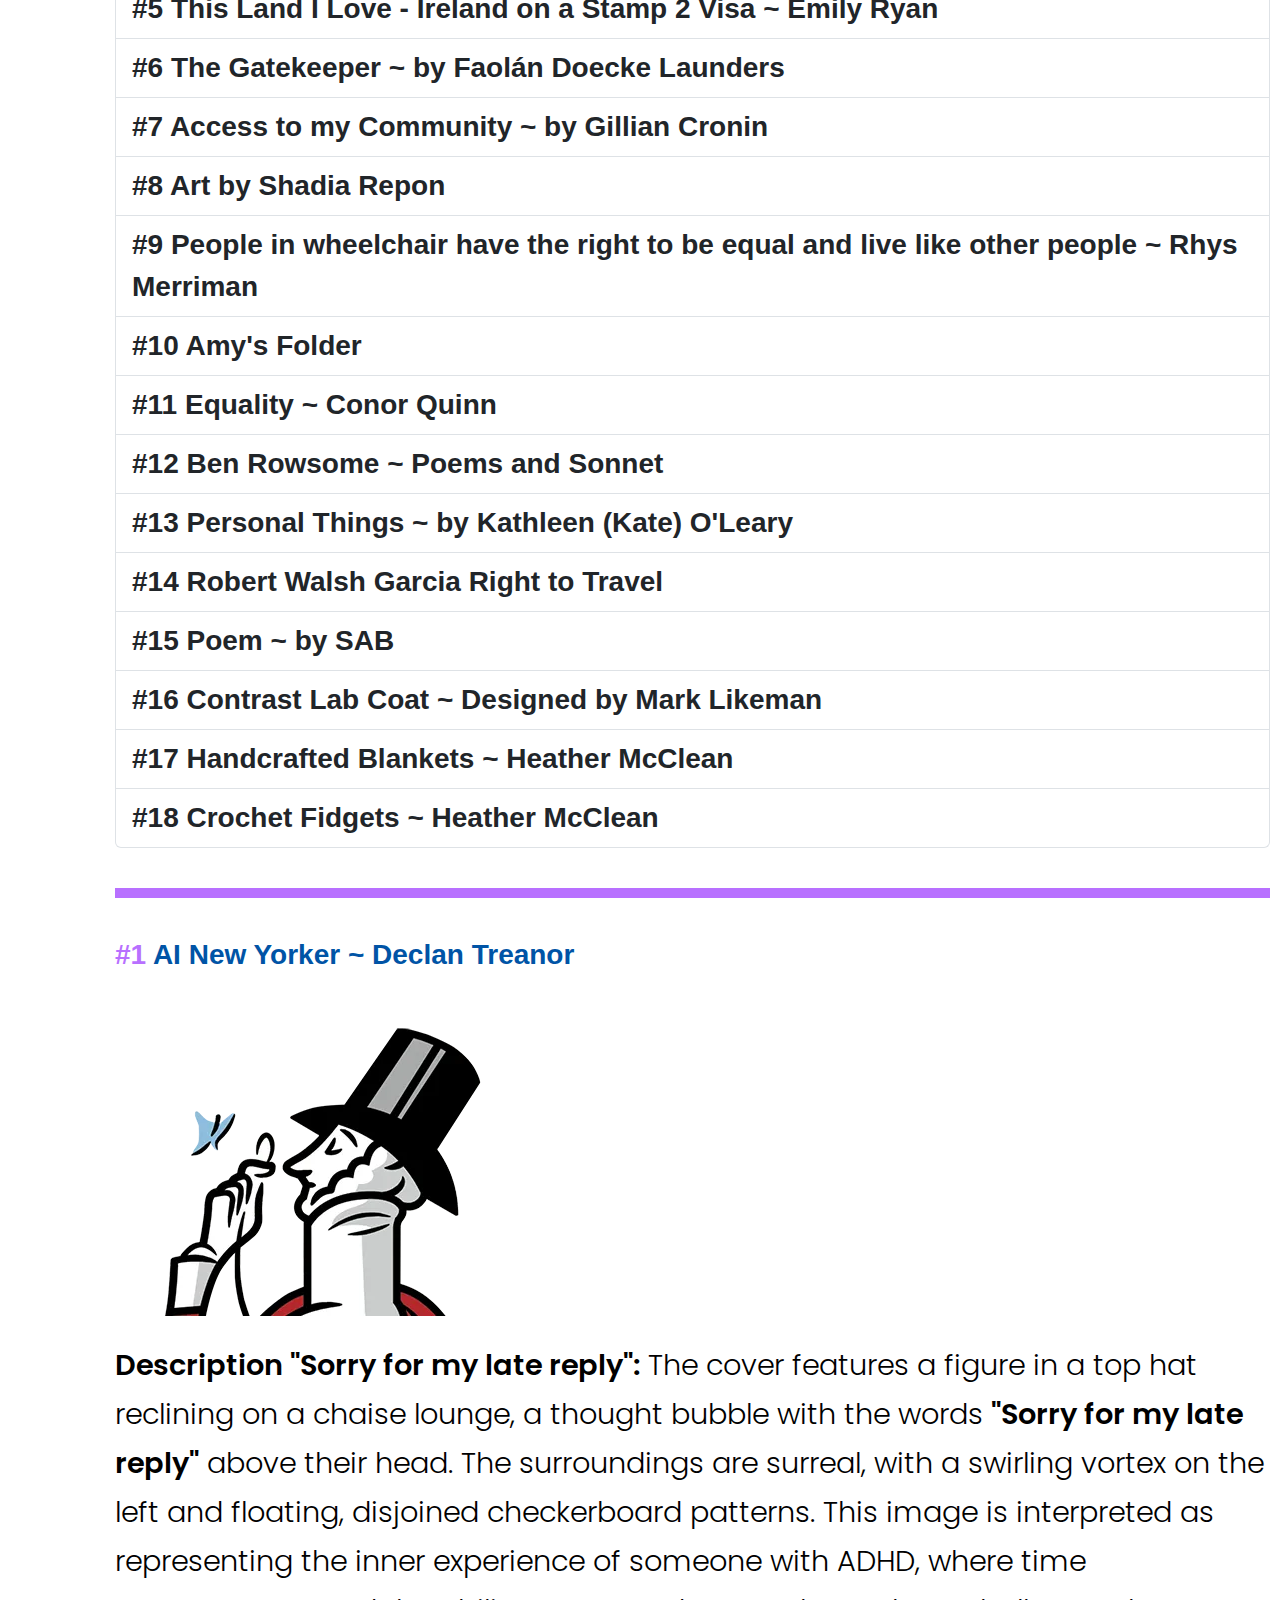
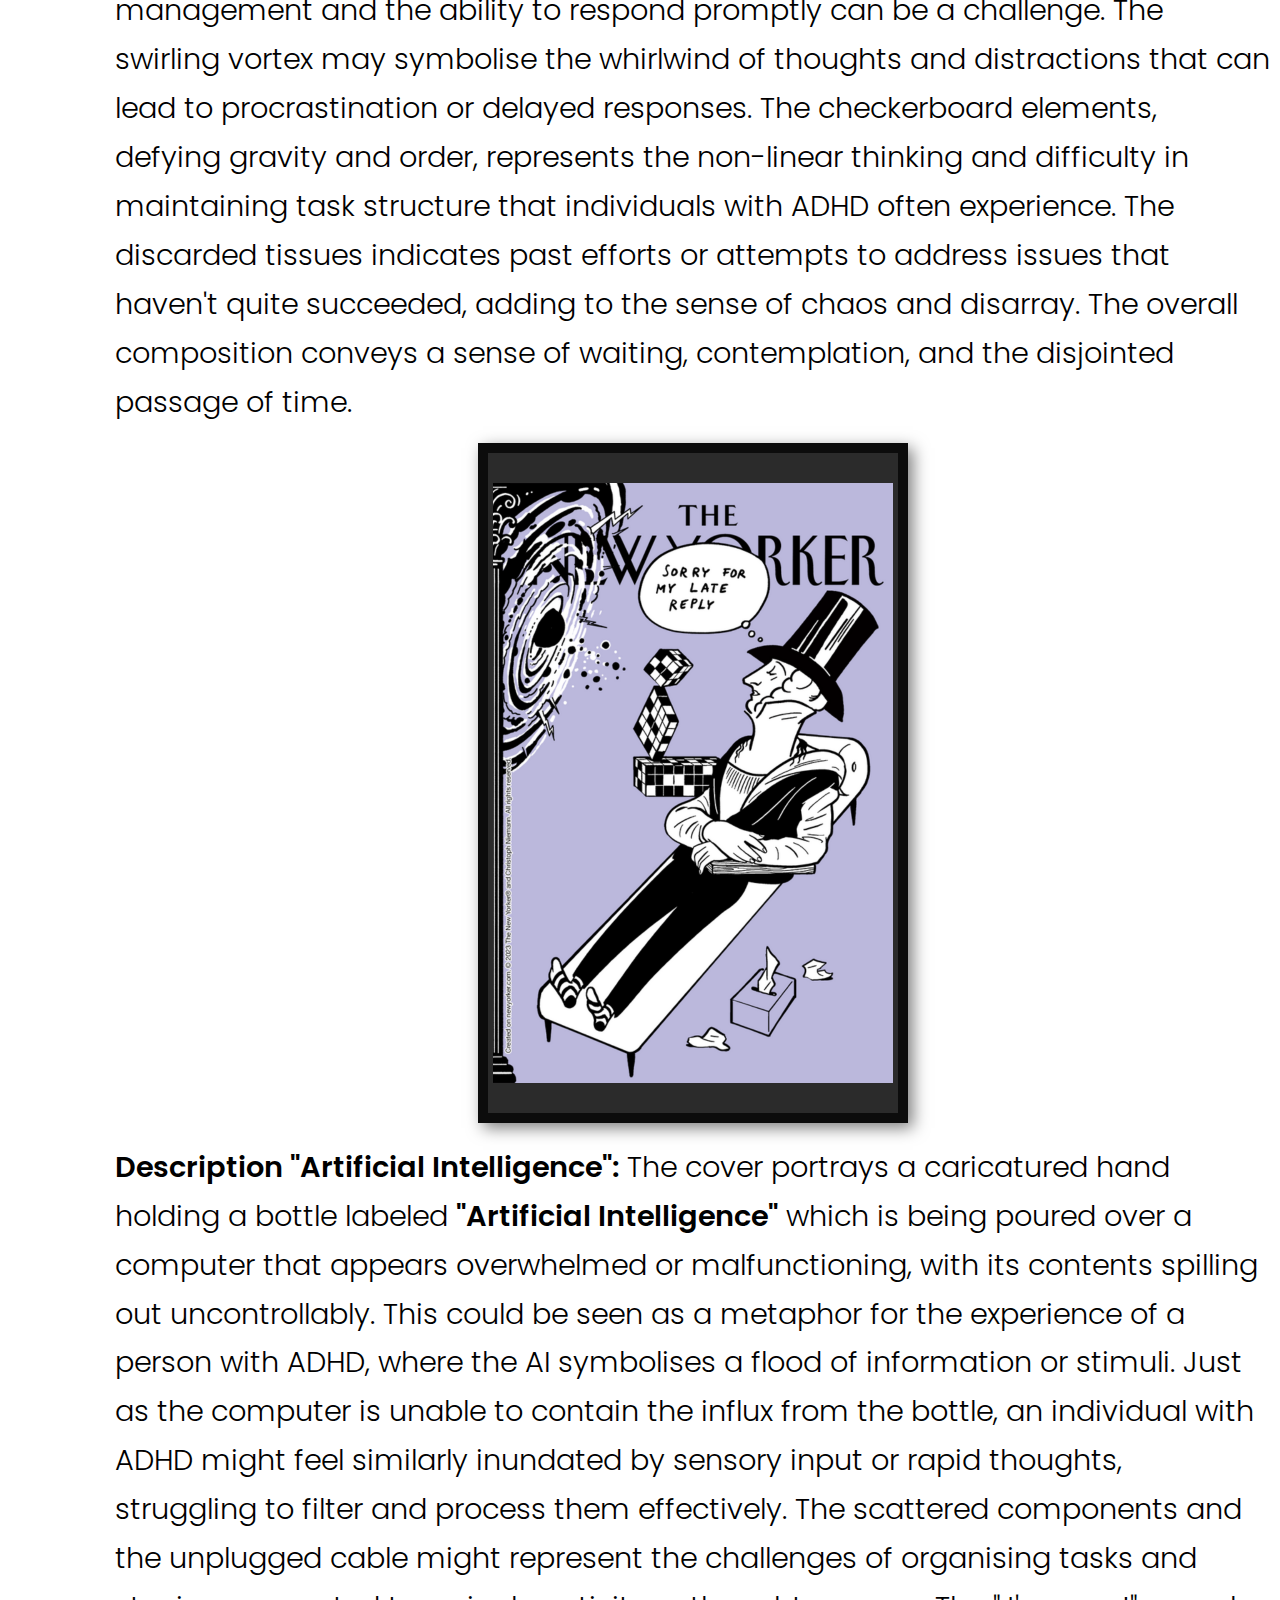
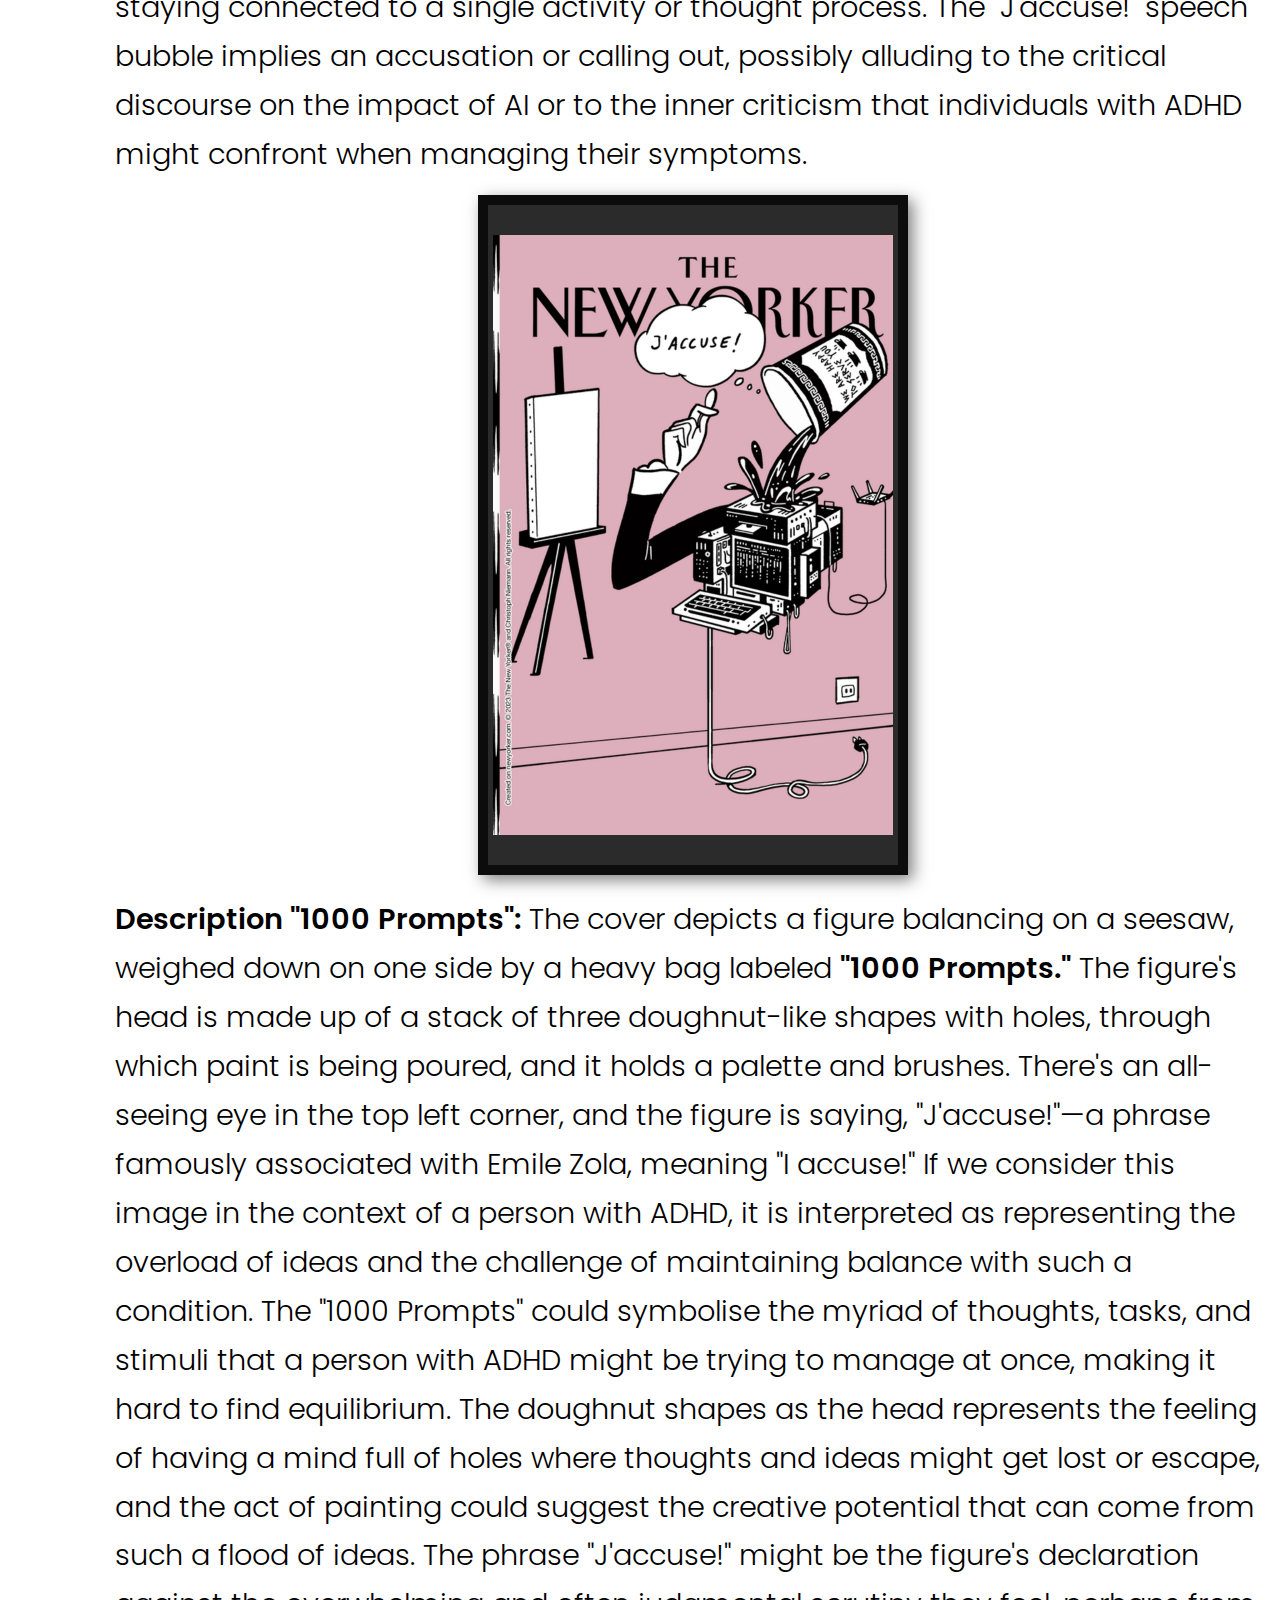
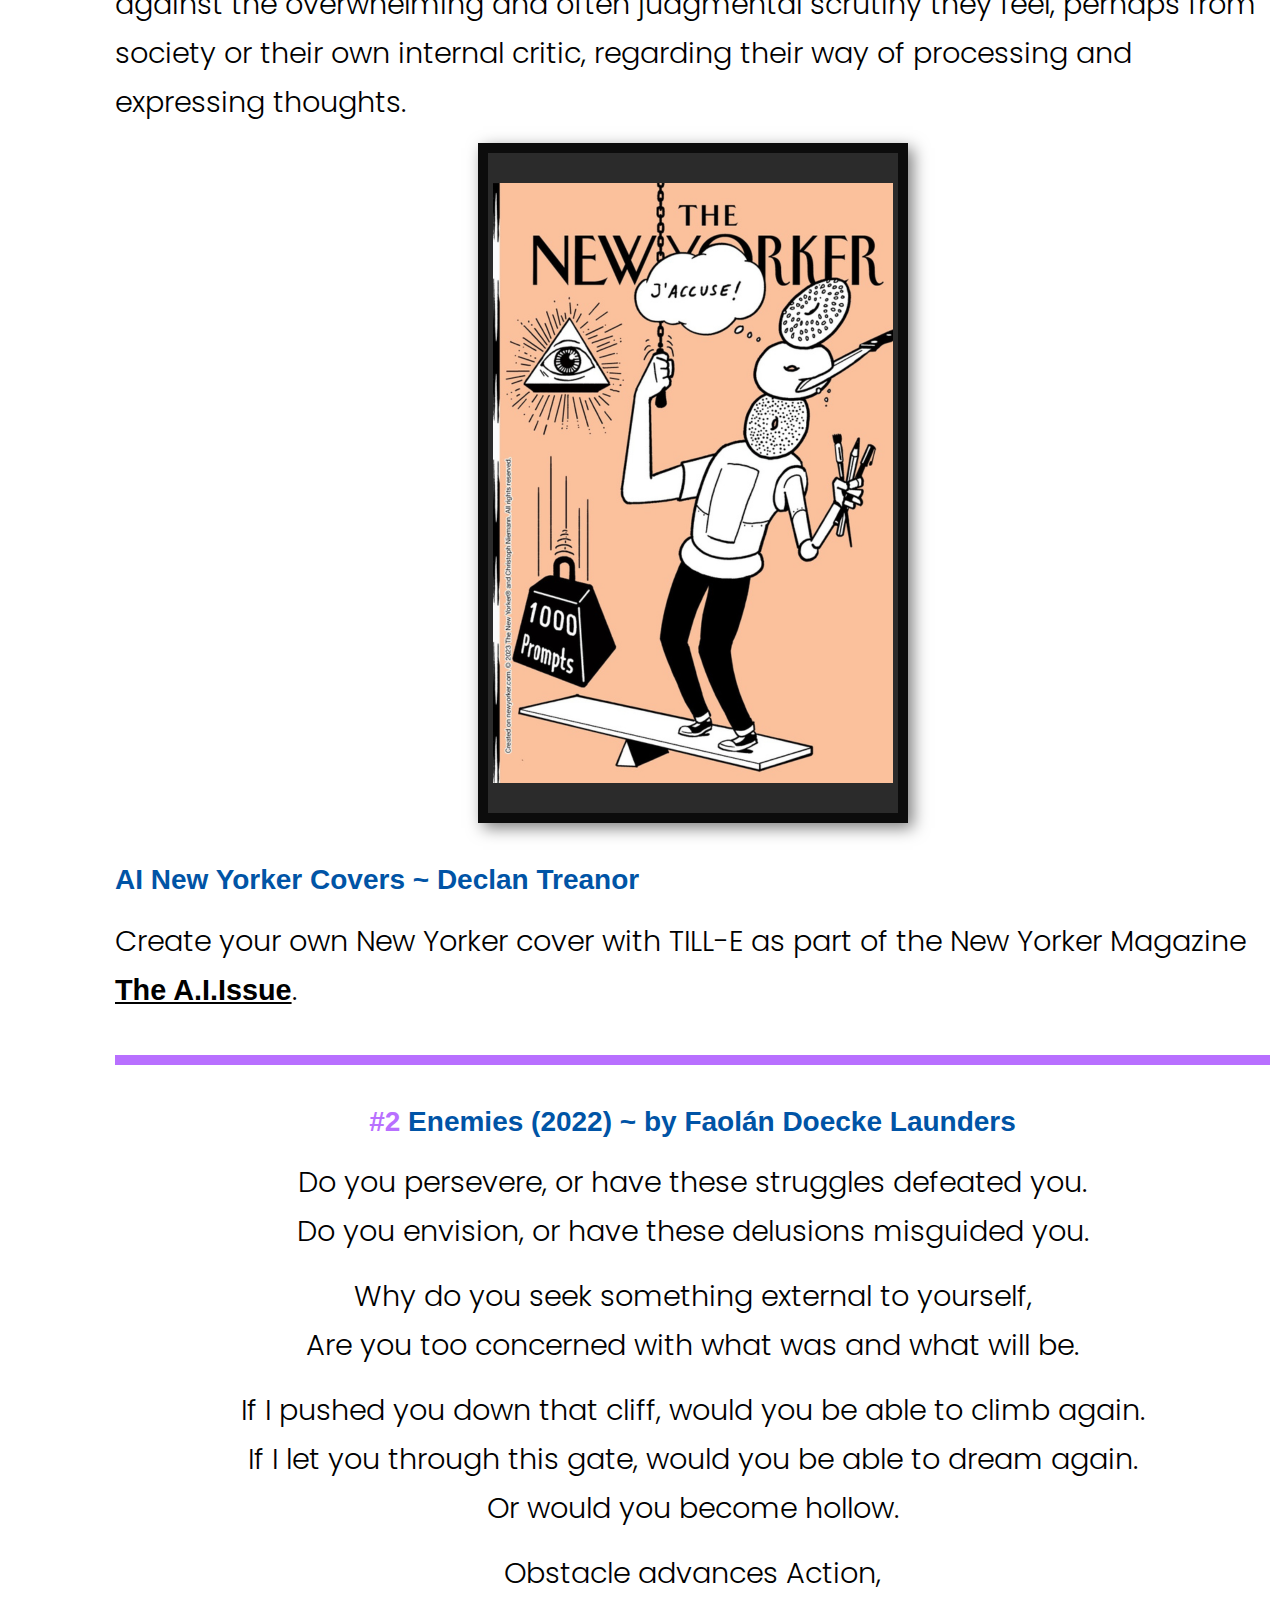
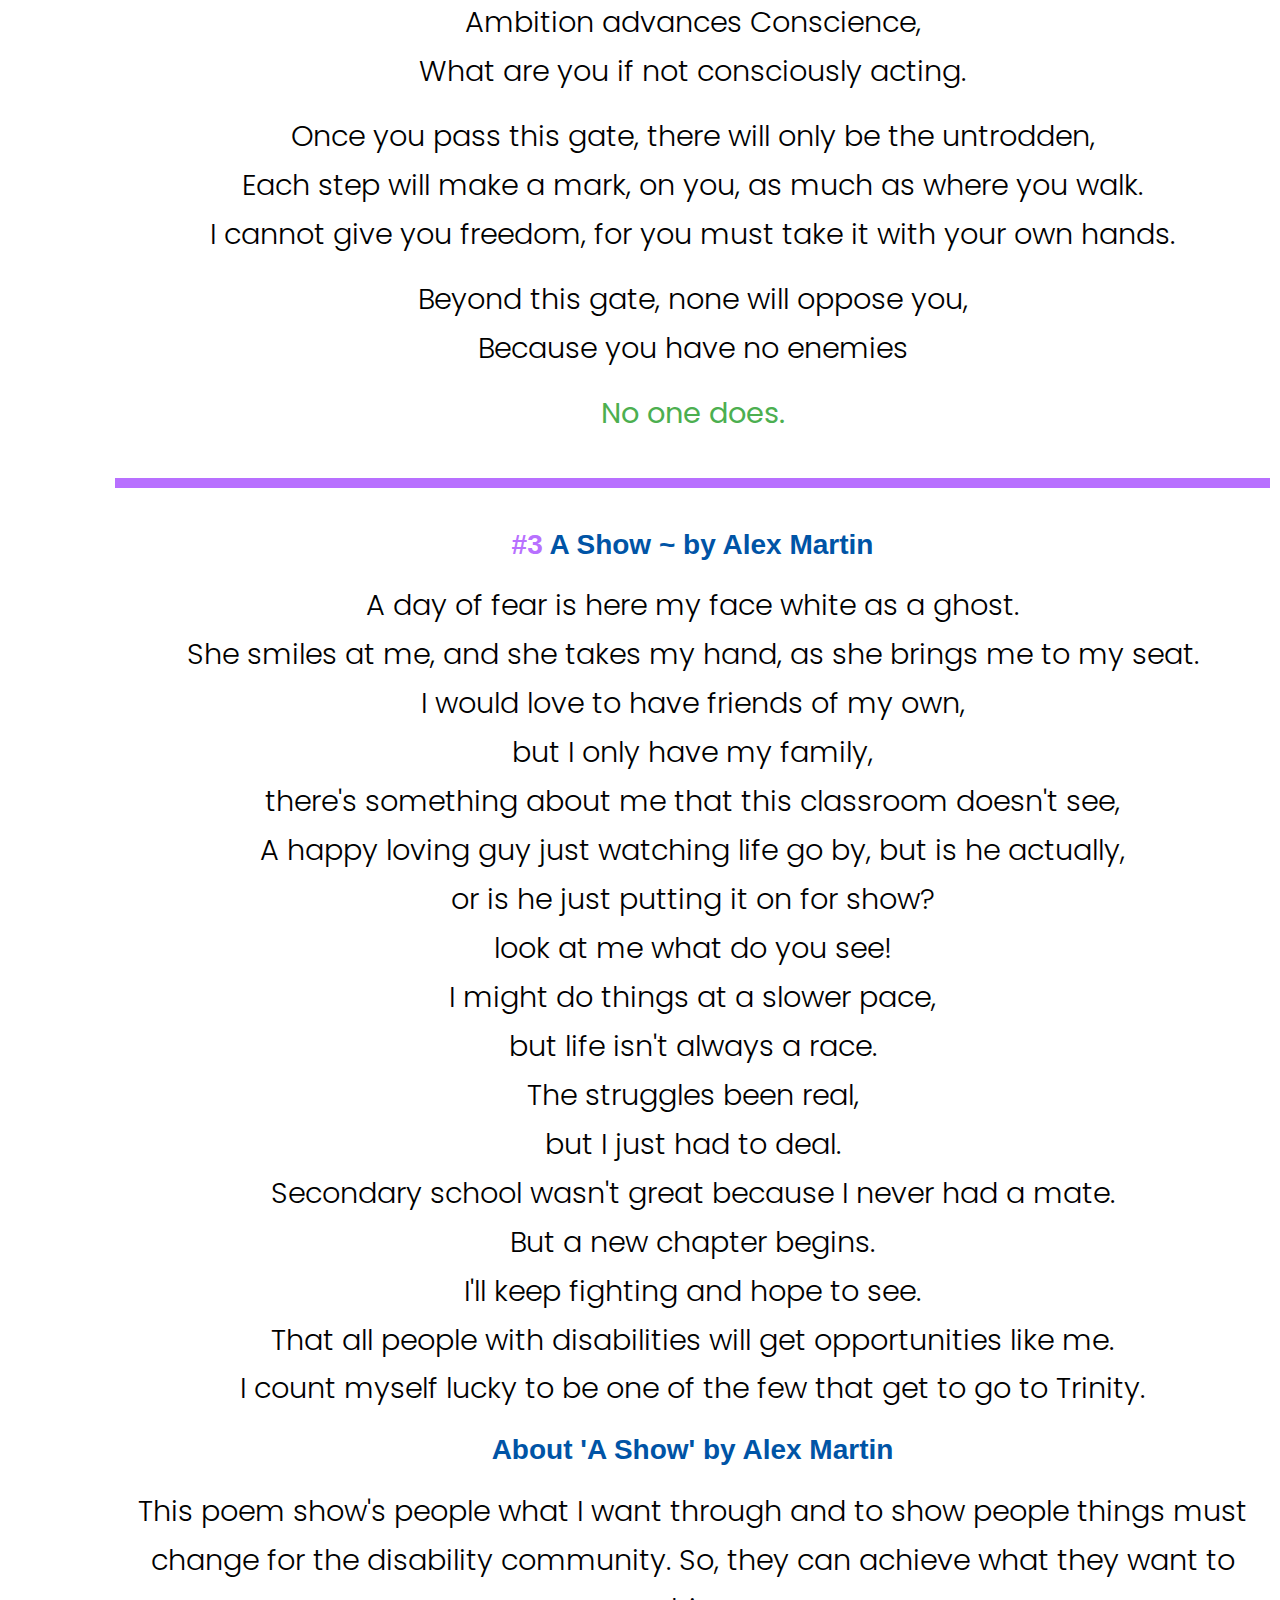
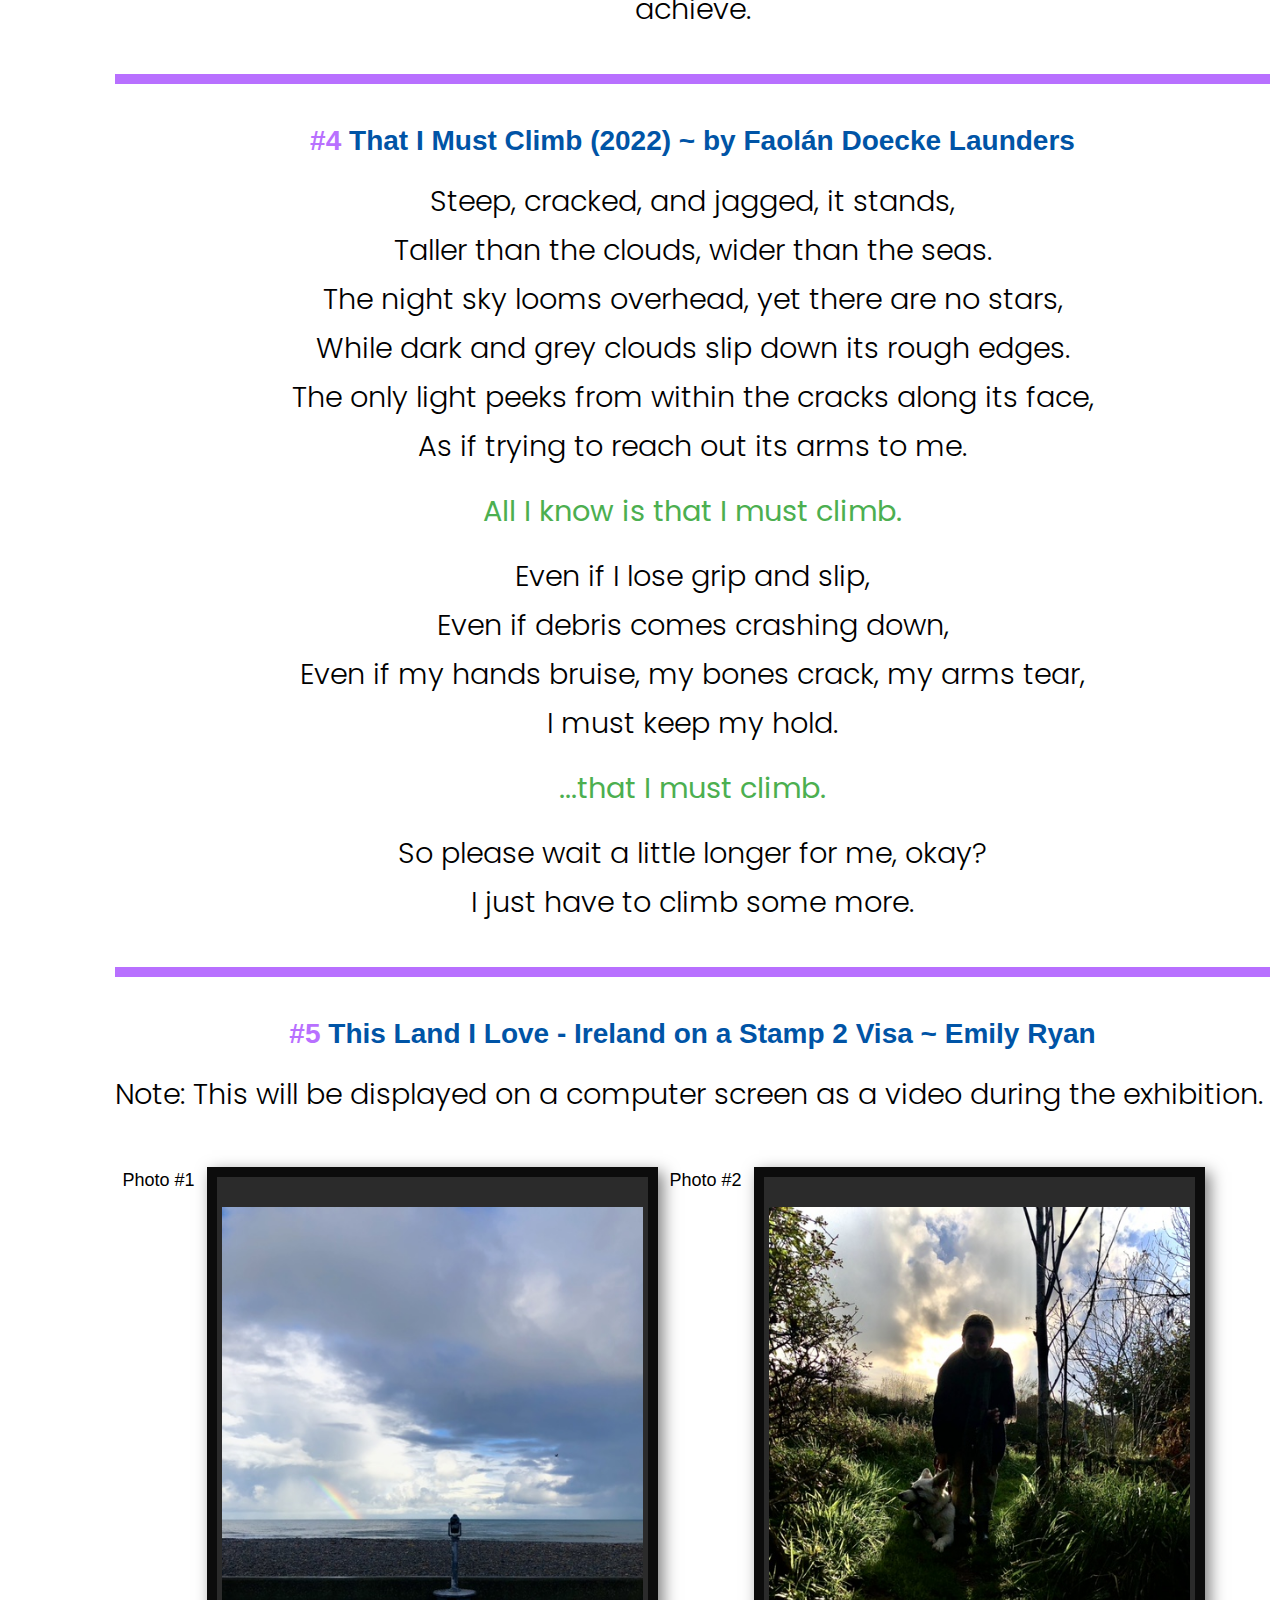
==== commit e478c6e5: "updated the back to top button" ====
--- a/index.html
+++ b/index.html
@@ -2387,9 +2387,9 @@
             onclick="window.scrollTo({top: 0, behavior: 'smooth'});"
             class="btn btn-primary position-fixed bottom-0 end-0 m-3"
             role="button"
-            aria-label="Back to Top"
+            aria-label="Top"
           >
-            ↑ Back to Top
+            ↑
           </button>
 
           <!--<a href="#top"> <h2>↑ Back to Top</h2></a>-->
